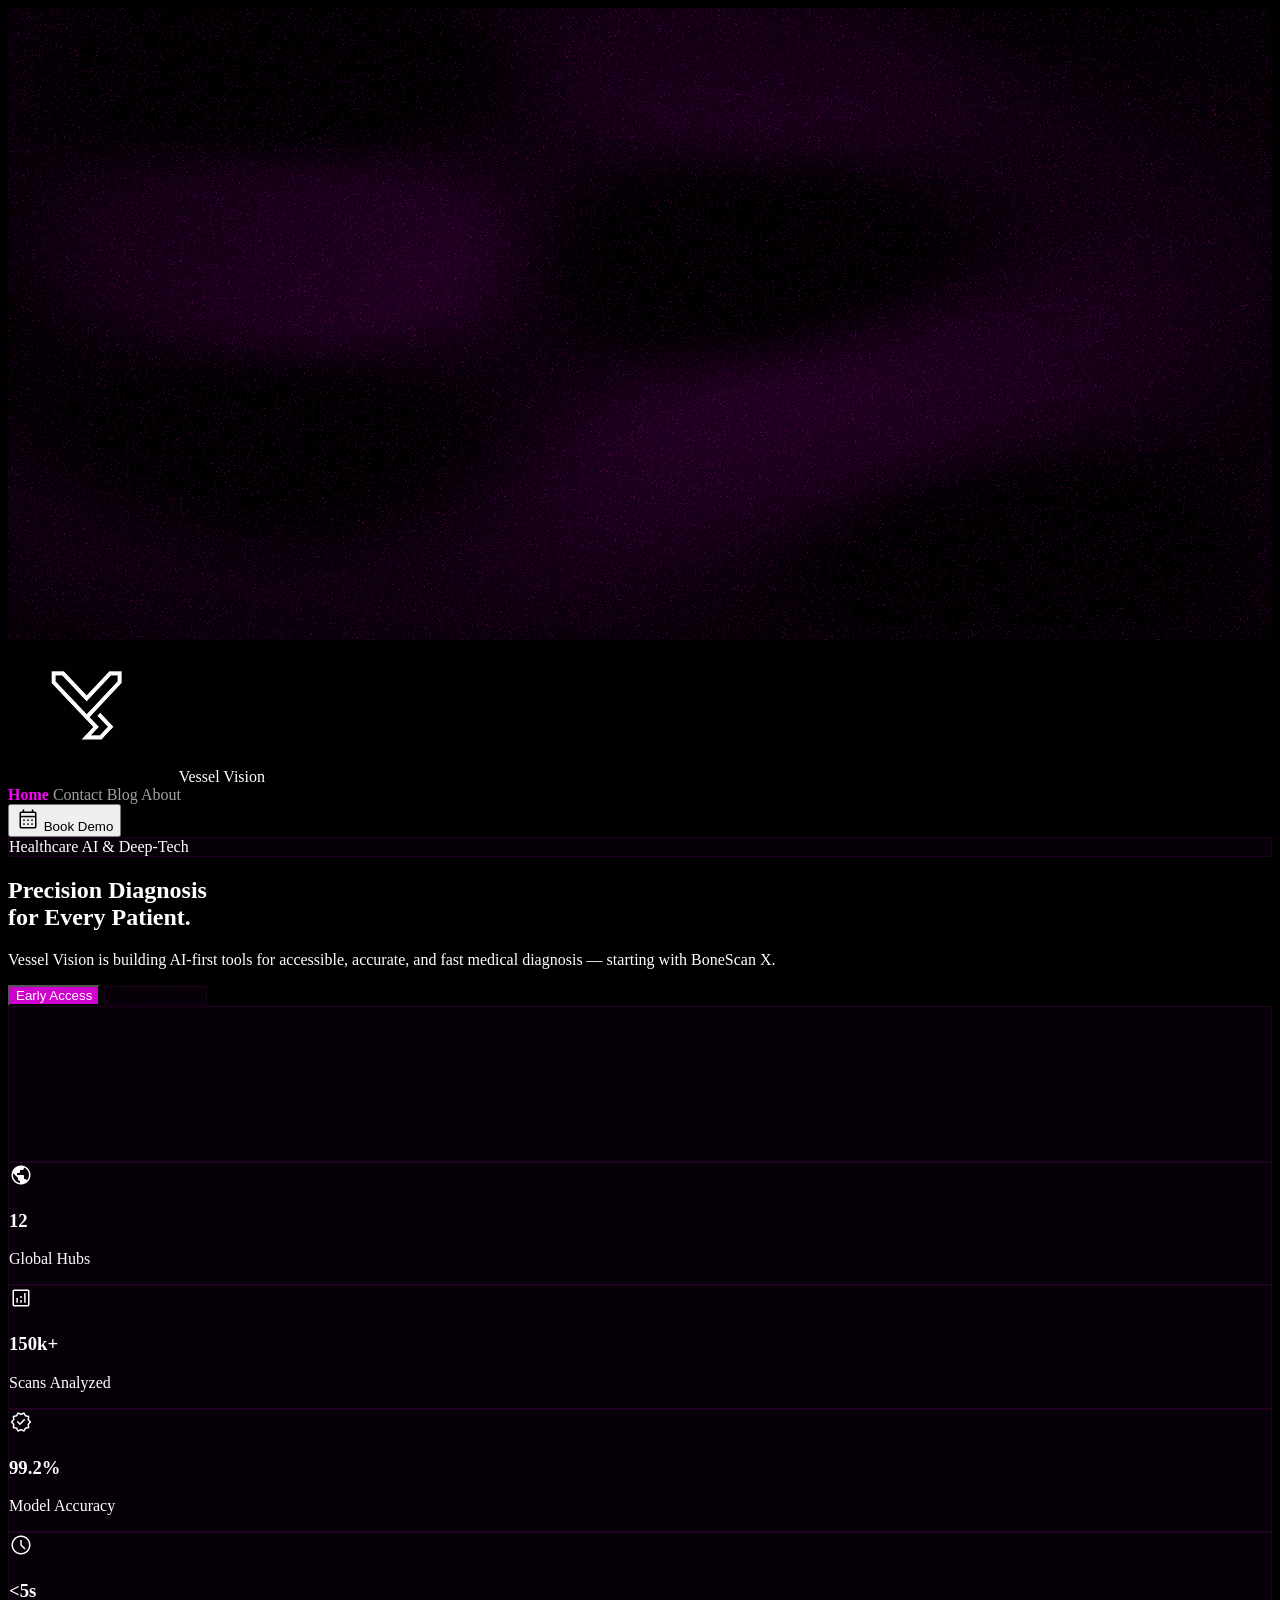
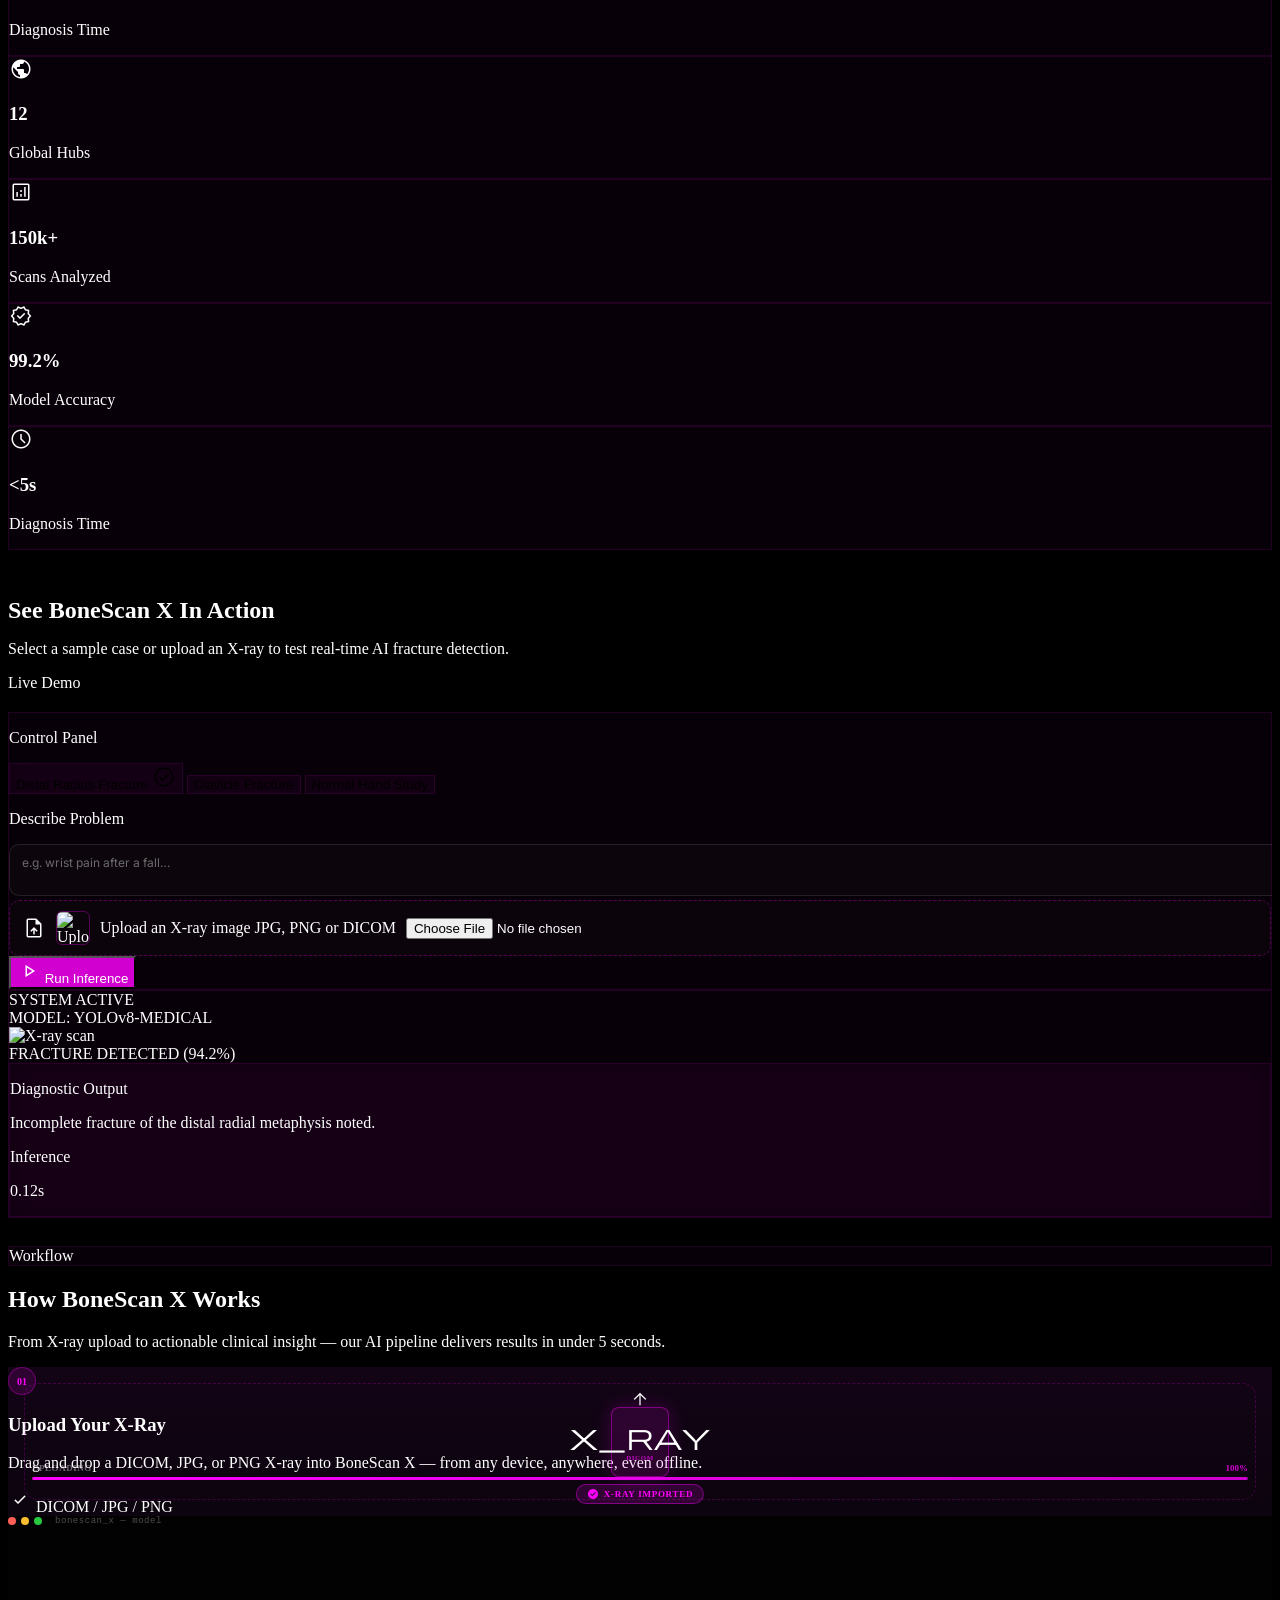
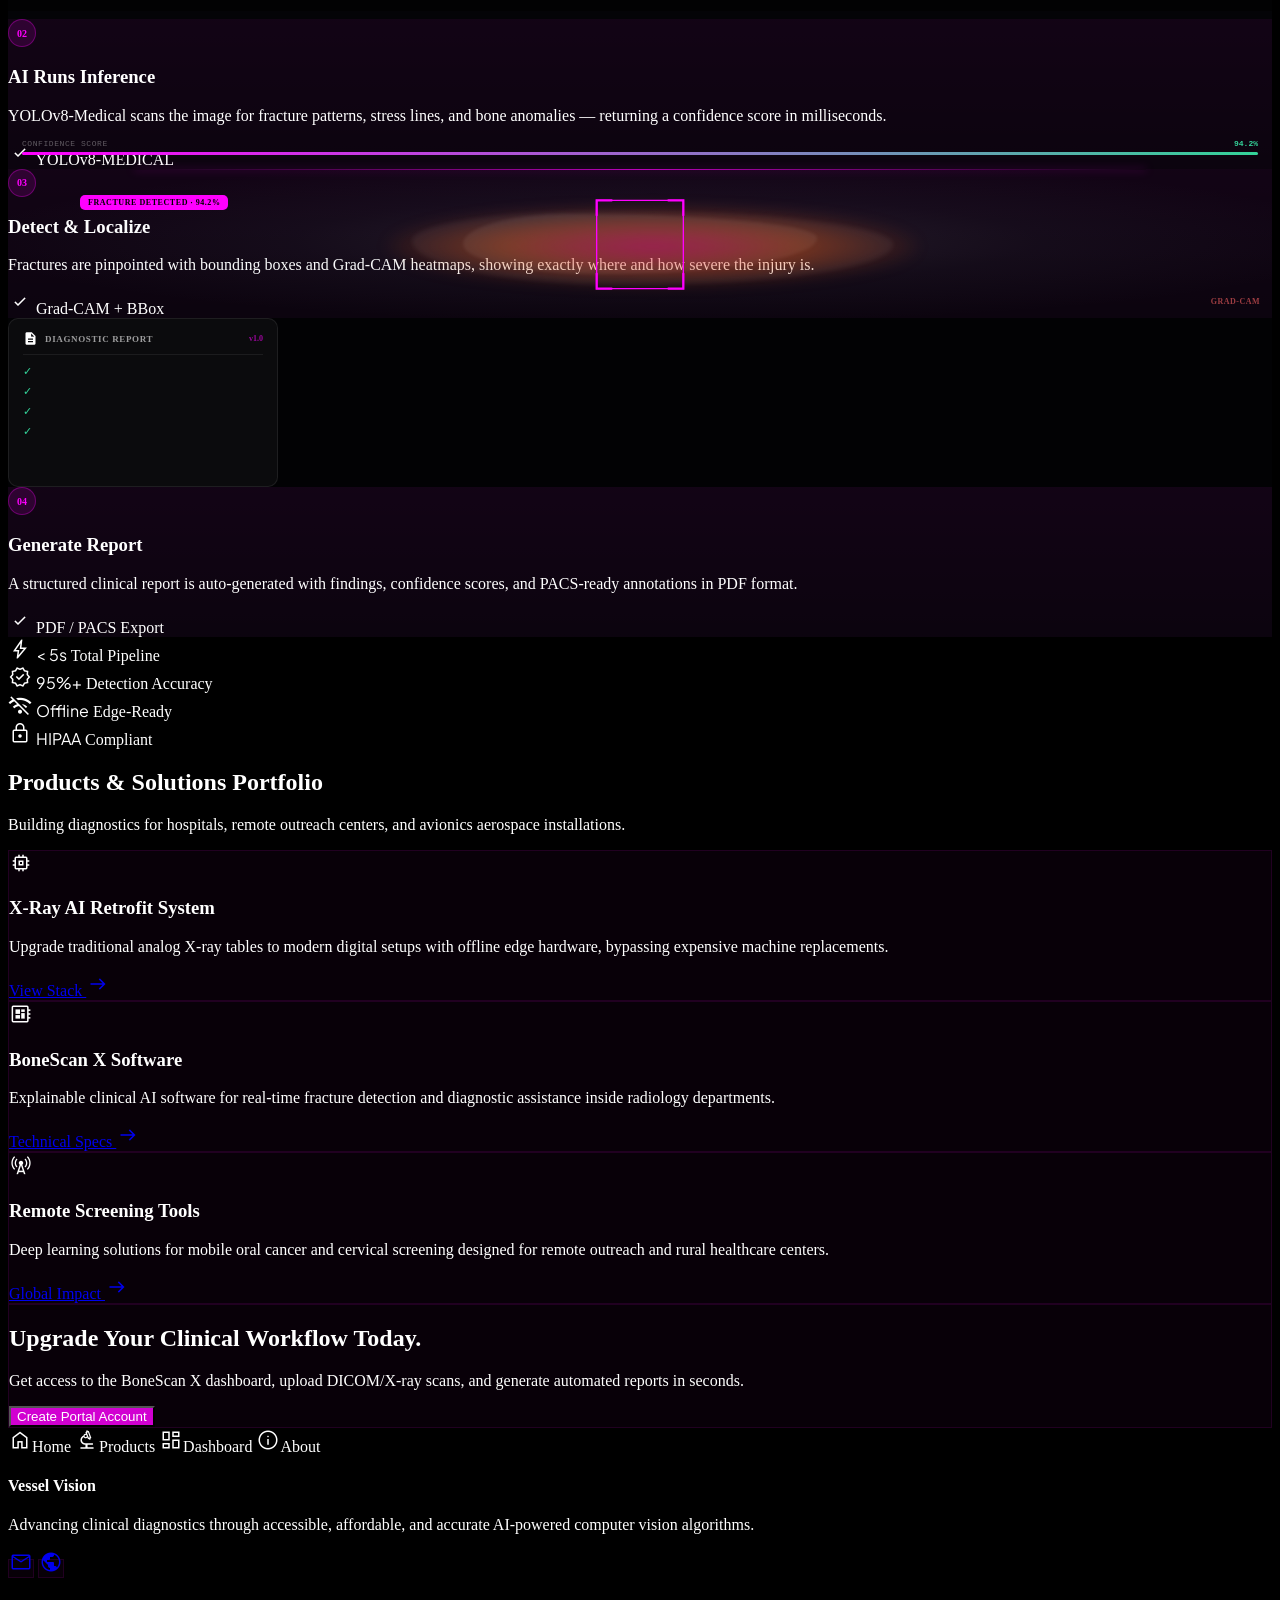
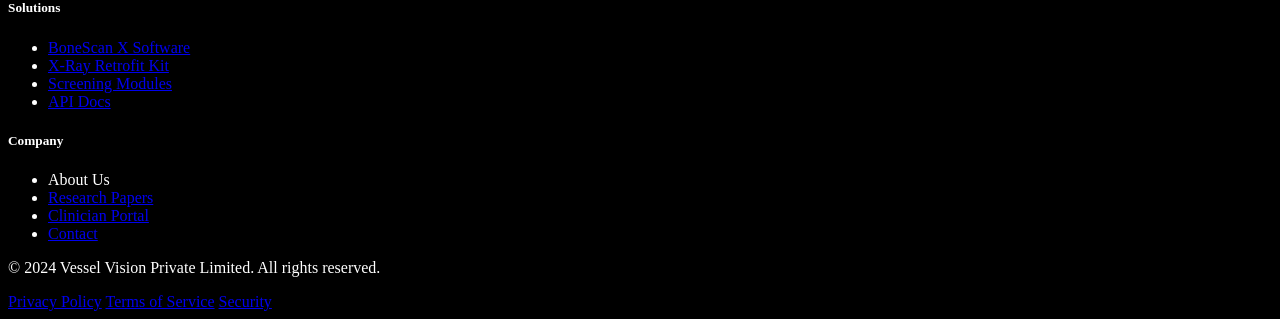
==== index.html @ 5a79b5dc "Created homepage layout and styling!" ====
<!DOCTYPE html>
<html class="scroll-smooth dark" lang="en">
<head>
    <meta charset="utf-8">
    <meta content="width=device-width, initial-scale=1.0" name="viewport">
    <title>Vessel Vision | Precision Medical Diagnostics</title>
    <link href="https://fonts.googleapis.com/css2?family=Plus+Jakarta+Sans:wght@400;600;700;800&family=Inter:wght@300;400;500;600&display=swap" rel="stylesheet">
    <link href="https://fonts.googleapis.com/css2?family=Material+Symbols+Outlined:wght,FILL@100..700,0..1&display=swap" rel="stylesheet">
    <script src="https://cdn.tailwindcss.com?plugins=forms,container-queries"></script>
    <script id="tailwind-config">
      tailwind.config = {
        darkMode: "class",
        theme: {
          extend: {
            "colors": {
              "on-primary": "#ffffff","on-error": "#ffffff","inverse-surface": "#ffffff","error": "#ff0055","surface-variant": "#1c1c1c","on-primary-fixed-variant": "#cc00cc","deep-charcoal": "#0a0a0a","surface-tint": "#ff00ff","surface-container-highest": "#262626","technical-sage": "#81A18B","secondary": "#ff00ff","on-secondary-fixed": "#000000","surface-dim": "#121212","tertiary-fixed": "#c9ebd2","outline": "#333333","surface-container-high": "#1a1a1a","on-tertiary-fixed-variant": "#304d3b","secondary-container": "#330033","on-tertiary-container": "#cbedd4","outline-variant": "#2a2a2a","tertiary-container": "#1a1a1a","on-primary-container": "#ffffff","surface": "#000000","calm-teal": "#ff00ff","on-surface": "#ffffff","on-background": "#ffffff","primary": "#ff00ff","secondary-fixed": "#ff00ff","on-primary-fixed": "#000000","surface-container": "#0f0f0f","on-surface-variant": "#a1a1a1","on-secondary": "#ffffff","tertiary": "#375442","on-tertiary-fixed": "#032112","surgical-white": "#FFFFFF","on-tertiary": "#ffffff","inverse-primary": "#ffb7ff","on-error-container": "#ffdad6","primary-container": "#440044","on-secondary-container": "#ff00ff","surface-container-low": "#080808","tertiary-fixed-dim": "#adceb7","inverse-on-surface": "#000000","vitality-blue": "#ff00ff","primary-fixed-dim": "#ffb7ff","primary-fixed": "#ffddff","on-secondary-fixed-variant": "#660066","surface-bright": "#1c1c1c","secondary-fixed-dim": "#ff5aff","error-container": "#440011","background": "#000000","surface-container-lowest": "#000000"
            },
            "borderRadius": {"DEFAULT": "0.25rem","lg": "0.5rem","xl": "0.75rem","full": "9999px"},
            "spacing": {"base": "8px","container-max": "1280px","margin-desktop": "64px","margin-mobile": "20px","gutter": "24px"},
            "fontFamily": {"headline-md": ["Plus Jakarta Sans"],"body-md": ["Inter"],"headline-lg": ["Plus Jakarta Sans"],"body-sm": ["Inter"],"label-md": ["Inter"],"display": ["Plus Jakarta Sans"],"headline-lg-mobile": ["Plus Jakarta Sans"],"body-lg": ["Inter"]},
            "fontSize": {"headline-md": ["20px", {"lineHeight": "1.3","letterSpacing": "-0.01em","fontWeight": "600"}],"body-md": ["16px", {"lineHeight": "1.5","letterSpacing": "0","fontWeight": "400"}],"headline-lg": ["32px", {"lineHeight": "1.2","letterSpacing": "-0.02em","fontWeight": "600"}],"body-sm": ["14px", {"lineHeight": "1.5","letterSpacing": "0","fontWeight": "400"}],"label-md": ["12px", {"lineHeight": "1.2","letterSpacing": "0.05em","fontWeight": "600"}],"display": ["48px", {"lineHeight": "1.1","letterSpacing": "-0.04em","fontWeight": "700"}],"headline-lg-mobile": ["24px", {"lineHeight": "1.2","letterSpacing": "-0.02em","fontWeight": "600"}],"body-lg": ["18px", {"lineHeight": "1.6","letterSpacing": "0","fontWeight": "400"}]}
          },
        },
      }
    </script>
    <link rel="stylesheet" href="style.css">
</head>

<body class="font-body-md text-body-md overflow-x-hidden dark bg-black text-white relative">

    <!-- WebGL Background -->
    <div class="fixed inset-0 w-full h-full -z-10 overflow-hidden pointer-events-none">
      <canvas id="shader-canvas" style="display:block;width:100%;height:100%"></canvas>
    </div>

    <!-- Header -->
    <header class="fixed top-0 left-0 w-full flex justify-between items-center px-5 md:px-16 h-16 bg-black/60 backdrop-blur-xl border-b border-white/10 shadow-sm z-50">
      <div class="flex items-center gap-4">
        <img
          src="vvlogo.png"
          alt="Vessel Vision Logo"
          class="h-10 w-auto cursor-pointer"
          onclick="showPage('home')"
        />
        
        <span class="text-headline-md font-bold tracking-tight text-white cursor-pointer" onclick="showPage('home')">
          Vessel Vision
        </span>
      </div>
      <nav class="hidden md:flex gap-8">
        <a id="nav-home" class="text-label-md font-label-md nav-active transition-colors cursor-pointer" onclick="showPage('home')">Home</a>
        <a id="nav-products" class="text-label-md font-label-md nav-inactive transition-colors cursor-pointer" onclick="showPage('contact')">Contact</a>
        <a id="nav-dashboard" class="text-label-md font-label-md nav-inactive transition-colors cursor-pointer" onclick="showPage('blog')">Blog</a>
        <a id="nav-about" class="text-label-md font-label-md nav-inactive transition-colors cursor-pointer" onclick="showPage('about')">About</a>
      </nav>
      <button
          class="inline-flex items-center gap-2 px-6 py-2 rounded-lg font-semibold text-white bg-fuchsia-800 hover:bg-fuchsia-500 transition-all duration-300 hover:scale-105 shadow-lg shadow-fuchsia-600/30"
          onclick="showPage('contact')"
        >
          <span class="material-symbols-outlined text-lg">
            calendar_month
          </span>
          Book Demo
      </button>
    </header>

    <!-- ===== HOME PAGE ===== -->
    <div id="page-home" class="page active">
      <main class="pt-16 pb-24 md:pb-16 relative">

        <!-- Hero -->
        <section class="relative min-h-[560px] flex flex-col items-center justify-center text-center px-5 md:px-16 bg-transparent pt-8 pb-12">
          <div class="z-10 max-w-4xl">
            <div class="inline-flex items-center gap-2 px-4 py-2 rounded-full glass mb-8 animate-pulse border border-primary/20">
              <span class="w-2 h-2 rounded-full bg-primary"></span>
              <span class="text-label-md font-label-md tracking-widest uppercase text-primary/80">Healthcare AI &amp; Deep-Tech</span>
            </div>
            <h1 class="font-display text-display mb-6 leading-none text-white">
              Precision <span class="text-primary">Diagnosis</span><br>for Every Patient.
            </h1>
            <p class="font-body-lg text-body-lg text-on-surface-variant max-w-2xl mx-auto mb-10">
              Vessel Vision is building AI-first tools for accessible, accurate, and fast medical diagnosis — starting with BoneScan X.
            </p>
            <div class="flex flex-col sm:flex-row gap-4 justify-center">
              <button class="px-8 py-4 bg-primary text-black rounded-lg font-headline-md hover:scale-[1.02] active:scale-95 transition-all shadow-lg shadow-primary/20" style="background-color:rgb(209,0,209);color:#fff;">Early Access</button>
              <button class="px-8 py-4 glass text-white rounded-lg font-headline-md hover:bg-white/5 transition-all border border-white/10">Request Demo</button>
            </div>
          </div>

          <div class="mt-20 w-full max-w-5xl glass rounded-2xl p-2 overflow-hidden shadow-2xl relative border border-primary/10">
            <div class="absolute inset-x-0 top-0 h-px bg-gradient-to-r from-transparent via-primary to-transparent opacity-50 z-10"></div>
            <video
              id="hero-bone-video"
              class="w-full rounded-xl object-cover aspect-[21/9] grayscale-[0.2] contrast-[1.1]"
              src="bonecrack.mp4"
              muted
              playsinline
              webkit-playsinline="true"
              preload="auto"
            ></video>
          </div>
        </section>

      <!-- Stats Grid -->
      <section class="py-28 px-5 md:px-16 max-w-container-max mx-auto bg-transparent overflow-hidden">
        <div class="max-w-5xl mx-auto overflow-hidden">
          <div class="marquee-track flex gap-gutter w-max">

            <!-- Set 1 (real content) -->
            <div class="flex gap-gutter shrink-0">
              <div class="stats-card flex flex-col items-center text-center p-8 glass rounded-2xl group hover:border-primary/40 transition-colors border border-white/20 flex-shrink-0 w-[240px]">
                <span class="material-symbols-outlined text-primary text-3xl mb-4">public</span>
                <h3 class="font-display text-display leading-none mb-2 text-white">12</h3>
                <p class="font-label-md text-label-md uppercase tracking-wider text-on-surface-variant">Global Hubs</p>
              </div>
              <div class="stats-card flex flex-col items-center text-center p-8 glass rounded-2xl group hover:border-primary/40 transition-colors border border-white/20 flex-shrink-0 w-[240px]">
                <span class="material-symbols-outlined text-primary text-3xl mb-4">analytics</span>
                <h3 class="font-display text-display leading-none mb-2 text-white">150k+</h3>
                <p class="font-label-md text-label-md uppercase tracking-wider text-on-surface-variant">Scans Analyzed</p>
              </div>
              <div class="stats-card flex flex-col items-center text-center p-8 glass rounded-2xl group hover:border-primary/40 transition-colors border border-white/20 flex-shrink-0 w-[240px]">
                <span class="material-symbols-outlined text-primary text-3xl mb-4">verified</span>
                <h3 class="font-display text-display leading-none mb-2 text-white">99.2%</h3>
                <p class="font-label-md text-label-md uppercase tracking-wider text-on-surface-variant">Model Accuracy</p>
              </div>
              <div class="stats-card flex flex-col items-center text-center p-8 glass rounded-2xl group hover:border-primary/40 transition-colors border border-white/20 flex-shrink-0 w-[240px]">
                <span class="material-symbols-outlined text-primary text-3xl mb-4">schedule</span>
                <h3 class="font-display text-display leading-none mb-2 text-white">&lt;5s</h3>
                <p class="font-label-md text-label-md uppercase tracking-wider text-on-surface-variant">Diagnosis Time</p>
              </div>
            </div>

            <!-- Set 2 (exact duplicate, hidden from screen readers — creates the seamless loop) -->
            <div class="flex gap-gutter shrink-0" aria-hidden="true">
              <div class="stats-card flex flex-col items-center text-center p-8 glass rounded-2xl group hover:border-primary/40 transition-colors border border-white/20 flex-shrink-0 w-[240px]">
                <span class="material-symbols-outlined text-primary text-3xl mb-4">public</span>
                <h3 class="font-display text-display leading-none mb-2 text-white">12</h3>
                <p class="font-label-md text-label-md uppercase tracking-wider text-on-surface-variant">Global Hubs</p>
              </div>
              <div class="stats-card flex flex-col items-center text-center p-8 glass rounded-2xl group hover:border-primary/40 transition-colors border border-white/20 flex-shrink-0 w-[240px]">
                <span class="material-symbols-outlined text-primary text-3xl mb-4">analytics</span>
                <h3 class="font-display text-display leading-none mb-2 text-white">150k+</h3>
                <p class="font-label-md text-label-md uppercase tracking-wider text-on-surface-variant">Scans Analyzed</p>
              </div>
              <div class="stats-card flex flex-col items-center text-center p-8 glass rounded-2xl group hover:border-primary/40 transition-colors border border-white/20 flex-shrink-0 w-[240px]">
                <span class="material-symbols-outlined text-primary text-3xl mb-4">verified</span>
                <h3 class="font-display text-display leading-none mb-2 text-white">99.2%</h3>
                <p class="font-label-md text-label-md uppercase tracking-wider text-on-surface-variant">Model Accuracy</p>
              </div>
              <div class="stats-card flex flex-col items-center text-center p-8 glass rounded-2xl group hover:border-primary/40 transition-colors border border-white/20 flex-shrink-0 w-[240px]">
                <span class="material-symbols-outlined text-primary text-3xl mb-4">schedule</span>
                <h3 class="font-display text-display leading-none mb-2 text-white">&lt;5s</h3>
                <p class="font-label-md text-label-md uppercase tracking-wider text-on-surface-variant">Diagnosis Time</p>
              </div>
            </div>

          </div>
        </div>
      </section>

        <style>
      .marquee-track {
        animation: marquee-scroll 40s linear infinite;
        will-change: transform;
      }
      .marquee-track:hover {
        animation-play-state: paused; /* optional: pause when user hovers to read */
      }

      @keyframes marquee-scroll {
        from { transform: translateX(0); }
        to   { transform: translateX(-50%); }
      }
      </style>


      <!-- ═══════════════════════════════════════════════
          LIVE DEMO — viewport-fit on desktop
      ════════════════════════════════════════════════ -->
      <section id="live-demo-section" class="px-5 md:px-16 max-w-container-max mx-auto bg-transparent" style="padding-top:28px;padding-bottom:28px;">
        <div class="max-w-5xl mx-auto">

          <!-- Section header — tight -->
          <div id="live-demo-header" class="flex flex-col md:flex-row md:items-end md:justify-between gap-2 mb-5">
            <div>
              <h2 class="font-headline-lg text-headline-lg text-white leading-tight">See BoneScan X In <span class="text-primary">Action</span></h2>
              <p class="text-on-surface-variant text-sm mt-1 max-w-xlg">Select a sample case or upload an X-ray to test real-time AI fracture detection.</p>
            </div>
            <div class="flex items-center gap-2 shrink-0">
              <span class="w-2 h-2 rounded-full bg-primary animate-pulse"></span>
              <span class="text-label-md font-label-md tracking-widest uppercase text-primary/60">Live Demo</span>
            </div>
          </div>

          <!-- Demo grid -->
          <div id="live-demo-grid" class="grid grid-cols-1 lg:grid-cols-12 gap-5 h-auto lg:[height:calc(100dvh-64px-56px-70px)] lg:min-h-[460px] lg:max-h-[640px]">

            <!-- Control panel -->
            <div id="demo-control-panel" class="lg:col-span-4 flex flex-col gap-0 h-auto lg:h-full">
              <div class="p-5 glass rounded-2xl h-auto lg:h-full flex flex-col border border-white/5 overflow-y-auto" style="scrollbar-width:none;">
                <p class="text-label-md font-label-md uppercase mb-3 text-primary/60 text-xs tracking-widest">Control Panel</p>

                <div class="space-y-2">
                  <button class="w-full text-left p-3 rounded-lg glass border-primary/40 bg-primary/5 flex justify-between items-center">
                    <span class="font-semibold text-sm text-white">Distal Radius Fracture</span>
                    <span class="material-symbols-outlined text-primary text-base">check_circle</span>
                  </button>
                  <button class="w-full text-left p-3 rounded-lg glass border border-white/10 hover:bg-white/5 transition-all">
                    <span class="font-semibold text-sm text-white/80">Clavicle Fracture</span>
                  </button>
                  <button class="w-full text-left p-3 rounded-lg glass border border-white/10 hover:bg-white/5 transition-all">
                    <span class="font-semibold text-sm text-white/80">Normal Hand Study</span>
                  </button>
                </div>

                <!-- Write Your Problem -->
                <div class="mt-4">
                  <p class="text-label-md font-label-md uppercase mb-2 text-primary/60 text-xs tracking-widest">Describe Problem</p>
                  <textarea class="problem-textarea" rows="2" placeholder="e.g. wrist pain after a fall…"></textarea>
                  <label class="upload-dropzone mt-2" id="problem-upload-label">
                    <span class="material-symbols-outlined text-primary text-xl" id="upload-icon">upload_file</span>
                    <img class="upload-thumb hidden" id="upload-thumb" alt="Uploaded preview">
                    <span class="flex flex-col">
                      <span class="text-xs text-white/80 font-medium" id="upload-text">Upload an X-ray image</span>
                      <span class="text-[10px] text-on-surface-variant">JPG, PNG or DICOM</span>
                    </span>
                    <input type="file" accept="image/*" class="hidden" id="problem-upload-input" onchange="handleProblemUpload(this)">
                  </label>
                </div>

                <div class="mt-auto pt-4 border-t border-white/5">
                  <button class="w-full py-3 bg-primary text-black rounded-lg font-bold text-sm flex items-center justify-center gap-2 hover:opacity-90 transition-opacity" style="background-color:rgb(209,0,209);color:#fff;">
                    <span class="material-symbols-outlined text-base">play_arrow</span>
                    Run Inference
                  </button>
                </div>
              </div>
            </div>

            <!-- Scan / output panel -->
            <div id="demo-scan-panel" class="lg:col-span-8 glass rounded-2xl p-2 relative overflow-hidden group border border-primary/20 h-[420px] sm:h-[480px] lg:h-full">
              <div class="absolute top-4 left-4 z-20 flex gap-3">
                <div class="px-3 py-1.5 rounded-lg bg-black/80 backdrop-blur-md border border-primary/30 text-[10px] font-bold tracking-widest flex items-center gap-2 text-primary">
                  <span class="w-1.5 h-1.5 rounded-full bg-primary animate-pulse"></span> SYSTEM ACTIVE
                </div>
                <div class="px-3 py-1.5 rounded-lg bg-black/80 backdrop-blur-md border border-white/10 text-[10px] font-bold tracking-widest text-on-surface-variant">MODEL: YOLOv8-MEDICAL</div>
              </div>

              <img class="w-full h-full object-cover rounded-xl opacity-50 grayscale contrast-125" style="object-position:center;" src="https://lh3.googleusercontent.com/aida-public/[base64]" alt="X-ray scan">

              <div class="absolute inset-0 flex items-center justify-center pointer-events-none">
                <div class="w-40 h-40 border-2 border-dashed border-primary rounded-lg relative shadow-[0_0_20px_rgba(255,0,255,0.3)]">
                  <div class="absolute -top-7 left-0 bg-primary text-black text-[10px] px-2 py-1 rounded font-bold whitespace-nowrap">FRACTURE DETECTED (94.2%)</div>
                  <div class="absolute -top-1 -left-1 w-4 h-4 border-t-2 border-l-2 border-primary"></div>
                  <div class="absolute -top-1 -right-1 w-4 h-4 border-t-2 border-r-2 border-primary"></div>
                  <div class="absolute -bottom-1 -left-1 w-4 h-4 border-b-2 border-l-2 border-primary"></div>
                  <div class="absolute -bottom-1 -right-1 w-4 h-4 border-b-2 border-r-2 border-primary"></div>
                </div>
              </div>

              <!-- Diagnostic output bar — tighter -->
              <div class="absolute bottom-4 left-6 right-3 p-6 glass rounded-xl backdrop-blur-2xl border border-white/20 bg-black">
                <div class="flex justify-between items-end">
                  <div>
                    <p class="text-[10px] text-on-surface-variant mb-0.5 uppercase tracking-widest">Diagnostic Output</p>
                    <p class="font-semibold text-white text-sm leading-snug">Incomplete fracture of the distal radial metaphysis noted.</p>
                  </div>
                  <div class="text-right shrink-0 ml-4">
                    <p class="text-[10px] text-on-surface-variant mb-0.5 uppercase tracking-widest">Inference</p>
                    <p class="font-bold text-primary text-base">0.12s</p>
                  </div>
                </div>
              </div>
            </div>

          </div><!-- /demo grid -->
        </div>
      </section>

        <section class="py-24 px-5 md:px-16 max-w-container-max mx-auto bg-transparent" id="how-it-works">
          <div class="max-w-5xl mx-auto">
            <div class="text-center mb-16">
              <div class="inline-flex items-center gap-2 px-4 py-2 rounded-full glass mb-6 border border-primary/20">
                <span class="w-2 h-2 rounded-full bg-primary animate-pulse"></span>
                <span class="text-label-md tracking-widest uppercase text-primary/80">Workflow</span>
              </div>
              <h2 class="font-headline-lg text-headline-lg text-white mb-4">How BoneScan X <span class="text-primary">Works</span></h2>
              <p class="text-on-surface-variant max-w-xl mx-auto text-sm leading-relaxed">
                From X-ray upload to actionable clinical insight — our AI pipeline delivers results in under 5 seconds.
              </p>
            </div>

            <div class="grid grid-cols-1 md:grid-cols-2 gap-6">

              <!-- STEP 1: Upload -->
              <div class="hiw-step hiw-card rounded-2xl border border-primary/20 overflow-hidden flex flex-col" data-step="1" style="background:rgba(5,5,8,.95);">
                <div class="relative h-52 overflow-hidden flex items-center justify-center" style="background:radial-gradient(ellipse at 50% 0%,rgba(255,0,255,.08) 0%,transparent 70%);">
                  <div style="animation:fileRise 4s ease-in-out infinite; position:absolute; top:50%; left:50%; transform:translate(-50%,-50%);">
                    <div style="width:56px;height:68px;border-radius:8px;background:rgba(255,0,255,.12);border:1.5px solid rgba(255,0,255,.4);display:flex;flex-direction:column;align-items:center;justify-content:center;gap:4px;box-shadow:0 0 20px rgba(255,0,255,.2);">
                      <span class="material-symbols-outlined text-primary" style="font-size:28px;font-variation-settings:'FILL' 1,'wght' 300,'GRAD' 0,'opsz' 24;">x_ray</span>
                      <span style="font-size:7px;font-weight:700;letter-spacing:.08em;color:rgba(255,0,255,.7);">DICOM</span>
                    </div>
                  </div>
                  <div style="position:absolute;inset:16px;border:1.5px dashed rgba(255,0,255,.2);border-radius:14px;pointer-events:none;"></div>
                  <div style="position:absolute;top:22px;left:50%;transform:translateX(-50%);">
                    <span class="material-symbols-outlined text-primary/30" style="font-size:20px;">arrow_upward</span>
                  </div>
                  <div style="position:absolute;bottom:36px;left:24px;right:24px;">
                    <div style="display:flex;justify-content:space-between;margin-bottom:4px;">
                      <span style="font-size:9px;font-weight:600;letter-spacing:.06em;color:rgba(255,255,255,.4);">UPLOADING</span>
                      <span style="font-size:9px;font-weight:700;color:rgba(255,0,255,.8);animation:confVal 4s infinite;">100%</span>
                    </div>
                    <div style="height:3px;border-radius:99px;background:rgba(255,255,255,.07);overflow:hidden;">
                      <div style="height:100%;border-radius:99px;background:linear-gradient(90deg,#ff00ff,#cc00cc);animation:progFill 4s ease-in-out infinite;"></div>
                    </div>
                  </div>
                  <div style="position:absolute;bottom:12px;left:50%;transform:translateX(-50%);white-space:nowrap;animation:uploadBadge 4s ease-in-out infinite;">
                    <span style="display:inline-flex;align-items:center;gap:5px;padding:3px 10px;border-radius:99px;background:rgba(255,0,255,.15);border:1px solid rgba(255,0,255,.4);font-size:9px;font-weight:700;letter-spacing:.08em;color:#ff00ff;">
                      <span class="material-symbols-outlined" style="font-size:12px;font-variation-settings:'FILL' 1,'wght' 400,'GRAD' 0,'opsz' 24;">check_circle</span>
                      X-RAY IMPORTED
                    </span>
                  </div>
                </div>
                <div class="p-6 flex-1 flex flex-col gap-3 border-t border-primary/20" style="background:linear-gradient(180deg,rgba(255,0,255,.06) 0%,rgba(255,0,255,.03) 100%)">
                  <div class="flex items-center gap-3">
                    <span style="display:inline-flex;align-items:center;justify-content:center;width:26px;height:26px;border-radius:50%;background:rgba(255,0,255,.12);border:1px solid rgba(255,0,255,.3);font-size:10px;font-weight:800;color:#ff00ff;flex-shrink:0;">01</span>
                    <h3 class="text-white font-semibold text-base">Upload Your X-Ray</h3>
                  </div>
                  <p class="text-on-surface-variant text-xs leading-relaxed">Drag and drop a DICOM, JPG, or PNG X-ray into BoneScan X — from any device, anywhere, even offline.</p>
                  <div class="mt-auto inline-flex items-center gap-1.5 self-start px-3 py-1 rounded-full text-[10px] font-bold tracking-wider text-primary/70 border border-primary/20 bg-primary/5">
                    <span class="material-symbols-outlined text-[12px]">check_small</span> DICOM / JPG / PNG
                  </div>
                </div>
              </div>

              <!-- STEP 2: AI Inference -->
              <div class="hiw-step hiw-card rounded-2xl border border-primary/20 overflow-hidden flex flex-col" data-step="2" style="background:rgba(5,5,8,.95);animation-delay:.8s;">
                <div class="relative h-52 overflow-hidden p-4" style="background:rgba(0,0,0,.55); font-family:'Courier New',monospace;">
                  <div style="display:flex;align-items:center;gap:5px;margin-bottom:10px;">
                    <span style="width:8px;height:8px;border-radius:50%;background:#ff5f57;"></span>
                    <span style="width:8px;height:8px;border-radius:50%;background:#febc2e;"></span>
                    <span style="width:8px;height:8px;border-radius:50%;background:#28c840;"></span>
                    <span style="font-size:9px;color:rgba(255,255,255,.3);margin-left:8px;letter-spacing:.06em;">bonescan_x — model</span>
                  </div>
                  <div style="animation:tl1 5s ease-in-out infinite;opacity:0;font-size:10px;color:#a78bfa;margin-bottom:5px;">&gt; <span style="color:#ff00ff;">model</span> = YOLOv8<span style="color:#fff;">(</span><span style="color:#34d399;">'medical'</span><span style="color:#fff;">)</span></div>
                  <div style="animation:tl2 5s ease-in-out infinite;opacity:0;font-size:10px;color:#a78bfa;margin-bottom:5px;">&gt; scan.<span style="color:#ff00ff;">load</span><span style="color:#fff;">(</span><span style="color:#34d399;">"scan_001.dcm"</span><span style="color:#fff;">)</span></div>
                  <div style="animation:tl3 5s ease-in-out infinite;opacity:0;font-size:10px;margin-bottom:5px;display:flex;align-items:center;gap:6px;">
                    <svg width="10" height="10" viewBox="0 0 10 10" style="animation:spinnerRot 1s linear infinite;flex-shrink:0;"><circle cx="5" cy="5" r="4" fill="none" stroke="rgba(255,0,255,.3)" stroke-width="1.5"/><path d="M5 1 A4 4 0 0 1 9 5" fill="none" stroke="#ff00ff" stroke-width="1.5" stroke-linecap="round"/></svg>
                    <span style="color:#ff00ff;font-size:10px;">Running inference<span style="animation:dotPulse 1s ease infinite;">…</span></span>
                  </div>
                  <div style="animation:tl4 5s ease-in-out infinite;opacity:0;font-size:10px;color:#a78bfa;margin-bottom:5px;">&gt; fracture: <span style="color:#ff00ff;font-weight:700;">True</span></div>
                  <div style="animation:tl5 5s ease-in-out infinite;opacity:0;font-size:10px;color:#a78bfa;margin-bottom:8px;">&gt; confidence: <span style="color:#34d399;font-weight:700;">0.942</span></div>
                  <div style="position:absolute;bottom:14px;left:14px;right:14px;">
                    <div style="display:flex;justify-content:space-between;margin-bottom:4px;">
                      <span style="font-size:8px;letter-spacing:.07em;color:rgba(255,255,255,.35);">CONFIDENCE SCORE</span>
                      <span style="font-size:8px;font-weight:700;color:#34d399;animation:confVal 5s infinite;">94.2%</span>
                    </div>
                    <div style="height:3px;border-radius:99px;background:rgba(255,255,255,.06);">
                      <div style="height:100%;border-radius:99px;background:linear-gradient(90deg,#ff00ff,#34d399);animation:confBar 5s ease-in-out infinite;"></div>
                    </div>
                  </div>
                </div>
                <div class="p-6 flex-1 flex flex-col gap-3 border-t border-primary/20" style="background:linear-gradient(180deg,rgba(255,0,255,.06) 0%,rgba(255,0,255,.03) 100%)">
                  <div class="flex items-center gap-3">
                    <span style="display:inline-flex;align-items:center;justify-content:center;width:26px;height:26px;border-radius:50%;background:rgba(255,0,255,.12);border:1px solid rgba(255,0,255,.3);font-size:10px;font-weight:800;color:#ff00ff;flex-shrink:0;">02</span>
                    <h3 class="text-white font-semibold text-base">AI Runs Inference</h3>
                  </div>
                  <p class="text-on-surface-variant text-xs leading-relaxed">YOLOv8-Medical scans the image for fracture patterns, stress lines, and bone anomalies — returning a confidence score in milliseconds.</p>
                  <div class="mt-auto inline-flex items-center gap-1.5 self-start px-3 py-1 rounded-full text-[10px] font-bold tracking-wider text-primary/70 border border-primary/20 bg-primary/5">
                    <span class="material-symbols-outlined text-[12px]">check_small</span> YOLOv8-MEDICAL
                  </div>
                </div>
              </div>

              <!-- STEP 3: Detect & Localize -->
              <div class="hiw-step hiw-card rounded-2xl border border-primary/20 overflow-hidden flex flex-col" data-step="3" style="background:rgba(5,5,8,.95);animation-delay:1.6s;">
                <div class="relative h-52 overflow-hidden flex items-center justify-center" style="background:#050508;">
                  <div style="position:absolute;inset:0;background:radial-gradient(ellipse at 52% 48%,rgba(200,210,220,.13) 0%,rgba(120,140,160,.06) 40%,transparent 75%);"></div>
                  <div style="position:absolute;top:28%;left:32%;width:38%;height:50%;border-radius:40% 60% 55% 45%/40% 45% 55% 60%;background:rgba(180,195,210,.07);filter:blur(2px);"></div>
                  <div style="position:absolute;top:30%;left:36%;width:28%;height:40%;border-radius:30% 70% 60% 40%/50% 40% 60% 50%;background:rgba(200,215,225,.09);filter:blur(1.5px);"></div>
                  <div style="position:absolute;top:26%;left:30%;width:42%;height:52%;border-radius:50%;background:radial-gradient(ellipse,rgba(255,0,100,.5) 0%,rgba(255,80,0,.35) 40%,transparent 75%);filter:blur(8px);animation:heatPop 5s ease-in-out infinite;"></div>
                  <div style="position:absolute;left:10%;right:10%;height:1.5px;background:linear-gradient(90deg,transparent,rgba(255,0,255,.7),transparent);animation:scanBeam 3s linear infinite;box-shadow:0 0 8px rgba(255,0,255,.5);"></div>
                  <svg viewBox="0 0 260 200" style="position:absolute;inset:0;width:100%;height:100%;" xmlns="http://www.w3.org/2000/svg">
                    <rect x="72" y="42" width="116" height="118" fill="none" stroke="#ff00ff" stroke-width="1.8" stroke-dasharray="520" stroke-linecap="round" style="animation:bboxDraw 5s ease-in-out infinite;"/>
                    <polyline points="72,62 72,42 92,42" fill="none" stroke="#ff00ff" stroke-width="3" stroke-linecap="round" style="animation:bboxDraw 5s ease-in-out infinite;"/>
                    <polyline points="168,42 188,42 188,62" fill="none" stroke="#ff00ff" stroke-width="3" stroke-linecap="round" style="animation:bboxDraw 5s ease-in-out infinite;"/>
                    <polyline points="72,140 72,160 92,160" fill="none" stroke="#ff00ff" stroke-width="3" stroke-linecap="round" style="animation:bboxDraw 5s ease-in-out infinite;"/>
                    <polyline points="168,160 188,160 188,140" fill="none" stroke="#ff00ff" stroke-width="3" stroke-linecap="round" style="animation:bboxDraw 5s ease-in-out infinite;"/>
                  </svg>
                  <div style="position:absolute;top:22px;left:72px;animation:detTag 5s ease-in-out infinite;">
                    <span style="display:inline-flex;align-items:center;gap:4px;padding:3px 8px;border-radius:5px;background:#ff00ff;color:#000;font-size:8px;font-weight:800;letter-spacing:.07em;white-space:nowrap;">FRACTURE DETECTED · 94.2%</span>
                  </div>
                  <div style="position:absolute;bottom:10px;right:12px;">
                    <span style="font-size:8px;font-weight:700;letter-spacing:.06em;color:rgba(255,100,100,.6);">GRAD-CAM</span>
                  </div>
                </div>
                <div class="p-6 flex-1 flex flex-col gap-3 border-t border-primary/20" style="background:linear-gradient(180deg,rgba(255,0,255,.06) 0%,rgba(255,0,255,.03) 100%)">
                  <div class="flex items-center gap-3">
                    <span style="display:inline-flex;align-items:center;justify-content:center;width:26px;height:26px;border-radius:50%;background:rgba(255,0,255,.12);border:1px solid rgba(255,0,255,.3);font-size:10px;font-weight:800;color:#ff00ff;flex-shrink:0;">03</span>
                    <h3 class="text-white font-semibold text-base">Detect &amp; Localize</h3>
                  </div>
                  <p class="text-on-surface-variant text-xs leading-relaxed">Fractures are pinpointed with bounding boxes and Grad-CAM heatmaps, showing exactly where and how severe the injury is.</p>
                  <div class="mt-auto inline-flex items-center gap-1.5 self-start px-3 py-1 rounded-full text-[10px] font-bold tracking-wider text-primary/70 border border-primary/20 bg-primary/5">
                    <span class="material-symbols-outlined text-[12px]">check_small</span> Grad-CAM + BBox
                  </div>
                </div>
              </div>

              <!-- STEP 4: Generate Report -->
              <div class="hiw-step hiw-card rounded-2xl border border-primary/20 overflow-hidden flex flex-col" data-step="4" style="background:rgba(5,5,8,.95);animation-delay:2.4s;">
                <div class="relative h-52 overflow-hidden flex items-start justify-center pt-4 px-6" style="background:rgba(0,0,0,.4);">
                  <div style="width:100%;max-width:240px;border-radius:10px;background:rgba(255,255,255,.04);border:1px solid rgba(255,255,255,.08);padding:12px 14px;position:relative;">
                    <div style="display:flex;align-items:center;gap:7px;margin-bottom:10px;padding-bottom:8px;border-bottom:1px solid rgba(255,255,255,.07);">
                      <span class="material-symbols-outlined text-primary" style="font-size:15px;font-variation-settings:'FILL' 1,'wght' 400,'GRAD' 0,'opsz' 24;">description</span>
                      <span style="font-size:9px;font-weight:700;letter-spacing:.07em;color:rgba(255,255,255,.6);">DIAGNOSTIC REPORT</span>
                      <span style="margin-left:auto;font-size:8px;color:rgba(255,0,255,.6);font-weight:700;">v1.0</span>
                    </div>
                    <div style="display:flex;flex-direction:column;gap:7px;">
                      <div style="display:flex;align-items:center;gap:6px;"><span style="color:#34d399;font-size:11px;animation:ck1 5.5s ease-in-out infinite;display:inline-block;transform-origin:center;">✓</span><div style="height:6px;border-radius:3px;background:rgba(255,255,255,.15);animation:rl1 5.5s ease-in-out infinite;"></div></div>
                      <div style="display:flex;align-items:center;gap:6px;"><span style="color:#34d399;font-size:11px;animation:ck2 5.5s ease-in-out infinite;display:inline-block;transform-origin:center;">✓</span><div style="height:6px;border-radius:3px;background:rgba(255,255,255,.15);animation:rl2 5.5s ease-in-out infinite;"></div></div>
                      <div style="display:flex;align-items:center;gap:6px;"><span style="color:#34d399;font-size:11px;animation:ck3 5.5s ease-in-out infinite;display:inline-block;transform-origin:center;">✓</span><div style="height:6px;border-radius:3px;background:rgba(255,255,255,.15);animation:rl3 5.5s ease-in-out infinite;"></div></div>
                      <div style="display:flex;align-items:center;gap:6px;"><span style="color:#34d399;font-size:11px;animation:ck4 5.5s ease-in-out infinite;display:inline-block;transform-origin:center;">✓</span><div style="height:6px;border-radius:3px;background:rgba(255,255,255,.15);animation:rl4 5.5s ease-in-out infinite;"></div></div>
                    </div>
                    <div style="margin-top:10px;animation:repReady 5.5s ease-in-out infinite;opacity:0;">
                      <div style="display:flex;align-items:center;justify-content:space-between;padding:6px 10px;border-radius:7px;background:rgba(255,0,255,.12);border:1px solid rgba(255,0,255,.3);">
                        <span style="font-size:8px;font-weight:800;letter-spacing:.08em;color:#ff00ff;">EXPORT READY</span>
                        <div style="display:flex;gap:5px;">
                          <span style="font-size:7px;font-weight:700;padding:2px 5px;border-radius:3px;background:rgba(255,255,255,.08);color:rgba(255,255,255,.5);">PDF</span>
                          <span style="font-size:7px;font-weight:700;padding:2px 5px;border-radius:3px;background:rgba(255,255,255,.08);color:rgba(255,255,255,.5);">PACS</span>
                        </div>
                      </div>
                    </div>
                  </div>
                </div>
                <div class="p-6 flex-1 flex flex-col gap-3 border-t border-primary/20" style="background:linear-gradient(180deg,rgba(255,0,255,.06) 0%,rgba(255,0,255,.03) 100%)">
                  <div class="flex items-center gap-3">
                    <span style="display:inline-flex;align-items:center;justify-content:center;width:26px;height:26px;border-radius:50%;background:rgba(255,0,255,.12);border:1px solid rgba(255,0,255,.3);font-size:10px;font-weight:800;color:#ff00ff;flex-shrink:0;">04</span>
                    <h3 class="text-white font-semibold text-base">Generate Report</h3>
                  </div>
                  <p class="text-on-surface-variant text-xs leading-relaxed">A structured clinical report is auto-generated with findings, confidence scores, and PACS-ready annotations in PDF format.</p>
                  <div class="mt-auto inline-flex items-center gap-1.5 self-start px-3 py-1 rounded-full text-[10px] font-bold tracking-wider text-primary/70 border border-primary/20 bg-primary/5">
                    <span class="material-symbols-outlined text-[12px]">check_small</span> PDF / PACS Export
                  </div>
                </div>
              </div>

            </div>

            <!-- Stats bar -->
            <div class="mt-12 grid grid-cols-2 md:grid-cols-4 gap-4">
              <div class="flex flex-col items-center gap-1 p-5 rounded-xl border border-white/5 bg-white/[0.02] text-center">
                <span class="material-symbols-outlined text-primary text-lg">bolt</span>
                <span class="text-white font-bold text-lg" style="font-family:'Plus Jakarta Sans';">&lt; 5s</span>
                <span class="text-on-surface-variant text-[11px] uppercase tracking-widest">Total Pipeline</span>
              </div>
              <div class="flex flex-col items-center gap-1 p-5 rounded-xl border border-white/5 bg-white/[0.02] text-center">
                <span class="material-symbols-outlined text-primary text-lg">verified</span>
                <span class="text-white font-bold text-lg" style="font-family:'Plus Jakarta Sans';">95%+</span>
                <span class="text-on-surface-variant text-[11px] uppercase tracking-widest">Detection Accuracy</span>
              </div>
              <div class="flex flex-col items-center gap-1 p-5 rounded-xl border border-white/5 bg-white/[0.02] text-center">
                <span class="material-symbols-outlined text-primary text-lg">wifi_off</span>
                <span class="text-white font-bold text-lg" style="font-family:'Plus Jakarta Sans';">Offline</span>
                <span class="text-on-surface-variant text-[11px] uppercase tracking-widest">Edge-Ready</span>
              </div>
              <div class="flex flex-col items-center gap-1 p-5 rounded-xl border border-white/5 bg-white/[0.02] text-center">
                <span class="material-symbols-outlined text-primary text-lg">lock</span>
                <span class="text-white font-bold text-lg" style="font-family:'Plus Jakarta Sans';">HIPAA</span>
                <span class="text-on-surface-variant text-[11px] uppercase tracking-widest">Compliant</span>
              </div>
            </div>

          </div>
        </section>

        <!-- Solutions -->
        <section class="py-32 px-5 md:px-16 max-w-container-max mx-auto bg-transparent">
          <div class="max-w-5xl mx-auto">
            <div class="mb-16">
              <h2 class="font-headline-lg text-headline-lg mb-4 text-white">Products &amp; Solutions Portfolio</h2>
              <p class="text-on-surface-variant max-w-2xl">Building diagnostics for hospitals, remote outreach centers, and avionics aerospace installations.</p>
            </div>
            <div class="grid grid-cols-1 md:grid-cols-3 gap-8">
              <div class="glass p-10 rounded-2xl group hover:bg-white/[0.05] transition-all flex flex-col border border-white/30">
                <div class="w-14 h-14 rounded-lg bg-primary/10 flex items-center justify-center mb-8 group-hover:scale-110 transition-transform border border-primary/20">
                  <span class="material-symbols-outlined text-primary text-3xl">memory</span>
                </div>
                <h3 class="font-headline-md text-white mb-4">X-Ray AI Retrofit System</h3>
                <p class="text-on-surface-variant mb-8 flex-grow">Upgrade traditional analog X-ray tables to modern digital setups with offline edge hardware, bypassing expensive machine replacements.</p>
                <a class="text-primary font-bold flex items-center gap-2 group/link" href="#">View Stack <span class="material-symbols-outlined transition-transform group-hover/link:translate-x-1">arrow_right_alt</span></a>
              </div>
              <div class="glass p-10 rounded-2xl group hover:bg-white/[0.05] transition-all flex flex-col border border-white/30">
                <div class="w-14 h-14 rounded-lg bg-primary/10 flex items-center justify-center mb-8 group-hover:scale-110 transition-transform border border-primary/20">
                  <span class="material-symbols-outlined text-primary text-3xl">developer_board</span>
                </div>
                <h3 class="font-headline-md text-white mb-4">BoneScan X Software</h3>
                <p class="text-on-surface-variant mb-8 flex-grow">Explainable clinical AI software for real-time fracture detection and diagnostic assistance inside radiology departments.</p>
                <a class="text-primary font-bold flex items-center gap-2 group/link" href="#">Technical Specs <span class="material-symbols-outlined transition-transform group-hover/link:translate-x-1">arrow_right_alt</span></a>
              </div>
              <div class="glass p-10 rounded-2xl group hover:bg-white/[0.05] transition-all flex flex-col border border-white/30">
                <div class="w-14 h-14 rounded-lg bg-primary/10 flex items-center justify-center mb-8 group-hover:scale-110 transition-transform border border-primary/20">
                  <span class="material-symbols-outlined text-primary text-3xl">cell_tower</span>
                </div>
                <h3 class="font-headline-md text-white mb-4">Remote Screening Tools</h3>
                <p class="text-on-surface-variant mb-8 flex-grow">Deep learning solutions for mobile oral cancer and cervical screening designed for remote outreach and rural healthcare centers.</p>
                <a class="text-primary font-bold flex items-center gap-2 group/link" href="#">Global Impact <span class="material-symbols-outlined transition-transform group-hover/link:translate-x-1">arrow_right_alt</span></a>
              </div>
            </div>
          </div>
        </section>

        <!-- Final CTA -->
        <section class="py-32 px-5 md:px-16 bg-transparent">
          <div class="max-w-4xl mx-auto glass p-12 md:p-20 rounded-2xl text-center relative overflow-hidden border border-primary/30">
            <div class="absolute inset-0 bg-primary/5 pointer-events-none"></div>
            <h2 class="font-display text-display mb-6 relative z-10 text-white">Upgrade Your Clinical Workflow Today.</h2>
            <p class="text-on-surface-variant text-body-lg mb-10 max-w-xl mx-auto relative z-10">Get access to the BoneScan X dashboard, upload DICOM/X-ray scans, and generate automated reports in seconds.</p>
            <div class="flex justify-center relative z-10">
              <button class="px-10 py-5 bg-primary text-black rounded-lg font-bold hover:scale-105 transition-transform shadow-[0_0_30px_rgba(255,0,255,0.4)]" style="background-color:rgb(209,0,209);color:#fff;">Create Portal Account</button>
            </div>
          </div>
        </section>
      </main>
    </div>

    <!-- ===== ABOUT PAGE ===== -->
    <div id="page-about" class="page">
    <main class="pt-16 pb-24 md:pb-16 relative">

      <section class="relative min-h-[520px] flex flex-col items-center justify-center text-center px-5 md:px-16 bg-transparent pt-16 pb-24">
        <div class="z-10 max-w-4xl">
          <div class="inline-flex items-center gap-2 px-4 py-2 rounded-full glass mb-8 border border-primary/20">
            <span class="w-2 h-2 rounded-full bg-primary animate-pulse"></span>
            <span class="text-label-md font-label-md tracking-widest uppercase text-primary/80">Our Story</span>
          </div>
          <h1 class="font-display text-display mb-6 leading-none text-white">Transforming Medical<br><span class="text-primary">Diagnosis with AI</span></h1>
          <p class="font-body-lg text-body-lg text-on-surface-variant max-w-2xl mx-auto">Vessel Vision builds AI-powered tools like BoneScan X to support faster, more accurate, and accessible medical diagnosis — especially in underserved regions.</p>
        </div>
      </section>

      <section class="py-40 px-5 md:px-16 max-w-container-max mx-auto">
        <div class="max-w-5xl mx-auto">
          <div class="grid grid-cols-1 lg:grid-cols-2 gap-16 items-center">
            <div>
              <p class="text-label-md font-label-md uppercase tracking-widest text-primary/70 mb-4">Who We Are</p>
              <h2 class="font-headline-lg text-headline-lg text-white mb-6">A Team of Healthcare &amp; AI Innovators</h2>
              <p class="text-on-surface-variant text-body-lg leading-relaxed mb-6">We are on a mission to improve diagnostic access globally. Our flagship tool, BoneScan X, helps detect fractures from X-rays using explainable AI — with or without a radiologist present.</p>
              <p class="text-on-surface-variant leading-relaxed">Every feature we build is grounded in real clinical feedback — designed to complement, not replace, the expertise of medical professionals.</p>
              <div class="mt-10 flex flex-col gap-3">
                <div class="flex items-center gap-3"><div class="timeline-dot"></div><span class="text-white/80 text-sm">Founded with a mission to democratize AI diagnostics</span></div>
                <div style="width:1px;height:20px;background:rgba(255,0,255,0.2);margin-left:5px;"></div>
                <div class="flex items-center gap-3"><div class="timeline-dot"></div><span class="text-white/80 text-sm">Launched BoneScan X — AI fracture detection in under 5 seconds</span></div>
                <div style="width:1px;height:20px;background:rgba(255,0,255,0.2);margin-left:5px;"></div>
                <div class="flex items-center gap-3"><div class="timeline-dot"></div><span class="text-white/80 text-sm">Expanding to remote screening and rural outreach programs</span></div>
              </div>
            </div>
            <div class="grid grid-cols-1 sm:grid-cols-2 gap-5">
              <div class="about-stat-card"><div class="text-4xl font-bold text-primary mb-2" style="font-family:'Plus Jakarta Sans';">150+</div><p class="text-white font-semibold text-sm mb-1">X-rays Analyzed</p><p class="text-on-surface-variant text-xs leading-relaxed">Used in demos and testing across clinics, hackathons, and case studies.</p></div>
              <div class="about-stat-card"><div class="text-4xl font-bold text-primary mb-2" style="font-family:'Plus Jakarta Sans';">&lt;5s</div><p class="text-white font-semibold text-sm mb-1">Instant Results</p><p class="text-on-surface-variant text-xs leading-relaxed">Fracture predictions delivered in under 5 seconds — saving time where it matters.</p></div>
              <div class="about-stat-card sm:col-span-2"><div class="text-4xl font-bold text-primary mb-2" style="font-family:'Plus Jakarta Sans';">95%</div><p class="text-white font-semibold text-sm mb-1">Model Accuracy</p><p class="text-on-surface-variant text-xs leading-relaxed">AI model tested to achieve over 95% accuracy using Grad-CAM validation in test conditions.</p></div>
            </div>
          </div>
        </div>
      </section>

      <section class="py-20 px-5 md:px-16 max-w-container-max mx-auto">
        <div class="max-w-5xl mx-auto">
          <div class="text-center mb-16">
            <p class="text-label-md font-label-md uppercase tracking-widest text-primary/70 mb-4">Our Values</p>
            <h2 class="font-headline-lg text-headline-lg text-white mb-4">The Values That Drive <span class="text-primary">Vessel Vision</span></h2>
            <p class="text-on-surface-variant max-w-xl mx-auto">From clinical impact to innovation, our values guide us in building AI that supports medical diagnosis and expands healthcare access.</p>
          </div>
          <div class="grid grid-cols-1 md:grid-cols-2 gap-6">
            <div class="about-value-card flex gap-5"><div class="w-12 h-12 rounded-xl bg-primary/10 border border-primary/20 flex items-center justify-center flex-shrink-0"><span class="material-symbols-outlined text-primary">science</span></div><div><h3 class="text-white font-semibold mb-2">Pioneering Medical Innovation</h3><p class="text-on-surface-variant text-sm leading-relaxed">We use state-of-the-art AI models to enhance diagnostic accuracy, speed, and explainability in healthcare.</p></div></div>
            <div class="about-value-card flex gap-5"><div class="w-12 h-12 rounded-xl bg-primary/10 border border-primary/20 flex items-center justify-center flex-shrink-0"><span class="material-symbols-outlined text-primary">shield_check</span></div><div><h3 class="text-white font-semibold mb-2">Committed to Ethical AI &amp; Trust</h3><p class="text-on-surface-variant text-sm leading-relaxed">Every prediction includes explainability, empowering clinicians to understand and trust AI recommendations.</p></div></div>
            <div class="about-value-card flex gap-5"><div class="w-12 h-12 rounded-xl bg-primary/10 border border-primary/20 flex items-center justify-center flex-shrink-0"><span class="material-symbols-outlined text-primary">travel_explore</span></div><div><h3 class="text-white font-semibold mb-2">Empowering Clinical Access</h3><p class="text-on-surface-variant text-sm leading-relaxed">We aim to make diagnostic support accessible across rural clinics, hospitals, and underserved communities worldwide.</p></div></div>
            <div class="about-value-card flex gap-5"><div class="w-12 h-12 rounded-xl bg-primary/10 border border-primary/20 flex items-center justify-center flex-shrink-0"><span class="material-symbols-outlined text-primary">stethoscope</span></div><div><h3 class="text-white font-semibold mb-2">Built for Doctors, Not Just Data</h3><p class="text-on-surface-variant text-sm leading-relaxed">Our tools are designed with doctors and patients in mind — to support clinical decision-making, not replace it.</p></div></div>
          </div>
        </div>
      </section>

      <section class="py-20 px-5 md:px-16 max-w-container-max mx-auto">
        <div class="max-w-5xl mx-auto">
          <div class="text-center mb-16">
            <p class="text-label-md font-label-md uppercase tracking-widest text-primary/70 mb-4">Why Us</p>
            <h2 class="font-headline-lg text-headline-lg text-white mb-4">Why Clinics and Hospitals <span class="text-primary">Choose Us</span></h2>
            <p class="text-on-surface-variant max-w-xl mx-auto">We bring explainable, fast, and scalable medical AI that fits right into existing clinical workflows.</p>
          </div>
          <div class="grid grid-cols-1 md:grid-cols-2 gap-8">
            <div class="compare-col-traditional">
              <div class="flex items-center gap-3 mb-6"><div class="w-8 h-8 rounded-full bg-red-400 flex items-center justify-center"><span class="material-symbols-outlined text-white text-sm">close</span></div><h3 class="text-white/60 font-semibold text-lg">Traditional Diagnosis</h3></div>
              <div class="compare-item"><span class="material-symbols-outlined text-red-400 text-base">cancel</span><span class="text-white/50">May Miss Subtle Fractures</span></div>
              <div class="compare-item"><span class="material-symbols-outlined text-red-400 text-base">cancel</span><span class="text-white/50">Dependent on Radiologist Availability</span></div>
              <div class="compare-item"><span class="material-symbols-outlined text-red-400 text-base">cancel</span><span class="text-white/50">High Reporting Load</span></div>
              <div class="compare-item"><span class="material-symbols-outlined text-red-400 text-base">cancel</span><span class="text-white/50">Time-Intensive Manual Review</span></div>
              <div class="compare-item"><span class="material-symbols-outlined text-red-400 text-base">cancel</span><span class="text-white/50">Lack of AI Integration</span></div>
              <div class="compare-item"><span class="material-symbols-outlined text-red-400 text-base">cancel</span><span class="text-white/50">Diagnostic Variability</span></div>
            </div>
            <div class="compare-col-bonescan">
              <div class="flex items-center gap-3 mb-6"><div class="w-8 h-8 rounded-full bg-green-300 flex items-center justify-center"><span class="material-symbols-outlined text-red-500 text-sm">check</span></div><h3 class="text-white font-semibold text-lg">BoneScan X by Vessel Vision</h3></div>
              <div class="compare-item"><span class="material-symbols-outlined text-green-400 text-base">check_circle</span><span class="text-white/90">Explainable AI-Powered Results</span></div>
              <div class="compare-item"><span class="material-symbols-outlined text-green-400 text-base">check_circle</span><span class="text-white/90">Available Anytime, Anywhere</span></div>
              <div class="compare-item"><span class="material-symbols-outlined text-green-400 text-base">check_circle</span><span class="text-white/90">Works Across Clinics and Camps</span></div>
              <div class="compare-item"><span class="material-symbols-outlined text-green-400 text-base">check_circle</span><span class="text-white/90">&lt;5s Fracture Detection</span></div>
              <div class="compare-item"><span class="material-symbols-outlined text-green-400 text-base">check_circle</span><span class="text-white/90">PACS &amp; EHR Integration Ready</span></div>
              <div class="compare-item"><span class="material-symbols-outlined text-green-400 text-base">check_circle</span><span class="text-white/90">Clinically Validated &amp; Reliable</span></div>
            </div>
          </div>
        </div>
      </section>

      <section class="py-20 px-5 md:px-16 max-w-container-max mx-auto">
        <div class="max-w-5xl mx-auto">
          <div class="text-center mb-16">
            <p class="text-label-md font-label-md uppercase tracking-widest text-primary/70 mb-4">Our Team</p>
            <h2 class="font-headline-lg text-headline-lg text-white mb-4">Meet the Minds Behind <span class="text-primary">Vessel Vision</span></h2>
            <p class="text-on-surface-variant max-w-xl mx-auto">We bring together technology and strategy to create smarter automation solutions for the future of healthcare.</p>
          </div>
          <div class="flex justify-center">
            <div class="glass rounded-2xl p-10 border border-white/20 max-w-sm w-full text-center hover:border-primary/40 transition-colors group">
              <div class="w-24 h-24 rounded-full border-2 border-primary/30 overflow-hidden mx-auto mb-6 group-hover:scale-105 transition-transform">
                <img
                  src="brij.png"
                  alt="Brij Nandan Dogra"
                  class="w-full h-full object-cover"
                />
              </div>
              <h3 class="text-white font-bold text-xl mb-1">Brij Nandan Dogra</h3>
              <p class="text-primary text-sm font-semibold mb-3 uppercase tracking-wider">CEO</p>
              <p class="text-on-surface-variant text-sm mb-6">Vessel Vision Private Limited</p>
              <a href="https://www.linkedin.com/in/brij-nandan-dogra-3270ba321" target="_blank" class="inline-flex items-center gap-2 px-5 py-2.5 glass rounded-lg border border-white/10 text-sm text-white/80 hover:text-primary hover:border-primary/30 transition-all">
                <span class="material-symbols-outlined text-base">open_in_new</span>LinkedIn Profile
              </a>
            </div>
          </div>
        </div>
      </section>

      <section class="py-20 px-5 md:px-16 max-w-container-max mx-auto">
        <div class="max-w-3xl mx-auto">
          <div class="text-center mb-16">
            <p class="text-label-md font-label-md uppercase tracking-widest text-primary/70 mb-4">FAQs</p>
            <h2 class="font-headline-lg text-headline-lg text-white mb-4">Got Questions About <span class="text-primary">Medical AI?</span></h2>
            <p class="text-on-surface-variant">Here's everything you need to know about using BoneScan X in your clinic or hospital.</p>
          </div>
          <div id="faq-container">
            <div class="faq-item"><button class="faq-btn" onclick="toggleFaq(this)"><span>How can BoneScan X help my clinic or hospital?</span><span class="material-symbols-outlined faq-icon">add</span></button><div class="faq-answer">BoneScan X provides AI-assisted fracture detection from X-rays in under 5 seconds. It reduces diagnostic workload, catches subtle fractures that may be missed under pressure, and generates structured reports — helping clinicians make faster, more confident decisions.</div></div>
            <div class="faq-item"><button class="faq-btn" onclick="toggleFaq(this)"><span>Is BoneScan X hard to set up?</span><span class="material-symbols-outlined faq-icon">add</span></button><div class="faq-answer">Not at all. BoneScan X is designed for plug-and-play deployment. It integrates with existing PACS and EHR systems and can run on edge hardware for offline environments — no major infrastructure overhaul needed.</div></div>
            <div class="faq-item"><button class="faq-btn" onclick="toggleFaq(this)"><span>Who can use BoneScan X?</span><span class="material-symbols-outlined faq-icon">add</span></button><div class="faq-answer">BoneScan X is built for radiologists, orthopedic surgeons, emergency physicians, and general practitioners. It's also suited for remote camps and rural health centers where specialist access is limited.</div></div>
            <div class="faq-item"><button class="faq-btn" onclick="toggleFaq(this)"><span>Do I need technical skills to use BoneScan X?</span><span class="material-symbols-outlined faq-icon">add</span></button><div class="faq-answer">No. The interface is designed for clinical professionals, not engineers. Simply upload a DICOM or standard X-ray image and receive AI-generated results with Grad-CAM visual explanations instantly.</div></div>
            <div class="faq-item"><button class="faq-btn" onclick="toggleFaq(this)"><span>What kind of support do you offer?</span><span class="material-symbols-outlined faq-icon">add</span></button><div class="faq-answer">We offer onboarding support, technical documentation, and a dedicated contact line for enterprise clients. For smaller clinics, we provide self-serve setup guides and responsive email support.</div></div>
          </div>
        </div>
      </section>

      <section class="py-20 px-5 md:px-16 bg-transparent">
        <div class="max-w-4xl mx-auto glass p-12 md:p-20 rounded-2xl text-center relative overflow-hidden border border-primary/30">
          <div class="absolute inset-0 bg-primary/5 pointer-events-none"></div>
          <h2 class="font-display text-display mb-6 relative z-10 text-white">Let BoneScan X Assist You.</h2>
          <p class="text-on-surface-variant text-body-lg mb-10 max-w-xl mx-auto relative z-10">Schedule a free demo and see how AI can support fracture detection in your clinic — fast, reliable, and explainable.</p>
          <div class="flex flex-col sm:flex-row gap-4 justify-center relative z-10">
            <button class="px-10 py-5 bg-primary text-black rounded-lg font-bold hover:scale-105 transition-transform shadow-[0_0_30px_rgba(255,0,255,0.4)]" style="background-color:rgb(209,0,209);color:#fff;">Book a Free Demo Call</button>
            <button class="px-10 py-5 glass text-white rounded-lg font-bold hover:bg-white/5 transition-all border border-white/10">Try BoneScan X</button>
          </div>
        </div>
      </section>

    </main>
    </div>

    <!-- Mobile Bottom Nav -->
    <nav class="md:hidden fixed bottom-0 left-0 w-full flex justify-around items-center pt-2 pb-safe px-4 bg-black/80 backdrop-blur-xl border-t border-primary/20 shadow-lg z-50">
      <a class="flex flex-col items-center justify-center text-on-surface-variant/70 hover:text-primary cursor-pointer" id="mobile-nav-home" onclick="showPage('home')"><span class="material-symbols-outlined">home</span><span class="text-label-md font-label-md">Home</span></a>
      <a class="flex flex-col items-center justify-center text-on-surface-variant/70 hover:text-primary cursor-pointer" onclick="showPage('home')"><span class="material-symbols-outlined">biotech</span><span class="text-label-md font-label-md">Products</span></a>
      <a class="flex flex-col items-center justify-center text-on-surface-variant/70 hover:text-primary cursor-pointer" onclick="showPage('home')"><span class="material-symbols-outlined">dashboard</span><span class="text-label-md font-label-md">Dashboard</span></a>
      <a class="flex flex-col items-center justify-center text-on-surface-variant/70 hover:text-primary cursor-pointer" id="mobile-nav-about" onclick="showPage('about')"><span class="material-symbols-outlined">info</span><span class="text-label-md font-label-md">About</span></a>
    </nav>

    <!-- Footer -->
    <footer class="bg-black/60 backdrop-blur-lg py-20 px-5 md:px-16 border-t border-white/5">
      <div class="w-full">
        <div class="max-w-5xl mx-auto grid grid-cols-1 md:grid-cols-12 gap-12">
          <div class="col-span-1 md:col-span-4">
            <h4 class="text-headline-md mb-4 text-primary font-bold">Vessel Vision</h4>
            <p class="text-on-surface-variant max-w-sm mb-8">Advancing clinical diagnostics through accessible, affordable, and accurate AI-powered computer vision algorithms.</p>
            <div class="flex gap-4">
              <a class="w-10 h-10 rounded-lg glass flex items-center justify-center hover:text-primary transition-colors border border-white/10" href="#"><span class="material-symbols-outlined text-sm">mail</span></a>
              <a class="w-10 h-10 rounded-lg glass flex items-center justify-center hover:text-primary transition-colors border border-white/10" href="#"><span class="material-symbols-outlined text-sm">public</span></a>
            </div>
          </div>
          <div class="col-span-1 md:col-span-3 md:col-start-6">
            <h5 class="font-bold mb-6 text-white">Solutions</h5>
            <ul class="space-y-4 text-on-surface-variant">
              <li><a class="hover:text-primary transition-colors" href="#">BoneScan X Software</a></li>
              <li><a class="hover:text-primary transition-colors" href="#">X-Ray Retrofit Kit</a></li>
              <li><a class="hover:text-primary transition-colors" href="#">Screening Modules</a></li>
              <li><a class="hover:text-primary transition-colors" href="#">API Docs</a></li>
            </ul>
          </div>
          <div class="col-span-1 md:col-span-3">
            <h5 class="font-bold mb-6 text-white">Company</h5>
            <ul class="space-y-4 text-on-surface-variant">
              <li><a class="hover:text-primary transition-colors cursor-pointer" onclick="showPage('about')">About Us</a></li>
              <li><a class="hover:text-primary transition-colors" href="#">Research Papers</a></li>
              <li><a class="hover:text-primary transition-colors" href="#">Clinician Portal</a></li>
              <li><a class="hover:text-primary transition-colors" href="#">Contact</a></li>
            </ul>
          </div>
        </div>
      </div>
      <div class="max-w-5xl mx-auto mt-20 pt-8 border-t border-white/5 flex flex-col md:flex-row justify-between items-center gap-4 text-label-md text-on-surface-variant/60">
        <p>© 2024 Vessel Vision Private Limited. All rights reserved.</p>
        <div class="flex gap-8">
          <a class="hover:text-primary transition-colors" href="#">Privacy Policy</a>
          <a class="hover:text-primary transition-colors" href="#">Terms of Service</a>
          <a class="hover:text-primary transition-colors" href="#">Security</a>
        </div>
      </div>
    </footer>

    <script src="script.js"></script>
  </body>
</html>
---- style.css ----
body { background-color: #000000; color: #ffffff; min-height: max(884px, 100dvh); }
      .glass { background: rgba(255,0,255,0.03); backdrop-filter: blur(12px); border: 1px solid rgba(255,0,255,0.1); }
      .material-symbols-outlined { font-variation-settings: 'FILL' 0, 'wght' 300, 'GRAD' 0, 'opsz' 24; }

      /* Page transitions */
      .page { display: none; opacity: 0; transform: translateY(16px); transition: opacity 0.4s ease, transform 0.4s ease; }
      .page.active { display: block; }
      .page.visible { opacity: 1; transform: translateY(0); }

      /* About page specific */
      .about-stat-card { background: rgba(255,0,255,0.04); border: 1px solid rgb(248 248 248 / 26%); border-radius: 16px; padding: 28px; text-align: center; }
      .about-value-card { background: rgba(255,255,255,0.02); border: 1px solid rgb(248 248 248 / 26%); border-radius: 16px; padding: 28px; transition: border-color 0.3s; }
      .about-value-card:hover { border-color: rgba(255,0,255,0.3); }
      .compare-col-traditional { border: 1px solid rgb(248 248 248 / 26%); border-radius: 16px; padding: 28px; background: rgba(255,255,255,0.02); }
      .compare-col-bonescan { border: 1px solid rgba(255,0,255,0.3); border-radius: 16px; padding: 28px; background: rgba(255,0,255,0.04); }
      .compare-item { display: flex; align-items: center; gap: 10px; padding: 10px 0; border-bottom: 1px solid rgba(255,255,255,0.05); font-size: 14px; }
      .compare-item:last-child { border-bottom: none; }
      .faq-item { border: 1px solid rgba(255,255,255,0.07); border-radius: 12px; overflow: hidden; margin-bottom: 12px; }
      .faq-btn { width: 100%; text-align: left; padding: 20px 24px; background: rgba(255,255,255,0.02); display: flex; justify-content: space-between; align-items: center; cursor: pointer; font-size: 15px; font-weight: 500; color: #fff; transition: background 0.2s; }
      .faq-btn:hover { background: rgba(255,0,255,0.05); }
      .faq-answer { max-height: 0; overflow: hidden; transition: max-height 0.35s ease, padding 0.35s ease; padding: 0 24px; color: #a1a1a1; font-size: 14px; line-height: 1.7; }
      .faq-answer.open { max-height: 200px; padding: 0 24px 20px; }
      .faq-icon { transition: transform 0.3s; font-size: 20px; color: #ff00ff; }
      .faq-icon.open { transform: rotate(45deg); }
      .timeline-dot { width: 12px; height: 12px; border-radius: 50%; background: #ff00ff; flex-shrink: 0; box-shadow: 0 0 12px rgba(255,0,255,0.6); }
      .nav-active { color: #ff00ff; font-weight: 600; }
      .nav-inactive { color: #a1a1a1; }
      .nav-inactive:hover { color: #fff; }

      /* How It Works step animations */
      .hiw-step { opacity: 0; transform: translateY(24px); transition: opacity 0.5s ease, transform 0.5s ease; }
      .hiw-step.in-view { opacity: 1; transform: translateY(0); }
      .hiw-step[data-step="2"] { transition-delay: 0.12s; }
      .hiw-step[data-step="3"] { transition-delay: 0.24s; }
      .hiw-step[data-step="4"] { transition-delay: 0.36s; }

      /* Problem input + upload */
      .problem-textarea { width: 100%; background: rgba(255,255,255,0.02); border: 1px solid rgba(255,255,255,0.1); border-radius: 10px; padding: 10px 12px; color: #fff; font-size: 12px; font-family: 'Inter', sans-serif; resize: none; transition: border-color 0.2s, background 0.2s; }
      .problem-textarea::placeholder { color: #6b6b6b; }
      .problem-textarea:focus { outline: none; border-color: rgba(255,0,255,0.5); background: rgba(255,0,255,0.03); }
      .upload-dropzone { border: 1px dashed rgba(255,0,255,0.3); border-radius: 10px; padding: 10px 12px; display: flex; align-items: center; gap: 10px; cursor: pointer; transition: border-color 0.2s, background 0.2s; background: rgba(255,255,255,0.015); }
      .upload-dropzone:hover { border-color: rgba(255,0,255,0.6); background: rgba(255,0,255,0.04); }
      .upload-thumb { width: 32px; height: 32px; border-radius: 6px; object-fit: cover; border: 1px solid rgba(255,0,255,0.3); flex-shrink: 0; }

      /* ── Live Demo: viewport-fit layout ── */
      /* The demo section is designed to fit within 100dvh on desktop (1080p+).
        Header = 64px. Section vertical padding trimmed to 28px top/bottom.
        Header block mb trimmed. Control panel and scan panel heights constrained. */
      @media (min-width: 1024px) {
        #live-demo-section {
          padding-top: 28px;
          padding-bottom: 28px;
        }
        #live-demo-header {
          margin-bottom: 20px;
        }
        #live-demo-header h2 {
          margin-bottom: 4px;
        }
        #live-demo-grid {
          /* let children define height naturally but cap it */
          max-height: calc(100dvh - 64px - 56px - 64px); /* viewport - header bar - section pads - demo header */
        }
        #demo-control-panel {
          overflow-y: auto;
          scrollbar-width: none;
        }
        #demo-scan-panel {
          min-height: 0;
        }
      }
      
@keyframes fileRise {
            0%,10%   { transform: translateY(28px) scale(0.85); opacity:0; }
            35%,65%  { transform: translateY(0)    scale(1);    opacity:1; }
            85%,100% { transform: translateY(-24px) scale(0.85); opacity:0; }
          }
          @keyframes progFill {
            0%,15%  { width:0%; }
            70%,80% { width:100%; }
            90%,100%{ width:0%; }
          }
          @keyframes uploadBadge {
            0%,72%  { opacity:0; transform:scale(0.8) translateY(6px); }
            84%,92% { opacity:1; transform:scale(1)   translateY(0); }
            98%,100%{ opacity:0; }
          }
          @keyframes dotPulse {
            0%,100%{ transform:scale(1);   opacity:1; }
            50%    { transform:scale(1.6); opacity:.5; }
          }
          @keyframes tl1 { 0%,8%{opacity:0;transform:translateX(-6px)} 18%,88%{opacity:1;transform:translateX(0)} 96%,100%{opacity:0} }
          @keyframes tl2 { 0%,18%{opacity:0;transform:translateX(-6px)} 28%,88%{opacity:1;transform:translateX(0)} 96%,100%{opacity:0} }
          @keyframes tl3 { 0%,28%{opacity:0;transform:translateX(-6px)} 38%,88%{opacity:1;transform:translateX(0)} 96%,100%{opacity:0} }
          @keyframes tl4 { 0%,38%{opacity:0;transform:translateX(-6px)} 48%,88%{opacity:1;transform:translateX(0)} 96%,100%{opacity:0} }
          @keyframes tl5 { 0%,48%{opacity:0;transform:translateX(-6px)} 58%,88%{opacity:1;transform:translateX(0)} 96%,100%{opacity:0} }
          @keyframes confBar { 0%,40%{width:0%} 70%,85%{width:94%} 96%,100%{width:0%} }
          @keyframes confVal { 0%,40%{opacity:0} 60%,85%{opacity:1} 96%,100%{opacity:0} }
          @keyframes spinnerRot { to { transform:rotate(360deg); } }
          @keyframes scanBeam {
            0%    { top:4%;  opacity:0; }
            8%    { opacity:1; }
            80%   { top:88%; opacity:1; }
            90%,100%{ top:88%; opacity:0; }
          }
          @keyframes bboxDraw {
            0%,20%  { stroke-dashoffset:520; opacity:0; }
            55%,80% { stroke-dashoffset:0;   opacity:1; }
            92%,100%{ stroke-dashoffset:0;   opacity:0; }
          }
          @keyframes heatPop {
            0%,30%  { opacity:0; }
            60%,80% { opacity:.55; }
            92%,100%{ opacity:0; }
          }
          @keyframes detTag {
            0%,52%  { opacity:0; transform:translateY(-5px) scale(.9); }
            65%,82% { opacity:1; transform:translateY(0)    scale(1); }
            92%,100%{ opacity:0; }
          }
          @keyframes rl1 { 0%,8%{width:0;opacity:0} 22%,88%{width:82%;opacity:1} 97%,100%{opacity:0} }
          @keyframes rl2 { 0%,18%{width:0;opacity:0} 32%,88%{width:60%;opacity:1} 97%,100%{opacity:0} }
          @keyframes rl3 { 0%,28%{width:0;opacity:0} 42%,88%{width:88%;opacity:1} 97%,100%{opacity:0} }
          @keyframes rl4 { 0%,38%{width:0;opacity:0} 52%,88%{width:50%;opacity:1} 97%,100%{opacity:0} }
          @keyframes ck1 { 0%,20%{opacity:0;transform:scale(0)} 26%,88%{opacity:1;transform:scale(1)} 97%,100%{opacity:0} }
          @keyframes ck2 { 0%,30%{opacity:0;transform:scale(0)} 36%,88%{opacity:1;transform:scale(1)} 97%,100%{opacity:0} }
          @keyframes ck3 { 0%,40%{opacity:0;transform:scale(0)} 46%,88%{opacity:1;transform:scale(1)} 97%,100%{opacity:0} }
          @keyframes ck4 { 0%,50%{opacity:0;transform:scale(0)} 56%,88%{opacity:1;transform:scale(1)} 97%,100%{opacity:0} }
          @keyframes repReady { 0%,65%{opacity:0;transform:translateY(8px)} 78%,90%{opacity:1;transform:translateY(0)} 97%,100%{opacity:0} }
          @keyframes borderGlow {
            0%,100%{ box-shadow:0 0 0 0 rgba(255,0,255,.15); }
            50%    { box-shadow:0 0 24px 4px rgba(255,0,255,.18); }
          }
          .hiw-card {
            transition: border-color .3s, transform .3s;
            animation: borderGlow 4s ease-in-out infinite;
          }
          .hiw-card:hover { border-color:rgba(255,0,255,.55) !important; transform:translateY(-5px); }
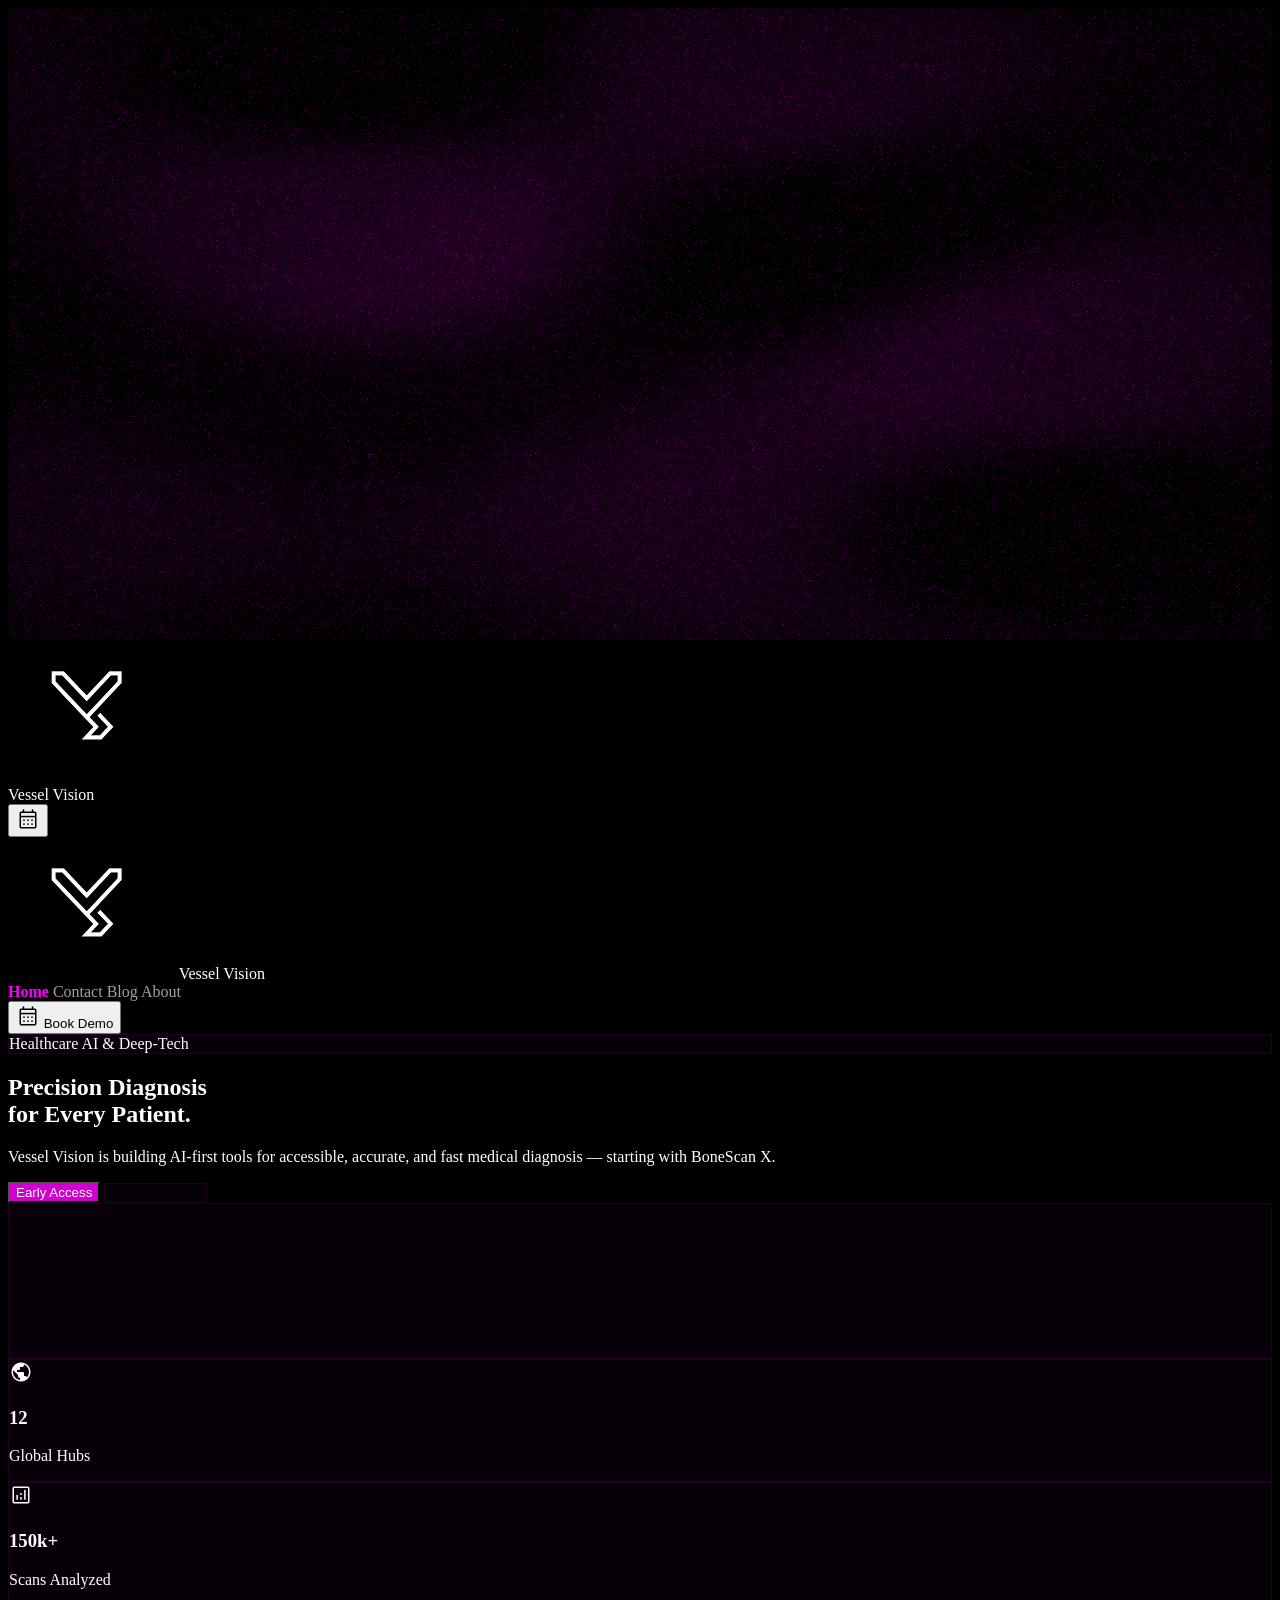
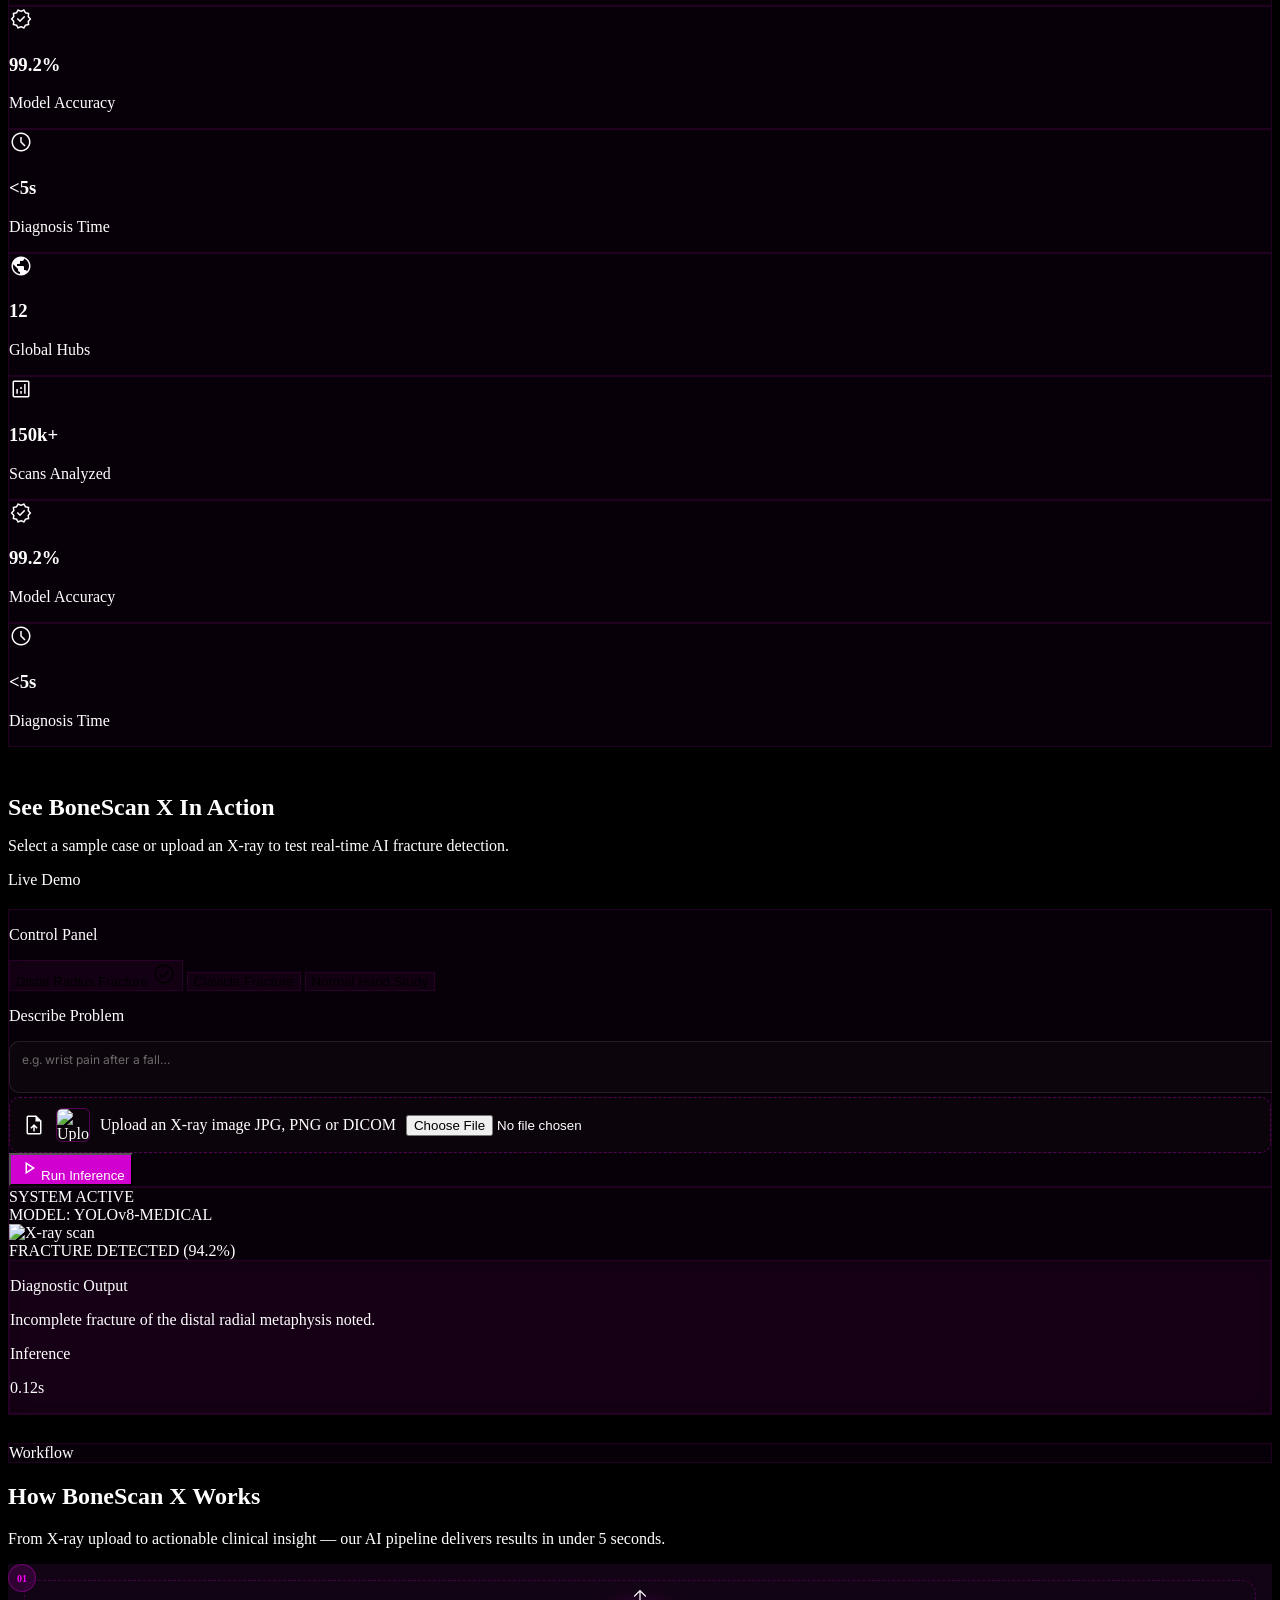
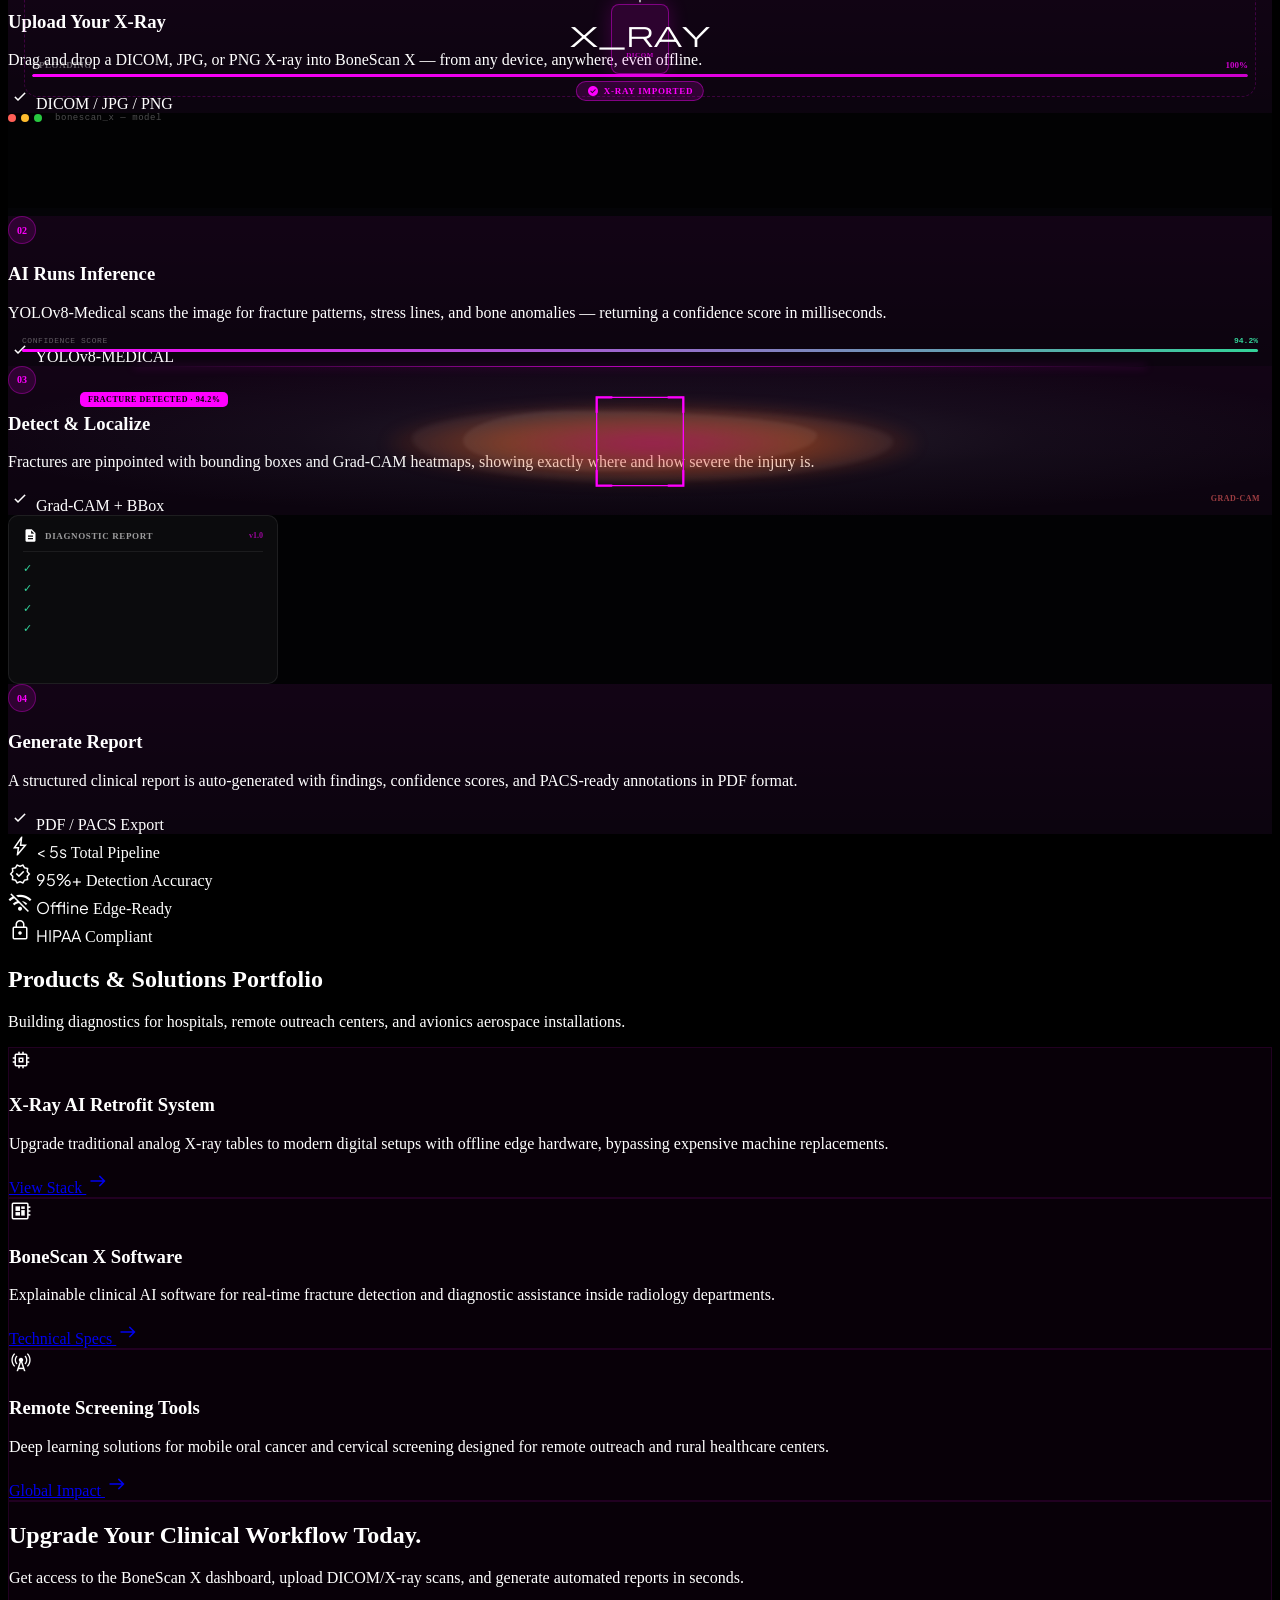
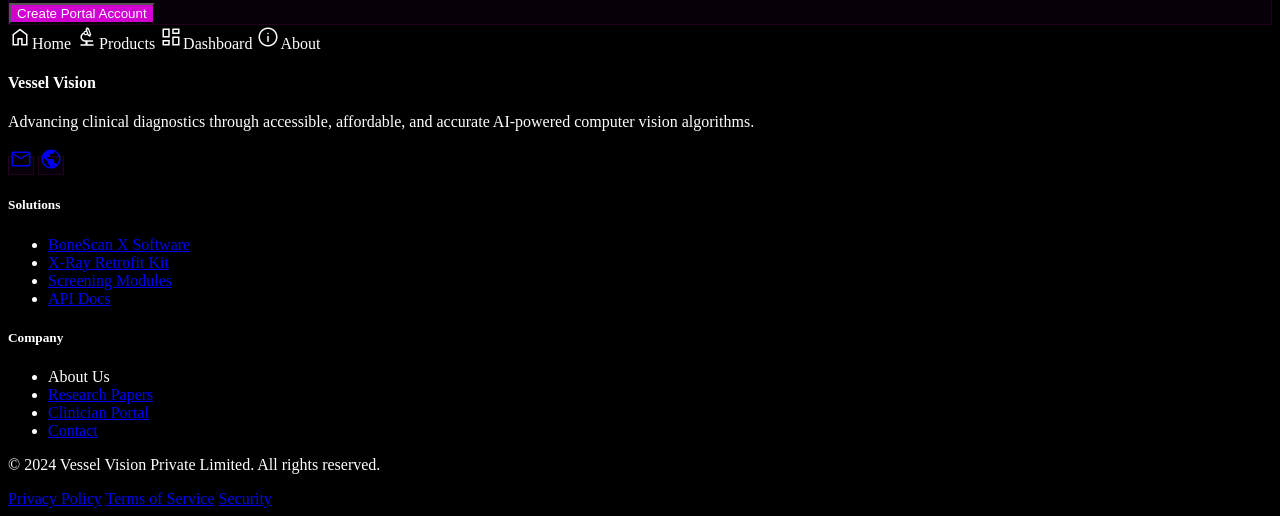
==== commit 989067b0: "Change background" ====
--- a/index.html
+++ b/index.html
@@ -1,112 +1,109 @@
 <!DOCTYPE html>
 <html class="scroll-smooth dark" lang="en">
+
 <head>
-    <meta charset="utf-8">
-    <meta content="width=device-width, initial-scale=1.0" name="viewport">
-    <title>Vessel Vision | Precision Medical Diagnostics</title>
-    <link href="https://fonts.googleapis.com/css2?family=Plus+Jakarta+Sans:wght@400;600;700;800&family=Inter:wght@300;400;500;600&display=swap" rel="stylesheet">
-    <link href="https://fonts.googleapis.com/css2?family=Material+Symbols+Outlined:wght,FILL@100..700,0..1&display=swap" rel="stylesheet">
-    <script src="https://cdn.tailwindcss.com?plugins=forms,container-queries"></script>
-    <script id="tailwind-config">
-      tailwind.config = {
-        darkMode: "class",
-        theme: {
-          extend: {
-            "colors": {
-              "on-primary": "#ffffff","on-error": "#ffffff","inverse-surface": "#ffffff","error": "#ff0055","surface-variant": "#1c1c1c","on-primary-fixed-variant": "#cc00cc","deep-charcoal": "#0a0a0a","surface-tint": "#ff00ff","surface-container-highest": "#262626","technical-sage": "#81A18B","secondary": "#ff00ff","on-secondary-fixed": "#000000","surface-dim": "#121212","tertiary-fixed": "#c9ebd2","outline": "#333333","surface-container-high": "#1a1a1a","on-tertiary-fixed-variant": "#304d3b","secondary-container": "#330033","on-tertiary-container": "#cbedd4","outline-variant": "#2a2a2a","tertiary-container": "#1a1a1a","on-primary-container": "#ffffff","surface": "#000000","calm-teal": "#ff00ff","on-surface": "#ffffff","on-background": "#ffffff","primary": "#ff00ff","secondary-fixed": "#ff00ff","on-primary-fixed": "#000000","surface-container": "#0f0f0f","on-surface-variant": "#a1a1a1","on-secondary": "#ffffff","tertiary": "#375442","on-tertiary-fixed": "#032112","surgical-white": "#FFFFFF","on-tertiary": "#ffffff","inverse-primary": "#ffb7ff","on-error-container": "#ffdad6","primary-container": "#440044","on-secondary-container": "#ff00ff","surface-container-low": "#080808","tertiary-fixed-dim": "#adceb7","inverse-on-surface": "#000000","vitality-blue": "#ff00ff","primary-fixed-dim": "#ffb7ff","primary-fixed": "#ffddff","on-secondary-fixed-variant": "#660066","surface-bright": "#1c1c1c","secondary-fixed-dim": "#ff5aff","error-container": "#440011","background": "#000000","surface-container-lowest": "#000000"
-            },
-            "borderRadius": {"DEFAULT": "0.25rem","lg": "0.5rem","xl": "0.75rem","full": "9999px"},
-            "spacing": {"base": "8px","container-max": "1280px","margin-desktop": "64px","margin-mobile": "20px","gutter": "24px"},
-            "fontFamily": {"headline-md": ["Plus Jakarta Sans"],"body-md": ["Inter"],"headline-lg": ["Plus Jakarta Sans"],"body-sm": ["Inter"],"label-md": ["Inter"],"display": ["Plus Jakarta Sans"],"headline-lg-mobile": ["Plus Jakarta Sans"],"body-lg": ["Inter"]},
-            "fontSize": {"headline-md": ["20px", {"lineHeight": "1.3","letterSpacing": "-0.01em","fontWeight": "600"}],"body-md": ["16px", {"lineHeight": "1.5","letterSpacing": "0","fontWeight": "400"}],"headline-lg": ["32px", {"lineHeight": "1.2","letterSpacing": "-0.02em","fontWeight": "600"}],"body-sm": ["14px", {"lineHeight": "1.5","letterSpacing": "0","fontWeight": "400"}],"label-md": ["12px", {"lineHeight": "1.2","letterSpacing": "0.05em","fontWeight": "600"}],"display": ["48px", {"lineHeight": "1.1","letterSpacing": "-0.04em","fontWeight": "700"}],"headline-lg-mobile": ["24px", {"lineHeight": "1.2","letterSpacing": "-0.02em","fontWeight": "600"}],"body-lg": ["18px", {"lineHeight": "1.6","letterSpacing": "0","fontWeight": "400"}]}
+  <meta charset="utf-8">
+  <meta content="width=device-width, initial-scale=1.0" name="viewport">
+  <title>Vessel Vision | Precision Medical Diagnostics</title>
+  <link
+    href="https://fonts.googleapis.com/css2?family=Plus+Jakarta+Sans:wght@400;600;700;800&family=Inter:wght@300;400;500;600&display=swap"
+    rel="stylesheet">
+  <link href="https://fonts.googleapis.com/css2?family=Material+Symbols+Outlined:wght,FILL@100..700,0..1&display=swap"
+    rel="stylesheet">
+  <script src="https://cdn.tailwindcss.com?plugins=forms,container-queries"></script>
+  <script id="tailwind-config">
+    tailwind.config = {
+      darkMode: "class",
+      theme: {
+        extend: {
+          "colors": {
+            "on-primary": "#ffffff", "on-error": "#ffffff", "inverse-surface": "#ffffff", "error": "#ff0055", "surface-variant": "#1c1c1c", "on-primary-fixed-variant": "#cc00cc", "deep-charcoal": "#0a0a0a", "surface-tint": "#ff00ff", "surface-container-highest": "#262626", "technical-sage": "#81A18B", "secondary": "#ff00ff", "on-secondary-fixed": "#000000", "surface-dim": "#121212", "tertiary-fixed": "#c9ebd2", "outline": "#333333", "surface-container-high": "#1a1a1a", "on-tertiary-fixed-variant": "#304d3b", "secondary-container": "#330033", "on-tertiary-container": "#cbedd4", "outline-variant": "#2a2a2a", "tertiary-container": "#1a1a1a", "on-primary-container": "#ffffff", "surface": "#000000", "calm-teal": "#ff00ff", "on-surface": "#ffffff", "on-background": "#ffffff", "primary": "#ff00ff", "secondary-fixed": "#ff00ff", "on-primary-fixed": "#000000", "surface-container": "#0f0f0f", "on-surface-variant": "#a1a1a1", "on-secondary": "#ffffff", "tertiary": "#375442", "on-tertiary-fixed": "#032112", "surgical-white": "#FFFFFF", "on-tertiary": "#ffffff", "inverse-primary": "#ffb7ff", "on-error-container": "#ffdad6", "primary-container": "#440044", "on-secondary-container": "#ff00ff", "surface-container-low": "#080808", "tertiary-fixed-dim": "#adceb7", "inverse-on-surface": "#000000", "vitality-blue": "#ff00ff", "primary-fixed-dim": "#ffb7ff", "primary-fixed": "#ffddff", "on-secondary-fixed-variant": "#660066", "surface-bright": "#1c1c1c", "secondary-fixed-dim": "#ff5aff", "error-container": "#440011", "background": "#000000", "surface-container-lowest": "#000000"
           },
+          "borderRadius": { "DEFAULT": "0.25rem", "lg": "0.5rem", "xl": "0.75rem", "full": "9999px" },
+          "spacing": { "base": "8px", "container-max": "1280px", "margin-desktop": "64px", "margin-mobile": "20px", "gutter": "24px" },
+          "fontFamily": { "headline-md": ["Plus Jakarta Sans"], "body-md": ["Inter"], "headline-lg": ["Plus Jakarta Sans"], "body-sm": ["Inter"], "label-md": ["Inter"], "display": ["Plus Jakarta Sans"], "headline-lg-mobile": ["Plus Jakarta Sans"], "body-lg": ["Inter"] },
+          "fontSize": { "headline-md": ["20px", { "lineHeight": "1.3", "letterSpacing": "-0.01em", "fontWeight": "600" }], "body-md": ["16px", { "lineHeight": "1.5", "letterSpacing": "0", "fontWeight": "400" }], "headline-lg": ["32px", { "lineHeight": "1.2", "letterSpacing": "-0.02em", "fontWeight": "600" }], "body-sm": ["14px", { "lineHeight": "1.5", "letterSpacing": "0", "fontWeight": "400" }], "label-md": ["12px", { "lineHeight": "1.2", "letterSpacing": "0.05em", "fontWeight": "600" }], "display": ["48px", { "lineHeight": "1.1", "letterSpacing": "-0.04em", "fontWeight": "700" }], "headline-lg-mobile": ["24px", { "lineHeight": "1.2", "letterSpacing": "-0.02em", "fontWeight": "600" }], "body-lg": ["18px", { "lineHeight": "1.6", "letterSpacing": "0", "fontWeight": "400" }] }
         },
-      }
-    </script>
-    <link rel="stylesheet" href="style.css">
+      },
+    }
+  </script>
+  <link rel="stylesheet" href="style.css">
 </head>
 
-<body class="font-body-md text-body-md overflow-x-hidden dark bg-black text-white relative">
-
-    <!-- WebGL Background -->
-    <div class="fixed inset-0 w-full h-full -z-10 overflow-hidden pointer-events-none">
-      <canvas id="shader-canvas" style="display:block;width:100%;height:100%"></canvas>
+<body class="font-body-md text-body-md overflow-x-hidden dark text-white relative">
+
+  <div class="fixed inset-0 w-full h-full -z-10 overflow-hidden pointer-events-none">
+    <canvas id="shader-canvas" style="display:block;width:100%;height:100%"></canvas>
+  </div>
+
+  <header class="fixed top-0 left-0 w-full bg-black/60 backdrop-blur-xl border-b border-white/10 shadow-sm z-50">
+
+    <div class="grid grid-cols-3 items-center h-16 px-4 md:hidden">
+      <div class="justify-self-start">
+        <img src="vvlogo.png" alt="Vessel Vision Logo" class="h-10 w-auto cursor-pointer" onclick="showPage('home')" />
+      </div>
+      <div class="justify-self-center">
+        <span class="text-white text-lg font-bold tracking-tight cursor-pointer whitespace-nowrap" onclick="showPage('home')">
+          Vessel Vision
+        </span>
+      </div>
+      <div class="justify-self-end">
+        <button class="inline-flex items-center justify-center w-10 h-10 rounded-lg bg-fuchsia-800 hover:bg-fuchsia-500 transition-all duration-300" onclick="showPage('contact')">
+          <span class="material-symbols-outlined text-white">calendar_month</span>
+        </button>
+      </div>
     </div>
 
-    <!-- Header -->
-    <header class="fixed top-0 left-0 w-full flex justify-between items-center px-5 md:px-16 h-16 bg-black/60 backdrop-blur-xl border-b border-white/10 shadow-sm z-50">
+    <div class="hidden md:flex items-center justify-between px-16 h-16">
       <div class="flex items-center gap-4">
-        <img
-          src="vvlogo.png"
-          alt="Vessel Vision Logo"
-          class="h-10 w-auto cursor-pointer"
-          onclick="showPage('home')"
-        />
-        
+        <img src="vvlogo.png" alt="Vessel Vision Logo" class="h-10 w-auto cursor-pointer" onclick="showPage('home')" />
         <span class="text-headline-md font-bold tracking-tight text-white cursor-pointer" onclick="showPage('home')">
           Vessel Vision
         </span>
       </div>
-      <nav class="hidden md:flex gap-8">
+      <nav class="flex gap-8">
         <a id="nav-home" class="text-label-md font-label-md nav-active transition-colors cursor-pointer" onclick="showPage('home')">Home</a>
         <a id="nav-products" class="text-label-md font-label-md nav-inactive transition-colors cursor-pointer" onclick="showPage('contact')">Contact</a>
         <a id="nav-dashboard" class="text-label-md font-label-md nav-inactive transition-colors cursor-pointer" onclick="showPage('blog')">Blog</a>
         <a id="nav-about" class="text-label-md font-label-md nav-inactive transition-colors cursor-pointer" onclick="showPage('about')">About</a>
       </nav>
-      <button
-          class="inline-flex items-center gap-2 px-6 py-2 rounded-lg font-semibold text-white bg-fuchsia-800 hover:bg-fuchsia-500 transition-all duration-300 hover:scale-105 shadow-lg shadow-fuchsia-600/30"
-          onclick="showPage('contact')"
-        >
-          <span class="material-symbols-outlined text-lg">
-            calendar_month
-          </span>
-          Book Demo
+      <button class="inline-flex items-center gap-2 px-6 py-2 rounded-lg font-semibold text-white bg-fuchsia-800 hover:bg-fuchsia-500 transition-all duration-300 hover:scale-105 shadow-lg shadow-fuchsia-600/30" onclick="showPage('contact')">
+        <span class="material-symbols-outlined text-lg">calendar_month</span>
+        <span>Book Demo</span>
       </button>
-    </header>
-
-    <!-- ===== HOME PAGE ===== -->
-    <div id="page-home" class="page active">
-      <main class="pt-16 pb-24 md:pb-16 relative">
-
-        <!-- Hero -->
-        <section class="relative min-h-[560px] flex flex-col items-center justify-center text-center px-5 md:px-16 bg-transparent pt-8 pb-12">
-          <div class="z-10 max-w-4xl">
-            <div class="inline-flex items-center gap-2 px-4 py-2 rounded-full glass mb-8 animate-pulse border border-primary/20">
-              <span class="w-2 h-2 rounded-full bg-primary"></span>
-              <span class="text-label-md font-label-md tracking-widest uppercase text-primary/80">Healthcare AI &amp; Deep-Tech</span>
-            </div>
-            <h1 class="font-display text-display mb-6 leading-none text-white">
-              Precision <span class="text-primary">Diagnosis</span><br>for Every Patient.
-            </h1>
-            <p class="font-body-lg text-body-lg text-on-surface-variant max-w-2xl mx-auto mb-10">
-              Vessel Vision is building AI-first tools for accessible, accurate, and fast medical diagnosis — starting with BoneScan X.
-            </p>
-            <div class="flex flex-col sm:flex-row gap-4 justify-center">
-              <button class="px-8 py-4 bg-primary text-black rounded-lg font-headline-md hover:scale-[1.02] active:scale-95 transition-all shadow-lg shadow-primary/20" style="background-color:rgb(209,0,209);color:#fff;">Early Access</button>
-              <button class="px-8 py-4 glass text-white rounded-lg font-headline-md hover:bg-white/5 transition-all border border-white/10">Request Demo</button>
-            </div>
-          </div>
-
-          <div class="mt-20 w-full max-w-5xl glass rounded-2xl p-2 overflow-hidden shadow-2xl relative border border-primary/10">
-            <div class="absolute inset-x-0 top-0 h-px bg-gradient-to-r from-transparent via-primary to-transparent opacity-50 z-10"></div>
-            <video
-              id="hero-bone-video"
-              class="w-full rounded-xl object-cover aspect-[21/9] grayscale-[0.2] contrast-[1.1]"
-              src="bonecrack.mp4"
-              muted
-              playsinline
-              webkit-playsinline="true"
-              preload="auto"
-            ></video>
-          </div>
-        </section>
-
-      <!-- Stats Grid -->
-      <section class="py-28 px-5 md:px-16 max-w-container-max mx-auto bg-transparent overflow-hidden">
+    </div>
+  </header>
+
+  <div id="page-home" class="page active">
+    <main class="pt-16 pb-24 md:pb-16 relative">
+
+      <section class="scroll-animate relative min-h-[560px] flex flex-col items-center justify-center text-center px-5 md:px-16 bg-transparent pt-8 pb-12">
+        <div class="z-10 max-w-4xl">
+          <div class="inline-flex items-center gap-2 px-4 py-2 rounded-full glass mb-8 animate-pulse border border-primary/20">
+            <span class="w-2 h-2 rounded-full bg-primary"></span>
+            <span class="text-label-md font-label-md tracking-widest uppercase text-primary/80">Healthcare AI & Deep-Tech</span>
+          </div>
+          <h1 class="font-display text-display mb-6 leading-none text-white">
+            Precision <span class="text-primary">Diagnosis</span><br>for Every Patient.
+          </h1>
+          <p class="font-body-lg text-body-lg text-on-surface-variant max-w-2xl mx-auto mb-10">
+            Vessel Vision is building AI-first tools for accessible, accurate, and fast medical diagnosis — starting with BoneScan X.
+          </p>
+          <div class="flex flex-col sm:flex-row gap-4 justify-center">
+            <button class="px-8 py-4 bg-primary text-black rounded-lg font-headline-md hover:scale-[1.02] active:scale-95 transition-all shadow-lg shadow-primary/20" style="background-color:rgb(209,0,209);color:#fff;">Early Access</button>
+            <button class="px-8 py-4 glass text-white rounded-lg font-headline-md hover:bg-white/5 transition-all border border-white/10">Request Demo</button>
+          </div>
+        </div>
+
+        <div class="scroll-animate delay-100 mt-20 w-full max-w-5xl glass rounded-2xl p-2 overflow-hidden shadow-2xl relative border border-primary/10">
+          <div class="absolute inset-x-0 top-0 h-px bg-gradient-to-r from-transparent via-primary to-transparent opacity-50 z-10"></div>
+          <video id="hero-bone-video" class="w-full rounded-xl object-cover aspect-[21/9] grayscale-[0.2] contrast-[1.1]" src="bonecrack.mp4" muted playsinline webkit-playsinline="true" preload="auto"></video>
+        </div>
+      </section>
+
+      <section class="scroll-animate py-28 px-5 md:px-16 max-w-container-max mx-auto bg-transparent overflow-hidden">
         <div class="max-w-5xl mx-auto overflow-hidden">
           <div class="marquee-track flex gap-gutter w-max">
-
-            <!-- Set 1 (real content) -->
             <div class="flex gap-gutter shrink-0">
               <div class="stats-card flex flex-col items-center text-center p-8 glass rounded-2xl group hover:border-primary/40 transition-colors border border-white/20 flex-shrink-0 w-[240px]">
                 <span class="material-symbols-outlined text-primary text-3xl mb-4">public</span>
@@ -129,8 +126,6 @@
                 <p class="font-label-md text-label-md uppercase tracking-wider text-on-surface-variant">Diagnosis Time</p>
               </div>
             </div>
-
-            <!-- Set 2 (exact duplicate, hidden from screen readers — creates the seamless loop) -->
             <div class="flex gap-gutter shrink-0" aria-hidden="true">
               <div class="stats-card flex flex-col items-center text-center p-8 glass rounded-2xl group hover:border-primary/40 transition-colors border border-white/20 flex-shrink-0 w-[240px]">
                 <span class="material-symbols-outlined text-primary text-3xl mb-4">public</span>
@@ -153,35 +148,20 @@
                 <p class="font-label-md text-label-md uppercase tracking-wider text-on-surface-variant">Diagnosis Time</p>
               </div>
             </div>
-
-          </div>
-        </div>
-      </section>
-
-        <style>
-      .marquee-track {
-        animation: marquee-scroll 40s linear infinite;
-        will-change: transform;
-      }
-      .marquee-track:hover {
-        animation-play-state: paused; /* optional: pause when user hovers to read */
-      }
-
-      @keyframes marquee-scroll {
-        from { transform: translateX(0); }
-        to   { transform: translateX(-50%); }
-      }
+          </div>
+        </div>
+      </section>
+
+      <style>
+        .marquee-track { animation: marquee-scroll 40s linear infinite; will-change: transform; }
+        .marquee-track:hover { animation-play-state: paused; }
+        @keyframes marquee-scroll { from { transform: translateX(0); } to { transform: translateX(-50%); } }
       </style>
 
-
-      <!-- ═══════════════════════════════════════════════
-          LIVE DEMO — viewport-fit on desktop
-      ════════════════════════════════════════════════ -->
       <section id="live-demo-section" class="px-5 md:px-16 max-w-container-max mx-auto bg-transparent" style="padding-top:28px;padding-bottom:28px;">
         <div class="max-w-5xl mx-auto">
 
-          <!-- Section header — tight -->
-          <div id="live-demo-header" class="flex flex-col md:flex-row md:items-end md:justify-between gap-2 mb-5">
+          <div id="live-demo-header" class="scroll-animate flex flex-col md:flex-row md:items-end md:justify-between gap-2 mb-5">
             <div>
               <h2 class="font-headline-lg text-headline-lg text-white leading-tight">See BoneScan X In <span class="text-primary">Action</span></h2>
               <p class="text-on-surface-variant text-sm mt-1 max-w-xlg">Select a sample case or upload an X-ray to test real-time AI fracture detection.</p>
@@ -192,14 +172,10 @@
             </div>
           </div>
 
-          <!-- Demo grid -->
           <div id="live-demo-grid" class="grid grid-cols-1 lg:grid-cols-12 gap-5 h-auto lg:[height:calc(100dvh-64px-56px-70px)] lg:min-h-[460px] lg:max-h-[640px]">
-
-            <!-- Control panel -->
-            <div id="demo-control-panel" class="lg:col-span-4 flex flex-col gap-0 h-auto lg:h-full">
+            <div id="demo-control-panel" class="scroll-animate delay-100 lg:col-span-4 flex flex-col gap-0 h-auto lg:h-full">
               <div class="p-5 glass rounded-2xl h-auto lg:h-full flex flex-col border border-white/5 overflow-y-auto" style="scrollbar-width:none;">
                 <p class="text-label-md font-label-md uppercase mb-3 text-primary/60 text-xs tracking-widest">Control Panel</p>
-
                 <div class="space-y-2">
                   <button class="w-full text-left p-3 rounded-lg glass border-primary/40 bg-primary/5 flex justify-between items-center">
                     <span class="font-semibold text-sm text-white">Distal Radius Fracture</span>
@@ -213,7 +189,6 @@
                   </button>
                 </div>
 
-                <!-- Write Your Problem -->
                 <div class="mt-4">
                   <p class="text-label-md font-label-md uppercase mb-2 text-primary/60 text-xs tracking-widest">Describe Problem</p>
                   <textarea class="problem-textarea" rows="2" placeholder="e.g. wrist pain after a fall…"></textarea>
@@ -230,15 +205,13 @@
 
                 <div class="mt-auto pt-4 border-t border-white/5">
                   <button class="w-full py-3 bg-primary text-black rounded-lg font-bold text-sm flex items-center justify-center gap-2 hover:opacity-90 transition-opacity" style="background-color:rgb(209,0,209);color:#fff;">
-                    <span class="material-symbols-outlined text-base">play_arrow</span>
-                    Run Inference
+                    <span class="material-symbols-outlined text-base">play_arrow</span>Run Inference
                   </button>
                 </div>
               </div>
             </div>
 
-            <!-- Scan / output panel -->
-            <div id="demo-scan-panel" class="lg:col-span-8 glass rounded-2xl p-2 relative overflow-hidden group border border-primary/20 h-[420px] sm:h-[480px] lg:h-full">
+            <div id="demo-scan-panel" class="scroll-animate delay-200 lg:col-span-8 glass rounded-2xl p-2 relative overflow-hidden group border border-primary/20 h-[420px] sm:h-[480px] lg:h-full">
               <div class="absolute top-4 left-4 z-20 flex gap-3">
                 <div class="px-3 py-1.5 rounded-lg bg-black/80 backdrop-blur-md border border-primary/30 text-[10px] font-bold tracking-widest flex items-center gap-2 text-primary">
                   <span class="w-1.5 h-1.5 rounded-full bg-primary animate-pulse"></span> SYSTEM ACTIVE
@@ -258,7 +231,6 @@
                 </div>
               </div>
 
-              <!-- Diagnostic output bar — tighter -->
               <div class="absolute bottom-4 left-6 right-3 p-6 glass rounded-xl backdrop-blur-2xl border border-white/20 bg-black">
                 <div class="flex justify-between items-end">
                   <div>
@@ -272,262 +244,260 @@
                 </div>
               </div>
             </div>
-
-          </div><!-- /demo grid -->
-        </div>
-      </section>
-
-        <section class="py-24 px-5 md:px-16 max-w-container-max mx-auto bg-transparent" id="how-it-works">
-          <div class="max-w-5xl mx-auto">
-            <div class="text-center mb-16">
-              <div class="inline-flex items-center gap-2 px-4 py-2 rounded-full glass mb-6 border border-primary/20">
-                <span class="w-2 h-2 rounded-full bg-primary animate-pulse"></span>
-                <span class="text-label-md tracking-widest uppercase text-primary/80">Workflow</span>
-              </div>
-              <h2 class="font-headline-lg text-headline-lg text-white mb-4">How BoneScan X <span class="text-primary">Works</span></h2>
-              <p class="text-on-surface-variant max-w-xl mx-auto text-sm leading-relaxed">
-                From X-ray upload to actionable clinical insight — our AI pipeline delivers results in under 5 seconds.
-              </p>
-            </div>
-
-            <div class="grid grid-cols-1 md:grid-cols-2 gap-6">
-
-              <!-- STEP 1: Upload -->
-              <div class="hiw-step hiw-card rounded-2xl border border-primary/20 overflow-hidden flex flex-col" data-step="1" style="background:rgba(5,5,8,.95);">
-                <div class="relative h-52 overflow-hidden flex items-center justify-center" style="background:radial-gradient(ellipse at 50% 0%,rgba(255,0,255,.08) 0%,transparent 70%);">
-                  <div style="animation:fileRise 4s ease-in-out infinite; position:absolute; top:50%; left:50%; transform:translate(-50%,-50%);">
-                    <div style="width:56px;height:68px;border-radius:8px;background:rgba(255,0,255,.12);border:1.5px solid rgba(255,0,255,.4);display:flex;flex-direction:column;align-items:center;justify-content:center;gap:4px;box-shadow:0 0 20px rgba(255,0,255,.2);">
-                      <span class="material-symbols-outlined text-primary" style="font-size:28px;font-variation-settings:'FILL' 1,'wght' 300,'GRAD' 0,'opsz' 24;">x_ray</span>
-                      <span style="font-size:7px;font-weight:700;letter-spacing:.08em;color:rgba(255,0,255,.7);">DICOM</span>
+          </div>
+        </div>
+      </section>
+
+      <section class="py-24 px-5 md:px-16 max-w-container-max mx-auto bg-transparent" id="how-it-works">
+        <div class="max-w-5xl mx-auto">
+          <div class="scroll-animate text-center mb-16">
+            <div class="inline-flex items-center gap-2 px-4 py-2 rounded-full glass mb-6 border border-primary/20">
+              <span class="w-2 h-2 rounded-full bg-primary animate-pulse"></span>
+              <span class="text-label-md tracking-widest uppercase text-primary/80">Workflow</span>
+            </div>
+            <h2 class="font-headline-lg text-headline-lg text-white mb-4">How BoneScan X <span class="text-primary">Works</span></h2>
+            <p class="text-on-surface-variant max-w-xl mx-auto text-sm leading-relaxed">
+              From X-ray upload to actionable clinical insight — our AI pipeline delivers results in under 5 seconds.
+            </p>
+          </div>
+
+          <div class="grid grid-cols-1 md:grid-cols-2 gap-6">
+            <div class="hiw-step hiw-card rounded-2xl border border-primary/20 overflow-hidden flex flex-col" data-step="1" style="background:rgba(5,5,8,.95);">
+              <div class="relative h-52 overflow-hidden flex items-center justify-center" style="background:radial-gradient(ellipse at 50% 0%,rgba(255,0,255,.08) 0%,transparent 70%);">
+                <div style="animation:fileRise 4s ease-in-out infinite; position:absolute; top:50%; left:50%; transform:translate(-50%,-50%);">
+                  <div style="width:56px;height:68px;border-radius:8px;background:rgba(255,0,255,.12);border:1.5px solid rgba(255,0,255,.4);display:flex;flex-direction:column;align-items:center;justify-content:center;gap:4px;box-shadow:0 0 20px rgba(255,0,255,.2);">
+                    <span class="material-symbols-outlined text-primary" style="font-size:28px;font-variation-settings:'FILL' 1,'wght' 300,'GRAD' 0,'opsz' 24;">x_ray</span>
+                    <span style="font-size:7px;font-weight:700;letter-spacing:.08em;color:rgba(255,0,255,.7);">DICOM</span>
+                  </div>
+                </div>
+                <div style="position:absolute;inset:16px;border:1.5px dashed rgba(255,0,255,.2);border-radius:14px;pointer-events:none;"></div>
+                <div style="position:absolute;top:22px;left:50%;transform:translateX(-50%);">
+                  <span class="material-symbols-outlined text-primary/30" style="font-size:20px;">arrow_upward</span>
+                </div>
+                <div style="position:absolute;bottom:36px;left:24px;right:24px;">
+                  <div style="display:flex;justify-content:space-between;margin-bottom:4px;">
+                    <span style="font-size:9px;font-weight:600;letter-spacing:.06em;color:rgba(255,255,255,.4);">UPLOADING</span>
+                    <span style="font-size:9px;font-weight:700;color:rgba(255,0,255,.8);animation:confVal 4s infinite;">100%</span>
+                  </div>
+                  <div style="height:3px;border-radius:99px;background:rgba(255,255,255,.07);overflow:hidden;">
+                    <div style="height:100%;border-radius:99px;background:linear-gradient(90deg,#ff00ff,#cc00cc);animation:progFill 4s ease-in-out infinite;"></div>
+                  </div>
+                </div>
+                <div style="position:absolute;bottom:12px;left:50%;transform:translateX(-50%);white-space:nowrap;animation:uploadBadge 4s ease-in-out infinite;">
+                  <span style="display:inline-flex;align-items:center;gap:5px;padding:3px 10px;border-radius:99px;background:rgba(255,0,255,.15);border:1px solid rgba(255,0,255,.4);font-size:9px;font-weight:700;letter-spacing:.08em;color:#ff00ff;">
+                    <span class="material-symbols-outlined" style="font-size:12px;font-variation-settings:'FILL' 1,'wght' 400,'GRAD' 0,'opsz' 24;">check_circle</span>X-RAY IMPORTED
+                  </span>
+                </div>
+              </div>
+              <div class="p-6 flex-1 flex flex-col gap-3 border-t border-primary/20" style="background:linear-gradient(180deg,rgba(255,0,255,.06) 0%,rgba(255,0,255,.03) 100%)">
+                <div class="flex items-center gap-3">
+                  <span style="display:inline-flex;align-items:center;justify-content:center;width:26px;height:26px;border-radius:50%;background:rgba(255,0,255,.12);border:1px solid rgba(255,0,255,.3);font-size:10px;font-weight:800;color:#ff00ff;flex-shrink:0;">01</span>
+                  <h3 class="text-white font-semibold text-base">Upload Your X-Ray</h3>
+                </div>
+                <p class="text-on-surface-variant text-xs leading-relaxed">Drag and drop a DICOM, JPG, or PNG X-ray into BoneScan X — from any device, anywhere, even offline.</p>
+                <div class="mt-auto inline-flex items-center gap-1.5 self-start px-3 py-1 rounded-full text-[10px] font-bold tracking-wider text-primary/70 border border-primary/20 bg-primary/5">
+                  <span class="material-symbols-outlined text-[12px]">check_small</span> DICOM / JPG / PNG
+                </div>
+              </div>
+            </div>
+
+            <div class="hiw-step hiw-card rounded-2xl border border-primary/20 overflow-hidden flex flex-col" data-step="2" style="background:rgba(5,5,8,.95);animation-delay:.8s;">
+              <div class="relative h-52 overflow-hidden p-4" style="background:rgba(0,0,0,.55); font-family:'Courier New',monospace;">
+                <div style="display:flex;align-items:center;gap:5px;margin-bottom:10px;">
+                  <span style="width:8px;height:8px;border-radius:50%;background:#ff5f57;"></span>
+                  <span style="width:8px;height:8px;border-radius:50%;background:#febc2e;"></span>
+                  <span style="width:8px;height:8px;border-radius:50%;background:#28c840;"></span>
+                  <span style="font-size:9px;color:rgba(255,255,255,.3);margin-left:8px;letter-spacing:.06em;">bonescan_x — model</span>
+                </div>
+                <div style="animation:tl1 5s ease-in-out infinite;opacity:0;font-size:10px;color:#a78bfa;margin-bottom:5px;">&gt; <span style="color:#ff00ff;">model</span> = YOLOv8<span style="color:#fff;">(</span><span style="color:#34d399;">'medical'</span><span style="color:#fff;">)</span></div>
+                <div style="animation:tl2 5s ease-in-out infinite;opacity:0;font-size:10px;color:#a78bfa;margin-bottom:5px;">&gt; scan.<span style="color:#ff00ff;">load</span><span style="color:#fff;">(</span><span style="color:#34d399;">"scan_001.dcm"</span><span style="color:#fff;">)</span></div>
+                <div style="animation:tl3 5s ease-in-out infinite;opacity:0;font-size:10px;margin-bottom:5px;display:flex;align-items:center;gap:6px;">
+                  <svg width="10" height="10" viewBox="0 0 10 10" style="animation:spinnerRot 1s linear infinite;flex-shrink:0;">
+                    <circle cx="5" cy="5" r="4" fill="none" stroke="rgba(255,0,255,.3)" stroke-width="1.5" />
+                    <path d="M5 1 A4 4 0 0 1 9 5" fill="none" stroke="#ff00ff" stroke-width="1.5" stroke-linecap="round" />
+                  </svg>
+                  <span style="color:#ff00ff;font-size:10px;">Running inference<span style="animation:dotPulse 1s ease infinite;">…</span></span>
+                </div>
+                <div style="animation:tl4 5s ease-in-out infinite;opacity:0;font-size:10px;color:#a78bfa;margin-bottom:5px;">&gt; fracture: <span style="color:#ff00ff;font-weight:700;">True</span></div>
+                <div style="animation:tl5 5s ease-in-out infinite;opacity:0;font-size:10px;color:#a78bfa;margin-bottom:8px;">&gt; confidence: <span style="color:#34d399;font-weight:700;">0.942</span></div>
+                <div style="position:absolute;bottom:14px;left:14px;right:14px;">
+                  <div style="display:flex;justify-content:space-between;margin-bottom:4px;">
+                    <span style="font-size:8px;letter-spacing:.07em;color:rgba(255,255,255,.35);">CONFIDENCE SCORE</span>
+                    <span style="font-size:8px;font-weight:700;color:#34d399;animation:confVal 5s infinite;">94.2%</span>
+                  </div>
+                  <div style="height:3px;border-radius:99px;background:rgba(255,255,255,.06);">
+                    <div style="height:100%;border-radius:99px;background:linear-gradient(90deg,#ff00ff,#34d399);animation:confBar 5s ease-in-out infinite;"></div>
+                  </div>
+                </div>
+              </div>
+              <div class="p-6 flex-1 flex flex-col gap-3 border-t border-primary/20" style="background:linear-gradient(180deg,rgba(255,0,255,.06) 0%,rgba(255,0,255,.03) 100%)">
+                <div class="flex items-center gap-3">
+                  <span style="display:inline-flex;align-items:center;justify-content:center;width:26px;height:26px;border-radius:50%;background:rgba(255,0,255,.12);border:1px solid rgba(255,0,255,.3);font-size:10px;font-weight:800;color:#ff00ff;flex-shrink:0;">02</span>
+                  <h3 class="text-white font-semibold text-base">AI Runs Inference</h3>
+                </div>
+                <p class="text-on-surface-variant text-xs leading-relaxed">YOLOv8-Medical scans the image for fracture patterns, stress lines, and bone anomalies — returning a confidence score in milliseconds.</p>
+                <div class="mt-auto inline-flex items-center gap-1.5 self-start px-3 py-1 rounded-full text-[10px] font-bold tracking-wider text-primary/70 border border-primary/20 bg-primary/5">
+                  <span class="material-symbols-outlined text-[12px]">check_small</span> YOLOv8-MEDICAL
+                </div>
+              </div>
+            </div>
+
+            <div class="hiw-step hiw-card rounded-2xl border border-primary/20 overflow-hidden flex flex-col" data-step="3" style="background:rgba(5,5,8,.95);animation-delay:1.6s;">
+              <div class="relative h-52 overflow-hidden flex items-center justify-center" style="background:#050508;">
+                <div style="position:absolute;inset:0;background:radial-gradient(ellipse at 52% 48%,rgba(200,210,220,.13) 0%,rgba(120,140,160,.06) 40%,transparent 75%);"></div>
+                <div style="position:absolute;top:28%;left:32%;width:38%;height:50%;border-radius:40% 60% 55% 45%/40% 45% 55% 60%;background:rgba(180,195,210,.07);filter:blur(2px);"></div>
+                <div style="position:absolute;top:30%;left:36%;width:28%;height:40%;border-radius:30% 70% 60% 40%/50% 40% 60% 50%;background:rgba(200,215,225,.09);filter:blur(1.5px);"></div>
+                <div style="position:absolute;top:26%;left:30%;width:42%;height:52%;border-radius:50%;background:radial-gradient(ellipse,rgba(255,0,100,.5) 0%,rgba(255,80,0,.35) 40%,transparent 75%);filter:blur(8px);animation:heatPop 5s ease-in-out infinite;"></div>
+                <div style="position:absolute;left:10%;right:10%;height:1.5px;background:linear-gradient(90deg,transparent,rgba(255,0,255,.7),transparent);animation:scanBeam 3s linear infinite;box-shadow:0 0 8px rgba(255,0,255,.5);"></div>
+                <svg viewBox="0 0 260 200" style="position:absolute;inset:0;width:100%;height:100%;" xmlns="http://www.w3.org/2000/svg">
+                  <rect x="72" y="42" width="116" height="118" fill="none" stroke="#ff00ff" stroke-width="1.8" stroke-dasharray="520" stroke-linecap="round" style="animation:bboxDraw 5s ease-in-out infinite;" />
+                  <polyline points="72,62 72,42 92,42" fill="none" stroke="#ff00ff" stroke-width="3" stroke-linecap="round" style="animation:bboxDraw 5s ease-in-out infinite;" />
+                  <polyline points="168,42 188,42 188,62" fill="none" stroke="#ff00ff" stroke-width="3" stroke-linecap="round" style="animation:bboxDraw 5s ease-in-out infinite;" />
+                  <polyline points="72,140 72,160 92,160" fill="none" stroke="#ff00ff" stroke-width="3" stroke-linecap="round" style="animation:bboxDraw 5s ease-in-out infinite;" />
+                  <polyline points="168,160 188,160 188,140" fill="none" stroke="#ff00ff" stroke-width="3" stroke-linecap="round" style="animation:bboxDraw 5s ease-in-out infinite;" />
+                </svg>
+                <div style="position:absolute;top:22px;left:72px;animation:detTag 5s ease-in-out infinite;">
+                  <span style="display:inline-flex;align-items:center;gap:4px;padding:3px 8px;border-radius:5px;background:#ff00ff;color:#000;font-size:8px;font-weight:800;letter-spacing:.07em;white-space:nowrap;">FRACTURE DETECTED · 94.2%</span>
+                </div>
+                <div style="position:absolute;bottom:10px;right:12px;">
+                  <span style="font-size:8px;font-weight:700;letter-spacing:.06em;color:rgba(255,100,100,.6);">GRAD-CAM</span>
+                </div>
+              </div>
+              <div class="p-6 flex-1 flex flex-col gap-3 border-t border-primary/20" style="background:linear-gradient(180deg,rgba(255,0,255,.06) 0%,rgba(255,0,255,.03) 100%)">
+                <div class="flex items-center gap-3">
+                  <span style="display:inline-flex;align-items:center;justify-content:center;width:26px;height:26px;border-radius:50%;background:rgba(255,0,255,.12);border:1px solid rgba(255,0,255,.3);font-size:10px;font-weight:800;color:#ff00ff;flex-shrink:0;">03</span>
+                  <h3 class="text-white font-semibold text-base">Detect & Localize</h3>
+                </div>
+                <p class="text-on-surface-variant text-xs leading-relaxed">Fractures are pinpointed with bounding boxes and Grad-CAM heatmaps, showing exactly where and how severe the injury is.</p>
+                <div class="mt-auto inline-flex items-center gap-1.5 self-start px-3 py-1 rounded-full text-[10px] font-bold tracking-wider text-primary/70 border border-primary/20 bg-primary/5">
+                  <span class="material-symbols-outlined text-[12px]">check_small</span> Grad-CAM + BBox
+                </div>
+              </div>
+            </div>
+
+            <div class="hiw-step hiw-card rounded-2xl border border-primary/20 overflow-hidden flex flex-col" data-step="4" style="background:rgba(5,5,8,.95);animation-delay:2.4s;">
+              <div class="relative h-52 overflow-hidden flex items-start justify-center pt-4 px-6" style="background:rgba(0,0,0,.4);">
+                <div style="width:100%;max-width:240px;border-radius:10px;background:rgba(255,255,255,.04);border:1px solid rgba(255,255,255,.08);padding:12px 14px;position:relative;">
+                  <div style="display:flex;align-items:center;gap:7px;margin-bottom:10px;padding-bottom:8px;border-bottom:1px solid rgba(255,255,255,.07);">
+                    <span class="material-symbols-outlined text-primary" style="font-size:15px;font-variation-settings:'FILL' 1,'wght' 400,'GRAD' 0,'opsz' 24;">description</span>
+                    <span style="font-size:9px;font-weight:700;letter-spacing:.07em;color:rgba(255,255,255,.6);">DIAGNOSTIC REPORT</span>
+                    <span style="margin-left:auto;font-size:8px;color:rgba(255,0,255,.6);font-weight:700;">v1.0</span>
+                  </div>
+                  <div style="display:flex;flex-direction:column;gap:7px;">
+                    <div style="display:flex;align-items:center;gap:6px;"><span style="color:#34d399;font-size:11px;animation:ck1 5.5s ease-in-out infinite;display:inline-block;transform-origin:center;">✓</span>
+                      <div style="height:6px;border-radius:3px;background:rgba(255,255,255,.15);animation:rl1 5.5s ease-in-out infinite;"></div>
                     </div>
-                  </div>
-                  <div style="position:absolute;inset:16px;border:1.5px dashed rgba(255,0,255,.2);border-radius:14px;pointer-events:none;"></div>
-                  <div style="position:absolute;top:22px;left:50%;transform:translateX(-50%);">
-                    <span class="material-symbols-outlined text-primary/30" style="font-size:20px;">arrow_upward</span>
-                  </div>
-                  <div style="position:absolute;bottom:36px;left:24px;right:24px;">
-                    <div style="display:flex;justify-content:space-between;margin-bottom:4px;">
-                      <span style="font-size:9px;font-weight:600;letter-spacing:.06em;color:rgba(255,255,255,.4);">UPLOADING</span>
-                      <span style="font-size:9px;font-weight:700;color:rgba(255,0,255,.8);animation:confVal 4s infinite;">100%</span>
+                    <div style="display:flex;align-items:center;gap:6px;"><span style="color:#34d399;font-size:11px;animation:ck2 5.5s ease-in-out infinite;display:inline-block;transform-origin:center;">✓</span>
+                      <div style="height:6px;border-radius:3px;background:rgba(255,255,255,.15);animation:rl2 5.5s ease-in-out infinite;"></div>
                     </div>
-                    <div style="height:3px;border-radius:99px;background:rgba(255,255,255,.07);overflow:hidden;">
-                      <div style="height:100%;border-radius:99px;background:linear-gradient(90deg,#ff00ff,#cc00cc);animation:progFill 4s ease-in-out infinite;"></div>
+                    <div style="display:flex;align-items:center;gap:6px;"><span style="color:#34d399;font-size:11px;animation:ck3 5.5s ease-in-out infinite;display:inline-block;transform-origin:center;">✓</span>
+                      <div style="height:6px;border-radius:3px;background:rgba(255,255,255,.15);animation:rl3 5.5s ease-in-out infinite;"></div>
                     </div>
-                  </div>
-                  <div style="position:absolute;bottom:12px;left:50%;transform:translateX(-50%);white-space:nowrap;animation:uploadBadge 4s ease-in-out infinite;">
-                    <span style="display:inline-flex;align-items:center;gap:5px;padding:3px 10px;border-radius:99px;background:rgba(255,0,255,.15);border:1px solid rgba(255,0,255,.4);font-size:9px;font-weight:700;letter-spacing:.08em;color:#ff00ff;">
-                      <span class="material-symbols-outlined" style="font-size:12px;font-variation-settings:'FILL' 1,'wght' 400,'GRAD' 0,'opsz' 24;">check_circle</span>
-                      X-RAY IMPORTED
-                    </span>
-                  </div>
-                </div>
-                <div class="p-6 flex-1 flex flex-col gap-3 border-t border-primary/20" style="background:linear-gradient(180deg,rgba(255,0,255,.06) 0%,rgba(255,0,255,.03) 100%)">
-                  <div class="flex items-center gap-3">
-                    <span style="display:inline-flex;align-items:center;justify-content:center;width:26px;height:26px;border-radius:50%;background:rgba(255,0,255,.12);border:1px solid rgba(255,0,255,.3);font-size:10px;font-weight:800;color:#ff00ff;flex-shrink:0;">01</span>
-                    <h3 class="text-white font-semibold text-base">Upload Your X-Ray</h3>
-                  </div>
-                  <p class="text-on-surface-variant text-xs leading-relaxed">Drag and drop a DICOM, JPG, or PNG X-ray into BoneScan X — from any device, anywhere, even offline.</p>
-                  <div class="mt-auto inline-flex items-center gap-1.5 self-start px-3 py-1 rounded-full text-[10px] font-bold tracking-wider text-primary/70 border border-primary/20 bg-primary/5">
-                    <span class="material-symbols-outlined text-[12px]">check_small</span> DICOM / JPG / PNG
-                  </div>
-                </div>
-              </div>
-
-              <!-- STEP 2: AI Inference -->
-              <div class="hiw-step hiw-card rounded-2xl border border-primary/20 overflow-hidden flex flex-col" data-step="2" style="background:rgba(5,5,8,.95);animation-delay:.8s;">
-                <div class="relative h-52 overflow-hidden p-4" style="background:rgba(0,0,0,.55); font-family:'Courier New',monospace;">
-                  <div style="display:flex;align-items:center;gap:5px;margin-bottom:10px;">
-                    <span style="width:8px;height:8px;border-radius:50%;background:#ff5f57;"></span>
-                    <span style="width:8px;height:8px;border-radius:50%;background:#febc2e;"></span>
-                    <span style="width:8px;height:8px;border-radius:50%;background:#28c840;"></span>
-                    <span style="font-size:9px;color:rgba(255,255,255,.3);margin-left:8px;letter-spacing:.06em;">bonescan_x — model</span>
-                  </div>
-                  <div style="animation:tl1 5s ease-in-out infinite;opacity:0;font-size:10px;color:#a78bfa;margin-bottom:5px;">&gt; <span style="color:#ff00ff;">model</span> = YOLOv8<span style="color:#fff;">(</span><span style="color:#34d399;">'medical'</span><span style="color:#fff;">)</span></div>
-                  <div style="animation:tl2 5s ease-in-out infinite;opacity:0;font-size:10px;color:#a78bfa;margin-bottom:5px;">&gt; scan.<span style="color:#ff00ff;">load</span><span style="color:#fff;">(</span><span style="color:#34d399;">"scan_001.dcm"</span><span style="color:#fff;">)</span></div>
-                  <div style="animation:tl3 5s ease-in-out infinite;opacity:0;font-size:10px;margin-bottom:5px;display:flex;align-items:center;gap:6px;">
-                    <svg width="10" height="10" viewBox="0 0 10 10" style="animation:spinnerRot 1s linear infinite;flex-shrink:0;"><circle cx="5" cy="5" r="4" fill="none" stroke="rgba(255,0,255,.3)" stroke-width="1.5"/><path d="M5 1 A4 4 0 0 1 9 5" fill="none" stroke="#ff00ff" stroke-width="1.5" stroke-linecap="round"/></svg>
-                    <span style="color:#ff00ff;font-size:10px;">Running inference<span style="animation:dotPulse 1s ease infinite;">…</span></span>
-                  </div>
-                  <div style="animation:tl4 5s ease-in-out infinite;opacity:0;font-size:10px;color:#a78bfa;margin-bottom:5px;">&gt; fracture: <span style="color:#ff00ff;font-weight:700;">True</span></div>
-                  <div style="animation:tl5 5s ease-in-out infinite;opacity:0;font-size:10px;color:#a78bfa;margin-bottom:8px;">&gt; confidence: <span style="color:#34d399;font-weight:700;">0.942</span></div>
-                  <div style="position:absolute;bottom:14px;left:14px;right:14px;">
-                    <div style="display:flex;justify-content:space-between;margin-bottom:4px;">
-                      <span style="font-size:8px;letter-spacing:.07em;color:rgba(255,255,255,.35);">CONFIDENCE SCORE</span>
-                      <span style="font-size:8px;font-weight:700;color:#34d399;animation:confVal 5s infinite;">94.2%</span>
+                    <div style="display:flex;align-items:center;gap:6px;"><span style="color:#34d399;font-size:11px;animation:ck4 5.5s ease-in-out infinite;display:inline-block;transform-origin:center;">✓</span>
+                      <div style="height:6px;border-radius:3px;background:rgba(255,255,255,.15);animation:rl4 5.5s ease-in-out infinite;"></div>
                     </div>
-                    <div style="height:3px;border-radius:99px;background:rgba(255,255,255,.06);">
-                      <div style="height:100%;border-radius:99px;background:linear-gradient(90deg,#ff00ff,#34d399);animation:confBar 5s ease-in-out infinite;"></div>
-                    </div>
-                  </div>
-                </div>
-                <div class="p-6 flex-1 flex flex-col gap-3 border-t border-primary/20" style="background:linear-gradient(180deg,rgba(255,0,255,.06) 0%,rgba(255,0,255,.03) 100%)">
-                  <div class="flex items-center gap-3">
-                    <span style="display:inline-flex;align-items:center;justify-content:center;width:26px;height:26px;border-radius:50%;background:rgba(255,0,255,.12);border:1px solid rgba(255,0,255,.3);font-size:10px;font-weight:800;color:#ff00ff;flex-shrink:0;">02</span>
-                    <h3 class="text-white font-semibold text-base">AI Runs Inference</h3>
-                  </div>
-                  <p class="text-on-surface-variant text-xs leading-relaxed">YOLOv8-Medical scans the image for fracture patterns, stress lines, and bone anomalies — returning a confidence score in milliseconds.</p>
-                  <div class="mt-auto inline-flex items-center gap-1.5 self-start px-3 py-1 rounded-full text-[10px] font-bold tracking-wider text-primary/70 border border-primary/20 bg-primary/5">
-                    <span class="material-symbols-outlined text-[12px]">check_small</span> YOLOv8-MEDICAL
-                  </div>
-                </div>
-              </div>
-
-              <!-- STEP 3: Detect & Localize -->
-              <div class="hiw-step hiw-card rounded-2xl border border-primary/20 overflow-hidden flex flex-col" data-step="3" style="background:rgba(5,5,8,.95);animation-delay:1.6s;">
-                <div class="relative h-52 overflow-hidden flex items-center justify-center" style="background:#050508;">
-                  <div style="position:absolute;inset:0;background:radial-gradient(ellipse at 52% 48%,rgba(200,210,220,.13) 0%,rgba(120,140,160,.06) 40%,transparent 75%);"></div>
-                  <div style="position:absolute;top:28%;left:32%;width:38%;height:50%;border-radius:40% 60% 55% 45%/40% 45% 55% 60%;background:rgba(180,195,210,.07);filter:blur(2px);"></div>
-                  <div style="position:absolute;top:30%;left:36%;width:28%;height:40%;border-radius:30% 70% 60% 40%/50% 40% 60% 50%;background:rgba(200,215,225,.09);filter:blur(1.5px);"></div>
-                  <div style="position:absolute;top:26%;left:30%;width:42%;height:52%;border-radius:50%;background:radial-gradient(ellipse,rgba(255,0,100,.5) 0%,rgba(255,80,0,.35) 40%,transparent 75%);filter:blur(8px);animation:heatPop 5s ease-in-out infinite;"></div>
-                  <div style="position:absolute;left:10%;right:10%;height:1.5px;background:linear-gradient(90deg,transparent,rgba(255,0,255,.7),transparent);animation:scanBeam 3s linear infinite;box-shadow:0 0 8px rgba(255,0,255,.5);"></div>
-                  <svg viewBox="0 0 260 200" style="position:absolute;inset:0;width:100%;height:100%;" xmlns="http://www.w3.org/2000/svg">
-                    <rect x="72" y="42" width="116" height="118" fill="none" stroke="#ff00ff" stroke-width="1.8" stroke-dasharray="520" stroke-linecap="round" style="animation:bboxDraw 5s ease-in-out infinite;"/>
-                    <polyline points="72,62 72,42 92,42" fill="none" stroke="#ff00ff" stroke-width="3" stroke-linecap="round" style="animation:bboxDraw 5s ease-in-out infinite;"/>
-                    <polyline points="168,42 188,42 188,62" fill="none" stroke="#ff00ff" stroke-width="3" stroke-linecap="round" style="animation:bboxDraw 5s ease-in-out infinite;"/>
-                    <polyline points="72,140 72,160 92,160" fill="none" stroke="#ff00ff" stroke-width="3" stroke-linecap="round" style="animation:bboxDraw 5s ease-in-out infinite;"/>
-                    <polyline points="168,160 188,160 188,140" fill="none" stroke="#ff00ff" stroke-width="3" stroke-linecap="round" style="animation:bboxDraw 5s ease-in-out infinite;"/>
-                  </svg>
-                  <div style="position:absolute;top:22px;left:72px;animation:detTag 5s ease-in-out infinite;">
-                    <span style="display:inline-flex;align-items:center;gap:4px;padding:3px 8px;border-radius:5px;background:#ff00ff;color:#000;font-size:8px;font-weight:800;letter-spacing:.07em;white-space:nowrap;">FRACTURE DETECTED · 94.2%</span>
-                  </div>
-                  <div style="position:absolute;bottom:10px;right:12px;">
-                    <span style="font-size:8px;font-weight:700;letter-spacing:.06em;color:rgba(255,100,100,.6);">GRAD-CAM</span>
-                  </div>
-                </div>
-                <div class="p-6 flex-1 flex flex-col gap-3 border-t border-primary/20" style="background:linear-gradient(180deg,rgba(255,0,255,.06) 0%,rgba(255,0,255,.03) 100%)">
-                  <div class="flex items-center gap-3">
-                    <span style="display:inline-flex;align-items:center;justify-content:center;width:26px;height:26px;border-radius:50%;background:rgba(255,0,255,.12);border:1px solid rgba(255,0,255,.3);font-size:10px;font-weight:800;color:#ff00ff;flex-shrink:0;">03</span>
-                    <h3 class="text-white font-semibold text-base">Detect &amp; Localize</h3>
-                  </div>
-                  <p class="text-on-surface-variant text-xs leading-relaxed">Fractures are pinpointed with bounding boxes and Grad-CAM heatmaps, showing exactly where and how severe the injury is.</p>
-                  <div class="mt-auto inline-flex items-center gap-1.5 self-start px-3 py-1 rounded-full text-[10px] font-bold tracking-wider text-primary/70 border border-primary/20 bg-primary/5">
-                    <span class="material-symbols-outlined text-[12px]">check_small</span> Grad-CAM + BBox
-                  </div>
-                </div>
-              </div>
-
-              <!-- STEP 4: Generate Report -->
-              <div class="hiw-step hiw-card rounded-2xl border border-primary/20 overflow-hidden flex flex-col" data-step="4" style="background:rgba(5,5,8,.95);animation-delay:2.4s;">
-                <div class="relative h-52 overflow-hidden flex items-start justify-center pt-4 px-6" style="background:rgba(0,0,0,.4);">
-                  <div style="width:100%;max-width:240px;border-radius:10px;background:rgba(255,255,255,.04);border:1px solid rgba(255,255,255,.08);padding:12px 14px;position:relative;">
-                    <div style="display:flex;align-items:center;gap:7px;margin-bottom:10px;padding-bottom:8px;border-bottom:1px solid rgba(255,255,255,.07);">
-                      <span class="material-symbols-outlined text-primary" style="font-size:15px;font-variation-settings:'FILL' 1,'wght' 400,'GRAD' 0,'opsz' 24;">description</span>
-                      <span style="font-size:9px;font-weight:700;letter-spacing:.07em;color:rgba(255,255,255,.6);">DIAGNOSTIC REPORT</span>
-                      <span style="margin-left:auto;font-size:8px;color:rgba(255,0,255,.6);font-weight:700;">v1.0</span>
-                    </div>
-                    <div style="display:flex;flex-direction:column;gap:7px;">
-                      <div style="display:flex;align-items:center;gap:6px;"><span style="color:#34d399;font-size:11px;animation:ck1 5.5s ease-in-out infinite;display:inline-block;transform-origin:center;">✓</span><div style="height:6px;border-radius:3px;background:rgba(255,255,255,.15);animation:rl1 5.5s ease-in-out infinite;"></div></div>
-                      <div style="display:flex;align-items:center;gap:6px;"><span style="color:#34d399;font-size:11px;animation:ck2 5.5s ease-in-out infinite;display:inline-block;transform-origin:center;">✓</span><div style="height:6px;border-radius:3px;background:rgba(255,255,255,.15);animation:rl2 5.5s ease-in-out infinite;"></div></div>
-                      <div style="display:flex;align-items:center;gap:6px;"><span style="color:#34d399;font-size:11px;animation:ck3 5.5s ease-in-out infinite;display:inline-block;transform-origin:center;">✓</span><div style="height:6px;border-radius:3px;background:rgba(255,255,255,.15);animation:rl3 5.5s ease-in-out infinite;"></div></div>
-                      <div style="display:flex;align-items:center;gap:6px;"><span style="color:#34d399;font-size:11px;animation:ck4 5.5s ease-in-out infinite;display:inline-block;transform-origin:center;">✓</span><div style="height:6px;border-radius:3px;background:rgba(255,255,255,.15);animation:rl4 5.5s ease-in-out infinite;"></div></div>
-                    </div>
-                    <div style="margin-top:10px;animation:repReady 5.5s ease-in-out infinite;opacity:0;">
-                      <div style="display:flex;align-items:center;justify-content:space-between;padding:6px 10px;border-radius:7px;background:rgba(255,0,255,.12);border:1px solid rgba(255,0,255,.3);">
-                        <span style="font-size:8px;font-weight:800;letter-spacing:.08em;color:#ff00ff;">EXPORT READY</span>
-                        <div style="display:flex;gap:5px;">
-                          <span style="font-size:7px;font-weight:700;padding:2px 5px;border-radius:3px;background:rgba(255,255,255,.08);color:rgba(255,255,255,.5);">PDF</span>
-                          <span style="font-size:7px;font-weight:700;padding:2px 5px;border-radius:3px;background:rgba(255,255,255,.08);color:rgba(255,255,255,.5);">PACS</span>
-                        </div>
+                  </div>
+                  <div style="margin-top:10px;animation:repReady 5.5s ease-in-out infinite;opacity:0;">
+                    <div style="display:flex;align-items:center;justify-content:space-between;padding:6px 10px;border-radius:7px;background:rgba(255,0,255,.12);border:1px solid rgba(255,0,255,.3);">
+                      <span style="font-size:8px;font-weight:800;letter-spacing:.08em;color:#ff00ff;">EXPORT READY</span>
+                      <div style="display:flex;gap:5px;">
+                        <span style="font-size:7px;font-weight:700;padding:2px 5px;border-radius:3px;background:rgba(255,255,255,.08);color:rgba(255,255,255,.5);">PDF</span>
+                        <span style="font-size:7px;font-weight:700;padding:2px 5px;border-radius:3px;background:rgba(255,255,255,.08);color:rgba(255,255,255,.5);">PACS</span>
                       </div>
                     </div>
                   </div>
                 </div>
-                <div class="p-6 flex-1 flex flex-col gap-3 border-t border-primary/20" style="background:linear-gradient(180deg,rgba(255,0,255,.06) 0%,rgba(255,0,255,.03) 100%)">
-                  <div class="flex items-center gap-3">
-                    <span style="display:inline-flex;align-items:center;justify-content:center;width:26px;height:26px;border-radius:50%;background:rgba(255,0,255,.12);border:1px solid rgba(255,0,255,.3);font-size:10px;font-weight:800;color:#ff00ff;flex-shrink:0;">04</span>
-                    <h3 class="text-white font-semibold text-base">Generate Report</h3>
-                  </div>
-                  <p class="text-on-surface-variant text-xs leading-relaxed">A structured clinical report is auto-generated with findings, confidence scores, and PACS-ready annotations in PDF format.</p>
-                  <div class="mt-auto inline-flex items-center gap-1.5 self-start px-3 py-1 rounded-full text-[10px] font-bold tracking-wider text-primary/70 border border-primary/20 bg-primary/5">
-                    <span class="material-symbols-outlined text-[12px]">check_small</span> PDF / PACS Export
-                  </div>
-                </div>
-              </div>
-
-            </div>
-
-            <!-- Stats bar -->
-            <div class="mt-12 grid grid-cols-2 md:grid-cols-4 gap-4">
-              <div class="flex flex-col items-center gap-1 p-5 rounded-xl border border-white/5 bg-white/[0.02] text-center">
-                <span class="material-symbols-outlined text-primary text-lg">bolt</span>
-                <span class="text-white font-bold text-lg" style="font-family:'Plus Jakarta Sans';">&lt; 5s</span>
-                <span class="text-on-surface-variant text-[11px] uppercase tracking-widest">Total Pipeline</span>
-              </div>
-              <div class="flex flex-col items-center gap-1 p-5 rounded-xl border border-white/5 bg-white/[0.02] text-center">
-                <span class="material-symbols-outlined text-primary text-lg">verified</span>
-                <span class="text-white font-bold text-lg" style="font-family:'Plus Jakarta Sans';">95%+</span>
-                <span class="text-on-surface-variant text-[11px] uppercase tracking-widest">Detection Accuracy</span>
-              </div>
-              <div class="flex flex-col items-center gap-1 p-5 rounded-xl border border-white/5 bg-white/[0.02] text-center">
-                <span class="material-symbols-outlined text-primary text-lg">wifi_off</span>
-                <span class="text-white font-bold text-lg" style="font-family:'Plus Jakarta Sans';">Offline</span>
-                <span class="text-on-surface-variant text-[11px] uppercase tracking-widest">Edge-Ready</span>
-              </div>
-              <div class="flex flex-col items-center gap-1 p-5 rounded-xl border border-white/5 bg-white/[0.02] text-center">
-                <span class="material-symbols-outlined text-primary text-lg">lock</span>
-                <span class="text-white font-bold text-lg" style="font-family:'Plus Jakarta Sans';">HIPAA</span>
-                <span class="text-on-surface-variant text-[11px] uppercase tracking-widest">Compliant</span>
-              </div>
-            </div>
-
-          </div>
-        </section>
-
-        <!-- Solutions -->
-        <section class="py-32 px-5 md:px-16 max-w-container-max mx-auto bg-transparent">
-          <div class="max-w-5xl mx-auto">
-            <div class="mb-16">
-              <h2 class="font-headline-lg text-headline-lg mb-4 text-white">Products &amp; Solutions Portfolio</h2>
-              <p class="text-on-surface-variant max-w-2xl">Building diagnostics for hospitals, remote outreach centers, and avionics aerospace installations.</p>
-            </div>
-            <div class="grid grid-cols-1 md:grid-cols-3 gap-8">
-              <div class="glass p-10 rounded-2xl group hover:bg-white/[0.05] transition-all flex flex-col border border-white/30">
-                <div class="w-14 h-14 rounded-lg bg-primary/10 flex items-center justify-center mb-8 group-hover:scale-110 transition-transform border border-primary/20">
-                  <span class="material-symbols-outlined text-primary text-3xl">memory</span>
-                </div>
-                <h3 class="font-headline-md text-white mb-4">X-Ray AI Retrofit System</h3>
-                <p class="text-on-surface-variant mb-8 flex-grow">Upgrade traditional analog X-ray tables to modern digital setups with offline edge hardware, bypassing expensive machine replacements.</p>
-                <a class="text-primary font-bold flex items-center gap-2 group/link" href="#">View Stack <span class="material-symbols-outlined transition-transform group-hover/link:translate-x-1">arrow_right_alt</span></a>
-              </div>
-              <div class="glass p-10 rounded-2xl group hover:bg-white/[0.05] transition-all flex flex-col border border-white/30">
-                <div class="w-14 h-14 rounded-lg bg-primary/10 flex items-center justify-center mb-8 group-hover:scale-110 transition-transform border border-primary/20">
-                  <span class="material-symbols-outlined text-primary text-3xl">developer_board</span>
-                </div>
-                <h3 class="font-headline-md text-white mb-4">BoneScan X Software</h3>
-                <p class="text-on-surface-variant mb-8 flex-grow">Explainable clinical AI software for real-time fracture detection and diagnostic assistance inside radiology departments.</p>
-                <a class="text-primary font-bold flex items-center gap-2 group/link" href="#">Technical Specs <span class="material-symbols-outlined transition-transform group-hover/link:translate-x-1">arrow_right_alt</span></a>
-              </div>
-              <div class="glass p-10 rounded-2xl group hover:bg-white/[0.05] transition-all flex flex-col border border-white/30">
-                <div class="w-14 h-14 rounded-lg bg-primary/10 flex items-center justify-center mb-8 group-hover:scale-110 transition-transform border border-primary/20">
-                  <span class="material-symbols-outlined text-primary text-3xl">cell_tower</span>
-                </div>
-                <h3 class="font-headline-md text-white mb-4">Remote Screening Tools</h3>
-                <p class="text-on-surface-variant mb-8 flex-grow">Deep learning solutions for mobile oral cancer and cervical screening designed for remote outreach and rural healthcare centers.</p>
-                <a class="text-primary font-bold flex items-center gap-2 group/link" href="#">Global Impact <span class="material-symbols-outlined transition-transform group-hover/link:translate-x-1">arrow_right_alt</span></a>
-              </div>
-            </div>
-          </div>
-        </section>
-
-        <!-- Final CTA -->
-        <section class="py-32 px-5 md:px-16 bg-transparent">
-          <div class="max-w-4xl mx-auto glass p-12 md:p-20 rounded-2xl text-center relative overflow-hidden border border-primary/30">
-            <div class="absolute inset-0 bg-primary/5 pointer-events-none"></div>
-            <h2 class="font-display text-display mb-6 relative z-10 text-white">Upgrade Your Clinical Workflow Today.</h2>
-            <p class="text-on-surface-variant text-body-lg mb-10 max-w-xl mx-auto relative z-10">Get access to the BoneScan X dashboard, upload DICOM/X-ray scans, and generate automated reports in seconds.</p>
-            <div class="flex justify-center relative z-10">
-              <button class="px-10 py-5 bg-primary text-black rounded-lg font-bold hover:scale-105 transition-transform shadow-[0_0_30px_rgba(255,0,255,0.4)]" style="background-color:rgb(209,0,209);color:#fff;">Create Portal Account</button>
-            </div>
-          </div>
-        </section>
-      </main>
-    </div>
-
-    <!-- ===== ABOUT PAGE ===== -->
-    <div id="page-about" class="page">
+              </div>
+              <div class="p-6 flex-1 flex flex-col gap-3 border-t border-primary/20" style="background:linear-gradient(180deg,rgba(255,0,255,.06) 0%,rgba(255,0,255,.03) 100%)">
+                <div class="flex items-center gap-3">
+                  <span style="display:inline-flex;align-items:center;justify-content:center;width:26px;height:26px;border-radius:50%;background:rgba(255,0,255,.12);border:1px solid rgba(255,0,255,.3);font-size:10px;font-weight:800;color:#ff00ff;flex-shrink:0;">04</span>
+                  <h3 class="text-white font-semibold text-base">Generate Report</h3>
+                </div>
+                <p class="text-on-surface-variant text-xs leading-relaxed">A structured clinical report is auto-generated with findings, confidence scores, and PACS-ready annotations in PDF format.</p>
+                <div class="mt-auto inline-flex items-center gap-1.5 self-start px-3 py-1 rounded-full text-[10px] font-bold tracking-wider text-primary/70 border border-primary/20 bg-primary/5">
+                  <span class="material-symbols-outlined text-[12px]">check_small</span> PDF / PACS Export
+                </div>
+              </div>
+            </div>
+          </div>
+
+          <div class="scroll-animate mt-12 grid grid-cols-2 md:grid-cols-4 gap-4">
+            <div class="flex flex-col items-center gap-1 p-5 rounded-xl border border-white/5 bg-white/[0.02] text-center">
+              <span class="material-symbols-outlined text-primary text-lg">bolt</span>
+              <span class="text-white font-bold text-lg" style="font-family:'Plus Jakarta Sans';">&lt; 5s</span>
+              <span class="text-on-surface-variant text-[11px] uppercase tracking-widest">Total Pipeline</span>
+            </div>
+            <div class="flex flex-col items-center gap-1 p-5 rounded-xl border border-white/5 bg-white/[0.02] text-center">
+              <span class="material-symbols-outlined text-primary text-lg">verified</span>
+              <span class="text-white font-bold text-lg" style="font-family:'Plus Jakarta Sans';">95%+</span>
+              <span class="text-on-surface-variant text-[11px] uppercase tracking-widest">Detection Accuracy</span>
+            </div>
+            <div class="flex flex-col items-center gap-1 p-5 rounded-xl border border-white/5 bg-white/[0.02] text-center">
+              <span class="material-symbols-outlined text-primary text-lg">wifi_off</span>
+              <span class="text-white font-bold text-lg" style="font-family:'Plus Jakarta Sans';">Offline</span>
+              <span class="text-on-surface-variant text-[11px] uppercase tracking-widest">Edge-Ready</span>
+            </div>
+            <div class="flex flex-col items-center gap-1 p-5 rounded-xl border border-white/5 bg-white/[0.02] text-center">
+              <span class="material-symbols-outlined text-primary text-lg">lock</span>
+              <span class="text-white font-bold text-lg" style="font-family:'Plus Jakarta Sans';">HIPAA</span>
+              <span class="text-on-surface-variant text-[11px] uppercase tracking-widest">Compliant</span>
+            </div>
+          </div>
+        </div>
+      </section>
+
+      <section class="py-32 px-5 md:px-16 max-w-container-max mx-auto bg-transparent">
+        <div class="max-w-5xl mx-auto">
+          <div class="scroll-animate mb-16">
+            <h2 class="font-headline-lg text-headline-lg mb-4 text-white">Products & Solutions Portfolio</h2>
+            <p class="text-on-surface-variant max-w-2xl">Building diagnostics for hospitals, remote outreach centers, and avionics aerospace installations.</p>
+          </div>
+          <div class="grid grid-cols-1 md:grid-cols-3 gap-8">
+            <div class="scroll-animate glass p-10 rounded-2xl group hover:bg-white/[0.05] transition-all flex flex-col border border-white/30">
+              <div class="w-14 h-14 rounded-lg bg-primary/10 flex items-center justify-center mb-8 group-hover:scale-110 transition-transform border border-primary/20">
+                <span class="material-symbols-outlined text-primary text-3xl">memory</span>
+              </div>
+              <h3 class="font-headline-md text-white mb-4">X-Ray AI Retrofit System</h3>
+              <p class="text-on-surface-variant mb-8 flex-grow">Upgrade traditional analog X-ray tables to modern digital setups with offline edge hardware, bypassing expensive machine replacements.</p>
+              <a class="text-primary font-bold flex items-center gap-2 group/link" href="#">View Stack <span class="material-symbols-outlined transition-transform group-hover/link:translate-x-1">arrow_right_alt</span></a>
+            </div>
+            <div class="scroll-animate delay-100 glass p-10 rounded-2xl group hover:bg-white/[0.05] transition-all flex flex-col border border-white/30">
+              <div class="w-14 h-14 rounded-lg bg-primary/10 flex items-center justify-center mb-8 group-hover:scale-110 transition-transform border border-primary/20">
+                <span class="material-symbols-outlined text-primary text-3xl">developer_board</span>
+              </div>
+              <h3 class="font-headline-md text-white mb-4">BoneScan X Software</h3>
+              <p class="text-on-surface-variant mb-8 flex-grow">Explainable clinical AI software for real-time fracture detection and diagnostic assistance inside radiology departments.</p>
+              <a class="text-primary font-bold flex items-center gap-2 group/link" href="#">Technical Specs <span class="material-symbols-outlined transition-transform group-hover/link:translate-x-1">arrow_right_alt</span></a>
+            </div>
+            <div class="scroll-animate delay-200 glass p-10 rounded-2xl group hover:bg-white/[0.05] transition-all flex flex-col border border-white/30">
+              <div class="w-14 h-14 rounded-lg bg-primary/10 flex items-center justify-center mb-8 group-hover:scale-110 transition-transform border border-primary/20">
+                <span class="material-symbols-outlined text-primary text-3xl">cell_tower</span>
+              </div>
+              <h3 class="font-headline-md text-white mb-4">Remote Screening Tools</h3>
+              <p class="text-on-surface-variant mb-8 flex-grow">Deep learning solutions for mobile oral cancer and cervical screening designed for remote outreach and rural healthcare centers.</p>
+              <a class="text-primary font-bold flex items-center gap-2 group/link" href="#">Global Impact <span class="material-symbols-outlined transition-transform group-hover/link:translate-x-1">arrow_right_alt</span></a>
+            </div>
+          </div>
+        </div>
+      </section>
+
+      <section class="py-32 px-5 md:px-16 bg-transparent">
+        <div class="scroll-animate max-w-4xl mx-auto glass p-12 md:p-20 rounded-2xl text-center relative overflow-hidden border border-primary/30">
+          <div class="absolute inset-0 bg-primary/5 pointer-events-none"></div>
+          <h2 class="font-display text-display mb-6 relative z-10 text-white">Upgrade Your Clinical Workflow Today.</h2>
+          <p class="text-on-surface-variant text-body-lg mb-10 max-w-xl mx-auto relative z-10">Get access to the BoneScan X dashboard, upload DICOM/X-ray scans, and generate automated reports in seconds.</p>
+          <div class="flex justify-center relative z-10">
+            <button class="px-10 py-5 bg-primary text-black rounded-lg font-bold hover:scale-105 transition-transform shadow-[0_0_30px_rgba(255,0,255,0.4)]" style="background-color:rgb(209,0,209);color:#fff;">Create Portal Account</button>
+          </div>
+        </div>
+      </section>
+    </main>
+  </div>
+
+  <div id="page-about" class="page">
     <main class="pt-16 pb-24 md:pb-16 relative">
 
-      <section class="relative min-h-[520px] flex flex-col items-center justify-center text-center px-5 md:px-16 bg-transparent pt-16 pb-24">
+      <section class="scroll-animate relative min-h-[520px] flex flex-col items-center justify-center text-center px-5 md:px-16 bg-transparent pt-16 pb-24">
         <div class="z-10 max-w-4xl">
           <div class="inline-flex items-center gap-2 px-4 py-2 rounded-full glass mb-8 border border-primary/20">
             <span class="w-2 h-2 rounded-full bg-primary animate-pulse"></span>
@@ -541,23 +511,42 @@
       <section class="py-40 px-5 md:px-16 max-w-container-max mx-auto">
         <div class="max-w-5xl mx-auto">
           <div class="grid grid-cols-1 lg:grid-cols-2 gap-16 items-center">
-            <div>
+            <div class="scroll-animate">
               <p class="text-label-md font-label-md uppercase tracking-widest text-primary/70 mb-4">Who We Are</p>
-              <h2 class="font-headline-lg text-headline-lg text-white mb-6">A Team of Healthcare &amp; AI Innovators</h2>
+              <h2 class="font-headline-lg text-headline-lg text-white mb-6">A Team of Healthcare & AI Innovators</h2>
               <p class="text-on-surface-variant text-body-lg leading-relaxed mb-6">We are on a mission to improve diagnostic access globally. Our flagship tool, BoneScan X, helps detect fractures from X-rays using explainable AI — with or without a radiologist present.</p>
               <p class="text-on-surface-variant leading-relaxed">Every feature we build is grounded in real clinical feedback — designed to complement, not replace, the expertise of medical professionals.</p>
               <div class="mt-10 flex flex-col gap-3">
-                <div class="flex items-center gap-3"><div class="timeline-dot"></div><span class="text-white/80 text-sm">Founded with a mission to democratize AI diagnostics</span></div>
+                <div class="flex items-center gap-3">
+                  <div class="timeline-dot"></div><span class="text-white/80 text-sm">Founded with a mission to democratize AI diagnostics</span>
+                </div>
                 <div style="width:1px;height:20px;background:rgba(255,0,255,0.2);margin-left:5px;"></div>
-                <div class="flex items-center gap-3"><div class="timeline-dot"></div><span class="text-white/80 text-sm">Launched BoneScan X — AI fracture detection in under 5 seconds</span></div>
+                <div class="flex items-center gap-3">
+                  <div class="timeline-dot"></div><span class="text-white/80 text-sm">Launched BoneScan X — AI fracture detection in under 5 seconds</span>
+                </div>
                 <div style="width:1px;height:20px;background:rgba(255,0,255,0.2);margin-left:5px;"></div>
-                <div class="flex items-center gap-3"><div class="timeline-dot"></div><span class="text-white/80 text-sm">Expanding to remote screening and rural outreach programs</span></div>
-              </div>
-            </div>
+                <div class="flex items-center gap-3">
+                  <div class="timeline-dot"></div><span class="text-white/80 text-sm">Expanding to remote screening and rural outreach programs</span>
+                </div>
+              </div>
+            </div>
+            
             <div class="grid grid-cols-1 sm:grid-cols-2 gap-5">
-              <div class="about-stat-card"><div class="text-4xl font-bold text-primary mb-2" style="font-family:'Plus Jakarta Sans';">150+</div><p class="text-white font-semibold text-sm mb-1">X-rays Analyzed</p><p class="text-on-surface-variant text-xs leading-relaxed">Used in demos and testing across clinics, hackathons, and case studies.</p></div>
-              <div class="about-stat-card"><div class="text-4xl font-bold text-primary mb-2" style="font-family:'Plus Jakarta Sans';">&lt;5s</div><p class="text-white font-semibold text-sm mb-1">Instant Results</p><p class="text-on-surface-variant text-xs leading-relaxed">Fracture predictions delivered in under 5 seconds — saving time where it matters.</p></div>
-              <div class="about-stat-card sm:col-span-2"><div class="text-4xl font-bold text-primary mb-2" style="font-family:'Plus Jakarta Sans';">95%</div><p class="text-white font-semibold text-sm mb-1">Model Accuracy</p><p class="text-on-surface-variant text-xs leading-relaxed">AI model tested to achieve over 95% accuracy using Grad-CAM validation in test conditions.</p></div>
+              <div class="scroll-animate about-stat-card">
+                <div class="text-4xl font-bold text-primary mb-2" style="font-family:'Plus Jakarta Sans';">150+</div>
+                <p class="text-white font-semibold text-sm mb-1">X-rays Analyzed</p>
+                <p class="text-on-surface-variant text-xs leading-relaxed">Used in demos and testing across clinics, hackathons, and case studies.</p>
+              </div>
+              <div class="scroll-animate delay-100 about-stat-card">
+                <div class="text-4xl font-bold text-primary mb-2" style="font-family:'Plus Jakarta Sans';">&lt;5s</div>
+                <p class="text-white font-semibold text-sm mb-1">Instant Results</p>
+                <p class="text-on-surface-variant text-xs leading-relaxed">Fracture predictions delivered in under 5 seconds — saving time where it matters.</p>
+              </div>
+              <div class="scroll-animate delay-200 about-stat-card sm:col-span-2">
+                <div class="text-4xl font-bold text-primary mb-2" style="font-family:'Plus Jakarta Sans';">95%</div>
+                <p class="text-white font-semibold text-sm mb-1">Model Accuracy</p>
+                <p class="text-on-surface-variant text-xs leading-relaxed">AI model tested to achieve over 95% accuracy using Grad-CAM validation in test conditions.</p>
+              </div>
             </div>
           </div>
         </div>
@@ -565,30 +554,63 @@
 
       <section class="py-20 px-5 md:px-16 max-w-container-max mx-auto">
         <div class="max-w-5xl mx-auto">
-          <div class="text-center mb-16">
+          <div class="scroll-animate text-center mb-16">
             <p class="text-label-md font-label-md uppercase tracking-widest text-primary/70 mb-4">Our Values</p>
             <h2 class="font-headline-lg text-headline-lg text-white mb-4">The Values That Drive <span class="text-primary">Vessel Vision</span></h2>
             <p class="text-on-surface-variant max-w-xl mx-auto">From clinical impact to innovation, our values guide us in building AI that supports medical diagnosis and expands healthcare access.</p>
           </div>
+          
           <div class="grid grid-cols-1 md:grid-cols-2 gap-6">
-            <div class="about-value-card flex gap-5"><div class="w-12 h-12 rounded-xl bg-primary/10 border border-primary/20 flex items-center justify-center flex-shrink-0"><span class="material-symbols-outlined text-primary">science</span></div><div><h3 class="text-white font-semibold mb-2">Pioneering Medical Innovation</h3><p class="text-on-surface-variant text-sm leading-relaxed">We use state-of-the-art AI models to enhance diagnostic accuracy, speed, and explainability in healthcare.</p></div></div>
-            <div class="about-value-card flex gap-5"><div class="w-12 h-12 rounded-xl bg-primary/10 border border-primary/20 flex items-center justify-center flex-shrink-0"><span class="material-symbols-outlined text-primary">shield_check</span></div><div><h3 class="text-white font-semibold mb-2">Committed to Ethical AI &amp; Trust</h3><p class="text-on-surface-variant text-sm leading-relaxed">Every prediction includes explainability, empowering clinicians to understand and trust AI recommendations.</p></div></div>
-            <div class="about-value-card flex gap-5"><div class="w-12 h-12 rounded-xl bg-primary/10 border border-primary/20 flex items-center justify-center flex-shrink-0"><span class="material-symbols-outlined text-primary">travel_explore</span></div><div><h3 class="text-white font-semibold mb-2">Empowering Clinical Access</h3><p class="text-on-surface-variant text-sm leading-relaxed">We aim to make diagnostic support accessible across rural clinics, hospitals, and underserved communities worldwide.</p></div></div>
-            <div class="about-value-card flex gap-5"><div class="w-12 h-12 rounded-xl bg-primary/10 border border-primary/20 flex items-center justify-center flex-shrink-0"><span class="material-symbols-outlined text-primary">stethoscope</span></div><div><h3 class="text-white font-semibold mb-2">Built for Doctors, Not Just Data</h3><p class="text-on-surface-variant text-sm leading-relaxed">Our tools are designed with doctors and patients in mind — to support clinical decision-making, not replace it.</p></div></div>
+            <div class="scroll-animate about-value-card flex gap-5">
+              <div class="w-12 h-12 rounded-xl bg-primary/10 border border-primary/20 flex items-center justify-center flex-shrink-0">
+                <span class="material-symbols-outlined text-primary">science</span></div>
+              <div>
+                <h3 class="text-white font-semibold mb-2">Pioneering Medical Innovation</h3>
+                <p class="text-on-surface-variant text-sm leading-relaxed">We use state-of-the-art AI models to enhance diagnostic accuracy, speed, and explainability in healthcare.</p>
+              </div>
+            </div>
+            <div class="scroll-animate delay-100 about-value-card flex gap-5">
+              <div class="w-12 h-12 rounded-xl bg-primary/10 border border-primary/20 flex items-center justify-center flex-shrink-0">
+                <span class="material-symbols-outlined text-primary">shield_check</span></div>
+              <div>
+                <h3 class="text-white font-semibold mb-2">Committed to Ethical AI & Trust</h3>
+                <p class="text-on-surface-variant text-sm leading-relaxed">Every prediction includes explainability, empowering clinicians to understand and trust AI recommendations.</p>
+              </div>
+            </div>
+            <div class="scroll-animate delay-200 about-value-card flex gap-5">
+              <div class="w-12 h-12 rounded-xl bg-primary/10 border border-primary/20 flex items-center justify-center flex-shrink-0">
+                <span class="material-symbols-outlined text-primary">travel_explore</span></div>
+              <div>
+                <h3 class="text-white font-semibold mb-2">Empowering Clinical Access</h3>
+                <p class="text-on-surface-variant text-sm leading-relaxed">We aim to make diagnostic support accessible across rural clinics, hospitals, and underserved communities worldwide.</p>
+              </div>
+            </div>
+            <div class="scroll-animate delay-300 about-value-card flex gap-5">
+              <div class="w-12 h-12 rounded-xl bg-primary/10 border border-primary/20 flex items-center justify-center flex-shrink-0">
+                <span class="material-symbols-outlined text-primary">stethoscope</span></div>
+              <div>
+                <h3 class="text-white font-semibold mb-2">Built for Doctors, Not Just Data</h3>
+                <p class="text-on-surface-variant text-sm leading-relaxed">Our tools are designed with doctors and patients in mind — to support clinical decision-making, not replace it.</p>
+              </div>
+            </div>
           </div>
         </div>
       </section>
 
       <section class="py-20 px-5 md:px-16 max-w-container-max mx-auto">
         <div class="max-w-5xl mx-auto">
-          <div class="text-center mb-16">
+          <div class="scroll-animate text-center mb-16">
             <p class="text-label-md font-label-md uppercase tracking-widest text-primary/70 mb-4">Why Us</p>
             <h2 class="font-headline-lg text-headline-lg text-white mb-4">Why Clinics and Hospitals <span class="text-primary">Choose Us</span></h2>
             <p class="text-on-surface-variant max-w-xl mx-auto">We bring explainable, fast, and scalable medical AI that fits right into existing clinical workflows.</p>
           </div>
+          
           <div class="grid grid-cols-1 md:grid-cols-2 gap-8">
-            <div class="compare-col-traditional">
-              <div class="flex items-center gap-3 mb-6"><div class="w-8 h-8 rounded-full bg-red-400 flex items-center justify-center"><span class="material-symbols-outlined text-white text-sm">close</span></div><h3 class="text-white/60 font-semibold text-lg">Traditional Diagnosis</h3></div>
+            <div class="scroll-animate compare-col-traditional">
+              <div class="flex items-center gap-3 mb-6">
+                <div class="w-8 h-8 rounded-full bg-red-400 flex items-center justify-center"><span class="material-symbols-outlined text-white text-sm">close</span></div>
+                <h3 class="text-white/60 font-semibold text-lg">Traditional Diagnosis</h3>
+              </div>
               <div class="compare-item"><span class="material-symbols-outlined text-red-400 text-base">cancel</span><span class="text-white/50">May Miss Subtle Fractures</span></div>
               <div class="compare-item"><span class="material-symbols-outlined text-red-400 text-base">cancel</span><span class="text-white/50">Dependent on Radiologist Availability</span></div>
               <div class="compare-item"><span class="material-symbols-outlined text-red-400 text-base">cancel</span><span class="text-white/50">High Reporting Load</span></div>
@@ -596,14 +618,18 @@
               <div class="compare-item"><span class="material-symbols-outlined text-red-400 text-base">cancel</span><span class="text-white/50">Lack of AI Integration</span></div>
               <div class="compare-item"><span class="material-symbols-outlined text-red-400 text-base">cancel</span><span class="text-white/50">Diagnostic Variability</span></div>
             </div>
-            <div class="compare-col-bonescan">
-              <div class="flex items-center gap-3 mb-6"><div class="w-8 h-8 rounded-full bg-green-300 flex items-center justify-center"><span class="material-symbols-outlined text-red-500 text-sm">check</span></div><h3 class="text-white font-semibold text-lg">BoneScan X by Vessel Vision</h3></div>
+            
+            <div class="scroll-animate delay-100 compare-col-bonescan">
+              <div class="flex items-center gap-3 mb-6">
+                <div class="w-8 h-8 rounded-full bg-green-300 flex items-center justify-center"><span class="material-symbols-outlined text-red-500 text-sm">check</span></div>
+                <h3 class="text-white font-semibold text-lg">BoneScan X by Vessel Vision</h3>
+              </div>
               <div class="compare-item"><span class="material-symbols-outlined text-green-400 text-base">check_circle</span><span class="text-white/90">Explainable AI-Powered Results</span></div>
               <div class="compare-item"><span class="material-symbols-outlined text-green-400 text-base">check_circle</span><span class="text-white/90">Available Anytime, Anywhere</span></div>
               <div class="compare-item"><span class="material-symbols-outlined text-green-400 text-base">check_circle</span><span class="text-white/90">Works Across Clinics and Camps</span></div>
               <div class="compare-item"><span class="material-symbols-outlined text-green-400 text-base">check_circle</span><span class="text-white/90">&lt;5s Fracture Detection</span></div>
-              <div class="compare-item"><span class="material-symbols-outlined text-green-400 text-base">check_circle</span><span class="text-white/90">PACS &amp; EHR Integration Ready</span></div>
-              <div class="compare-item"><span class="material-symbols-outlined text-green-400 text-base">check_circle</span><span class="text-white/90">Clinically Validated &amp; Reliable</span></div>
+              <div class="compare-item"><span class="material-symbols-outlined text-green-400 text-base">check_circle</span><span class="text-white/90">PACS & EHR Integration Ready</span></div>
+              <div class="compare-item"><span class="material-symbols-outlined text-green-400 text-base">check_circle</span><span class="text-white/90">Clinically Validated & Reliable</span></div>
             </div>
           </div>
         </div>
@@ -611,19 +637,15 @@
 
       <section class="py-20 px-5 md:px-16 max-w-container-max mx-auto">
         <div class="max-w-5xl mx-auto">
-          <div class="text-center mb-16">
+          <div class="scroll-animate text-center mb-16">
             <p class="text-label-md font-label-md uppercase tracking-widest text-primary/70 mb-4">Our Team</p>
             <h2 class="font-headline-lg text-headline-lg text-white mb-4">Meet the Minds Behind <span class="text-primary">Vessel Vision</span></h2>
             <p class="text-on-surface-variant max-w-xl mx-auto">We bring together technology and strategy to create smarter automation solutions for the future of healthcare.</p>
           </div>
           <div class="flex justify-center">
-            <div class="glass rounded-2xl p-10 border border-white/20 max-w-sm w-full text-center hover:border-primary/40 transition-colors group">
+            <div class="scroll-animate glass rounded-2xl p-10 border border-white/20 max-w-sm w-full text-center hover:border-primary/40 transition-colors group">
               <div class="w-24 h-24 rounded-full border-2 border-primary/30 overflow-hidden mx-auto mb-6 group-hover:scale-105 transition-transform">
-                <img
-                  src="brij.png"
-                  alt="Brij Nandan Dogra"
-                  class="w-full h-full object-cover"
-                />
+                <img src="brij.png" alt="Brij Nandan Dogra" class="w-full h-full object-cover" />
               </div>
               <h3 class="text-white font-bold text-xl mb-1">Brij Nandan Dogra</h3>
               <p class="text-primary text-sm font-semibold mb-3 uppercase tracking-wider">CEO</p>
@@ -638,23 +660,33 @@
 
       <section class="py-20 px-5 md:px-16 max-w-container-max mx-auto">
         <div class="max-w-3xl mx-auto">
-          <div class="text-center mb-16">
+          <div class="scroll-animate text-center mb-16">
             <p class="text-label-md font-label-md uppercase tracking-widest text-primary/70 mb-4">FAQs</p>
             <h2 class="font-headline-lg text-headline-lg text-white mb-4">Got Questions About <span class="text-primary">Medical AI?</span></h2>
             <p class="text-on-surface-variant">Here's everything you need to know about using BoneScan X in your clinic or hospital.</p>
           </div>
-          <div id="faq-container">
-            <div class="faq-item"><button class="faq-btn" onclick="toggleFaq(this)"><span>How can BoneScan X help my clinic or hospital?</span><span class="material-symbols-outlined faq-icon">add</span></button><div class="faq-answer">BoneScan X provides AI-assisted fracture detection from X-rays in under 5 seconds. It reduces diagnostic workload, catches subtle fractures that may be missed under pressure, and generates structured reports — helping clinicians make faster, more confident decisions.</div></div>
-            <div class="faq-item"><button class="faq-btn" onclick="toggleFaq(this)"><span>Is BoneScan X hard to set up?</span><span class="material-symbols-outlined faq-icon">add</span></button><div class="faq-answer">Not at all. BoneScan X is designed for plug-and-play deployment. It integrates with existing PACS and EHR systems and can run on edge hardware for offline environments — no major infrastructure overhaul needed.</div></div>
-            <div class="faq-item"><button class="faq-btn" onclick="toggleFaq(this)"><span>Who can use BoneScan X?</span><span class="material-symbols-outlined faq-icon">add</span></button><div class="faq-answer">BoneScan X is built for radiologists, orthopedic surgeons, emergency physicians, and general practitioners. It's also suited for remote camps and rural health centers where specialist access is limited.</div></div>
-            <div class="faq-item"><button class="faq-btn" onclick="toggleFaq(this)"><span>Do I need technical skills to use BoneScan X?</span><span class="material-symbols-outlined faq-icon">add</span></button><div class="faq-answer">No. The interface is designed for clinical professionals, not engineers. Simply upload a DICOM or standard X-ray image and receive AI-generated results with Grad-CAM visual explanations instantly.</div></div>
-            <div class="faq-item"><button class="faq-btn" onclick="toggleFaq(this)"><span>What kind of support do you offer?</span><span class="material-symbols-outlined faq-icon">add</span></button><div class="faq-answer">We offer onboarding support, technical documentation, and a dedicated contact line for enterprise clients. For smaller clinics, we provide self-serve setup guides and responsive email support.</div></div>
+          <div id="faq-container" class="scroll-animate">
+            <div class="faq-item"><button class="faq-btn" onclick="toggleFaq(this)"><span>How can BoneScan X help my clinic or hospital?</span><span class="material-symbols-outlined faq-icon">add</span></button>
+              <div class="faq-answer">BoneScan X provides AI-assisted fracture detection from X-rays in under 5 seconds. It reduces diagnostic workload, catches subtle fractures that may be missed under pressure, and generates structured reports — helping clinicians make faster, more confident decisions.</div>
+            </div>
+            <div class="faq-item"><button class="faq-btn" onclick="toggleFaq(this)"><span>Is BoneScan X hard to set up?</span><span class="material-symbols-outlined faq-icon">add</span></button>
+              <div class="faq-answer">Not at all. BoneScan X is designed for plug-and-play deployment. It integrates with existing PACS and EHR systems and can run on edge hardware for offline environments — no major infrastructure overhaul needed.</div>
+            </div>
+            <div class="faq-item"><button class="faq-btn" onclick="toggleFaq(this)"><span>Who can use BoneScan X?</span><span class="material-symbols-outlined faq-icon">add</span></button>
+              <div class="faq-answer">BoneScan X is built for radiologists, orthopedic surgeons, emergency physicians, and general practitioners. It's also suited for remote camps and rural health centers where specialist access is limited.</div>
+            </div>
+            <div class="faq-item"><button class="faq-btn" onclick="toggleFaq(this)"><span>Do I need technical skills to use BoneScan X?</span><span class="material-symbols-outlined faq-icon">add</span></button>
+              <div class="faq-answer">No. The interface is designed for clinical professionals, not engineers. Simply upload a DICOM or standard X-ray image and receive AI-generated results with Grad-CAM visual explanations instantly.</div>
+            </div>
+            <div class="faq-item"><button class="faq-btn" onclick="toggleFaq(this)"><span>What kind of support do you offer?</span><span class="material-symbols-outlined faq-icon">add</span></button>
+              <div class="faq-answer">We offer onboarding support, technical documentation, and a dedicated contact line for enterprise clients. For smaller clinics, we provide self-serve setup guides and responsive email support.</div>
+            </div>
           </div>
         </div>
       </section>
 
       <section class="py-20 px-5 md:px-16 bg-transparent">
-        <div class="max-w-4xl mx-auto glass p-12 md:p-20 rounded-2xl text-center relative overflow-hidden border border-primary/30">
+        <div class="scroll-animate max-w-4xl mx-auto glass p-12 md:p-20 rounded-2xl text-center relative overflow-hidden border border-primary/30">
           <div class="absolute inset-0 bg-primary/5 pointer-events-none"></div>
           <h2 class="font-display text-display mb-6 relative z-10 text-white">Let BoneScan X Assist You.</h2>
           <p class="text-on-surface-variant text-body-lg mb-10 max-w-xl mx-auto relative z-10">Schedule a free demo and see how AI can support fracture detection in your clinic — fast, reliable, and explainable.</p>
@@ -664,60 +696,58 @@
           </div>
         </div>
       </section>
-
     </main>
+  </div>
+
+  <nav class="md:hidden fixed bottom-0 left-0 w-full flex justify-around items-center pt-2 pb-safe px-4 bg-black/80 backdrop-blur-xl border-t border-primary/20 shadow-lg z-50">
+    <a class="flex flex-col items-center justify-center text-on-surface-variant/70 hover:text-primary cursor-pointer" id="mobile-nav-home" onclick="showPage('home')"><span class="material-symbols-outlined">home</span><span class="text-label-md font-label-md">Home</span></a>
+    <a class="flex flex-col items-center justify-center text-on-surface-variant/70 hover:text-primary cursor-pointer" onclick="showPage('home')"><span class="material-symbols-outlined">biotech</span><span class="text-label-md font-label-md">Products</span></a>
+    <a class="flex flex-col items-center justify-center text-on-surface-variant/70 hover:text-primary cursor-pointer" onclick="showPage('home')"><span class="material-symbols-outlined">dashboard</span><span class="text-label-md font-label-md">Dashboard</span></a>
+    <a class="flex flex-col items-center justify-center text-on-surface-variant/70 hover:text-primary cursor-pointer" id="mobile-nav-about" onclick="showPage('about')"><span class="material-symbols-outlined">info</span><span class="text-label-md font-label-md">About</span></a>
+  </nav>
+
+  <footer class="bg-black/60 backdrop-blur-lg py-20 px-5 md:px-16 border-t border-white/5">
+    <div class="w-full">
+      <div class="max-w-5xl mx-auto grid grid-cols-1 md:grid-cols-12 gap-12">
+        <div class="col-span-1 md:col-span-4">
+          <h4 class="text-headline-md mb-4 text-primary font-bold">Vessel Vision</h4>
+          <p class="text-on-surface-variant max-w-sm mb-8">Advancing clinical diagnostics through accessible, affordable, and accurate AI-powered computer vision algorithms.</p>
+          <div class="flex gap-4">
+            <a class="w-10 h-10 rounded-lg glass flex items-center justify-center hover:text-primary transition-colors border border-white/10" href="#"><span class="material-symbols-outlined text-sm">mail</span></a>
+            <a class="w-10 h-10 rounded-lg glass flex items-center justify-center hover:text-primary transition-colors border border-white/10" href="#"><span class="material-symbols-outlined text-sm">public</span></a>
+          </div>
+        </div>
+        <div class="col-span-1 md:col-span-3 md:col-start-6">
+          <h5 class="font-bold mb-6 text-white">Solutions</h5>
+          <ul class="space-y-4 text-on-surface-variant">
+            <li><a class="hover:text-primary transition-colors" href="#">BoneScan X Software</a></li>
+            <li><a class="hover:text-primary transition-colors" href="#">X-Ray Retrofit Kit</a></li>
+            <li><a class="hover:text-primary transition-colors" href="#">Screening Modules</a></li>
+            <li><a class="hover:text-primary transition-colors" href="#">API Docs</a></li>
+          </ul>
+        </div>
+        <div class="col-span-1 md:col-span-3">
+          <h5 class="font-bold mb-6 text-white">Company</h5>
+          <ul class="space-y-4 text-on-surface-variant">
+            <li><a class="hover:text-primary transition-colors cursor-pointer" onclick="showPage('about')">About Us</a></li>
+            <li><a class="hover:text-primary transition-colors" href="#">Research Papers</a></li>
+            <li><a class="hover:text-primary transition-colors" href="#">Clinician Portal</a></li>
+            <li><a class="hover:text-primary transition-colors" href="#">Contact</a></li>
+          </ul>
+        </div>
+      </div>
     </div>
-
-    <!-- Mobile Bottom Nav -->
-    <nav class="md:hidden fixed bottom-0 left-0 w-full flex justify-around items-center pt-2 pb-safe px-4 bg-black/80 backdrop-blur-xl border-t border-primary/20 shadow-lg z-50">
-      <a class="flex flex-col items-center justify-center text-on-surface-variant/70 hover:text-primary cursor-pointer" id="mobile-nav-home" onclick="showPage('home')"><span class="material-symbols-outlined">home</span><span class="text-label-md font-label-md">Home</span></a>
-      <a class="flex flex-col items-center justify-center text-on-surface-variant/70 hover:text-primary cursor-pointer" onclick="showPage('home')"><span class="material-symbols-outlined">biotech</span><span class="text-label-md font-label-md">Products</span></a>
-      <a class="flex flex-col items-center justify-center text-on-surface-variant/70 hover:text-primary cursor-pointer" onclick="showPage('home')"><span class="material-symbols-outlined">dashboard</span><span class="text-label-md font-label-md">Dashboard</span></a>
-      <a class="flex flex-col items-center justify-center text-on-surface-variant/70 hover:text-primary cursor-pointer" id="mobile-nav-about" onclick="showPage('about')"><span class="material-symbols-outlined">info</span><span class="text-label-md font-label-md">About</span></a>
-    </nav>
-
-    <!-- Footer -->
-    <footer class="bg-black/60 backdrop-blur-lg py-20 px-5 md:px-16 border-t border-white/5">
-      <div class="w-full">
-        <div class="max-w-5xl mx-auto grid grid-cols-1 md:grid-cols-12 gap-12">
-          <div class="col-span-1 md:col-span-4">
-            <h4 class="text-headline-md mb-4 text-primary font-bold">Vessel Vision</h4>
-            <p class="text-on-surface-variant max-w-sm mb-8">Advancing clinical diagnostics through accessible, affordable, and accurate AI-powered computer vision algorithms.</p>
-            <div class="flex gap-4">
-              <a class="w-10 h-10 rounded-lg glass flex items-center justify-center hover:text-primary transition-colors border border-white/10" href="#"><span class="material-symbols-outlined text-sm">mail</span></a>
-              <a class="w-10 h-10 rounded-lg glass flex items-center justify-center hover:text-primary transition-colors border border-white/10" href="#"><span class="material-symbols-outlined text-sm">public</span></a>
-            </div>
-          </div>
-          <div class="col-span-1 md:col-span-3 md:col-start-6">
-            <h5 class="font-bold mb-6 text-white">Solutions</h5>
-            <ul class="space-y-4 text-on-surface-variant">
-              <li><a class="hover:text-primary transition-colors" href="#">BoneScan X Software</a></li>
-              <li><a class="hover:text-primary transition-colors" href="#">X-Ray Retrofit Kit</a></li>
-              <li><a class="hover:text-primary transition-colors" href="#">Screening Modules</a></li>
-              <li><a class="hover:text-primary transition-colors" href="#">API Docs</a></li>
-            </ul>
-          </div>
-          <div class="col-span-1 md:col-span-3">
-            <h5 class="font-bold mb-6 text-white">Company</h5>
-            <ul class="space-y-4 text-on-surface-variant">
-              <li><a class="hover:text-primary transition-colors cursor-pointer" onclick="showPage('about')">About Us</a></li>
-              <li><a class="hover:text-primary transition-colors" href="#">Research Papers</a></li>
-              <li><a class="hover:text-primary transition-colors" href="#">Clinician Portal</a></li>
-              <li><a class="hover:text-primary transition-colors" href="#">Contact</a></li>
-            </ul>
-          </div>
-        </div>
+    <div class="max-w-5xl mx-auto mt-20 pt-8 border-t border-white/5 flex flex-col md:flex-row justify-between items-center gap-4 text-label-md text-on-surface-variant/60">
+      <p>© 2024 Vessel Vision Private Limited. All rights reserved.</p>
+      <div class="flex gap-8">
+        <a class="hover:text-primary transition-colors" href="#">Privacy Policy</a>
+        <a class="hover:text-primary transition-colors" href="#">Terms of Service</a>
+        <a class="hover:text-primary transition-colors" href="#">Security</a>
       </div>
-      <div class="max-w-5xl mx-auto mt-20 pt-8 border-t border-white/5 flex flex-col md:flex-row justify-between items-center gap-4 text-label-md text-on-surface-variant/60">
-        <p>© 2024 Vessel Vision Private Limited. All rights reserved.</p>
-        <div class="flex gap-8">
-          <a class="hover:text-primary transition-colors" href="#">Privacy Policy</a>
-          <a class="hover:text-primary transition-colors" href="#">Terms of Service</a>
-          <a class="hover:text-primary transition-colors" href="#">Security</a>
-        </div>
-      </div>
-    </footer>
-
-    <script src="script.js"></script>
-  </body>
+    </div>
+  </footer>
+
+  <script src="script.js"></script>
+</body>
+
 </html>
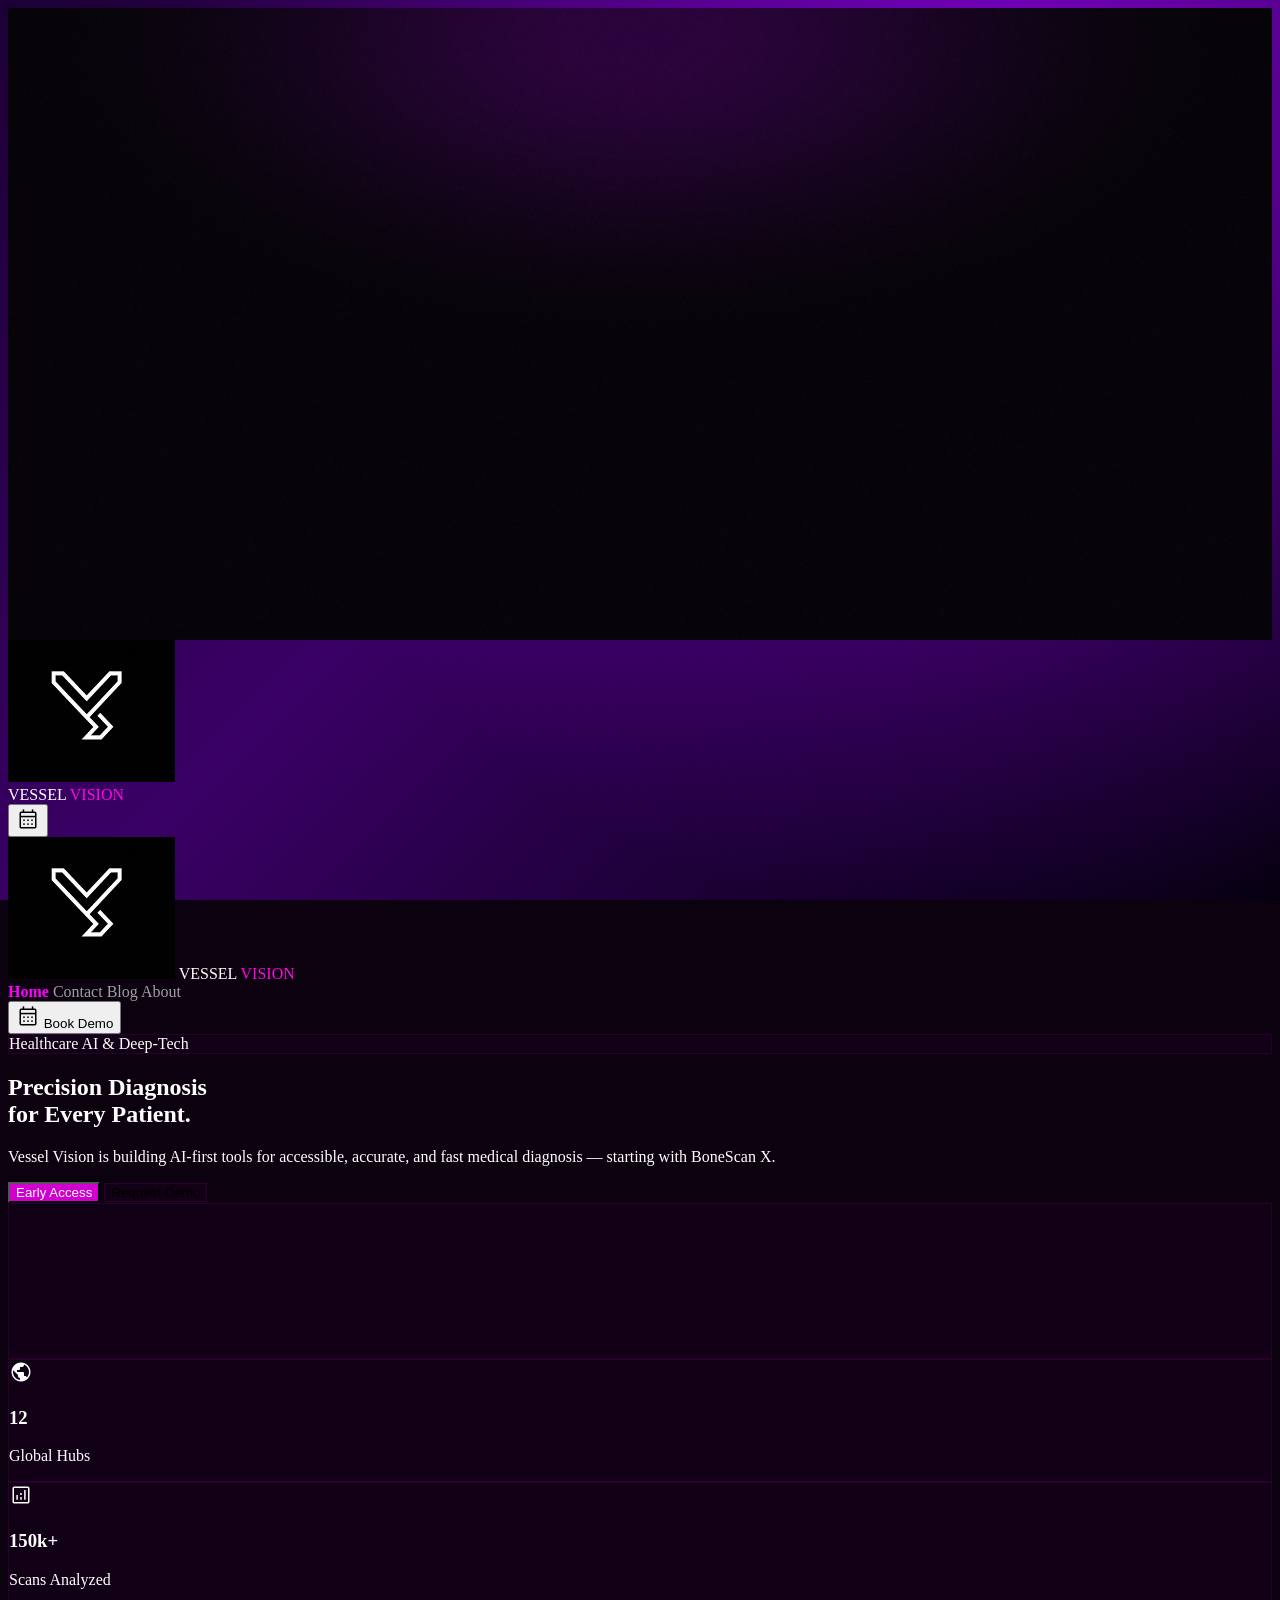
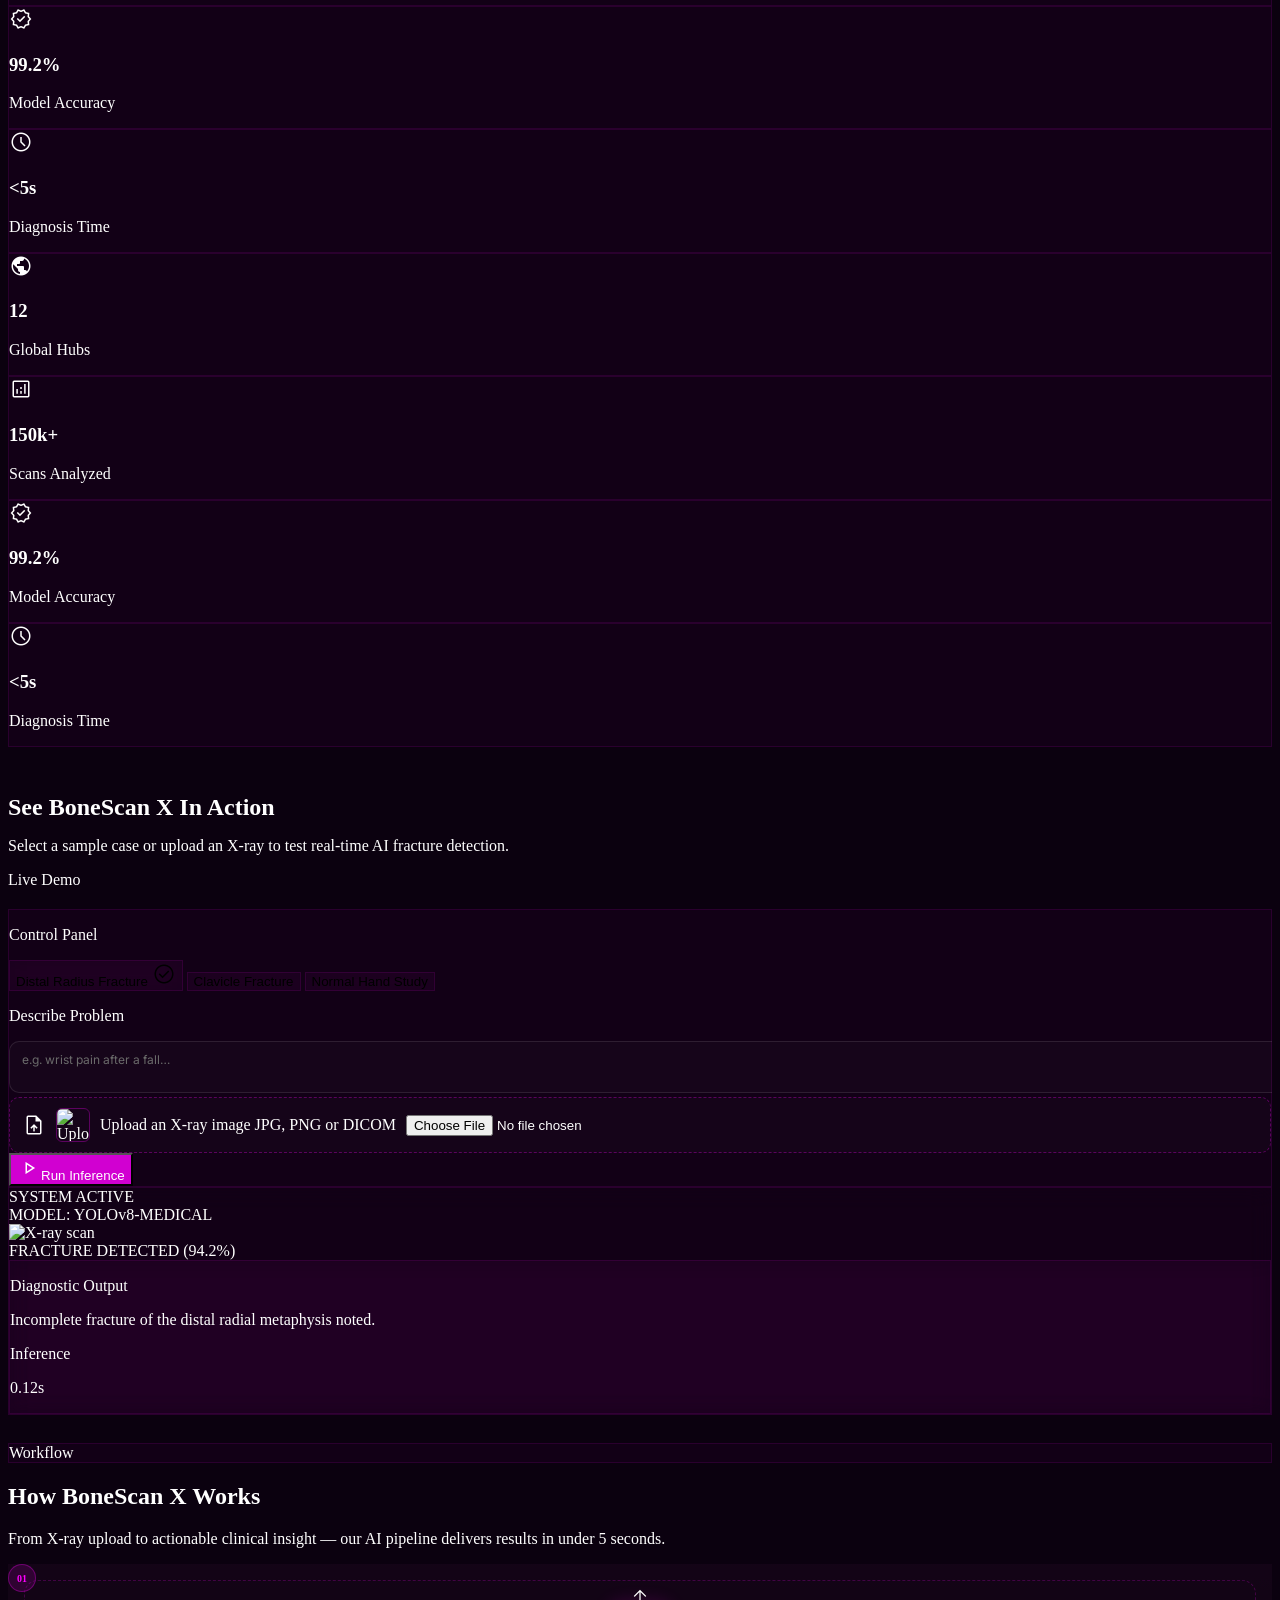
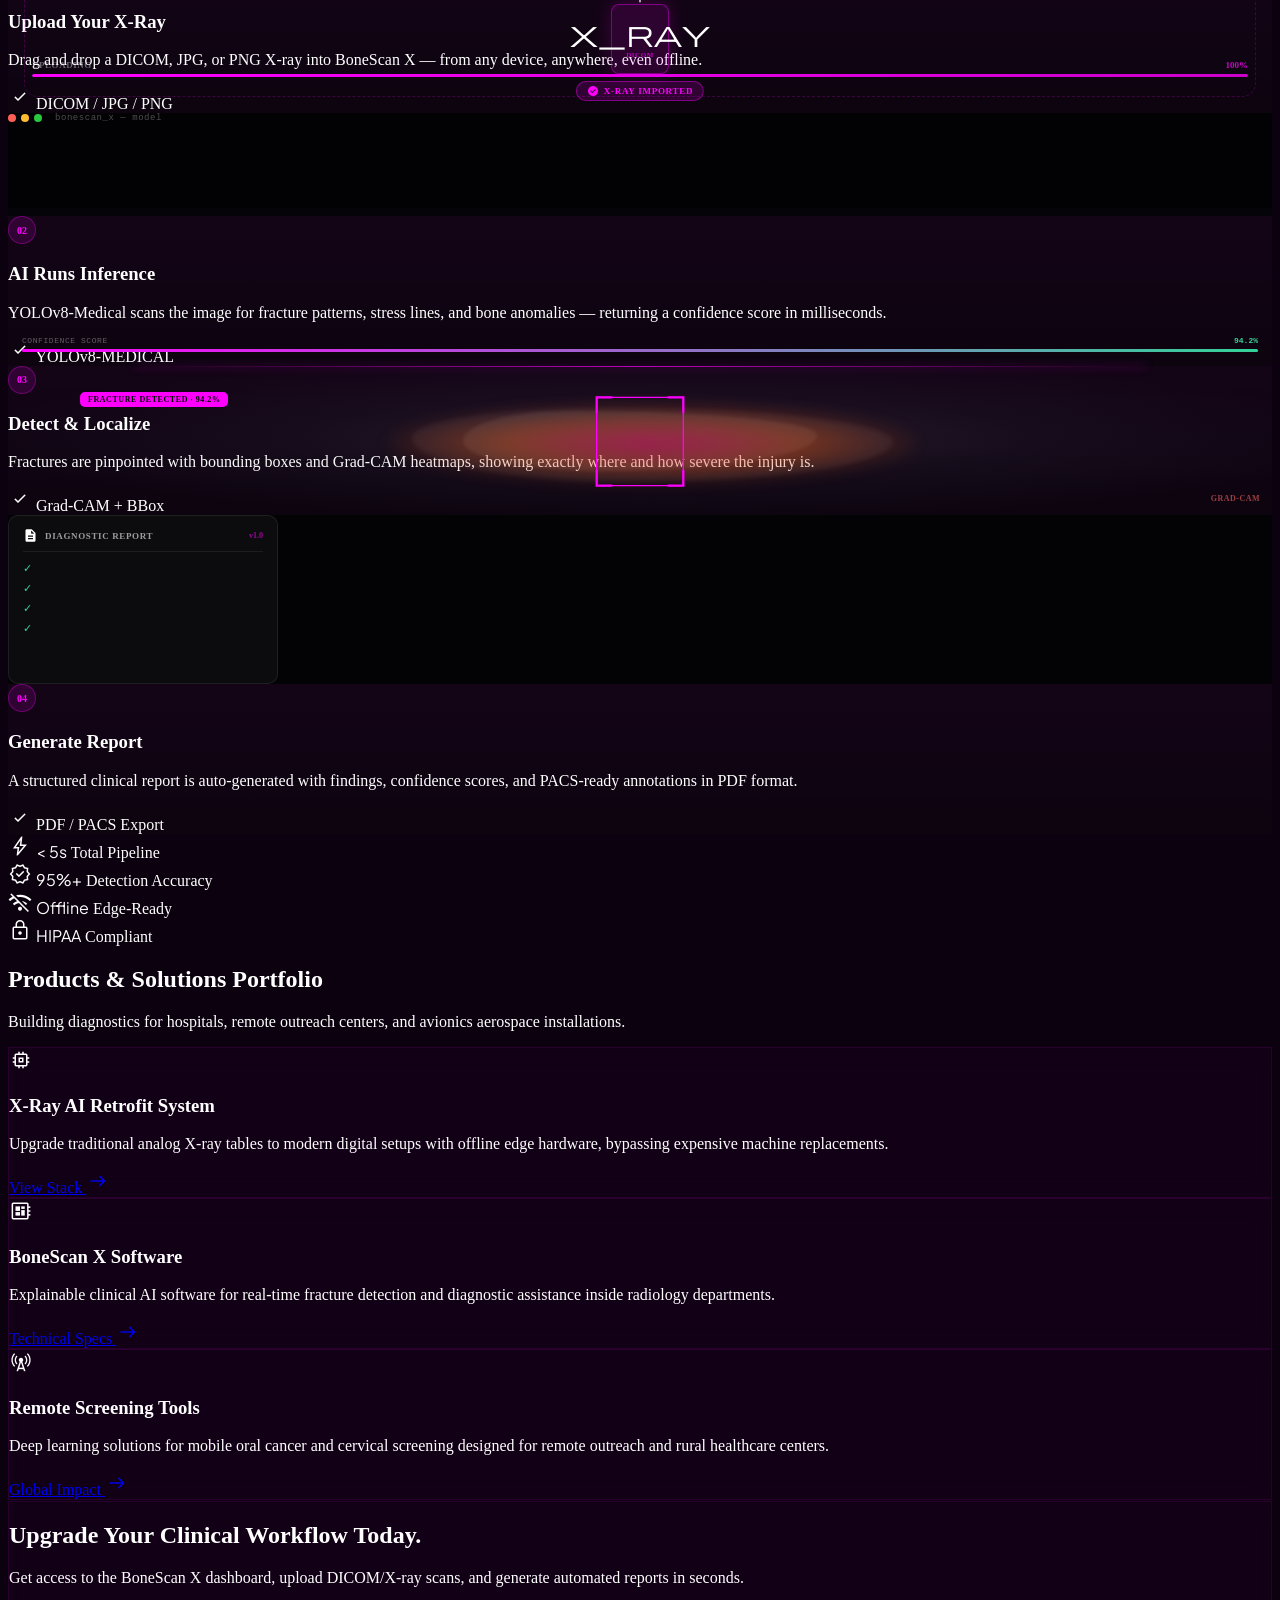
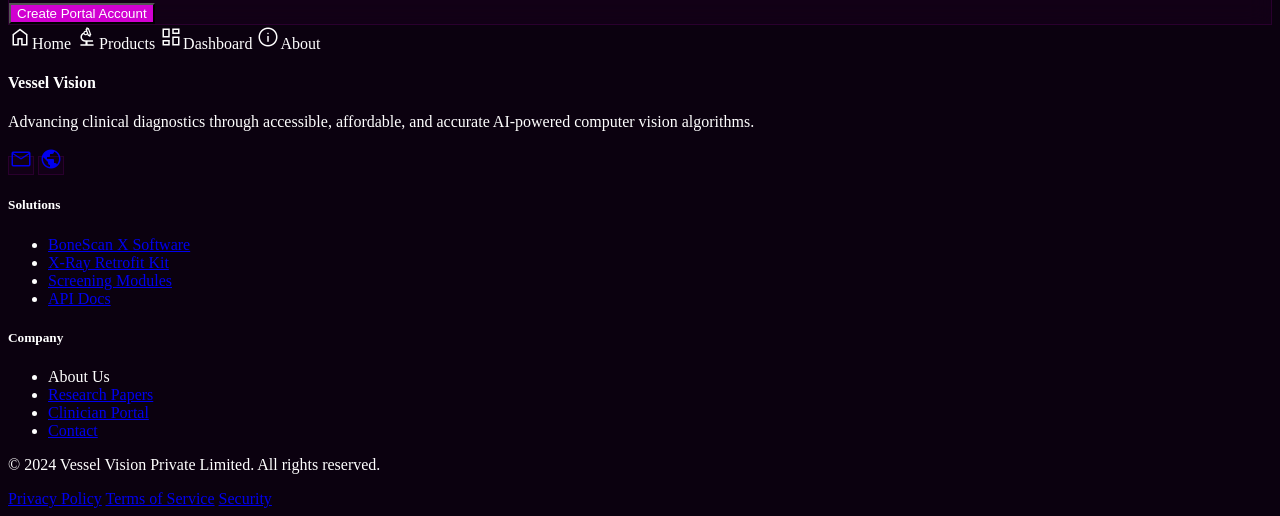
==== commit 0236cfaf: "add another update" ====
--- a/index.html
+++ b/index.html
@@ -4,7 +4,8 @@
 <head>
   <meta charset="utf-8">
   <meta content="width=device-width, initial-scale=1.0" name="viewport">
-  <title>Vessel Vision | Precision Medical Diagnostics</title>
+  <link rel="icon" href="vvlogo.png">
+  <title>VESSEL VISION</title>
   <link
     href="https://fonts.googleapis.com/css2?family=Plus+Jakarta+Sans:wght@400;600;700;800&family=Inter:wght@300;400;500;600&display=swap"
     rel="stylesheet">
@@ -44,7 +45,7 @@
       </div>
       <div class="justify-self-center">
         <span class="text-white text-lg font-bold tracking-tight cursor-pointer whitespace-nowrap" onclick="showPage('home')">
-          Vessel Vision
+          VESSEL <span style="color:rgb(255, 8, 226);">VISION</span>
         </span>
       </div>
       <div class="justify-self-end">
@@ -58,7 +59,7 @@
       <div class="flex items-center gap-4">
         <img src="vvlogo.png" alt="Vessel Vision Logo" class="h-10 w-auto cursor-pointer" onclick="showPage('home')" />
         <span class="text-headline-md font-bold tracking-tight text-white cursor-pointer" onclick="showPage('home')">
-          Vessel Vision
+          VESSEL <span style="color:rgb(255, 8, 226);">VISION</span>
         </span>
       </div>
       <nav class="flex gap-8">
--- a/style.css
+++ b/style.css
@@ -1,4 +1,13 @@
-body { background-color: #000000; color: #ffffff; min-height: max(884px, 100dvh); }
+/* UPDATED LINE 1: */
+body { 
+  background-color: #0b010f; 
+  background-image: 
+    radial-gradient(circle at 80% 10%, rgba(147, 0, 235, 0.65) 0%, rgba(147, 0, 235, 0) 65%),
+    linear-gradient(135deg, #1c0035 0%, #3a0066 45%, #0f0021 85%, #05000f 100%);
+  background-attachment: fixed;
+  color: #ffffff; 
+  min-height: max(884px, 100dvh); 
+}
       .glass { background: rgba(255,0,255,0.03); backdrop-filter: blur(12px); border: 1px solid rgba(255,0,255,0.1); }
       .material-symbols-outlined { font-variation-settings: 'FILL' 0, 'wght' 300, 'GRAD' 0, 'opsz' 24; }
 
@@ -135,4 +144,24 @@
             transition: border-color .3s, transform .3s;
             animation: borderGlow 4s ease-in-out infinite;
           }
-          .hiw-card:hover { border-color:rgba(255,0,255,.55) !important; transform:translateY(-5px); }+          .hiw-card:hover { border-color:rgba(255,0,255,.55) !important; transform:translateY(-5px); }
+
+/* The initial hidden state of elements */
+.scroll-animate {
+  opacity: 0;
+  transform: translateY(40px);
+  transition: opacity 2.0s cubic-bezier(0.25, 1, 0.5, 1), transform 2.0s cubic-bezier(0.25, 1, 0.5, 1);
+  will-change: transform, opacity;
+}
+
+/* The state triggered when the element enters the viewport */
+.scroll-animate.in-view {
+  opacity: 1;
+  transform: translateY(0);
+}
+
+/* Optional: Add a slight delay for grid items so they animate in sequence */
+.delay-100 { transition-delay: 150ms; }
+.delay-200 { transition-delay: 300ms; }
+.delay-300 { transition-delay: 450ms; }
+.delay-400 { transition-delay: 600ms; }
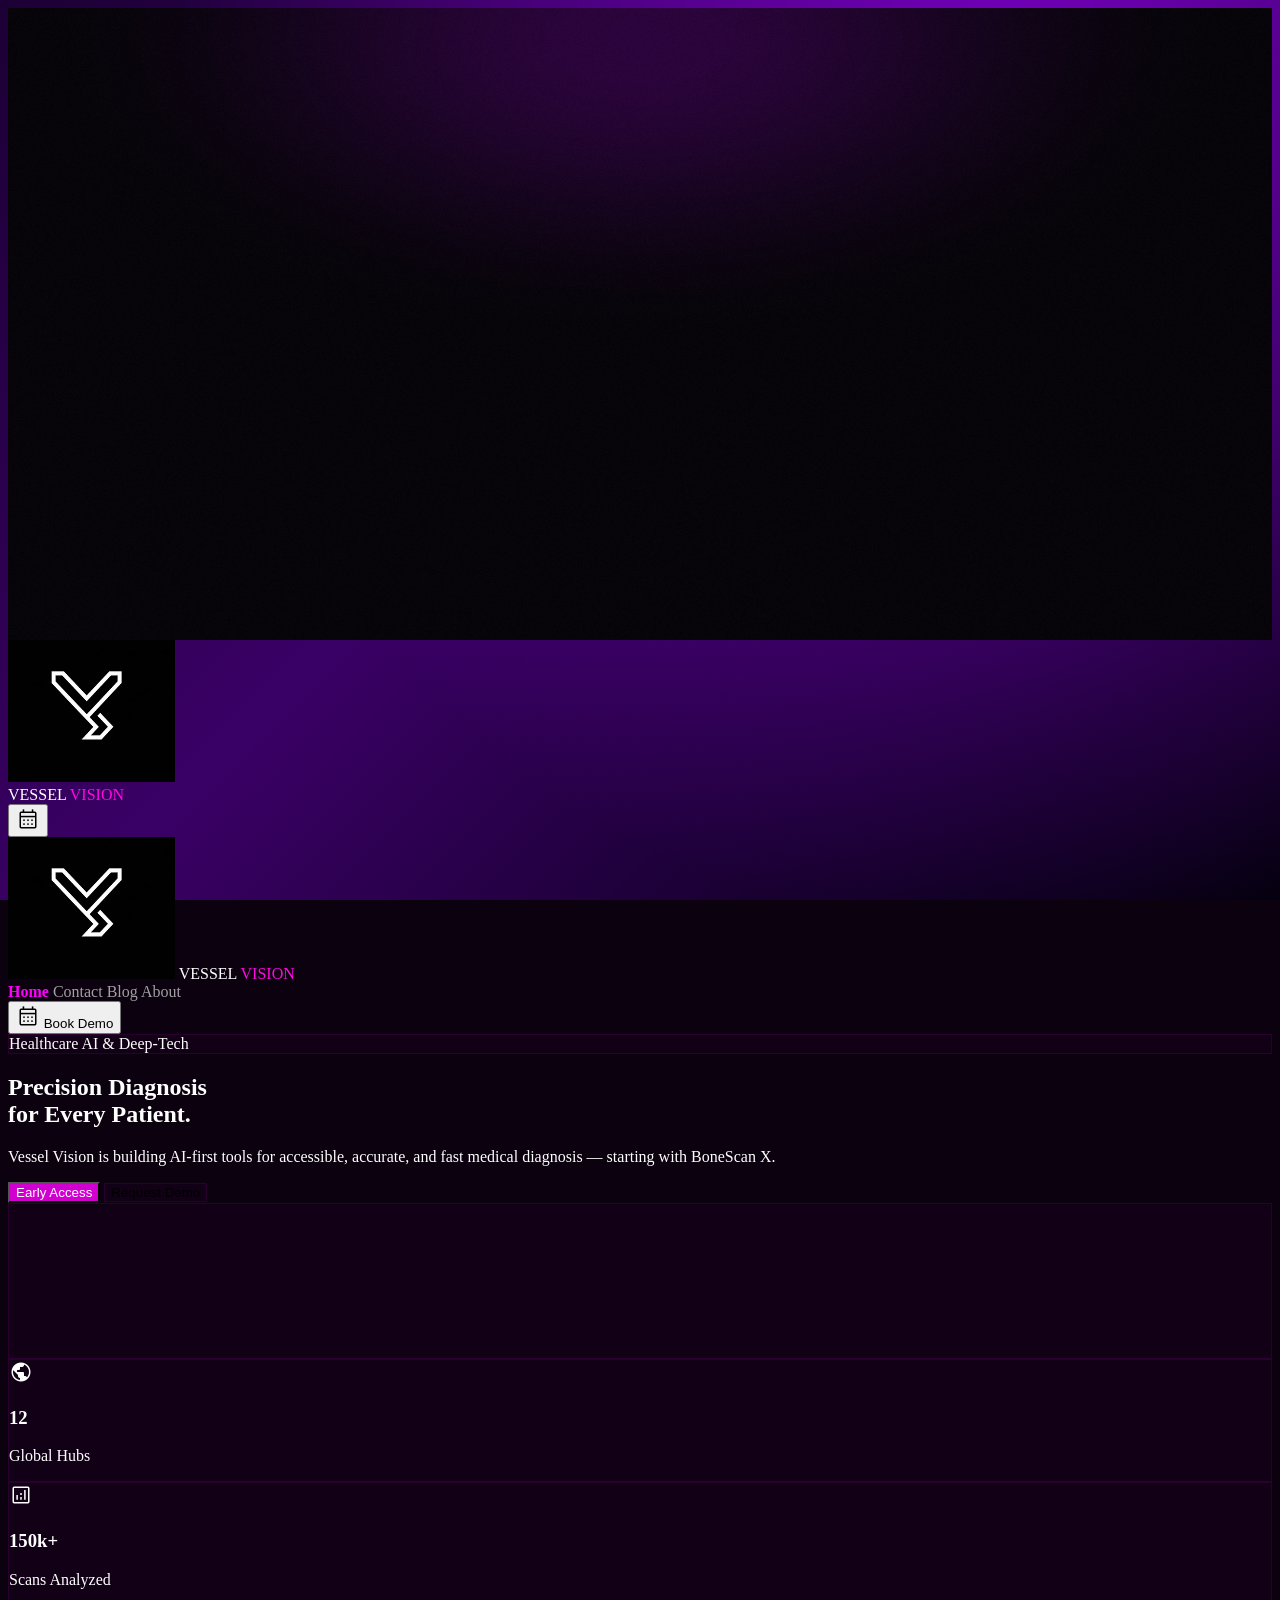
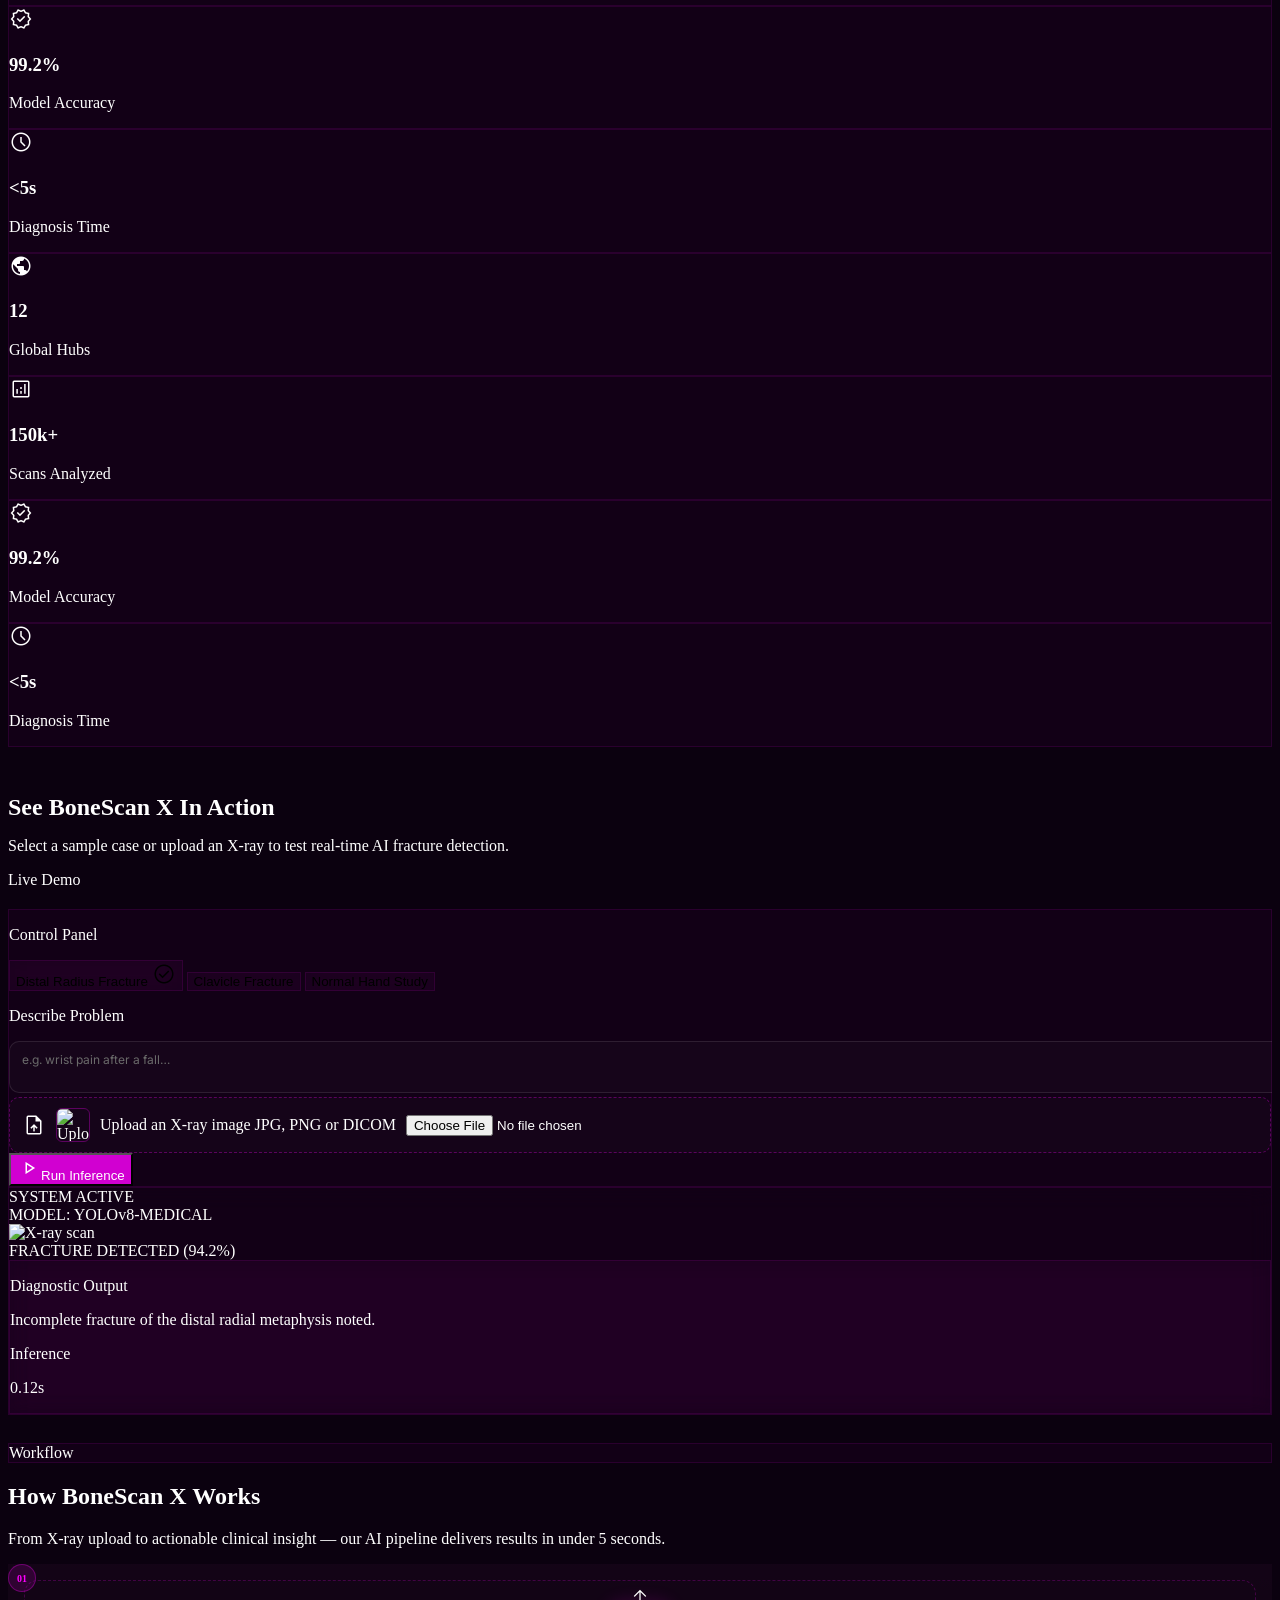
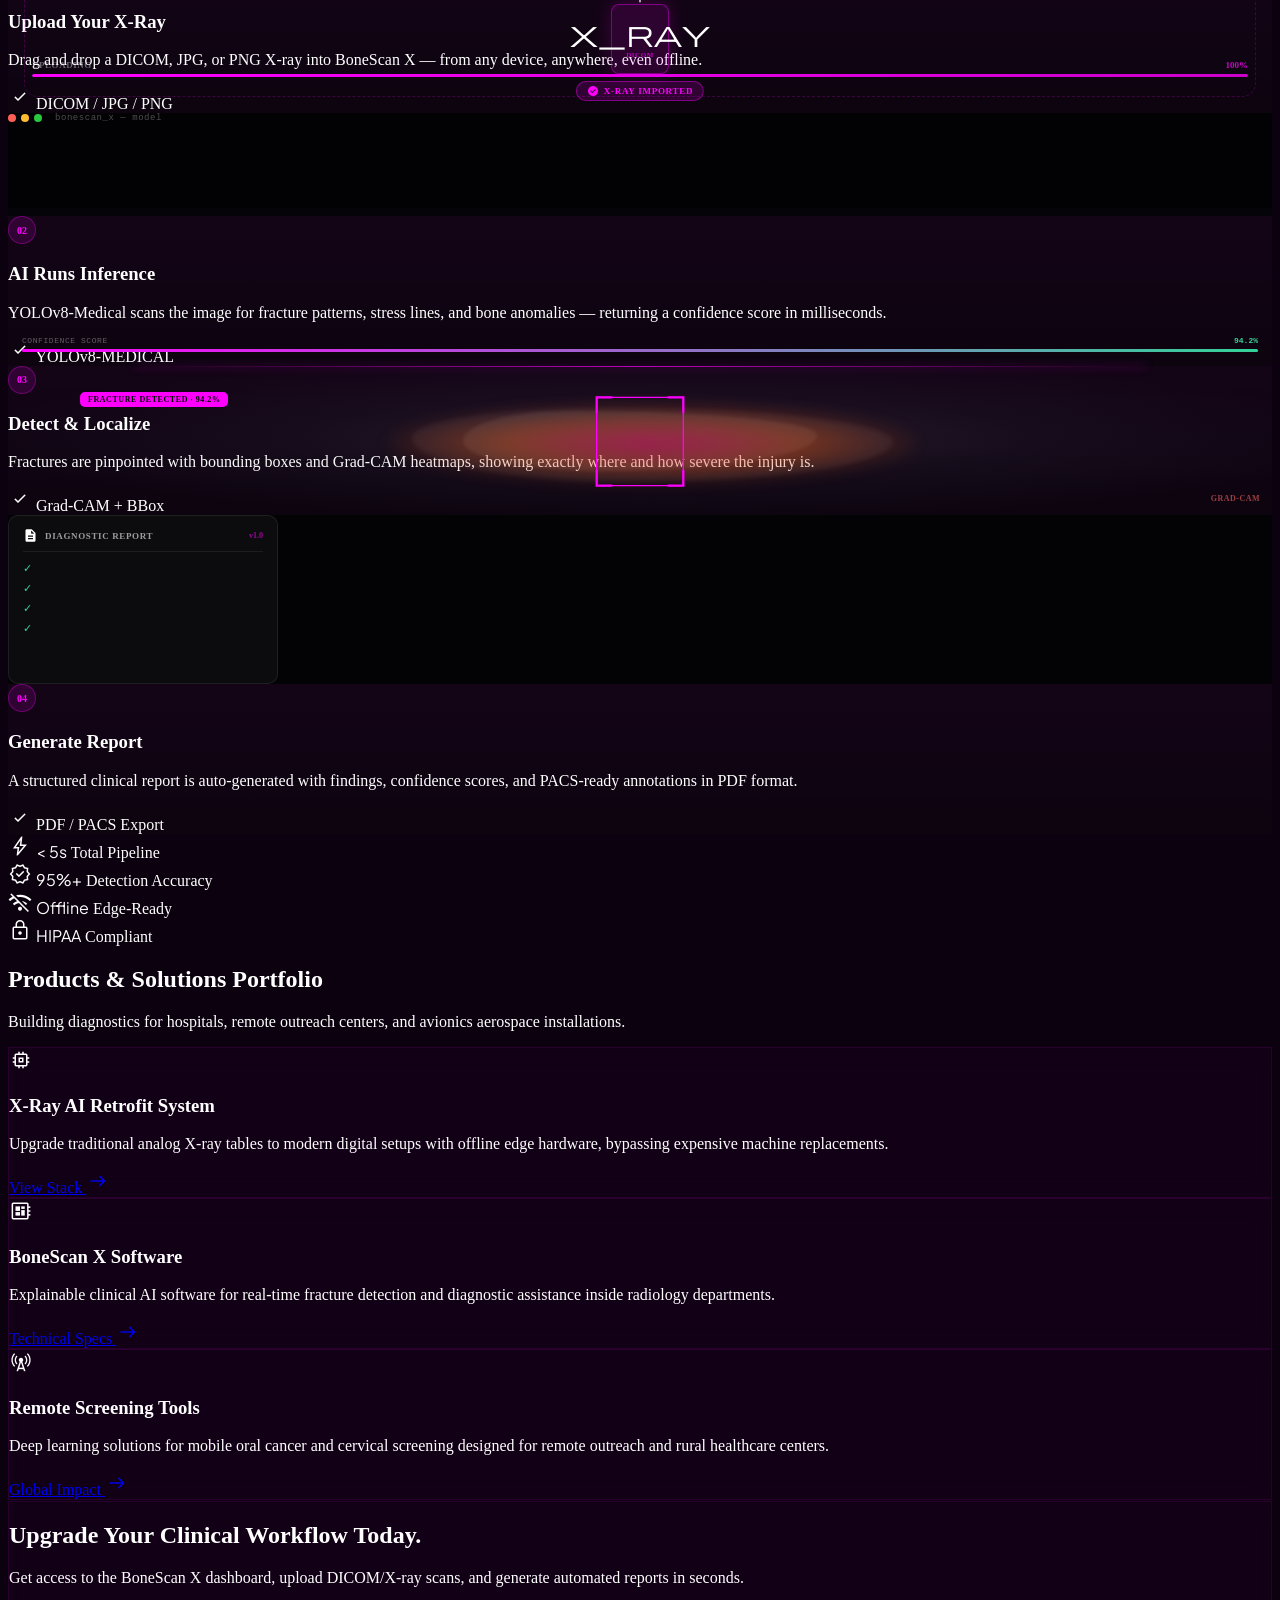
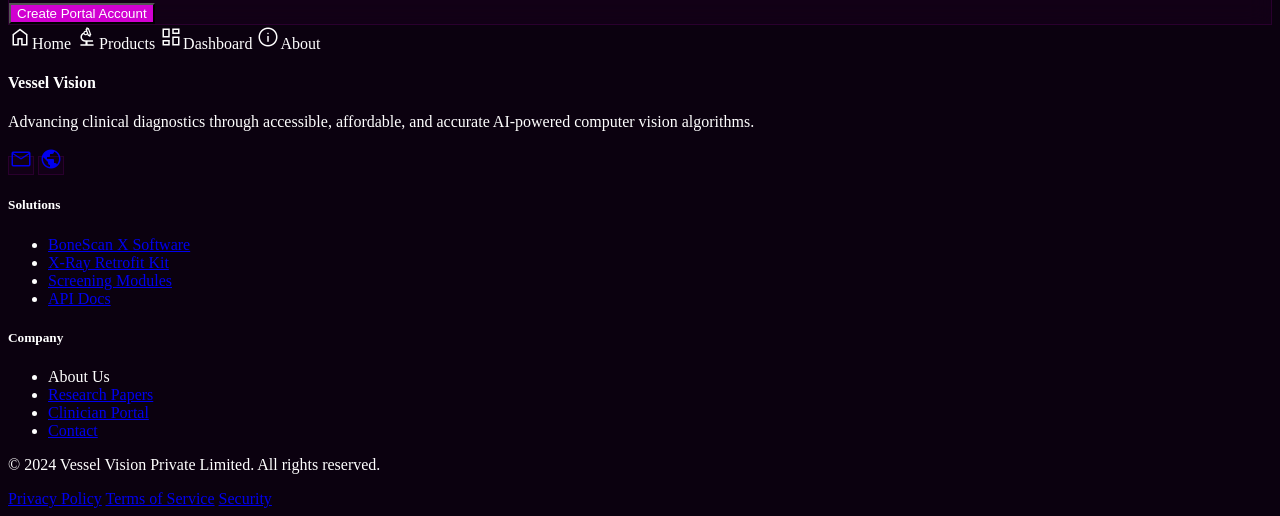
==== commit 2d87786c: "Fix image filename for web designer" ====
--- a/index.html
+++ b/index.html
@@ -44,12 +44,15 @@
         <img src="vvlogo.png" alt="Vessel Vision Logo" class="h-10 w-auto cursor-pointer" onclick="showPage('home')" />
       </div>
       <div class="justify-self-center">
-        <span class="text-white text-lg font-bold tracking-tight cursor-pointer whitespace-nowrap" onclick="showPage('home')">
+        <span class="text-white text-lg font-bold tracking-tight cursor-pointer whitespace-nowrap"
+          onclick="showPage('home')">
           VESSEL <span style="color:rgb(255, 8, 226);">VISION</span>
         </span>
       </div>
       <div class="justify-self-end">
-        <button class="inline-flex items-center justify-center w-10 h-10 rounded-lg bg-fuchsia-800 hover:bg-fuchsia-500 transition-all duration-300" onclick="showPage('contact')">
+        <button
+          class="inline-flex items-center justify-center w-10 h-10 rounded-lg bg-fuchsia-800 hover:bg-fuchsia-500 transition-all duration-300"
+          onclick="showPage('contact')">
           <span class="material-symbols-outlined text-white">calendar_month</span>
         </button>
       </div>
@@ -63,12 +66,18 @@
         </span>
       </div>
       <nav class="flex gap-8">
-        <a id="nav-home" class="text-label-md font-label-md nav-active transition-colors cursor-pointer" onclick="showPage('home')">Home</a>
-        <a id="nav-products" class="text-label-md font-label-md nav-inactive transition-colors cursor-pointer" onclick="showPage('contact')">Contact</a>
-        <a id="nav-dashboard" class="text-label-md font-label-md nav-inactive transition-colors cursor-pointer" onclick="showPage('blog')">Blog</a>
-        <a id="nav-about" class="text-label-md font-label-md nav-inactive transition-colors cursor-pointer" onclick="showPage('about')">About</a>
+        <a id="nav-home" class="text-label-md font-label-md nav-active transition-colors cursor-pointer"
+          onclick="showPage('home')">Home</a>
+        <a id="nav-products" class="text-label-md font-label-md nav-inactive transition-colors cursor-pointer"
+          onclick="showPage('contact')">Contact</a>
+        <a id="nav-dashboard" class="text-label-md font-label-md nav-inactive transition-colors cursor-pointer"
+          onclick="showPage('blog')">Blog</a>
+        <a id="nav-about" class="text-label-md font-label-md nav-inactive transition-colors cursor-pointer"
+          onclick="showPage('about')">About</a>
       </nav>
-      <button class="inline-flex items-center gap-2 px-6 py-2 rounded-lg font-semibold text-white bg-fuchsia-800 hover:bg-fuchsia-500 transition-all duration-300 hover:scale-105 shadow-lg shadow-fuchsia-600/30" onclick="showPage('contact')">
+      <button
+        class="inline-flex items-center gap-2 px-6 py-2 rounded-lg font-semibold text-white bg-fuchsia-800 hover:bg-fuchsia-500 transition-all duration-300 hover:scale-105 shadow-lg shadow-fuchsia-600/30"
+        onclick="showPage('contact')">
         <span class="material-symbols-outlined text-lg">calendar_month</span>
         <span>Book Demo</span>
       </button>
@@ -78,27 +87,40 @@
   <div id="page-home" class="page active">
     <main class="pt-16 pb-24 md:pb-16 relative">
 
-      <section class="scroll-animate relative min-h-[560px] flex flex-col items-center justify-center text-center px-5 md:px-16 bg-transparent pt-8 pb-12">
+      <section
+        class="scroll-animate relative min-h-[560px] flex flex-col items-center justify-center text-center px-5 md:px-16 bg-transparent pt-8 pb-12">
         <div class="z-10 max-w-4xl">
-          <div class="inline-flex items-center gap-2 px-4 py-2 rounded-full glass mb-8 animate-pulse border border-primary/20">
+          <div
+            class="inline-flex items-center gap-2 px-4 py-2 rounded-full glass mb-8 animate-pulse border border-primary/20">
             <span class="w-2 h-2 rounded-full bg-primary"></span>
-            <span class="text-label-md font-label-md tracking-widest uppercase text-primary/80">Healthcare AI & Deep-Tech</span>
+            <span class="text-label-md font-label-md tracking-widest uppercase text-primary/80">Healthcare AI &
+              Deep-Tech</span>
           </div>
           <h1 class="font-display text-display mb-6 leading-none text-white">
             Precision <span class="text-primary">Diagnosis</span><br>for Every Patient.
           </h1>
           <p class="font-body-lg text-body-lg text-on-surface-variant max-w-2xl mx-auto mb-10">
-            Vessel Vision is building AI-first tools for accessible, accurate, and fast medical diagnosis — starting with BoneScan X.
+            Vessel Vision is building AI-first tools for accessible, accurate, and fast medical diagnosis — starting
+            with BoneScan X.
           </p>
           <div class="flex flex-col sm:flex-row gap-4 justify-center">
-            <button class="px-8 py-4 bg-primary text-black rounded-lg font-headline-md hover:scale-[1.02] active:scale-95 transition-all shadow-lg shadow-primary/20" style="background-color:rgb(209,0,209);color:#fff;">Early Access</button>
-            <button class="px-8 py-4 glass text-white rounded-lg font-headline-md hover:bg-white/5 transition-all border border-white/10">Request Demo</button>
-          </div>
-        </div>
-
-        <div class="scroll-animate delay-100 mt-20 w-full max-w-5xl glass rounded-2xl p-2 overflow-hidden shadow-2xl relative border border-primary/10">
-          <div class="absolute inset-x-0 top-0 h-px bg-gradient-to-r from-transparent via-primary to-transparent opacity-50 z-10"></div>
-          <video id="hero-bone-video" class="w-full rounded-xl object-cover aspect-[21/9] grayscale-[0.2] contrast-[1.1]" src="bonecrack.mp4" muted playsinline webkit-playsinline="true" preload="auto"></video>
+            <button
+              class="px-8 py-4 bg-primary text-black rounded-lg font-headline-md hover:scale-[1.02] active:scale-95 transition-all shadow-lg shadow-primary/20"
+              style="background-color:rgb(209,0,209);color:#fff;">Early Access</button>
+            <button
+              class="px-8 py-4 glass text-white rounded-lg font-headline-md hover:bg-white/5 transition-all border border-white/10">Request
+              Demo</button>
+          </div>
+        </div>
+
+        <div
+          class="scroll-animate delay-100 mt-20 w-full max-w-5xl glass rounded-2xl p-2 overflow-hidden shadow-2xl relative border border-primary/10">
+          <div
+            class="absolute inset-x-0 top-0 h-px bg-gradient-to-r from-transparent via-primary to-transparent opacity-50 z-10">
+          </div>
+          <video id="hero-bone-video"
+            class="w-full rounded-xl object-cover aspect-[21/9] grayscale-[0.2] contrast-[1.1]" src="bonecrack.mp4"
+            muted playsinline webkit-playsinline="true" preload="auto"></video>
         </div>
       </section>
 
@@ -106,47 +128,61 @@
         <div class="max-w-5xl mx-auto overflow-hidden">
           <div class="marquee-track flex gap-gutter w-max">
             <div class="flex gap-gutter shrink-0">
-              <div class="stats-card flex flex-col items-center text-center p-8 glass rounded-2xl group hover:border-primary/40 transition-colors border border-white/20 flex-shrink-0 w-[240px]">
+              <div
+                class="stats-card flex flex-col items-center text-center p-8 glass rounded-2xl group hover:border-primary/40 transition-colors border border-white/20 flex-shrink-0 w-[240px]">
                 <span class="material-symbols-outlined text-primary text-3xl mb-4">public</span>
                 <h3 class="font-display text-display leading-none mb-2 text-white">12</h3>
                 <p class="font-label-md text-label-md uppercase tracking-wider text-on-surface-variant">Global Hubs</p>
               </div>
-              <div class="stats-card flex flex-col items-center text-center p-8 glass rounded-2xl group hover:border-primary/40 transition-colors border border-white/20 flex-shrink-0 w-[240px]">
+              <div
+                class="stats-card flex flex-col items-center text-center p-8 glass rounded-2xl group hover:border-primary/40 transition-colors border border-white/20 flex-shrink-0 w-[240px]">
                 <span class="material-symbols-outlined text-primary text-3xl mb-4">analytics</span>
                 <h3 class="font-display text-display leading-none mb-2 text-white">150k+</h3>
-                <p class="font-label-md text-label-md uppercase tracking-wider text-on-surface-variant">Scans Analyzed</p>
-              </div>
-              <div class="stats-card flex flex-col items-center text-center p-8 glass rounded-2xl group hover:border-primary/40 transition-colors border border-white/20 flex-shrink-0 w-[240px]">
+                <p class="font-label-md text-label-md uppercase tracking-wider text-on-surface-variant">Scans Analyzed
+                </p>
+              </div>
+              <div
+                class="stats-card flex flex-col items-center text-center p-8 glass rounded-2xl group hover:border-primary/40 transition-colors border border-white/20 flex-shrink-0 w-[240px]">
                 <span class="material-symbols-outlined text-primary text-3xl mb-4">verified</span>
                 <h3 class="font-display text-display leading-none mb-2 text-white">99.2%</h3>
-                <p class="font-label-md text-label-md uppercase tracking-wider text-on-surface-variant">Model Accuracy</p>
-              </div>
-              <div class="stats-card flex flex-col items-center text-center p-8 glass rounded-2xl group hover:border-primary/40 transition-colors border border-white/20 flex-shrink-0 w-[240px]">
+                <p class="font-label-md text-label-md uppercase tracking-wider text-on-surface-variant">Model Accuracy
+                </p>
+              </div>
+              <div
+                class="stats-card flex flex-col items-center text-center p-8 glass rounded-2xl group hover:border-primary/40 transition-colors border border-white/20 flex-shrink-0 w-[240px]">
                 <span class="material-symbols-outlined text-primary text-3xl mb-4">schedule</span>
                 <h3 class="font-display text-display leading-none mb-2 text-white">&lt;5s</h3>
-                <p class="font-label-md text-label-md uppercase tracking-wider text-on-surface-variant">Diagnosis Time</p>
+                <p class="font-label-md text-label-md uppercase tracking-wider text-on-surface-variant">Diagnosis Time
+                </p>
               </div>
             </div>
             <div class="flex gap-gutter shrink-0" aria-hidden="true">
-              <div class="stats-card flex flex-col items-center text-center p-8 glass rounded-2xl group hover:border-primary/40 transition-colors border border-white/20 flex-shrink-0 w-[240px]">
+              <div
+                class="stats-card flex flex-col items-center text-center p-8 glass rounded-2xl group hover:border-primary/40 transition-colors border border-white/20 flex-shrink-0 w-[240px]">
                 <span class="material-symbols-outlined text-primary text-3xl mb-4">public</span>
                 <h3 class="font-display text-display leading-none mb-2 text-white">12</h3>
                 <p class="font-label-md text-label-md uppercase tracking-wider text-on-surface-variant">Global Hubs</p>
               </div>
-              <div class="stats-card flex flex-col items-center text-center p-8 glass rounded-2xl group hover:border-primary/40 transition-colors border border-white/20 flex-shrink-0 w-[240px]">
+              <div
+                class="stats-card flex flex-col items-center text-center p-8 glass rounded-2xl group hover:border-primary/40 transition-colors border border-white/20 flex-shrink-0 w-[240px]">
                 <span class="material-symbols-outlined text-primary text-3xl mb-4">analytics</span>
                 <h3 class="font-display text-display leading-none mb-2 text-white">150k+</h3>
-                <p class="font-label-md text-label-md uppercase tracking-wider text-on-surface-variant">Scans Analyzed</p>
-              </div>
-              <div class="stats-card flex flex-col items-center text-center p-8 glass rounded-2xl group hover:border-primary/40 transition-colors border border-white/20 flex-shrink-0 w-[240px]">
+                <p class="font-label-md text-label-md uppercase tracking-wider text-on-surface-variant">Scans Analyzed
+                </p>
+              </div>
+              <div
+                class="stats-card flex flex-col items-center text-center p-8 glass rounded-2xl group hover:border-primary/40 transition-colors border border-white/20 flex-shrink-0 w-[240px]">
                 <span class="material-symbols-outlined text-primary text-3xl mb-4">verified</span>
                 <h3 class="font-display text-display leading-none mb-2 text-white">99.2%</h3>
-                <p class="font-label-md text-label-md uppercase tracking-wider text-on-surface-variant">Model Accuracy</p>
-              </div>
-              <div class="stats-card flex flex-col items-center text-center p-8 glass rounded-2xl group hover:border-primary/40 transition-colors border border-white/20 flex-shrink-0 w-[240px]">
+                <p class="font-label-md text-label-md uppercase tracking-wider text-on-surface-variant">Model Accuracy
+                </p>
+              </div>
+              <div
+                class="stats-card flex flex-col items-center text-center p-8 glass rounded-2xl group hover:border-primary/40 transition-colors border border-white/20 flex-shrink-0 w-[240px]">
                 <span class="material-symbols-outlined text-primary text-3xl mb-4">schedule</span>
                 <h3 class="font-display text-display leading-none mb-2 text-white">&lt;5s</h3>
-                <p class="font-label-md text-label-md uppercase tracking-wider text-on-surface-variant">Diagnosis Time</p>
+                <p class="font-label-md text-label-md uppercase tracking-wider text-on-surface-variant">Diagnosis Time
+                </p>
               </div>
             </div>
           </div>
@@ -154,18 +190,37 @@
       </section>
 
       <style>
-        .marquee-track { animation: marquee-scroll 40s linear infinite; will-change: transform; }
-        .marquee-track:hover { animation-play-state: paused; }
-        @keyframes marquee-scroll { from { transform: translateX(0); } to { transform: translateX(-50%); } }
+        .marquee-track {
+          animation: marquee-scroll 40s linear infinite;
+          will-change: transform;
+        }
+
+        .marquee-track:hover {
+          animation-play-state: paused;
+        }
+
+        @keyframes marquee-scroll {
+          from {
+            transform: translateX(0);
+          }
+
+          to {
+            transform: translateX(-50%);
+          }
+        }
       </style>
 
-      <section id="live-demo-section" class="px-5 md:px-16 max-w-container-max mx-auto bg-transparent" style="padding-top:28px;padding-bottom:28px;">
+      <section id="live-demo-section" class="px-5 md:px-16 max-w-container-max mx-auto bg-transparent"
+        style="padding-top:28px;padding-bottom:28px;">
         <div class="max-w-5xl mx-auto">
 
-          <div id="live-demo-header" class="scroll-animate flex flex-col md:flex-row md:items-end md:justify-between gap-2 mb-5">
+          <div id="live-demo-header"
+            class="scroll-animate flex flex-col md:flex-row md:items-end md:justify-between gap-2 mb-5">
             <div>
-              <h2 class="font-headline-lg text-headline-lg text-white leading-tight">See BoneScan X In <span class="text-primary">Action</span></h2>
-              <p class="text-on-surface-variant text-sm mt-1 max-w-xlg">Select a sample case or upload an X-ray to test real-time AI fracture detection.</p>
+              <h2 class="font-headline-lg text-headline-lg text-white leading-tight">See BoneScan X In <span
+                  class="text-primary">Action</span></h2>
+              <p class="text-on-surface-variant text-sm mt-1 max-w-xlg">Select a sample case or upload an X-ray to test
+                real-time AI fracture detection.</p>
             </div>
             <div class="flex items-center gap-2 shrink-0">
               <span class="w-2 h-2 rounded-full bg-primary animate-pulse"></span>
@@ -173,25 +228,33 @@
             </div>
           </div>
 
-          <div id="live-demo-grid" class="grid grid-cols-1 lg:grid-cols-12 gap-5 h-auto lg:[height:calc(100dvh-64px-56px-70px)] lg:min-h-[460px] lg:max-h-[640px]">
-            <div id="demo-control-panel" class="scroll-animate delay-100 lg:col-span-4 flex flex-col gap-0 h-auto lg:h-full">
-              <div class="p-5 glass rounded-2xl h-auto lg:h-full flex flex-col border border-white/5 overflow-y-auto" style="scrollbar-width:none;">
-                <p class="text-label-md font-label-md uppercase mb-3 text-primary/60 text-xs tracking-widest">Control Panel</p>
+          <div id="live-demo-grid"
+            class="grid grid-cols-1 lg:grid-cols-12 gap-5 h-auto lg:[height:calc(100dvh-64px-56px-70px)] lg:min-h-[460px] lg:max-h-[640px]">
+            <div id="demo-control-panel"
+              class="scroll-animate delay-100 lg:col-span-4 flex flex-col gap-0 h-auto lg:h-full">
+              <div class="p-5 glass rounded-2xl h-auto lg:h-full flex flex-col border border-white/5 overflow-y-auto"
+                style="scrollbar-width:none;">
+                <p class="text-label-md font-label-md uppercase mb-3 text-primary/60 text-xs tracking-widest">Control
+                  Panel</p>
                 <div class="space-y-2">
-                  <button class="w-full text-left p-3 rounded-lg glass border-primary/40 bg-primary/5 flex justify-between items-center">
+                  <button
+                    class="w-full text-left p-3 rounded-lg glass border-primary/40 bg-primary/5 flex justify-between items-center">
                     <span class="font-semibold text-sm text-white">Distal Radius Fracture</span>
                     <span class="material-symbols-outlined text-primary text-base">check_circle</span>
                   </button>
-                  <button class="w-full text-left p-3 rounded-lg glass border border-white/10 hover:bg-white/5 transition-all">
+                  <button
+                    class="w-full text-left p-3 rounded-lg glass border border-white/10 hover:bg-white/5 transition-all">
                     <span class="font-semibold text-sm text-white/80">Clavicle Fracture</span>
                   </button>
-                  <button class="w-full text-left p-3 rounded-lg glass border border-white/10 hover:bg-white/5 transition-all">
+                  <button
+                    class="w-full text-left p-3 rounded-lg glass border border-white/10 hover:bg-white/5 transition-all">
                     <span class="font-semibold text-sm text-white/80">Normal Hand Study</span>
                   </button>
                 </div>
 
                 <div class="mt-4">
-                  <p class="text-label-md font-label-md uppercase mb-2 text-primary/60 text-xs tracking-widest">Describe Problem</p>
+                  <p class="text-label-md font-label-md uppercase mb-2 text-primary/60 text-xs tracking-widest">Describe
+                    Problem</p>
                   <textarea class="problem-textarea" rows="2" placeholder="e.g. wrist pain after a fall…"></textarea>
                   <label class="upload-dropzone mt-2" id="problem-upload-label">
                     <span class="material-symbols-outlined text-primary text-xl" id="upload-icon">upload_file</span>
@@ -200,31 +263,44 @@
                       <span class="text-xs text-white/80 font-medium" id="upload-text">Upload an X-ray image</span>
                       <span class="text-[10px] text-on-surface-variant">JPG, PNG or DICOM</span>
                     </span>
-                    <input type="file" accept="image/*" class="hidden" id="problem-upload-input" onchange="handleProblemUpload(this)">
+                    <input type="file" accept="image/*" class="hidden" id="problem-upload-input"
+                      onchange="handleProblemUpload(this)">
                   </label>
                 </div>
 
                 <div class="mt-auto pt-4 border-t border-white/5">
-                  <button class="w-full py-3 bg-primary text-black rounded-lg font-bold text-sm flex items-center justify-center gap-2 hover:opacity-90 transition-opacity" style="background-color:rgb(209,0,209);color:#fff;">
+                  <button
+                    class="w-full py-3 bg-primary text-black rounded-lg font-bold text-sm flex items-center justify-center gap-2 hover:opacity-90 transition-opacity"
+                    style="background-color:rgb(209,0,209);color:#fff;">
                     <span class="material-symbols-outlined text-base">play_arrow</span>Run Inference
                   </button>
                 </div>
               </div>
             </div>
 
-            <div id="demo-scan-panel" class="scroll-animate delay-200 lg:col-span-8 glass rounded-2xl p-2 relative overflow-hidden group border border-primary/20 h-[420px] sm:h-[480px] lg:h-full">
+            <div id="demo-scan-panel"
+              class="scroll-animate delay-200 lg:col-span-8 glass rounded-2xl p-2 relative overflow-hidden group border border-primary/20 h-[420px] sm:h-[480px] lg:h-full">
               <div class="absolute top-4 left-4 z-20 flex gap-3">
-                <div class="px-3 py-1.5 rounded-lg bg-black/80 backdrop-blur-md border border-primary/30 text-[10px] font-bold tracking-widest flex items-center gap-2 text-primary">
+                <div
+                  class="px-3 py-1.5 rounded-lg bg-black/80 backdrop-blur-md border border-primary/30 text-[10px] font-bold tracking-widest flex items-center gap-2 text-primary">
                   <span class="w-1.5 h-1.5 rounded-full bg-primary animate-pulse"></span> SYSTEM ACTIVE
                 </div>
-                <div class="px-3 py-1.5 rounded-lg bg-black/80 backdrop-blur-md border border-white/10 text-[10px] font-bold tracking-widest text-on-surface-variant">MODEL: YOLOv8-MEDICAL</div>
-              </div>
-
-              <img class="w-full h-full object-cover rounded-xl opacity-50 grayscale contrast-125" style="object-position:center;" src="https://lh3.googleusercontent.com/aida-public/[base64]" alt="X-ray scan">
+                <div
+                  class="px-3 py-1.5 rounded-lg bg-black/80 backdrop-blur-md border border-white/10 text-[10px] font-bold tracking-widest text-on-surface-variant">
+                  MODEL: YOLOv8-MEDICAL</div>
+              </div>
+
+              <img class="w-full h-full object-cover rounded-xl opacity-50 grayscale contrast-125"
+                style="object-position:center;"
+                src="https://lh3.googleusercontent.com/aida-public/[base64]"
+                alt="X-ray scan">
 
               <div class="absolute inset-0 flex items-center justify-center pointer-events-none">
-                <div class="w-40 h-40 border-2 border-dashed border-primary rounded-lg relative shadow-[0_0_20px_rgba(255,0,255,0.3)]">
-                  <div class="absolute -top-7 left-0 bg-primary text-black text-[10px] px-2 py-1 rounded font-bold whitespace-nowrap">FRACTURE DETECTED (94.2%)</div>
+                <div
+                  class="w-40 h-40 border-2 border-dashed border-primary rounded-lg relative shadow-[0_0_20px_rgba(255,0,255,0.3)]">
+                  <div
+                    class="absolute -top-7 left-0 bg-primary text-black text-[10px] px-2 py-1 rounded font-bold whitespace-nowrap">
+                    FRACTURE DETECTED (94.2%)</div>
                   <div class="absolute -top-1 -left-1 w-4 h-4 border-t-2 border-l-2 border-primary"></div>
                   <div class="absolute -top-1 -right-1 w-4 h-4 border-t-2 border-r-2 border-primary"></div>
                   <div class="absolute -bottom-1 -left-1 w-4 h-4 border-b-2 border-l-2 border-primary"></div>
@@ -232,11 +308,14 @@
                 </div>
               </div>
 
-              <div class="absolute bottom-4 left-6 right-3 p-6 glass rounded-xl backdrop-blur-2xl border border-white/20 bg-black">
+              <div
+                class="absolute bottom-4 left-6 right-3 p-6 glass rounded-xl backdrop-blur-2xl border border-white/20 bg-black">
                 <div class="flex justify-between items-end">
                   <div>
-                    <p class="text-[10px] text-on-surface-variant mb-0.5 uppercase tracking-widest">Diagnostic Output</p>
-                    <p class="font-semibold text-white text-sm leading-snug">Incomplete fracture of the distal radial metaphysis noted.</p>
+                    <p class="text-[10px] text-on-surface-variant mb-0.5 uppercase tracking-widest">Diagnostic Output
+                    </p>
+                    <p class="font-semibold text-white text-sm leading-snug">Incomplete fracture of the distal radial
+                      metaphysis noted.</p>
                   </div>
                   <div class="text-right shrink-0 ml-4">
                     <p class="text-[10px] text-on-surface-variant mb-0.5 uppercase tracking-widest">Inference</p>
@@ -256,166 +335,264 @@
               <span class="w-2 h-2 rounded-full bg-primary animate-pulse"></span>
               <span class="text-label-md tracking-widest uppercase text-primary/80">Workflow</span>
             </div>
-            <h2 class="font-headline-lg text-headline-lg text-white mb-4">How BoneScan X <span class="text-primary">Works</span></h2>
+            <h2 class="font-headline-lg text-headline-lg text-white mb-4">How BoneScan X <span
+                class="text-primary">Works</span></h2>
             <p class="text-on-surface-variant max-w-xl mx-auto text-sm leading-relaxed">
               From X-ray upload to actionable clinical insight — our AI pipeline delivers results in under 5 seconds.
             </p>
           </div>
 
           <div class="grid grid-cols-1 md:grid-cols-2 gap-6">
-            <div class="hiw-step hiw-card rounded-2xl border border-primary/20 overflow-hidden flex flex-col" data-step="1" style="background:rgba(5,5,8,.95);">
-              <div class="relative h-52 overflow-hidden flex items-center justify-center" style="background:radial-gradient(ellipse at 50% 0%,rgba(255,0,255,.08) 0%,transparent 70%);">
-                <div style="animation:fileRise 4s ease-in-out infinite; position:absolute; top:50%; left:50%; transform:translate(-50%,-50%);">
-                  <div style="width:56px;height:68px;border-radius:8px;background:rgba(255,0,255,.12);border:1.5px solid rgba(255,0,255,.4);display:flex;flex-direction:column;align-items:center;justify-content:center;gap:4px;box-shadow:0 0 20px rgba(255,0,255,.2);">
-                    <span class="material-symbols-outlined text-primary" style="font-size:28px;font-variation-settings:'FILL' 1,'wght' 300,'GRAD' 0,'opsz' 24;">x_ray</span>
-                    <span style="font-size:7px;font-weight:700;letter-spacing:.08em;color:rgba(255,0,255,.7);">DICOM</span>
+            <div class="hiw-step hiw-card rounded-2xl border border-primary/20 overflow-hidden flex flex-col"
+              data-step="1" style="background:rgba(5,5,8,.95);">
+              <div class="relative h-52 overflow-hidden flex items-center justify-center"
+                style="background:radial-gradient(ellipse at 50% 0%,rgba(255,0,255,.08) 0%,transparent 70%);">
+                <div
+                  style="animation:fileRise 4s ease-in-out infinite; position:absolute; top:50%; left:50%; transform:translate(-50%,-50%);">
+                  <div
+                    style="width:56px;height:68px;border-radius:8px;background:rgba(255,0,255,.12);border:1.5px solid rgba(255,0,255,.4);display:flex;flex-direction:column;align-items:center;justify-content:center;gap:4px;box-shadow:0 0 20px rgba(255,0,255,.2);">
+                    <span class="material-symbols-outlined text-primary"
+                      style="font-size:28px;font-variation-settings:'FILL' 1,'wght' 300,'GRAD' 0,'opsz' 24;">x_ray</span>
+                    <span
+                      style="font-size:7px;font-weight:700;letter-spacing:.08em;color:rgba(255,0,255,.7);">DICOM</span>
                   </div>
                 </div>
-                <div style="position:absolute;inset:16px;border:1.5px dashed rgba(255,0,255,.2);border-radius:14px;pointer-events:none;"></div>
+                <div
+                  style="position:absolute;inset:16px;border:1.5px dashed rgba(255,0,255,.2);border-radius:14px;pointer-events:none;">
+                </div>
                 <div style="position:absolute;top:22px;left:50%;transform:translateX(-50%);">
                   <span class="material-symbols-outlined text-primary/30" style="font-size:20px;">arrow_upward</span>
                 </div>
                 <div style="position:absolute;bottom:36px;left:24px;right:24px;">
                   <div style="display:flex;justify-content:space-between;margin-bottom:4px;">
-                    <span style="font-size:9px;font-weight:600;letter-spacing:.06em;color:rgba(255,255,255,.4);">UPLOADING</span>
-                    <span style="font-size:9px;font-weight:700;color:rgba(255,0,255,.8);animation:confVal 4s infinite;">100%</span>
+                    <span
+                      style="font-size:9px;font-weight:600;letter-spacing:.06em;color:rgba(255,255,255,.4);">UPLOADING</span>
+                    <span
+                      style="font-size:9px;font-weight:700;color:rgba(255,0,255,.8);animation:confVal 4s infinite;">100%</span>
                   </div>
                   <div style="height:3px;border-radius:99px;background:rgba(255,255,255,.07);overflow:hidden;">
-                    <div style="height:100%;border-radius:99px;background:linear-gradient(90deg,#ff00ff,#cc00cc);animation:progFill 4s ease-in-out infinite;"></div>
+                    <div
+                      style="height:100%;border-radius:99px;background:linear-gradient(90deg,#ff00ff,#cc00cc);animation:progFill 4s ease-in-out infinite;">
+                    </div>
                   </div>
                 </div>
-                <div style="position:absolute;bottom:12px;left:50%;transform:translateX(-50%);white-space:nowrap;animation:uploadBadge 4s ease-in-out infinite;">
-                  <span style="display:inline-flex;align-items:center;gap:5px;padding:3px 10px;border-radius:99px;background:rgba(255,0,255,.15);border:1px solid rgba(255,0,255,.4);font-size:9px;font-weight:700;letter-spacing:.08em;color:#ff00ff;">
-                    <span class="material-symbols-outlined" style="font-size:12px;font-variation-settings:'FILL' 1,'wght' 400,'GRAD' 0,'opsz' 24;">check_circle</span>X-RAY IMPORTED
+                <div
+                  style="position:absolute;bottom:12px;left:50%;transform:translateX(-50%);white-space:nowrap;animation:uploadBadge 4s ease-in-out infinite;">
+                  <span
+                    style="display:inline-flex;align-items:center;gap:5px;padding:3px 10px;border-radius:99px;background:rgba(255,0,255,.15);border:1px solid rgba(255,0,255,.4);font-size:9px;font-weight:700;letter-spacing:.08em;color:#ff00ff;">
+                    <span class="material-symbols-outlined"
+                      style="font-size:12px;font-variation-settings:'FILL' 1,'wght' 400,'GRAD' 0,'opsz' 24;">check_circle</span>X-RAY
+                    IMPORTED
                   </span>
                 </div>
               </div>
-              <div class="p-6 flex-1 flex flex-col gap-3 border-t border-primary/20" style="background:linear-gradient(180deg,rgba(255,0,255,.06) 0%,rgba(255,0,255,.03) 100%)">
+              <div class="p-6 flex-1 flex flex-col gap-3 border-t border-primary/20"
+                style="background:linear-gradient(180deg,rgba(255,0,255,.06) 0%,rgba(255,0,255,.03) 100%)">
                 <div class="flex items-center gap-3">
-                  <span style="display:inline-flex;align-items:center;justify-content:center;width:26px;height:26px;border-radius:50%;background:rgba(255,0,255,.12);border:1px solid rgba(255,0,255,.3);font-size:10px;font-weight:800;color:#ff00ff;flex-shrink:0;">01</span>
+                  <span
+                    style="display:inline-flex;align-items:center;justify-content:center;width:26px;height:26px;border-radius:50%;background:rgba(255,0,255,.12);border:1px solid rgba(255,0,255,.3);font-size:10px;font-weight:800;color:#ff00ff;flex-shrink:0;">01</span>
                   <h3 class="text-white font-semibold text-base">Upload Your X-Ray</h3>
                 </div>
-                <p class="text-on-surface-variant text-xs leading-relaxed">Drag and drop a DICOM, JPG, or PNG X-ray into BoneScan X — from any device, anywhere, even offline.</p>
-                <div class="mt-auto inline-flex items-center gap-1.5 self-start px-3 py-1 rounded-full text-[10px] font-bold tracking-wider text-primary/70 border border-primary/20 bg-primary/5">
+                <p class="text-on-surface-variant text-xs leading-relaxed">Drag and drop a DICOM, JPG, or PNG X-ray into
+                  BoneScan X — from any device, anywhere, even offline.</p>
+                <div
+                  class="mt-auto inline-flex items-center gap-1.5 self-start px-3 py-1 rounded-full text-[10px] font-bold tracking-wider text-primary/70 border border-primary/20 bg-primary/5">
                   <span class="material-symbols-outlined text-[12px]">check_small</span> DICOM / JPG / PNG
                 </div>
               </div>
             </div>
 
-            <div class="hiw-step hiw-card rounded-2xl border border-primary/20 overflow-hidden flex flex-col" data-step="2" style="background:rgba(5,5,8,.95);animation-delay:.8s;">
-              <div class="relative h-52 overflow-hidden p-4" style="background:rgba(0,0,0,.55); font-family:'Courier New',monospace;">
+            <div class="hiw-step hiw-card rounded-2xl border border-primary/20 overflow-hidden flex flex-col"
+              data-step="2" style="background:rgba(5,5,8,.95);animation-delay:.8s;">
+              <div class="relative h-52 overflow-hidden p-4"
+                style="background:rgba(0,0,0,.55); font-family:'Courier New',monospace;">
                 <div style="display:flex;align-items:center;gap:5px;margin-bottom:10px;">
                   <span style="width:8px;height:8px;border-radius:50%;background:#ff5f57;"></span>
                   <span style="width:8px;height:8px;border-radius:50%;background:#febc2e;"></span>
                   <span style="width:8px;height:8px;border-radius:50%;background:#28c840;"></span>
-                  <span style="font-size:9px;color:rgba(255,255,255,.3);margin-left:8px;letter-spacing:.06em;">bonescan_x — model</span>
-                </div>
-                <div style="animation:tl1 5s ease-in-out infinite;opacity:0;font-size:10px;color:#a78bfa;margin-bottom:5px;">&gt; <span style="color:#ff00ff;">model</span> = YOLOv8<span style="color:#fff;">(</span><span style="color:#34d399;">'medical'</span><span style="color:#fff;">)</span></div>
-                <div style="animation:tl2 5s ease-in-out infinite;opacity:0;font-size:10px;color:#a78bfa;margin-bottom:5px;">&gt; scan.<span style="color:#ff00ff;">load</span><span style="color:#fff;">(</span><span style="color:#34d399;">"scan_001.dcm"</span><span style="color:#fff;">)</span></div>
-                <div style="animation:tl3 5s ease-in-out infinite;opacity:0;font-size:10px;margin-bottom:5px;display:flex;align-items:center;gap:6px;">
-                  <svg width="10" height="10" viewBox="0 0 10 10" style="animation:spinnerRot 1s linear infinite;flex-shrink:0;">
+                  <span
+                    style="font-size:9px;color:rgba(255,255,255,.3);margin-left:8px;letter-spacing:.06em;">bonescan_x —
+                    model</span>
+                </div>
+                <div
+                  style="animation:tl1 5s ease-in-out infinite;opacity:0;font-size:10px;color:#a78bfa;margin-bottom:5px;">
+                  &gt; <span style="color:#ff00ff;">model</span> = YOLOv8<span style="color:#fff;">(</span><span
+                    style="color:#34d399;">'medical'</span><span style="color:#fff;">)</span></div>
+                <div
+                  style="animation:tl2 5s ease-in-out infinite;opacity:0;font-size:10px;color:#a78bfa;margin-bottom:5px;">
+                  &gt; scan.<span style="color:#ff00ff;">load</span><span style="color:#fff;">(</span><span
+                    style="color:#34d399;">"scan_001.dcm"</span><span style="color:#fff;">)</span></div>
+                <div
+                  style="animation:tl3 5s ease-in-out infinite;opacity:0;font-size:10px;margin-bottom:5px;display:flex;align-items:center;gap:6px;">
+                  <svg width="10" height="10" viewBox="0 0 10 10"
+                    style="animation:spinnerRot 1s linear infinite;flex-shrink:0;">
                     <circle cx="5" cy="5" r="4" fill="none" stroke="rgba(255,0,255,.3)" stroke-width="1.5" />
-                    <path d="M5 1 A4 4 0 0 1 9 5" fill="none" stroke="#ff00ff" stroke-width="1.5" stroke-linecap="round" />
+                    <path d="M5 1 A4 4 0 0 1 9 5" fill="none" stroke="#ff00ff" stroke-width="1.5"
+                      stroke-linecap="round" />
                   </svg>
-                  <span style="color:#ff00ff;font-size:10px;">Running inference<span style="animation:dotPulse 1s ease infinite;">…</span></span>
-                </div>
-                <div style="animation:tl4 5s ease-in-out infinite;opacity:0;font-size:10px;color:#a78bfa;margin-bottom:5px;">&gt; fracture: <span style="color:#ff00ff;font-weight:700;">True</span></div>
-                <div style="animation:tl5 5s ease-in-out infinite;opacity:0;font-size:10px;color:#a78bfa;margin-bottom:8px;">&gt; confidence: <span style="color:#34d399;font-weight:700;">0.942</span></div>
+                  <span style="color:#ff00ff;font-size:10px;">Running inference<span
+                      style="animation:dotPulse 1s ease infinite;">…</span></span>
+                </div>
+                <div
+                  style="animation:tl4 5s ease-in-out infinite;opacity:0;font-size:10px;color:#a78bfa;margin-bottom:5px;">
+                  &gt; fracture: <span style="color:#ff00ff;font-weight:700;">True</span></div>
+                <div
+                  style="animation:tl5 5s ease-in-out infinite;opacity:0;font-size:10px;color:#a78bfa;margin-bottom:8px;">
+                  &gt; confidence: <span style="color:#34d399;font-weight:700;">0.942</span></div>
                 <div style="position:absolute;bottom:14px;left:14px;right:14px;">
                   <div style="display:flex;justify-content:space-between;margin-bottom:4px;">
-                    <span style="font-size:8px;letter-spacing:.07em;color:rgba(255,255,255,.35);">CONFIDENCE SCORE</span>
-                    <span style="font-size:8px;font-weight:700;color:#34d399;animation:confVal 5s infinite;">94.2%</span>
+                    <span style="font-size:8px;letter-spacing:.07em;color:rgba(255,255,255,.35);">CONFIDENCE
+                      SCORE</span>
+                    <span
+                      style="font-size:8px;font-weight:700;color:#34d399;animation:confVal 5s infinite;">94.2%</span>
                   </div>
                   <div style="height:3px;border-radius:99px;background:rgba(255,255,255,.06);">
-                    <div style="height:100%;border-radius:99px;background:linear-gradient(90deg,#ff00ff,#34d399);animation:confBar 5s ease-in-out infinite;"></div>
+                    <div
+                      style="height:100%;border-radius:99px;background:linear-gradient(90deg,#ff00ff,#34d399);animation:confBar 5s ease-in-out infinite;">
+                    </div>
                   </div>
                 </div>
               </div>
-              <div class="p-6 flex-1 flex flex-col gap-3 border-t border-primary/20" style="background:linear-gradient(180deg,rgba(255,0,255,.06) 0%,rgba(255,0,255,.03) 100%)">
+              <div class="p-6 flex-1 flex flex-col gap-3 border-t border-primary/20"
+                style="background:linear-gradient(180deg,rgba(255,0,255,.06) 0%,rgba(255,0,255,.03) 100%)">
                 <div class="flex items-center gap-3">
-                  <span style="display:inline-flex;align-items:center;justify-content:center;width:26px;height:26px;border-radius:50%;background:rgba(255,0,255,.12);border:1px solid rgba(255,0,255,.3);font-size:10px;font-weight:800;color:#ff00ff;flex-shrink:0;">02</span>
+                  <span
+                    style="display:inline-flex;align-items:center;justify-content:center;width:26px;height:26px;border-radius:50%;background:rgba(255,0,255,.12);border:1px solid rgba(255,0,255,.3);font-size:10px;font-weight:800;color:#ff00ff;flex-shrink:0;">02</span>
                   <h3 class="text-white font-semibold text-base">AI Runs Inference</h3>
                 </div>
-                <p class="text-on-surface-variant text-xs leading-relaxed">YOLOv8-Medical scans the image for fracture patterns, stress lines, and bone anomalies — returning a confidence score in milliseconds.</p>
-                <div class="mt-auto inline-flex items-center gap-1.5 self-start px-3 py-1 rounded-full text-[10px] font-bold tracking-wider text-primary/70 border border-primary/20 bg-primary/5">
+                <p class="text-on-surface-variant text-xs leading-relaxed">YOLOv8-Medical scans the image for fracture
+                  patterns, stress lines, and bone anomalies — returning a confidence score in milliseconds.</p>
+                <div
+                  class="mt-auto inline-flex items-center gap-1.5 self-start px-3 py-1 rounded-full text-[10px] font-bold tracking-wider text-primary/70 border border-primary/20 bg-primary/5">
                   <span class="material-symbols-outlined text-[12px]">check_small</span> YOLOv8-MEDICAL
                 </div>
               </div>
             </div>
 
-            <div class="hiw-step hiw-card rounded-2xl border border-primary/20 overflow-hidden flex flex-col" data-step="3" style="background:rgba(5,5,8,.95);animation-delay:1.6s;">
+            <div class="hiw-step hiw-card rounded-2xl border border-primary/20 overflow-hidden flex flex-col"
+              data-step="3" style="background:rgba(5,5,8,.95);animation-delay:1.6s;">
               <div class="relative h-52 overflow-hidden flex items-center justify-center" style="background:#050508;">
-                <div style="position:absolute;inset:0;background:radial-gradient(ellipse at 52% 48%,rgba(200,210,220,.13) 0%,rgba(120,140,160,.06) 40%,transparent 75%);"></div>
-                <div style="position:absolute;top:28%;left:32%;width:38%;height:50%;border-radius:40% 60% 55% 45%/40% 45% 55% 60%;background:rgba(180,195,210,.07);filter:blur(2px);"></div>
-                <div style="position:absolute;top:30%;left:36%;width:28%;height:40%;border-radius:30% 70% 60% 40%/50% 40% 60% 50%;background:rgba(200,215,225,.09);filter:blur(1.5px);"></div>
-                <div style="position:absolute;top:26%;left:30%;width:42%;height:52%;border-radius:50%;background:radial-gradient(ellipse,rgba(255,0,100,.5) 0%,rgba(255,80,0,.35) 40%,transparent 75%);filter:blur(8px);animation:heatPop 5s ease-in-out infinite;"></div>
-                <div style="position:absolute;left:10%;right:10%;height:1.5px;background:linear-gradient(90deg,transparent,rgba(255,0,255,.7),transparent);animation:scanBeam 3s linear infinite;box-shadow:0 0 8px rgba(255,0,255,.5);"></div>
-                <svg viewBox="0 0 260 200" style="position:absolute;inset:0;width:100%;height:100%;" xmlns="http://www.w3.org/2000/svg">
-                  <rect x="72" y="42" width="116" height="118" fill="none" stroke="#ff00ff" stroke-width="1.8" stroke-dasharray="520" stroke-linecap="round" style="animation:bboxDraw 5s ease-in-out infinite;" />
-                  <polyline points="72,62 72,42 92,42" fill="none" stroke="#ff00ff" stroke-width="3" stroke-linecap="round" style="animation:bboxDraw 5s ease-in-out infinite;" />
-                  <polyline points="168,42 188,42 188,62" fill="none" stroke="#ff00ff" stroke-width="3" stroke-linecap="round" style="animation:bboxDraw 5s ease-in-out infinite;" />
-                  <polyline points="72,140 72,160 92,160" fill="none" stroke="#ff00ff" stroke-width="3" stroke-linecap="round" style="animation:bboxDraw 5s ease-in-out infinite;" />
-                  <polyline points="168,160 188,160 188,140" fill="none" stroke="#ff00ff" stroke-width="3" stroke-linecap="round" style="animation:bboxDraw 5s ease-in-out infinite;" />
+                <div
+                  style="position:absolute;inset:0;background:radial-gradient(ellipse at 52% 48%,rgba(200,210,220,.13) 0%,rgba(120,140,160,.06) 40%,transparent 75%);">
+                </div>
+                <div
+                  style="position:absolute;top:28%;left:32%;width:38%;height:50%;border-radius:40% 60% 55% 45%/40% 45% 55% 60%;background:rgba(180,195,210,.07);filter:blur(2px);">
+                </div>
+                <div
+                  style="position:absolute;top:30%;left:36%;width:28%;height:40%;border-radius:30% 70% 60% 40%/50% 40% 60% 50%;background:rgba(200,215,225,.09);filter:blur(1.5px);">
+                </div>
+                <div
+                  style="position:absolute;top:26%;left:30%;width:42%;height:52%;border-radius:50%;background:radial-gradient(ellipse,rgba(255,0,100,.5) 0%,rgba(255,80,0,.35) 40%,transparent 75%);filter:blur(8px);animation:heatPop 5s ease-in-out infinite;">
+                </div>
+                <div
+                  style="position:absolute;left:10%;right:10%;height:1.5px;background:linear-gradient(90deg,transparent,rgba(255,0,255,.7),transparent);animation:scanBeam 3s linear infinite;box-shadow:0 0 8px rgba(255,0,255,.5);">
+                </div>
+                <svg viewBox="0 0 260 200" style="position:absolute;inset:0;width:100%;height:100%;"
+                  xmlns="http://www.w3.org/2000/svg">
+                  <rect x="72" y="42" width="116" height="118" fill="none" stroke="#ff00ff" stroke-width="1.8"
+                    stroke-dasharray="520" stroke-linecap="round" style="animation:bboxDraw 5s ease-in-out infinite;" />
+                  <polyline points="72,62 72,42 92,42" fill="none" stroke="#ff00ff" stroke-width="3"
+                    stroke-linecap="round" style="animation:bboxDraw 5s ease-in-out infinite;" />
+                  <polyline points="168,42 188,42 188,62" fill="none" stroke="#ff00ff" stroke-width="3"
+                    stroke-linecap="round" style="animation:bboxDraw 5s ease-in-out infinite;" />
+                  <polyline points="72,140 72,160 92,160" fill="none" stroke="#ff00ff" stroke-width="3"
+                    stroke-linecap="round" style="animation:bboxDraw 5s ease-in-out infinite;" />
+                  <polyline points="168,160 188,160 188,140" fill="none" stroke="#ff00ff" stroke-width="3"
+                    stroke-linecap="round" style="animation:bboxDraw 5s ease-in-out infinite;" />
                 </svg>
                 <div style="position:absolute;top:22px;left:72px;animation:detTag 5s ease-in-out infinite;">
-                  <span style="display:inline-flex;align-items:center;gap:4px;padding:3px 8px;border-radius:5px;background:#ff00ff;color:#000;font-size:8px;font-weight:800;letter-spacing:.07em;white-space:nowrap;">FRACTURE DETECTED · 94.2%</span>
+                  <span
+                    style="display:inline-flex;align-items:center;gap:4px;padding:3px 8px;border-radius:5px;background:#ff00ff;color:#000;font-size:8px;font-weight:800;letter-spacing:.07em;white-space:nowrap;">FRACTURE
+                    DETECTED · 94.2%</span>
                 </div>
                 <div style="position:absolute;bottom:10px;right:12px;">
-                  <span style="font-size:8px;font-weight:700;letter-spacing:.06em;color:rgba(255,100,100,.6);">GRAD-CAM</span>
-                </div>
-              </div>
-              <div class="p-6 flex-1 flex flex-col gap-3 border-t border-primary/20" style="background:linear-gradient(180deg,rgba(255,0,255,.06) 0%,rgba(255,0,255,.03) 100%)">
+                  <span
+                    style="font-size:8px;font-weight:700;letter-spacing:.06em;color:rgba(255,100,100,.6);">GRAD-CAM</span>
+                </div>
+              </div>
+              <div class="p-6 flex-1 flex flex-col gap-3 border-t border-primary/20"
+                style="background:linear-gradient(180deg,rgba(255,0,255,.06) 0%,rgba(255,0,255,.03) 100%)">
                 <div class="flex items-center gap-3">
-                  <span style="display:inline-flex;align-items:center;justify-content:center;width:26px;height:26px;border-radius:50%;background:rgba(255,0,255,.12);border:1px solid rgba(255,0,255,.3);font-size:10px;font-weight:800;color:#ff00ff;flex-shrink:0;">03</span>
+                  <span
+                    style="display:inline-flex;align-items:center;justify-content:center;width:26px;height:26px;border-radius:50%;background:rgba(255,0,255,.12);border:1px solid rgba(255,0,255,.3);font-size:10px;font-weight:800;color:#ff00ff;flex-shrink:0;">03</span>
                   <h3 class="text-white font-semibold text-base">Detect & Localize</h3>
                 </div>
-                <p class="text-on-surface-variant text-xs leading-relaxed">Fractures are pinpointed with bounding boxes and Grad-CAM heatmaps, showing exactly where and how severe the injury is.</p>
-                <div class="mt-auto inline-flex items-center gap-1.5 self-start px-3 py-1 rounded-full text-[10px] font-bold tracking-wider text-primary/70 border border-primary/20 bg-primary/5">
+                <p class="text-on-surface-variant text-xs leading-relaxed">Fractures are pinpointed with bounding boxes
+                  and Grad-CAM heatmaps, showing exactly where and how severe the injury is.</p>
+                <div
+                  class="mt-auto inline-flex items-center gap-1.5 self-start px-3 py-1 rounded-full text-[10px] font-bold tracking-wider text-primary/70 border border-primary/20 bg-primary/5">
                   <span class="material-symbols-outlined text-[12px]">check_small</span> Grad-CAM + BBox
                 </div>
               </div>
             </div>
 
-            <div class="hiw-step hiw-card rounded-2xl border border-primary/20 overflow-hidden flex flex-col" data-step="4" style="background:rgba(5,5,8,.95);animation-delay:2.4s;">
-              <div class="relative h-52 overflow-hidden flex items-start justify-center pt-4 px-6" style="background:rgba(0,0,0,.4);">
-                <div style="width:100%;max-width:240px;border-radius:10px;background:rgba(255,255,255,.04);border:1px solid rgba(255,255,255,.08);padding:12px 14px;position:relative;">
-                  <div style="display:flex;align-items:center;gap:7px;margin-bottom:10px;padding-bottom:8px;border-bottom:1px solid rgba(255,255,255,.07);">
-                    <span class="material-symbols-outlined text-primary" style="font-size:15px;font-variation-settings:'FILL' 1,'wght' 400,'GRAD' 0,'opsz' 24;">description</span>
-                    <span style="font-size:9px;font-weight:700;letter-spacing:.07em;color:rgba(255,255,255,.6);">DIAGNOSTIC REPORT</span>
+            <div class="hiw-step hiw-card rounded-2xl border border-primary/20 overflow-hidden flex flex-col"
+              data-step="4" style="background:rgba(5,5,8,.95);animation-delay:2.4s;">
+              <div class="relative h-52 overflow-hidden flex items-start justify-center pt-4 px-6"
+                style="background:rgba(0,0,0,.4);">
+                <div
+                  style="width:100%;max-width:240px;border-radius:10px;background:rgba(255,255,255,.04);border:1px solid rgba(255,255,255,.08);padding:12px 14px;position:relative;">
+                  <div
+                    style="display:flex;align-items:center;gap:7px;margin-bottom:10px;padding-bottom:8px;border-bottom:1px solid rgba(255,255,255,.07);">
+                    <span class="material-symbols-outlined text-primary"
+                      style="font-size:15px;font-variation-settings:'FILL' 1,'wght' 400,'GRAD' 0,'opsz' 24;">description</span>
+                    <span
+                      style="font-size:9px;font-weight:700;letter-spacing:.07em;color:rgba(255,255,255,.6);">DIAGNOSTIC
+                      REPORT</span>
                     <span style="margin-left:auto;font-size:8px;color:rgba(255,0,255,.6);font-weight:700;">v1.0</span>
                   </div>
                   <div style="display:flex;flex-direction:column;gap:7px;">
-                    <div style="display:flex;align-items:center;gap:6px;"><span style="color:#34d399;font-size:11px;animation:ck1 5.5s ease-in-out infinite;display:inline-block;transform-origin:center;">✓</span>
-                      <div style="height:6px;border-radius:3px;background:rgba(255,255,255,.15);animation:rl1 5.5s ease-in-out infinite;"></div>
+                    <div style="display:flex;align-items:center;gap:6px;"><span
+                        style="color:#34d399;font-size:11px;animation:ck1 5.5s ease-in-out infinite;display:inline-block;transform-origin:center;">✓</span>
+                      <div
+                        style="height:6px;border-radius:3px;background:rgba(255,255,255,.15);animation:rl1 5.5s ease-in-out infinite;">
+                      </div>
                     </div>
-                    <div style="display:flex;align-items:center;gap:6px;"><span style="color:#34d399;font-size:11px;animation:ck2 5.5s ease-in-out infinite;display:inline-block;transform-origin:center;">✓</span>
-                      <div style="height:6px;border-radius:3px;background:rgba(255,255,255,.15);animation:rl2 5.5s ease-in-out infinite;"></div>
+                    <div style="display:flex;align-items:center;gap:6px;"><span
+                        style="color:#34d399;font-size:11px;animation:ck2 5.5s ease-in-out infinite;display:inline-block;transform-origin:center;">✓</span>
+                      <div
+                        style="height:6px;border-radius:3px;background:rgba(255,255,255,.15);animation:rl2 5.5s ease-in-out infinite;">
+                      </div>
                     </div>
-                    <div style="display:flex;align-items:center;gap:6px;"><span style="color:#34d399;font-size:11px;animation:ck3 5.5s ease-in-out infinite;display:inline-block;transform-origin:center;">✓</span>
-                      <div style="height:6px;border-radius:3px;background:rgba(255,255,255,.15);animation:rl3 5.5s ease-in-out infinite;"></div>
+                    <div style="display:flex;align-items:center;gap:6px;"><span
+                        style="color:#34d399;font-size:11px;animation:ck3 5.5s ease-in-out infinite;display:inline-block;transform-origin:center;">✓</span>
+                      <div
+                        style="height:6px;border-radius:3px;background:rgba(255,255,255,.15);animation:rl3 5.5s ease-in-out infinite;">
+                      </div>
                     </div>
-                    <div style="display:flex;align-items:center;gap:6px;"><span style="color:#34d399;font-size:11px;animation:ck4 5.5s ease-in-out infinite;display:inline-block;transform-origin:center;">✓</span>
-                      <div style="height:6px;border-radius:3px;background:rgba(255,255,255,.15);animation:rl4 5.5s ease-in-out infinite;"></div>
+                    <div style="display:flex;align-items:center;gap:6px;"><span
+                        style="color:#34d399;font-size:11px;animation:ck4 5.5s ease-in-out infinite;display:inline-block;transform-origin:center;">✓</span>
+                      <div
+                        style="height:6px;border-radius:3px;background:rgba(255,255,255,.15);animation:rl4 5.5s ease-in-out infinite;">
+                      </div>
                     </div>
                   </div>
                   <div style="margin-top:10px;animation:repReady 5.5s ease-in-out infinite;opacity:0;">
-                    <div style="display:flex;align-items:center;justify-content:space-between;padding:6px 10px;border-radius:7px;background:rgba(255,0,255,.12);border:1px solid rgba(255,0,255,.3);">
-                      <span style="font-size:8px;font-weight:800;letter-spacing:.08em;color:#ff00ff;">EXPORT READY</span>
+                    <div
+                      style="display:flex;align-items:center;justify-content:space-between;padding:6px 10px;border-radius:7px;background:rgba(255,0,255,.12);border:1px solid rgba(255,0,255,.3);">
+                      <span style="font-size:8px;font-weight:800;letter-spacing:.08em;color:#ff00ff;">EXPORT
+                        READY</span>
                       <div style="display:flex;gap:5px;">
-                        <span style="font-size:7px;font-weight:700;padding:2px 5px;border-radius:3px;background:rgba(255,255,255,.08);color:rgba(255,255,255,.5);">PDF</span>
-                        <span style="font-size:7px;font-weight:700;padding:2px 5px;border-radius:3px;background:rgba(255,255,255,.08);color:rgba(255,255,255,.5);">PACS</span>
+                        <span
+                          style="font-size:7px;font-weight:700;padding:2px 5px;border-radius:3px;background:rgba(255,255,255,.08);color:rgba(255,255,255,.5);">PDF</span>
+                        <span
+                          style="font-size:7px;font-weight:700;padding:2px 5px;border-radius:3px;background:rgba(255,255,255,.08);color:rgba(255,255,255,.5);">PACS</span>
                       </div>
                     </div>
                   </div>
                 </div>
               </div>
-              <div class="p-6 flex-1 flex flex-col gap-3 border-t border-primary/20" style="background:linear-gradient(180deg,rgba(255,0,255,.06) 0%,rgba(255,0,255,.03) 100%)">
+              <div class="p-6 flex-1 flex flex-col gap-3 border-t border-primary/20"
+                style="background:linear-gradient(180deg,rgba(255,0,255,.06) 0%,rgba(255,0,255,.03) 100%)">
                 <div class="flex items-center gap-3">
-                  <span style="display:inline-flex;align-items:center;justify-content:center;width:26px;height:26px;border-radius:50%;background:rgba(255,0,255,.12);border:1px solid rgba(255,0,255,.3);font-size:10px;font-weight:800;color:#ff00ff;flex-shrink:0;">04</span>
+                  <span
+                    style="display:inline-flex;align-items:center;justify-content:center;width:26px;height:26px;border-radius:50%;background:rgba(255,0,255,.12);border:1px solid rgba(255,0,255,.3);font-size:10px;font-weight:800;color:#ff00ff;flex-shrink:0;">04</span>
                   <h3 class="text-white font-semibold text-base">Generate Report</h3>
                 </div>
-                <p class="text-on-surface-variant text-xs leading-relaxed">A structured clinical report is auto-generated with findings, confidence scores, and PACS-ready annotations in PDF format.</p>
-                <div class="mt-auto inline-flex items-center gap-1.5 self-start px-3 py-1 rounded-full text-[10px] font-bold tracking-wider text-primary/70 border border-primary/20 bg-primary/5">
+                <p class="text-on-surface-variant text-xs leading-relaxed">A structured clinical report is
+                  auto-generated with findings, confidence scores, and PACS-ready annotations in PDF format.</p>
+                <div
+                  class="mt-auto inline-flex items-center gap-1.5 self-start px-3 py-1 rounded-full text-[10px] font-bold tracking-wider text-primary/70 border border-primary/20 bg-primary/5">
                   <span class="material-symbols-outlined text-[12px]">check_small</span> PDF / PACS Export
                 </div>
               </div>
@@ -423,22 +600,26 @@
           </div>
 
           <div class="scroll-animate mt-12 grid grid-cols-2 md:grid-cols-4 gap-4">
-            <div class="flex flex-col items-center gap-1 p-5 rounded-xl border border-white/5 bg-white/[0.02] text-center">
+            <div
+              class="flex flex-col items-center gap-1 p-5 rounded-xl border border-white/5 bg-white/[0.02] text-center">
               <span class="material-symbols-outlined text-primary text-lg">bolt</span>
               <span class="text-white font-bold text-lg" style="font-family:'Plus Jakarta Sans';">&lt; 5s</span>
               <span class="text-on-surface-variant text-[11px] uppercase tracking-widest">Total Pipeline</span>
             </div>
-            <div class="flex flex-col items-center gap-1 p-5 rounded-xl border border-white/5 bg-white/[0.02] text-center">
+            <div
+              class="flex flex-col items-center gap-1 p-5 rounded-xl border border-white/5 bg-white/[0.02] text-center">
               <span class="material-symbols-outlined text-primary text-lg">verified</span>
               <span class="text-white font-bold text-lg" style="font-family:'Plus Jakarta Sans';">95%+</span>
               <span class="text-on-surface-variant text-[11px] uppercase tracking-widest">Detection Accuracy</span>
             </div>
-            <div class="flex flex-col items-center gap-1 p-5 rounded-xl border border-white/5 bg-white/[0.02] text-center">
+            <div
+              class="flex flex-col items-center gap-1 p-5 rounded-xl border border-white/5 bg-white/[0.02] text-center">
               <span class="material-symbols-outlined text-primary text-lg">wifi_off</span>
               <span class="text-white font-bold text-lg" style="font-family:'Plus Jakarta Sans';">Offline</span>
               <span class="text-on-surface-variant text-[11px] uppercase tracking-widest">Edge-Ready</span>
             </div>
-            <div class="flex flex-col items-center gap-1 p-5 rounded-xl border border-white/5 bg-white/[0.02] text-center">
+            <div
+              class="flex flex-col items-center gap-1 p-5 rounded-xl border border-white/5 bg-white/[0.02] text-center">
               <span class="material-symbols-outlined text-primary text-lg">lock</span>
               <span class="text-white font-bold text-lg" style="font-family:'Plus Jakarta Sans';">HIPAA</span>
               <span class="text-on-surface-variant text-[11px] uppercase tracking-widest">Compliant</span>
@@ -451,44 +632,61 @@
         <div class="max-w-5xl mx-auto">
           <div class="scroll-animate mb-16">
             <h2 class="font-headline-lg text-headline-lg mb-4 text-white">Products & Solutions Portfolio</h2>
-            <p class="text-on-surface-variant max-w-2xl">Building diagnostics for hospitals, remote outreach centers, and avionics aerospace installations.</p>
+            <p class="text-on-surface-variant max-w-2xl">Building diagnostics for hospitals, remote outreach centers,
+              and avionics aerospace installations.</p>
           </div>
           <div class="grid grid-cols-1 md:grid-cols-3 gap-8">
-            <div class="scroll-animate glass p-10 rounded-2xl group hover:bg-white/[0.05] transition-all flex flex-col border border-white/30">
-              <div class="w-14 h-14 rounded-lg bg-primary/10 flex items-center justify-center mb-8 group-hover:scale-110 transition-transform border border-primary/20">
+            <div
+              class="scroll-animate glass p-10 rounded-2xl group hover:bg-white/[0.05] transition-all flex flex-col border border-white/30">
+              <div
+                class="w-14 h-14 rounded-lg bg-primary/10 flex items-center justify-center mb-8 group-hover:scale-110 transition-transform border border-primary/20">
                 <span class="material-symbols-outlined text-primary text-3xl">memory</span>
               </div>
               <h3 class="font-headline-md text-white mb-4">X-Ray AI Retrofit System</h3>
-              <p class="text-on-surface-variant mb-8 flex-grow">Upgrade traditional analog X-ray tables to modern digital setups with offline edge hardware, bypassing expensive machine replacements.</p>
-              <a class="text-primary font-bold flex items-center gap-2 group/link" href="#">View Stack <span class="material-symbols-outlined transition-transform group-hover/link:translate-x-1">arrow_right_alt</span></a>
-            </div>
-            <div class="scroll-animate delay-100 glass p-10 rounded-2xl group hover:bg-white/[0.05] transition-all flex flex-col border border-white/30">
-              <div class="w-14 h-14 rounded-lg bg-primary/10 flex items-center justify-center mb-8 group-hover:scale-110 transition-transform border border-primary/20">
+              <p class="text-on-surface-variant mb-8 flex-grow">Upgrade traditional analog X-ray tables to modern
+                digital setups with offline edge hardware, bypassing expensive machine replacements.</p>
+              <a class="text-primary font-bold flex items-center gap-2 group/link" href="#">View Stack <span
+                  class="material-symbols-outlined transition-transform group-hover/link:translate-x-1">arrow_right_alt</span></a>
+            </div>
+            <div
+              class="scroll-animate delay-100 glass p-10 rounded-2xl group hover:bg-white/[0.05] transition-all flex flex-col border border-white/30">
+              <div
+                class="w-14 h-14 rounded-lg bg-primary/10 flex items-center justify-center mb-8 group-hover:scale-110 transition-transform border border-primary/20">
                 <span class="material-symbols-outlined text-primary text-3xl">developer_board</span>
               </div>
               <h3 class="font-headline-md text-white mb-4">BoneScan X Software</h3>
-              <p class="text-on-surface-variant mb-8 flex-grow">Explainable clinical AI software for real-time fracture detection and diagnostic assistance inside radiology departments.</p>
-              <a class="text-primary font-bold flex items-center gap-2 group/link" href="#">Technical Specs <span class="material-symbols-outlined transition-transform group-hover/link:translate-x-1">arrow_right_alt</span></a>
-            </div>
-            <div class="scroll-animate delay-200 glass p-10 rounded-2xl group hover:bg-white/[0.05] transition-all flex flex-col border border-white/30">
-              <div class="w-14 h-14 rounded-lg bg-primary/10 flex items-center justify-center mb-8 group-hover:scale-110 transition-transform border border-primary/20">
+              <p class="text-on-surface-variant mb-8 flex-grow">Explainable clinical AI software for real-time fracture
+                detection and diagnostic assistance inside radiology departments.</p>
+              <a class="text-primary font-bold flex items-center gap-2 group/link" href="#">Technical Specs <span
+                  class="material-symbols-outlined transition-transform group-hover/link:translate-x-1">arrow_right_alt</span></a>
+            </div>
+            <div
+              class="scroll-animate delay-200 glass p-10 rounded-2xl group hover:bg-white/[0.05] transition-all flex flex-col border border-white/30">
+              <div
+                class="w-14 h-14 rounded-lg bg-primary/10 flex items-center justify-center mb-8 group-hover:scale-110 transition-transform border border-primary/20">
                 <span class="material-symbols-outlined text-primary text-3xl">cell_tower</span>
               </div>
               <h3 class="font-headline-md text-white mb-4">Remote Screening Tools</h3>
-              <p class="text-on-surface-variant mb-8 flex-grow">Deep learning solutions for mobile oral cancer and cervical screening designed for remote outreach and rural healthcare centers.</p>
-              <a class="text-primary font-bold flex items-center gap-2 group/link" href="#">Global Impact <span class="material-symbols-outlined transition-transform group-hover/link:translate-x-1">arrow_right_alt</span></a>
+              <p class="text-on-surface-variant mb-8 flex-grow">Deep learning solutions for mobile oral cancer and
+                cervical screening designed for remote outreach and rural healthcare centers.</p>
+              <a class="text-primary font-bold flex items-center gap-2 group/link" href="#">Global Impact <span
+                  class="material-symbols-outlined transition-transform group-hover/link:translate-x-1">arrow_right_alt</span></a>
             </div>
           </div>
         </div>
       </section>
 
       <section class="py-32 px-5 md:px-16 bg-transparent">
-        <div class="scroll-animate max-w-4xl mx-auto glass p-12 md:p-20 rounded-2xl text-center relative overflow-hidden border border-primary/30">
+        <div
+          class="scroll-animate max-w-4xl mx-auto glass p-12 md:p-20 rounded-2xl text-center relative overflow-hidden border border-primary/30">
           <div class="absolute inset-0 bg-primary/5 pointer-events-none"></div>
           <h2 class="font-display text-display mb-6 relative z-10 text-white">Upgrade Your Clinical Workflow Today.</h2>
-          <p class="text-on-surface-variant text-body-lg mb-10 max-w-xl mx-auto relative z-10">Get access to the BoneScan X dashboard, upload DICOM/X-ray scans, and generate automated reports in seconds.</p>
+          <p class="text-on-surface-variant text-body-lg mb-10 max-w-xl mx-auto relative z-10">Get access to the
+            BoneScan X dashboard, upload DICOM/X-ray scans, and generate automated reports in seconds.</p>
           <div class="flex justify-center relative z-10">
-            <button class="px-10 py-5 bg-primary text-black rounded-lg font-bold hover:scale-105 transition-transform shadow-[0_0_30px_rgba(255,0,255,0.4)]" style="background-color:rgb(209,0,209);color:#fff;">Create Portal Account</button>
+            <button
+              class="px-10 py-5 bg-primary text-black rounded-lg font-bold hover:scale-105 transition-transform shadow-[0_0_30px_rgba(255,0,255,0.4)]"
+              style="background-color:rgb(209,0,209);color:#fff;">Create Portal Account</button>
           </div>
         </div>
       </section>
@@ -498,14 +696,18 @@
   <div id="page-about" class="page">
     <main class="pt-16 pb-24 md:pb-16 relative">
 
-      <section class="scroll-animate relative min-h-[520px] flex flex-col items-center justify-center text-center px-5 md:px-16 bg-transparent pt-16 pb-24">
+      <section
+        class="scroll-animate relative min-h-[520px] flex flex-col items-center justify-center text-center px-5 md:px-16 bg-transparent pt-16 pb-24">
         <div class="z-10 max-w-4xl">
           <div class="inline-flex items-center gap-2 px-4 py-2 rounded-full glass mb-8 border border-primary/20">
             <span class="w-2 h-2 rounded-full bg-primary animate-pulse"></span>
             <span class="text-label-md font-label-md tracking-widest uppercase text-primary/80">Our Story</span>
           </div>
-          <h1 class="font-display text-display mb-6 leading-none text-white">Transforming Medical<br><span class="text-primary">Diagnosis with AI</span></h1>
-          <p class="font-body-lg text-body-lg text-on-surface-variant max-w-2xl mx-auto">Vessel Vision builds AI-powered tools like BoneScan X to support faster, more accurate, and accessible medical diagnosis — especially in underserved regions.</p>
+          <h1 class="font-display text-display mb-6 leading-none text-white">Transforming Medical<br><span
+              class="text-primary">Diagnosis with AI</span></h1>
+          <p class="font-body-lg text-body-lg text-on-surface-variant max-w-2xl mx-auto">Vessel Vision builds AI-powered
+            tools like BoneScan X to support faster, more accurate, and accessible medical diagnosis — especially in
+            underserved regions.</p>
         </div>
       </section>
 
@@ -515,38 +717,47 @@
             <div class="scroll-animate">
               <p class="text-label-md font-label-md uppercase tracking-widest text-primary/70 mb-4">Who We Are</p>
               <h2 class="font-headline-lg text-headline-lg text-white mb-6">A Team of Healthcare & AI Innovators</h2>
-              <p class="text-on-surface-variant text-body-lg leading-relaxed mb-6">We are on a mission to improve diagnostic access globally. Our flagship tool, BoneScan X, helps detect fractures from X-rays using explainable AI — with or without a radiologist present.</p>
-              <p class="text-on-surface-variant leading-relaxed">Every feature we build is grounded in real clinical feedback — designed to complement, not replace, the expertise of medical professionals.</p>
+              <p class="text-on-surface-variant text-body-lg leading-relaxed mb-6">We are on a mission to improve
+                diagnostic access globally. Our flagship tool, BoneScan X, helps detect fractures from X-rays using
+                explainable AI — with or without a radiologist present.</p>
+              <p class="text-on-surface-variant leading-relaxed">Every feature we build is grounded in real clinical
+                feedback — designed to complement, not replace, the expertise of medical professionals.</p>
               <div class="mt-10 flex flex-col gap-3">
                 <div class="flex items-center gap-3">
-                  <div class="timeline-dot"></div><span class="text-white/80 text-sm">Founded with a mission to democratize AI diagnostics</span>
+                  <div class="timeline-dot"></div><span class="text-white/80 text-sm">Founded with a mission to
+                    democratize AI diagnostics</span>
                 </div>
                 <div style="width:1px;height:20px;background:rgba(255,0,255,0.2);margin-left:5px;"></div>
                 <div class="flex items-center gap-3">
-                  <div class="timeline-dot"></div><span class="text-white/80 text-sm">Launched BoneScan X — AI fracture detection in under 5 seconds</span>
+                  <div class="timeline-dot"></div><span class="text-white/80 text-sm">Launched BoneScan X — AI fracture
+                    detection in under 5 seconds</span>
                 </div>
                 <div style="width:1px;height:20px;background:rgba(255,0,255,0.2);margin-left:5px;"></div>
                 <div class="flex items-center gap-3">
-                  <div class="timeline-dot"></div><span class="text-white/80 text-sm">Expanding to remote screening and rural outreach programs</span>
-                </div>
-              </div>
-            </div>
-            
+                  <div class="timeline-dot"></div><span class="text-white/80 text-sm">Expanding to remote screening and
+                    rural outreach programs</span>
+                </div>
+              </div>
+            </div>
+
             <div class="grid grid-cols-1 sm:grid-cols-2 gap-5">
               <div class="scroll-animate about-stat-card">
                 <div class="text-4xl font-bold text-primary mb-2" style="font-family:'Plus Jakarta Sans';">150+</div>
                 <p class="text-white font-semibold text-sm mb-1">X-rays Analyzed</p>
-                <p class="text-on-surface-variant text-xs leading-relaxed">Used in demos and testing across clinics, hackathons, and case studies.</p>
+                <p class="text-on-surface-variant text-xs leading-relaxed">Used in demos and testing across clinics,
+                  hackathons, and case studies.</p>
               </div>
               <div class="scroll-animate delay-100 about-stat-card">
                 <div class="text-4xl font-bold text-primary mb-2" style="font-family:'Plus Jakarta Sans';">&lt;5s</div>
                 <p class="text-white font-semibold text-sm mb-1">Instant Results</p>
-                <p class="text-on-surface-variant text-xs leading-relaxed">Fracture predictions delivered in under 5 seconds — saving time where it matters.</p>
+                <p class="text-on-surface-variant text-xs leading-relaxed">Fracture predictions delivered in under 5
+                  seconds — saving time where it matters.</p>
               </div>
               <div class="scroll-animate delay-200 about-stat-card sm:col-span-2">
                 <div class="text-4xl font-bold text-primary mb-2" style="font-family:'Plus Jakarta Sans';">95%</div>
                 <p class="text-white font-semibold text-sm mb-1">Model Accuracy</p>
-                <p class="text-on-surface-variant text-xs leading-relaxed">AI model tested to achieve over 95% accuracy using Grad-CAM validation in test conditions.</p>
+                <p class="text-on-surface-variant text-xs leading-relaxed">AI model tested to achieve over 95% accuracy
+                  using Grad-CAM validation in test conditions.</p>
               </div>
             </div>
           </div>
@@ -557,41 +768,55 @@
         <div class="max-w-5xl mx-auto">
           <div class="scroll-animate text-center mb-16">
             <p class="text-label-md font-label-md uppercase tracking-widest text-primary/70 mb-4">Our Values</p>
-            <h2 class="font-headline-lg text-headline-lg text-white mb-4">The Values That Drive <span class="text-primary">Vessel Vision</span></h2>
-            <p class="text-on-surface-variant max-w-xl mx-auto">From clinical impact to innovation, our values guide us in building AI that supports medical diagnosis and expands healthcare access.</p>
-          </div>
-          
+            <h2 class="font-headline-lg text-headline-lg text-white mb-4">The Values That Drive <span
+                class="text-primary">Vessel Vision</span></h2>
+            <p class="text-on-surface-variant max-w-xl mx-auto">From clinical impact to innovation, our values guide us
+              in building AI that supports medical diagnosis and expands healthcare access.</p>
+          </div>
+
           <div class="grid grid-cols-1 md:grid-cols-2 gap-6">
             <div class="scroll-animate about-value-card flex gap-5">
-              <div class="w-12 h-12 rounded-xl bg-primary/10 border border-primary/20 flex items-center justify-center flex-shrink-0">
-                <span class="material-symbols-outlined text-primary">science</span></div>
+              <div
+                class="w-12 h-12 rounded-xl bg-primary/10 border border-primary/20 flex items-center justify-center flex-shrink-0">
+                <span class="material-symbols-outlined text-primary">science</span>
+              </div>
               <div>
                 <h3 class="text-white font-semibold mb-2">Pioneering Medical Innovation</h3>
-                <p class="text-on-surface-variant text-sm leading-relaxed">We use state-of-the-art AI models to enhance diagnostic accuracy, speed, and explainability in healthcare.</p>
+                <p class="text-on-surface-variant text-sm leading-relaxed">We use state-of-the-art AI models to enhance
+                  diagnostic accuracy, speed, and explainability in healthcare.</p>
               </div>
             </div>
             <div class="scroll-animate delay-100 about-value-card flex gap-5">
-              <div class="w-12 h-12 rounded-xl bg-primary/10 border border-primary/20 flex items-center justify-center flex-shrink-0">
-                <span class="material-symbols-outlined text-primary">shield_check</span></div>
+              <div
+                class="w-12 h-12 rounded-xl bg-primary/10 border border-primary/20 flex items-center justify-center flex-shrink-0">
+                <span class="material-symbols-outlined text-primary">shield_check</span>
+              </div>
               <div>
                 <h3 class="text-white font-semibold mb-2">Committed to Ethical AI & Trust</h3>
-                <p class="text-on-surface-variant text-sm leading-relaxed">Every prediction includes explainability, empowering clinicians to understand and trust AI recommendations.</p>
+                <p class="text-on-surface-variant text-sm leading-relaxed">Every prediction includes explainability,
+                  empowering clinicians to understand and trust AI recommendations.</p>
               </div>
             </div>
             <div class="scroll-animate delay-200 about-value-card flex gap-5">
-              <div class="w-12 h-12 rounded-xl bg-primary/10 border border-primary/20 flex items-center justify-center flex-shrink-0">
-                <span class="material-symbols-outlined text-primary">travel_explore</span></div>
+              <div
+                class="w-12 h-12 rounded-xl bg-primary/10 border border-primary/20 flex items-center justify-center flex-shrink-0">
+                <span class="material-symbols-outlined text-primary">travel_explore</span>
+              </div>
               <div>
                 <h3 class="text-white font-semibold mb-2">Empowering Clinical Access</h3>
-                <p class="text-on-surface-variant text-sm leading-relaxed">We aim to make diagnostic support accessible across rural clinics, hospitals, and underserved communities worldwide.</p>
+                <p class="text-on-surface-variant text-sm leading-relaxed">We aim to make diagnostic support accessible
+                  across rural clinics, hospitals, and underserved communities worldwide.</p>
               </div>
             </div>
             <div class="scroll-animate delay-300 about-value-card flex gap-5">
-              <div class="w-12 h-12 rounded-xl bg-primary/10 border border-primary/20 flex items-center justify-center flex-shrink-0">
-                <span class="material-symbols-outlined text-primary">stethoscope</span></div>
+              <div
+                class="w-12 h-12 rounded-xl bg-primary/10 border border-primary/20 flex items-center justify-center flex-shrink-0">
+                <span class="material-symbols-outlined text-primary">stethoscope</span>
+              </div>
               <div>
                 <h3 class="text-white font-semibold mb-2">Built for Doctors, Not Just Data</h3>
-                <p class="text-on-surface-variant text-sm leading-relaxed">Our tools are designed with doctors and patients in mind — to support clinical decision-making, not replace it.</p>
+                <p class="text-on-surface-variant text-sm leading-relaxed">Our tools are designed with doctors and
+                  patients in mind — to support clinical decision-making, not replace it.</p>
               </div>
             </div>
           </div>
@@ -602,35 +827,63 @@
         <div class="max-w-5xl mx-auto">
           <div class="scroll-animate text-center mb-16">
             <p class="text-label-md font-label-md uppercase tracking-widest text-primary/70 mb-4">Why Us</p>
-            <h2 class="font-headline-lg text-headline-lg text-white mb-4">Why Clinics and Hospitals <span class="text-primary">Choose Us</span></h2>
-            <p class="text-on-surface-variant max-w-xl mx-auto">We bring explainable, fast, and scalable medical AI that fits right into existing clinical workflows.</p>
-          </div>
-          
+            <h2 class="font-headline-lg text-headline-lg text-white mb-4">Why Clinics and Hospitals <span
+                class="text-primary">Choose Us</span></h2>
+            <p class="text-on-surface-variant max-w-xl mx-auto">We bring explainable, fast, and scalable medical AI that
+              fits right into existing clinical workflows.</p>
+          </div>
+
           <div class="grid grid-cols-1 md:grid-cols-2 gap-8">
             <div class="scroll-animate compare-col-traditional">
               <div class="flex items-center gap-3 mb-6">
-                <div class="w-8 h-8 rounded-full bg-red-400 flex items-center justify-center"><span class="material-symbols-outlined text-white text-sm">close</span></div>
+                <div class="w-8 h-8 rounded-full bg-red-400 flex items-center justify-center"><span
+                    class="material-symbols-outlined text-white text-sm">close</span></div>
                 <h3 class="text-white/60 font-semibold text-lg">Traditional Diagnosis</h3>
               </div>
-              <div class="compare-item"><span class="material-symbols-outlined text-red-400 text-base">cancel</span><span class="text-white/50">May Miss Subtle Fractures</span></div>
-              <div class="compare-item"><span class="material-symbols-outlined text-red-400 text-base">cancel</span><span class="text-white/50">Dependent on Radiologist Availability</span></div>
-              <div class="compare-item"><span class="material-symbols-outlined text-red-400 text-base">cancel</span><span class="text-white/50">High Reporting Load</span></div>
-              <div class="compare-item"><span class="material-symbols-outlined text-red-400 text-base">cancel</span><span class="text-white/50">Time-Intensive Manual Review</span></div>
-              <div class="compare-item"><span class="material-symbols-outlined text-red-400 text-base">cancel</span><span class="text-white/50">Lack of AI Integration</span></div>
-              <div class="compare-item"><span class="material-symbols-outlined text-red-400 text-base">cancel</span><span class="text-white/50">Diagnostic Variability</span></div>
-            </div>
-            
+              <div class="compare-item"><span
+                  class="material-symbols-outlined text-red-400 text-base">cancel</span><span class="text-white/50">May
+                  Miss Subtle Fractures</span></div>
+              <div class="compare-item"><span
+                  class="material-symbols-outlined text-red-400 text-base">cancel</span><span
+                  class="text-white/50">Dependent on Radiologist Availability</span></div>
+              <div class="compare-item"><span
+                  class="material-symbols-outlined text-red-400 text-base">cancel</span><span class="text-white/50">High
+                  Reporting Load</span></div>
+              <div class="compare-item"><span
+                  class="material-symbols-outlined text-red-400 text-base">cancel</span><span
+                  class="text-white/50">Time-Intensive Manual Review</span></div>
+              <div class="compare-item"><span
+                  class="material-symbols-outlined text-red-400 text-base">cancel</span><span class="text-white/50">Lack
+                  of AI Integration</span></div>
+              <div class="compare-item"><span
+                  class="material-symbols-outlined text-red-400 text-base">cancel</span><span
+                  class="text-white/50">Diagnostic Variability</span></div>
+            </div>
+
             <div class="scroll-animate delay-100 compare-col-bonescan">
               <div class="flex items-center gap-3 mb-6">
-                <div class="w-8 h-8 rounded-full bg-green-300 flex items-center justify-center"><span class="material-symbols-outlined text-red-500 text-sm">check</span></div>
+                <div class="w-8 h-8 rounded-full bg-green-300 flex items-center justify-center"><span
+                    class="material-symbols-outlined text-red-500 text-sm">check</span></div>
                 <h3 class="text-white font-semibold text-lg">BoneScan X by Vessel Vision</h3>
               </div>
-              <div class="compare-item"><span class="material-symbols-outlined text-green-400 text-base">check_circle</span><span class="text-white/90">Explainable AI-Powered Results</span></div>
-              <div class="compare-item"><span class="material-symbols-outlined text-green-400 text-base">check_circle</span><span class="text-white/90">Available Anytime, Anywhere</span></div>
-              <div class="compare-item"><span class="material-symbols-outlined text-green-400 text-base">check_circle</span><span class="text-white/90">Works Across Clinics and Camps</span></div>
-              <div class="compare-item"><span class="material-symbols-outlined text-green-400 text-base">check_circle</span><span class="text-white/90">&lt;5s Fracture Detection</span></div>
-              <div class="compare-item"><span class="material-symbols-outlined text-green-400 text-base">check_circle</span><span class="text-white/90">PACS & EHR Integration Ready</span></div>
-              <div class="compare-item"><span class="material-symbols-outlined text-green-400 text-base">check_circle</span><span class="text-white/90">Clinically Validated & Reliable</span></div>
+              <div class="compare-item"><span
+                  class="material-symbols-outlined text-green-400 text-base">check_circle</span><span
+                  class="text-white/90">Explainable AI-Powered Results</span></div>
+              <div class="compare-item"><span
+                  class="material-symbols-outlined text-green-400 text-base">check_circle</span><span
+                  class="text-white/90">Available Anytime, Anywhere</span></div>
+              <div class="compare-item"><span
+                  class="material-symbols-outlined text-green-400 text-base">check_circle</span><span
+                  class="text-white/90">Works Across Clinics and Camps</span></div>
+              <div class="compare-item"><span
+                  class="material-symbols-outlined text-green-400 text-base">check_circle</span><span
+                  class="text-white/90">&lt;5s Fracture Detection</span></div>
+              <div class="compare-item"><span
+                  class="material-symbols-outlined text-green-400 text-base">check_circle</span><span
+                  class="text-white/90">PACS & EHR Integration Ready</span></div>
+              <div class="compare-item"><span
+                  class="material-symbols-outlined text-green-400 text-base">check_circle</span><span
+                  class="text-white/90">Clinically Validated & Reliable</span></div>
             </div>
           </div>
         </div>
@@ -640,21 +893,59 @@
         <div class="max-w-5xl mx-auto">
           <div class="scroll-animate text-center mb-16">
             <p class="text-label-md font-label-md uppercase tracking-widest text-primary/70 mb-4">Our Team</p>
-            <h2 class="font-headline-lg text-headline-lg text-white mb-4">Meet the Minds Behind <span class="text-primary">Vessel Vision</span></h2>
-            <p class="text-on-surface-variant max-w-xl mx-auto">We bring together technology and strategy to create smarter automation solutions for the future of healthcare.</p>
-          </div>
-          <div class="flex justify-center">
-            <div class="scroll-animate glass rounded-2xl p-10 border border-white/20 max-w-sm w-full text-center hover:border-primary/40 transition-colors group">
-              <div class="w-24 h-24 rounded-full border-2 border-primary/30 overflow-hidden mx-auto mb-6 group-hover:scale-105 transition-transform">
-                <img src="brij.png" alt="Brij Nandan Dogra" class="w-full h-full object-cover" />
+            <h2 class="font-headline-lg text-headline-lg text-white mb-4">Meet the Minds Behind <span
+                class="text-primary">Vessel Vision</span></h2>
+            <p class="text-on-surface-variant max-w-xl mx-auto">We bring together technology and strategy to create
+              smarter automation solutions for the future of healthcare.</p>
+          </div>
+          <div
+            class="flex flex-col md:flex-row flex-wrap justify-center items-center gap-8 w-full max-w-7xl mx-auto p-4">
+
+            <div
+              class="scroll-animate glass rounded-2xl p-10 border border-white/20 max-w-sm w-full text-center hover:-translate-y-2 hover:shadow-[0_10px_40px_rgba(0,0,0,0.5)] hover:border-primary/50 transition-all duration-300 ease-out group bg-black/20 backdrop-blur-sm cursor-pointer">
+              <div
+                class="w-24 h-24 rounded-full border-2 border-primary/30 overflow-hidden mx-auto mb-6 group-hover:scale-110 group-hover:rotate-3 group-hover:border-primary/70 transition-all duration-500 ease-out">
+                <img src="ceo.png" alt="Brij Nandan Dogra" class="w-full h-full object-cover" />
               </div>
               <h3 class="text-white font-bold text-xl mb-1">Brij Nandan Dogra</h3>
               <p class="text-primary text-sm font-semibold mb-3 uppercase tracking-wider">CEO</p>
-              <p class="text-on-surface-variant text-sm mb-6">Vessel Vision Private Limited</p>
-              <a href="https://www.linkedin.com/in/brij-nandan-dogra-3270ba321" target="_blank" class="inline-flex items-center gap-2 px-5 py-2.5 glass rounded-lg border border-white/10 text-sm text-white/80 hover:text-primary hover:border-primary/30 transition-all">
+              <p class="text-gray-400 text-sm mb-6">Vessel Vision Private Limited</p>
+              <a href="https://www.linkedin.com/in/brij-nandan-dogra-3270ba321" target="_blank"
+                class="inline-flex items-center gap-2 px-5 py-2.5 glass rounded-lg border border-white/10 text-sm text-white/80 hover:text-primary hover:border-primary/50 hover:bg-primary/10 transition-all duration-300">
                 <span class="material-symbols-outlined text-base">open_in_new</span>LinkedIn Profile
               </a>
             </div>
+
+            <div
+              class="scroll-animate glass rounded-2xl p-10 border border-white/20 max-w-sm w-full text-center hover:-translate-y-2 hover:shadow-[0_10px_40px_rgba(0,0,0,0.5)] hover:border-primary/50 transition-all duration-300 ease-out group bg-black/20 backdrop-blur-sm cursor-pointer">
+              <div
+                class="w-24 h-24 rounded-full border-2 border-primary/30 overflow-hidden mx-auto mb-6 group-hover:scale-110 group-hover:-rotate-3 group-hover:border-primary/70 transition-all duration-500 ease-out">
+                <img src="ContentWriter.webp" alt="Team Member Two" class="w-full h-full object-cover bg-gray-800" />
+              </div>
+              <h3 class="text-white font-bold text-xl mb-1">AFTAB AALAM</h3>
+              <p class="text-primary text-sm font-semibold mb-3 uppercase tracking-wider">CONTENT WRITER</p>
+              <p class="text-gray-400 text-sm mb-6">Vessel Vision Private Limited</p>
+              <a href="https://www.linkedin.com/in/aftab-e-aalam/" target="_blank"
+                class="inline-flex items-center gap-2 px-5 py-2.5 glass rounded-lg border border-white/10 text-sm text-white/80 hover:text-primary hover:border-primary/50 hover:bg-primary/10 transition-all duration-300">
+                <span class="material-symbols-outlined text-base">open_in_new</span>LinkedIn Profile
+              </a>
+            </div>
+
+            <div
+              class="scroll-animate glass rounded-2xl p-10 border border-white/20 max-w-sm w-full text-center hover:-translate-y-2 hover:shadow-[0_10px_40px_rgba(0,0,0,0.5)] hover:border-primary/50 transition-all duration-300 ease-out group bg-black/20 backdrop-blur-sm cursor-pointer">
+              <div
+                class="w-24 h-24 rounded-full border-2 border-primary/30 overflow-hidden mx-auto mb-6 group-hover:scale-110 group-hover:rotate-3 group-hover:border-primary/70 transition-all duration-500 ease-out">
+                <img src="webdesigner.png" alt="Team Member Three" class="w-full h-full object-cover bg-gray-800" />
+              </div>
+              <h3 class="text-white font-bold text-xl mb-1">Mahi Priyadarshi</h3>
+              <p class="text-primary text-sm font-semibold mb-3 uppercase tracking-wider">Web Designer</p>
+              <p class="text-gray-400 text-sm mb-6">Vessel Vision Private Limited</p>
+              <a href="https://www.linkedin.com/in/mahi-priyadarshi-9bb229388/" target="_blank"
+                class="inline-flex items-center gap-2 px-5 py-2.5 glass rounded-lg border border-white/10 text-sm text-white/80 hover:text-primary hover:border-primary/50 hover:bg-primary/10 transition-all duration-300">
+                <span class="material-symbols-outlined text-base">open_in_new</span>LinkedIn Profile
+              </a>
+            </div>
+
           </div>
         </div>
       </section>
@@ -663,48 +954,80 @@
         <div class="max-w-3xl mx-auto">
           <div class="scroll-animate text-center mb-16">
             <p class="text-label-md font-label-md uppercase tracking-widest text-primary/70 mb-4">FAQs</p>
-            <h2 class="font-headline-lg text-headline-lg text-white mb-4">Got Questions About <span class="text-primary">Medical AI?</span></h2>
-            <p class="text-on-surface-variant">Here's everything you need to know about using BoneScan X in your clinic or hospital.</p>
+            <h2 class="font-headline-lg text-headline-lg text-white mb-4">Got Questions About <span
+                class="text-primary">Medical AI?</span></h2>
+            <p class="text-on-surface-variant">Here's everything you need to know about using BoneScan X in your clinic
+              or hospital.</p>
           </div>
           <div id="faq-container" class="scroll-animate">
-            <div class="faq-item"><button class="faq-btn" onclick="toggleFaq(this)"><span>How can BoneScan X help my clinic or hospital?</span><span class="material-symbols-outlined faq-icon">add</span></button>
-              <div class="faq-answer">BoneScan X provides AI-assisted fracture detection from X-rays in under 5 seconds. It reduces diagnostic workload, catches subtle fractures that may be missed under pressure, and generates structured reports — helping clinicians make faster, more confident decisions.</div>
-            </div>
-            <div class="faq-item"><button class="faq-btn" onclick="toggleFaq(this)"><span>Is BoneScan X hard to set up?</span><span class="material-symbols-outlined faq-icon">add</span></button>
-              <div class="faq-answer">Not at all. BoneScan X is designed for plug-and-play deployment. It integrates with existing PACS and EHR systems and can run on edge hardware for offline environments — no major infrastructure overhaul needed.</div>
-            </div>
-            <div class="faq-item"><button class="faq-btn" onclick="toggleFaq(this)"><span>Who can use BoneScan X?</span><span class="material-symbols-outlined faq-icon">add</span></button>
-              <div class="faq-answer">BoneScan X is built for radiologists, orthopedic surgeons, emergency physicians, and general practitioners. It's also suited for remote camps and rural health centers where specialist access is limited.</div>
-            </div>
-            <div class="faq-item"><button class="faq-btn" onclick="toggleFaq(this)"><span>Do I need technical skills to use BoneScan X?</span><span class="material-symbols-outlined faq-icon">add</span></button>
-              <div class="faq-answer">No. The interface is designed for clinical professionals, not engineers. Simply upload a DICOM or standard X-ray image and receive AI-generated results with Grad-CAM visual explanations instantly.</div>
-            </div>
-            <div class="faq-item"><button class="faq-btn" onclick="toggleFaq(this)"><span>What kind of support do you offer?</span><span class="material-symbols-outlined faq-icon">add</span></button>
-              <div class="faq-answer">We offer onboarding support, technical documentation, and a dedicated contact line for enterprise clients. For smaller clinics, we provide self-serve setup guides and responsive email support.</div>
+            <div class="faq-item"><button class="faq-btn" onclick="toggleFaq(this)"><span>How can BoneScan X help my
+                  clinic or hospital?</span><span class="material-symbols-outlined faq-icon">add</span></button>
+              <div class="faq-answer">BoneScan X provides AI-assisted fracture detection from X-rays in under 5 seconds.
+                It reduces diagnostic workload, catches subtle fractures that may be missed under pressure, and
+                generates structured reports — helping clinicians make faster, more confident decisions.</div>
+            </div>
+            <div class="faq-item"><button class="faq-btn" onclick="toggleFaq(this)"><span>Is BoneScan X hard to set
+                  up?</span><span class="material-symbols-outlined faq-icon">add</span></button>
+              <div class="faq-answer">Not at all. BoneScan X is designed for plug-and-play deployment. It integrates
+                with existing PACS and EHR systems and can run on edge hardware for offline environments — no major
+                infrastructure overhaul needed.</div>
+            </div>
+            <div class="faq-item"><button class="faq-btn" onclick="toggleFaq(this)"><span>Who can use BoneScan
+                  X?</span><span class="material-symbols-outlined faq-icon">add</span></button>
+              <div class="faq-answer">BoneScan X is built for radiologists, orthopedic surgeons, emergency physicians,
+                and general practitioners. It's also suited for remote camps and rural health centers where specialist
+                access is limited.</div>
+            </div>
+            <div class="faq-item"><button class="faq-btn" onclick="toggleFaq(this)"><span>Do I need technical skills to
+                  use BoneScan X?</span><span class="material-symbols-outlined faq-icon">add</span></button>
+              <div class="faq-answer">No. The interface is designed for clinical professionals, not engineers. Simply
+                upload a DICOM or standard X-ray image and receive AI-generated results with Grad-CAM visual
+                explanations instantly.</div>
+            </div>
+            <div class="faq-item"><button class="faq-btn" onclick="toggleFaq(this)"><span>What kind of support do you
+                  offer?</span><span class="material-symbols-outlined faq-icon">add</span></button>
+              <div class="faq-answer">We offer onboarding support, technical documentation, and a dedicated contact line
+                for enterprise clients. For smaller clinics, we provide self-serve setup guides and responsive email
+                support.</div>
             </div>
           </div>
         </div>
       </section>
 
       <section class="py-20 px-5 md:px-16 bg-transparent">
-        <div class="scroll-animate max-w-4xl mx-auto glass p-12 md:p-20 rounded-2xl text-center relative overflow-hidden border border-primary/30">
+        <div
+          class="scroll-animate max-w-4xl mx-auto glass p-12 md:p-20 rounded-2xl text-center relative overflow-hidden border border-primary/30">
           <div class="absolute inset-0 bg-primary/5 pointer-events-none"></div>
           <h2 class="font-display text-display mb-6 relative z-10 text-white">Let BoneScan X Assist You.</h2>
-          <p class="text-on-surface-variant text-body-lg mb-10 max-w-xl mx-auto relative z-10">Schedule a free demo and see how AI can support fracture detection in your clinic — fast, reliable, and explainable.</p>
+          <p class="text-on-surface-variant text-body-lg mb-10 max-w-xl mx-auto relative z-10">Schedule a free demo and
+            see how AI can support fracture detection in your clinic — fast, reliable, and explainable.</p>
           <div class="flex flex-col sm:flex-row gap-4 justify-center relative z-10">
-            <button class="px-10 py-5 bg-primary text-black rounded-lg font-bold hover:scale-105 transition-transform shadow-[0_0_30px_rgba(255,0,255,0.4)]" style="background-color:rgb(209,0,209);color:#fff;">Book a Free Demo Call</button>
-            <button class="px-10 py-5 glass text-white rounded-lg font-bold hover:bg-white/5 transition-all border border-white/10">Try BoneScan X</button>
+            <button
+              class="px-10 py-5 bg-primary text-black rounded-lg font-bold hover:scale-105 transition-transform shadow-[0_0_30px_rgba(255,0,255,0.4)]"
+              style="background-color:rgb(209,0,209);color:#fff;">Book a Free Demo Call</button>
+            <button
+              class="px-10 py-5 glass text-white rounded-lg font-bold hover:bg-white/5 transition-all border border-white/10">Try
+              BoneScan X</button>
           </div>
         </div>
       </section>
     </main>
   </div>
 
-  <nav class="md:hidden fixed bottom-0 left-0 w-full flex justify-around items-center pt-2 pb-safe px-4 bg-black/80 backdrop-blur-xl border-t border-primary/20 shadow-lg z-50">
-    <a class="flex flex-col items-center justify-center text-on-surface-variant/70 hover:text-primary cursor-pointer" id="mobile-nav-home" onclick="showPage('home')"><span class="material-symbols-outlined">home</span><span class="text-label-md font-label-md">Home</span></a>
-    <a class="flex flex-col items-center justify-center text-on-surface-variant/70 hover:text-primary cursor-pointer" onclick="showPage('home')"><span class="material-symbols-outlined">biotech</span><span class="text-label-md font-label-md">Products</span></a>
-    <a class="flex flex-col items-center justify-center text-on-surface-variant/70 hover:text-primary cursor-pointer" onclick="showPage('home')"><span class="material-symbols-outlined">dashboard</span><span class="text-label-md font-label-md">Dashboard</span></a>
-    <a class="flex flex-col items-center justify-center text-on-surface-variant/70 hover:text-primary cursor-pointer" id="mobile-nav-about" onclick="showPage('about')"><span class="material-symbols-outlined">info</span><span class="text-label-md font-label-md">About</span></a>
+  <nav
+    class="md:hidden fixed bottom-0 left-0 w-full flex justify-around items-center pt-2 pb-safe px-4 bg-black/80 backdrop-blur-xl border-t border-primary/20 shadow-lg z-50">
+    <a class="flex flex-col items-center justify-center text-on-surface-variant/70 hover:text-primary cursor-pointer"
+      id="mobile-nav-home" onclick="showPage('home')"><span class="material-symbols-outlined">home</span><span
+        class="text-label-md font-label-md">Home</span></a>
+    <a class="flex flex-col items-center justify-center text-on-surface-variant/70 hover:text-primary cursor-pointer"
+      onclick="showPage('home')"><span class="material-symbols-outlined">biotech</span><span
+        class="text-label-md font-label-md">Products</span></a>
+    <a class="flex flex-col items-center justify-center text-on-surface-variant/70 hover:text-primary cursor-pointer"
+      onclick="showPage('home')"><span class="material-symbols-outlined">dashboard</span><span
+        class="text-label-md font-label-md">Dashboard</span></a>
+    <a class="flex flex-col items-center justify-center text-on-surface-variant/70 hover:text-primary cursor-pointer"
+      id="mobile-nav-about" onclick="showPage('about')"><span class="material-symbols-outlined">info</span><span
+        class="text-label-md font-label-md">About</span></a>
   </nav>
 
   <footer class="bg-black/60 backdrop-blur-lg py-20 px-5 md:px-16 border-t border-white/5">
@@ -712,10 +1035,13 @@
       <div class="max-w-5xl mx-auto grid grid-cols-1 md:grid-cols-12 gap-12">
         <div class="col-span-1 md:col-span-4">
           <h4 class="text-headline-md mb-4 text-primary font-bold">Vessel Vision</h4>
-          <p class="text-on-surface-variant max-w-sm mb-8">Advancing clinical diagnostics through accessible, affordable, and accurate AI-powered computer vision algorithms.</p>
+          <p class="text-on-surface-variant max-w-sm mb-8">Advancing clinical diagnostics through accessible,
+            affordable, and accurate AI-powered computer vision algorithms.</p>
           <div class="flex gap-4">
-            <a class="w-10 h-10 rounded-lg glass flex items-center justify-center hover:text-primary transition-colors border border-white/10" href="#"><span class="material-symbols-outlined text-sm">mail</span></a>
-            <a class="w-10 h-10 rounded-lg glass flex items-center justify-center hover:text-primary transition-colors border border-white/10" href="#"><span class="material-symbols-outlined text-sm">public</span></a>
+            <a class="w-10 h-10 rounded-lg glass flex items-center justify-center hover:text-primary transition-colors border border-white/10"
+              href="#"><span class="material-symbols-outlined text-sm">mail</span></a>
+            <a class="w-10 h-10 rounded-lg glass flex items-center justify-center hover:text-primary transition-colors border border-white/10"
+              href="#"><span class="material-symbols-outlined text-sm">public</span></a>
           </div>
         </div>
         <div class="col-span-1 md:col-span-3 md:col-start-6">
@@ -730,7 +1056,8 @@
         <div class="col-span-1 md:col-span-3">
           <h5 class="font-bold mb-6 text-white">Company</h5>
           <ul class="space-y-4 text-on-surface-variant">
-            <li><a class="hover:text-primary transition-colors cursor-pointer" onclick="showPage('about')">About Us</a></li>
+            <li><a class="hover:text-primary transition-colors cursor-pointer" onclick="showPage('about')">About Us</a>
+            </li>
             <li><a class="hover:text-primary transition-colors" href="#">Research Papers</a></li>
             <li><a class="hover:text-primary transition-colors" href="#">Clinician Portal</a></li>
             <li><a class="hover:text-primary transition-colors" href="#">Contact</a></li>
@@ -738,7 +1065,8 @@
         </div>
       </div>
     </div>
-    <div class="max-w-5xl mx-auto mt-20 pt-8 border-t border-white/5 flex flex-col md:flex-row justify-between items-center gap-4 text-label-md text-on-surface-variant/60">
+    <div
+      class="max-w-5xl mx-auto mt-20 pt-8 border-t border-white/5 flex flex-col md:flex-row justify-between items-center gap-4 text-label-md text-on-surface-variant/60">
       <p>© 2024 Vessel Vision Private Limited. All rights reserved.</p>
       <div class="flex gap-8">
         <a class="hover:text-primary transition-colors" href="#">Privacy Policy</a>
@@ -751,4 +1079,4 @@
   <script src="script.js"></script>
 </body>
 
-</html>+</html>
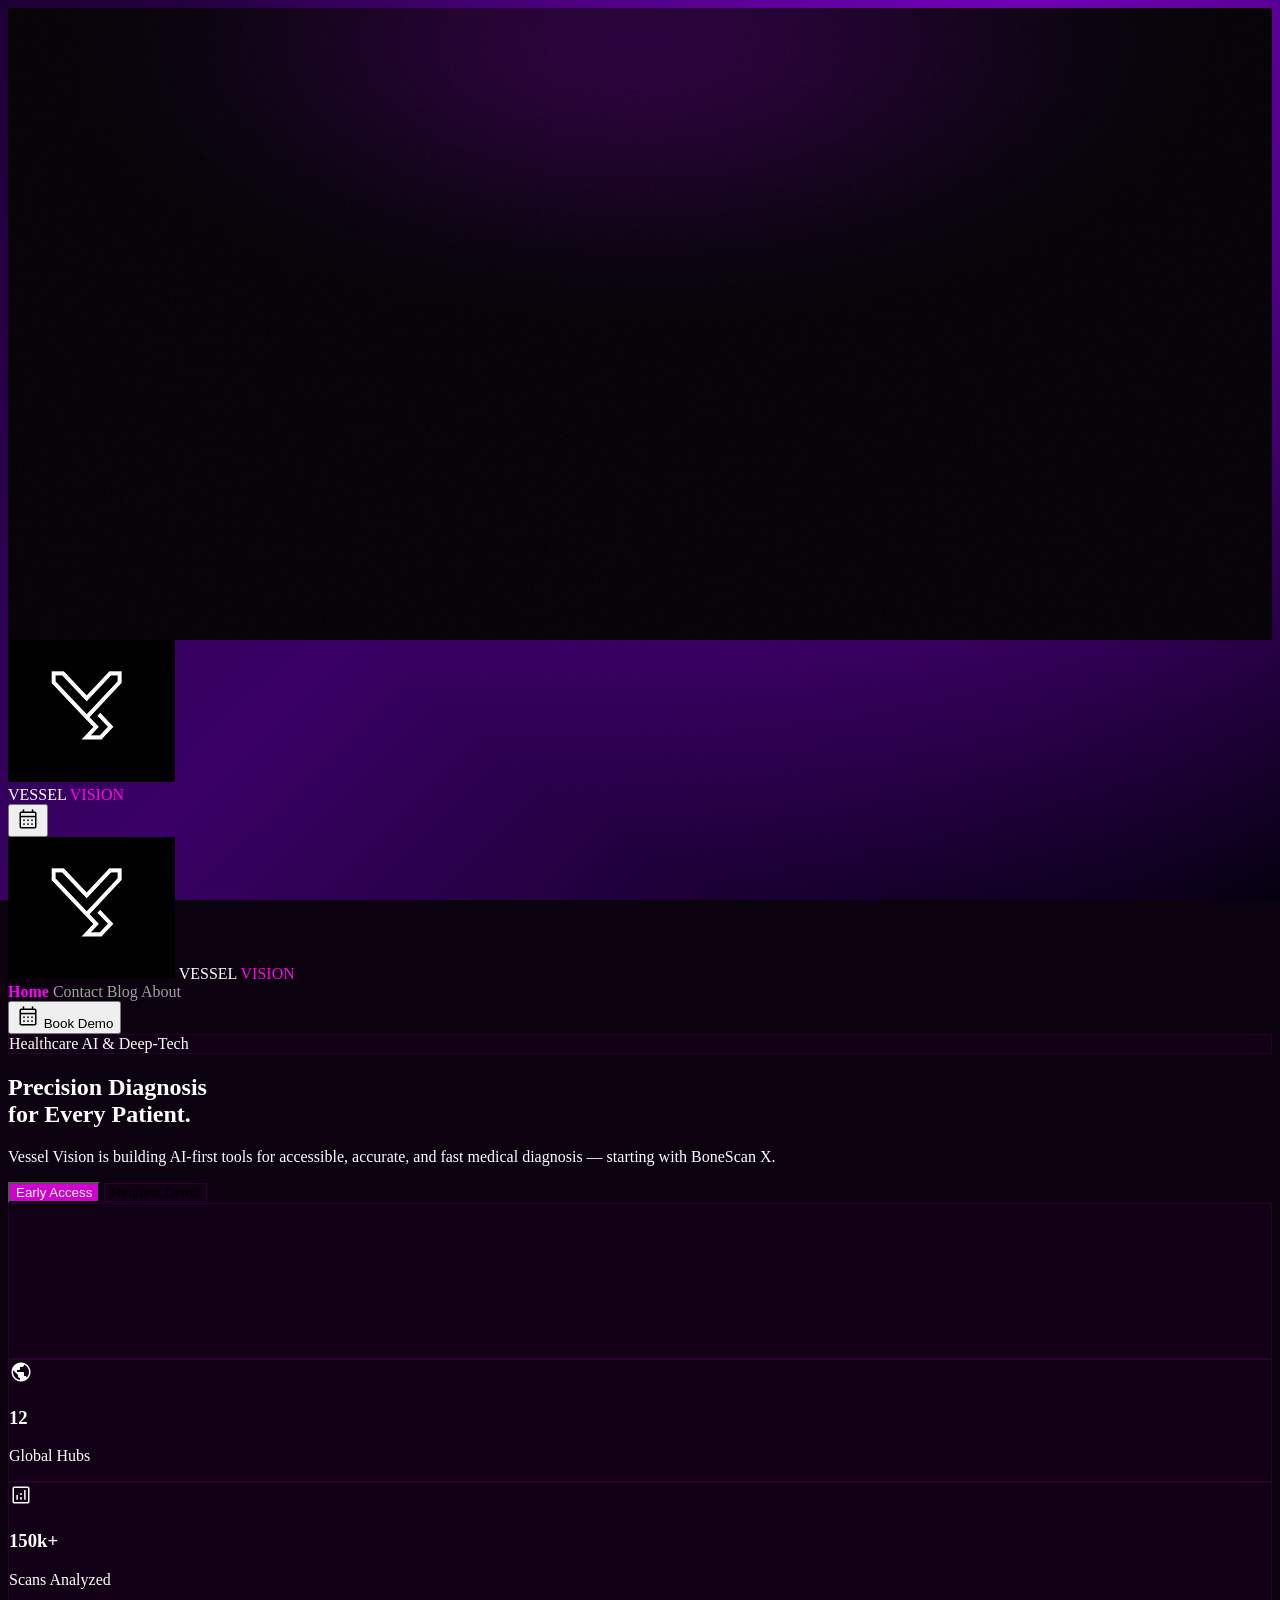
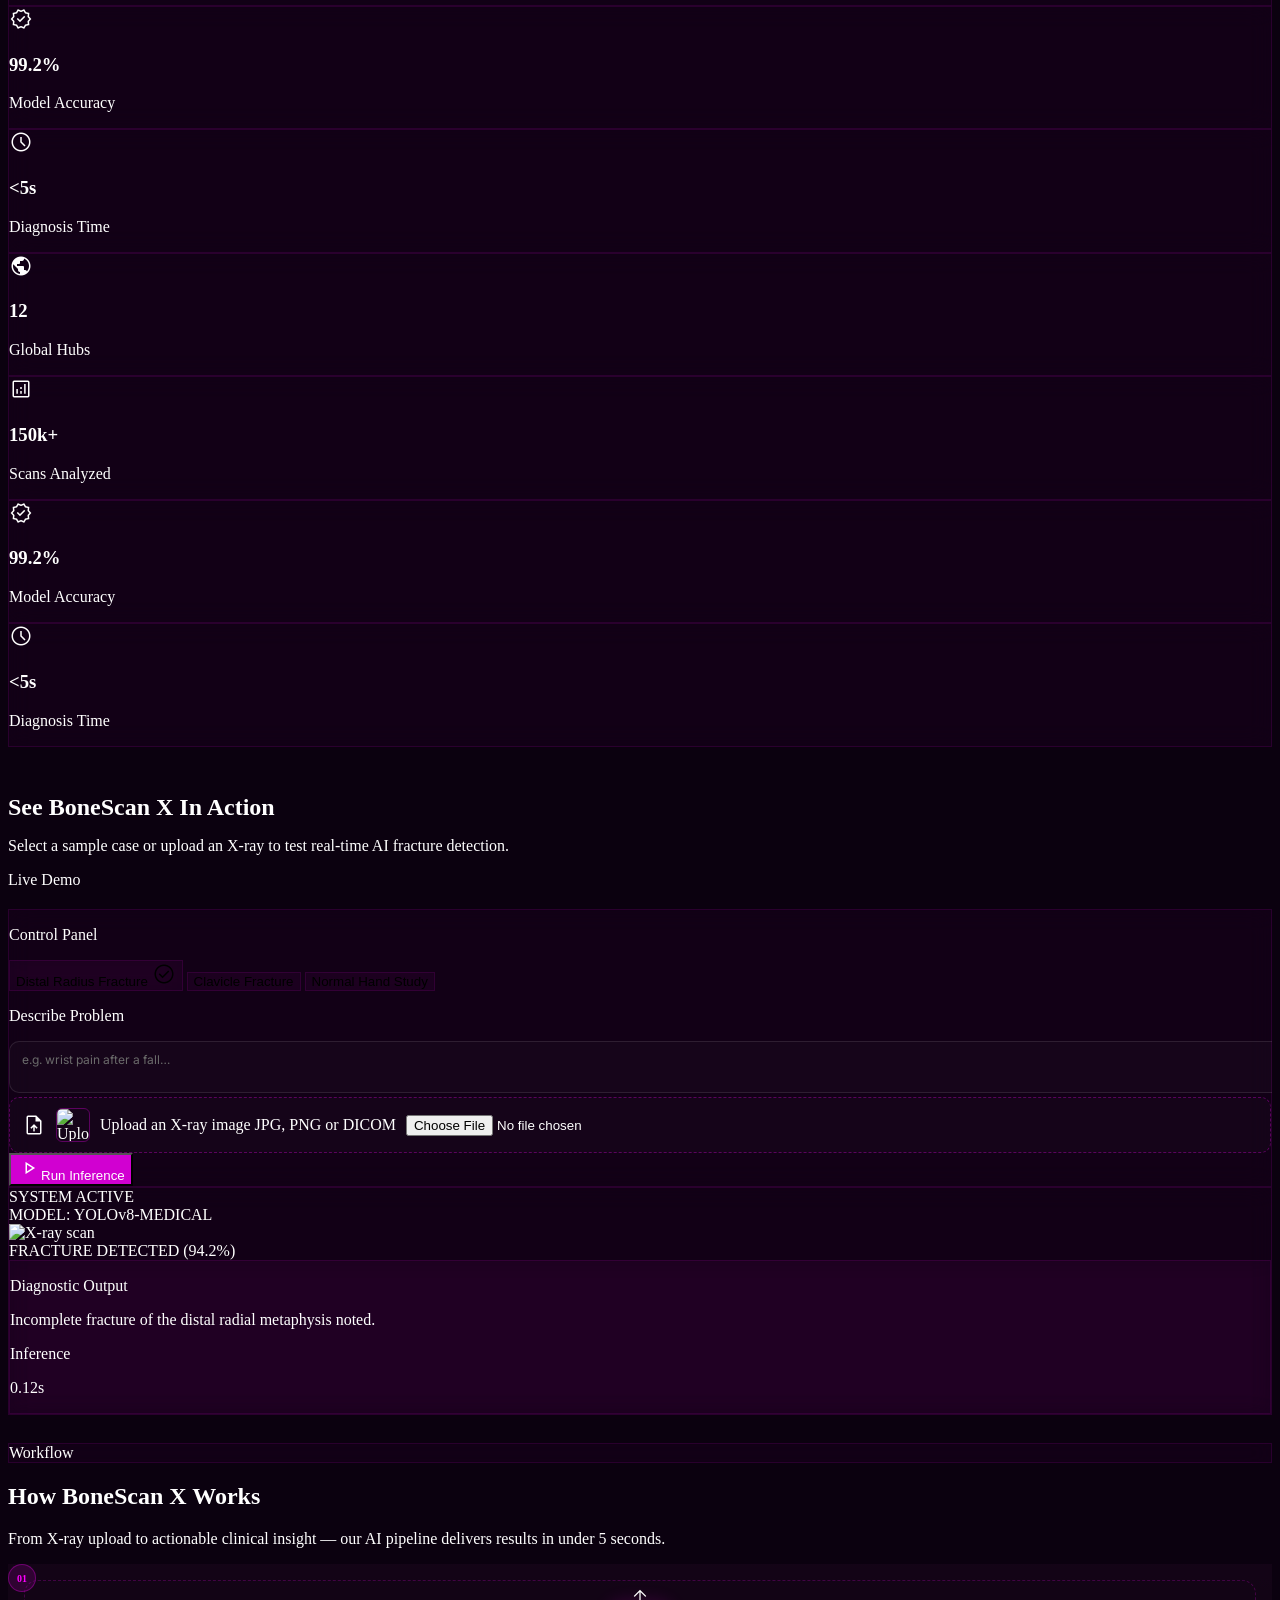
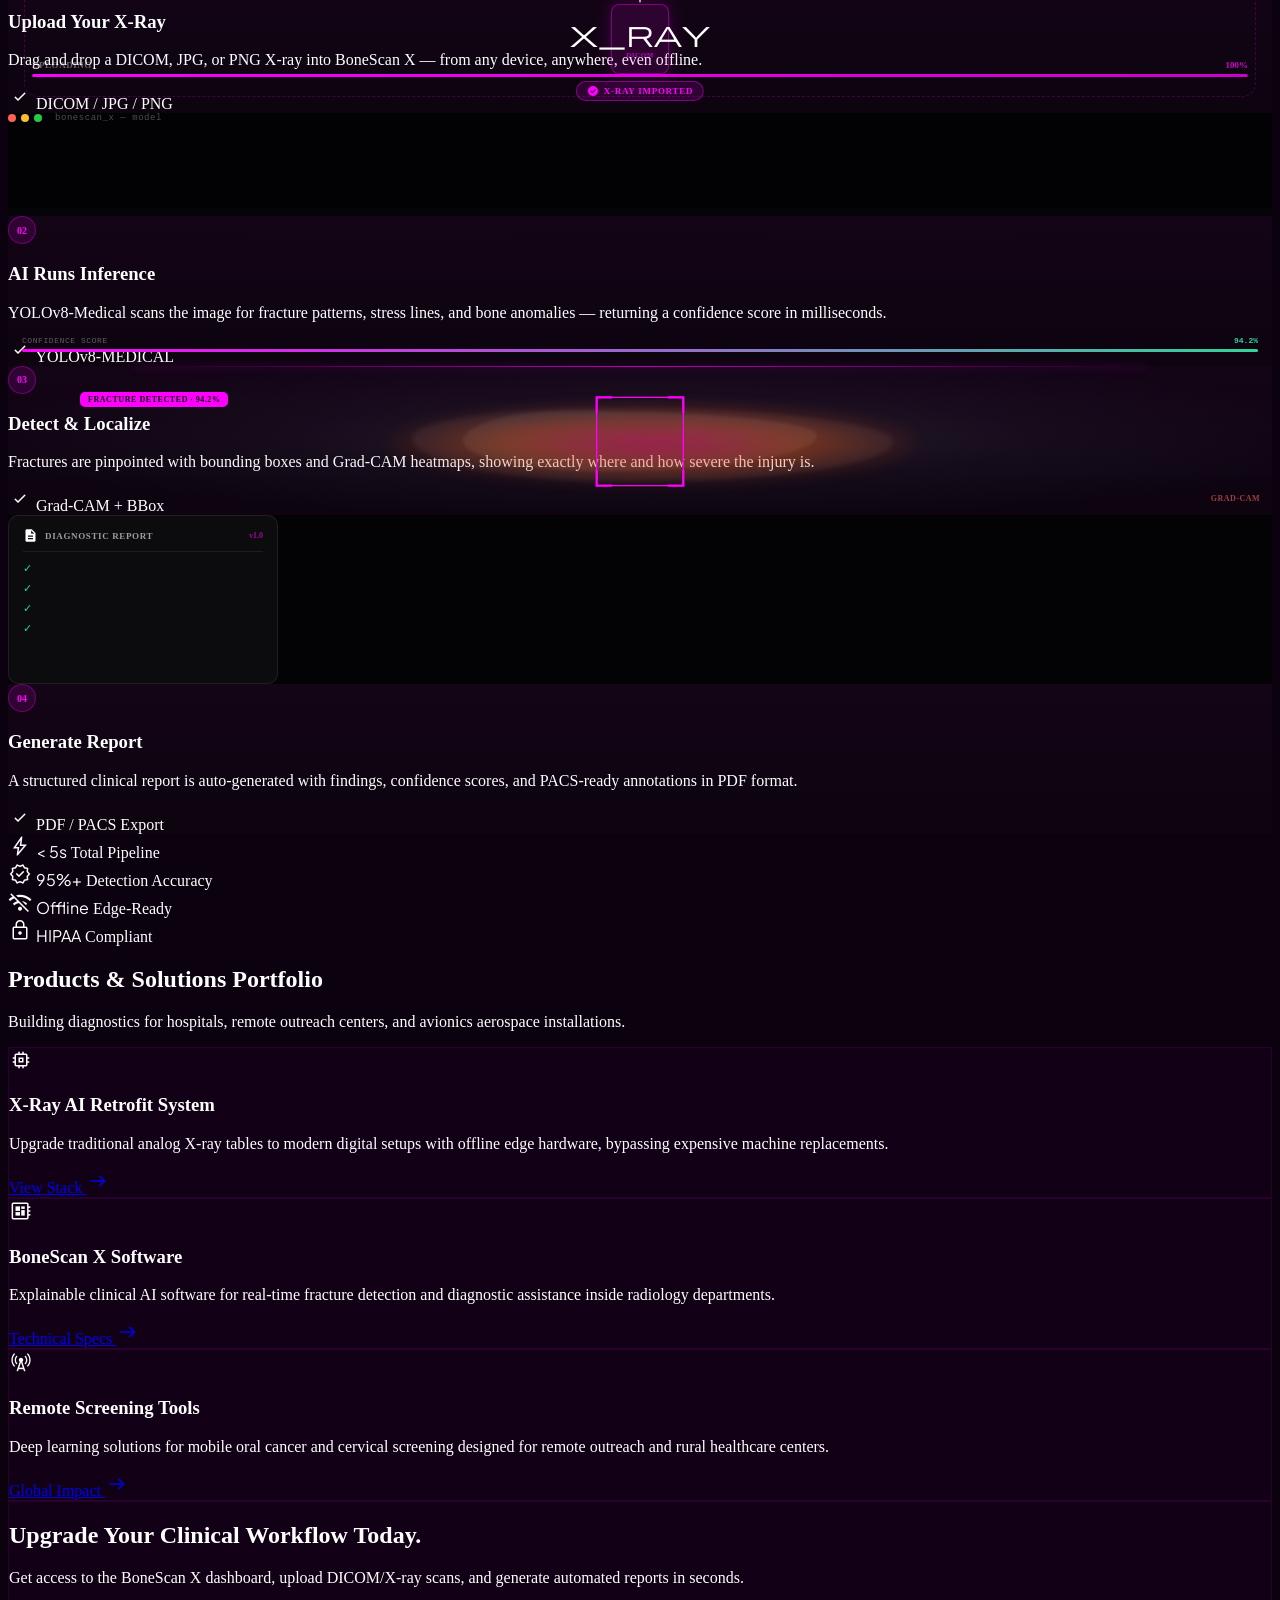
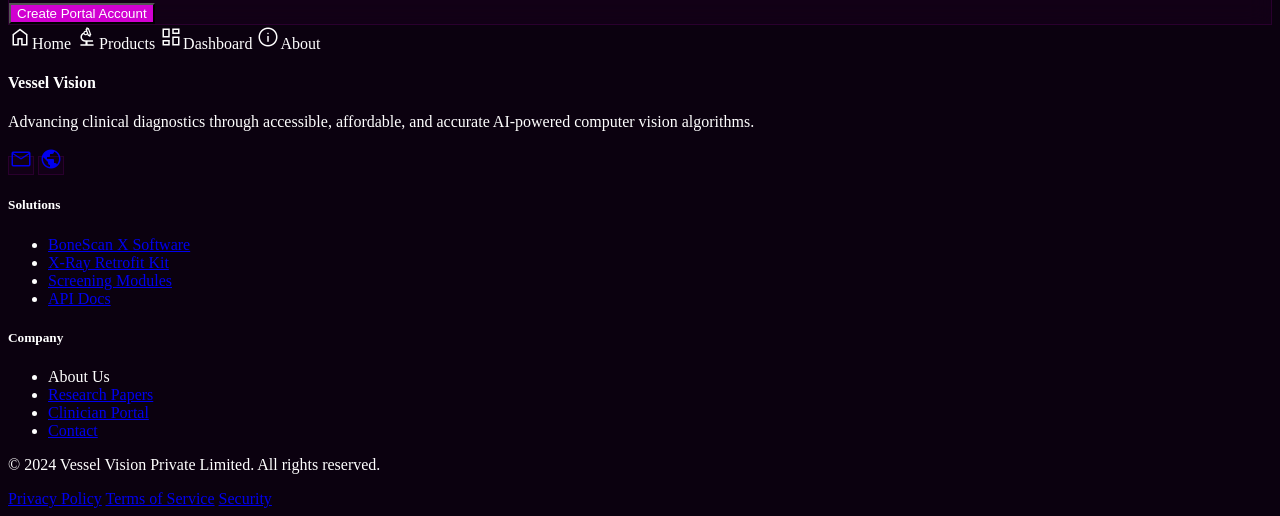
==== commit 42b1336f: "add animation in about section" ====
--- a/index.html
+++ b/index.html
@@ -693,11 +693,11 @@
     </main>
   </div>
 
-  <div id="page-about" class="page">
+<div id="page-about" class="page">
     <main class="pt-16 pb-24 md:pb-16 relative">
 
       <section
-        class="scroll-animate relative min-h-[520px] flex flex-col items-center justify-center text-center px-5 md:px-16 bg-transparent pt-16 pb-24">
+        class="observe-me animate-fade-up relative min-h-[520px] flex flex-col items-center justify-center text-center px-5 md:px-16 bg-transparent pt-16 pb-24">
         <div class="z-10 max-w-4xl">
           <div class="inline-flex items-center gap-2 px-4 py-2 rounded-full glass mb-8 border border-primary/20">
             <span class="w-2 h-2 rounded-full bg-primary animate-pulse"></span>
@@ -714,7 +714,8 @@
       <section class="py-40 px-5 md:px-16 max-w-container-max mx-auto">
         <div class="max-w-5xl mx-auto">
           <div class="grid grid-cols-1 lg:grid-cols-2 gap-16 items-center">
-            <div class="scroll-animate">
+            
+            <div class="observe-me animate-slide-left">
               <p class="text-label-md font-label-md uppercase tracking-widest text-primary/70 mb-4">Who We Are</p>
               <h2 class="font-headline-lg text-headline-lg text-white mb-6">A Team of Healthcare & AI Innovators</h2>
               <p class="text-on-surface-variant text-body-lg leading-relaxed mb-6">We are on a mission to improve
@@ -722,38 +723,36 @@
                 explainable AI — with or without a radiologist present.</p>
               <p class="text-on-surface-variant leading-relaxed">Every feature we build is grounded in real clinical
                 feedback — designed to complement, not replace, the expertise of medical professionals.</p>
+              
               <div class="mt-10 flex flex-col gap-3">
                 <div class="flex items-center gap-3">
-                  <div class="timeline-dot"></div><span class="text-white/80 text-sm">Founded with a mission to
-                    democratize AI diagnostics</span>
+                  <div class="timeline-dot"></div><span class="text-white/80 text-sm">Founded with a mission to democratize AI diagnostics</span>
                 </div>
                 <div style="width:1px;height:20px;background:rgba(255,0,255,0.2);margin-left:5px;"></div>
                 <div class="flex items-center gap-3">
-                  <div class="timeline-dot"></div><span class="text-white/80 text-sm">Launched BoneScan X — AI fracture
-                    detection in under 5 seconds</span>
+                  <div class="timeline-dot"></div><span class="text-white/80 text-sm">Launched BoneScan X — AI fracture detection in under 5 seconds</span>
                 </div>
                 <div style="width:1px;height:20px;background:rgba(255,0,255,0.2);margin-left:5px;"></div>
                 <div class="flex items-center gap-3">
-                  <div class="timeline-dot"></div><span class="text-white/80 text-sm">Expanding to remote screening and
-                    rural outreach programs</span>
+                  <div class="timeline-dot"></div><span class="text-white/80 text-sm">Expanding to remote screening and rural outreach programs</span>
                 </div>
               </div>
             </div>
 
             <div class="grid grid-cols-1 sm:grid-cols-2 gap-5">
-              <div class="scroll-animate about-stat-card">
+              <div class="observe-me animate-fade-up about-stat-card">
                 <div class="text-4xl font-bold text-primary mb-2" style="font-family:'Plus Jakarta Sans';">150+</div>
                 <p class="text-white font-semibold text-sm mb-1">X-rays Analyzed</p>
                 <p class="text-on-surface-variant text-xs leading-relaxed">Used in demos and testing across clinics,
                   hackathons, and case studies.</p>
               </div>
-              <div class="scroll-animate delay-100 about-stat-card">
-                <div class="text-4xl font-bold text-primary mb-2" style="font-family:'Plus Jakarta Sans';">&lt;5s</div>
+              <div class="observe-me animate-fade-up delay-100 about-stat-card">
+                <div class="text-4xl font-bold text-primary mb-2" style="font-family:'Plus Jakarta Sans';"><5s</div>
                 <p class="text-white font-semibold text-sm mb-1">Instant Results</p>
                 <p class="text-on-surface-variant text-xs leading-relaxed">Fracture predictions delivered in under 5
                   seconds — saving time where it matters.</p>
               </div>
-              <div class="scroll-animate delay-200 about-stat-card sm:col-span-2">
+              <div class="observe-me animate-fade-up delay-200 about-stat-card sm:col-span-2">
                 <div class="text-4xl font-bold text-primary mb-2" style="font-family:'Plus Jakarta Sans';">95%</div>
                 <p class="text-white font-semibold text-sm mb-1">Model Accuracy</p>
                 <p class="text-on-surface-variant text-xs leading-relaxed">AI model tested to achieve over 95% accuracy
@@ -766,7 +765,7 @@
 
       <section class="py-20 px-5 md:px-16 max-w-container-max mx-auto">
         <div class="max-w-5xl mx-auto">
-          <div class="scroll-animate text-center mb-16">
+          <div class="observe-me animate-scale-up text-center mb-16">
             <p class="text-label-md font-label-md uppercase tracking-widest text-primary/70 mb-4">Our Values</p>
             <h2 class="font-headline-lg text-headline-lg text-white mb-4">The Values That Drive <span
                 class="text-primary">Vessel Vision</span></h2>
@@ -775,48 +774,43 @@
           </div>
 
           <div class="grid grid-cols-1 md:grid-cols-2 gap-6">
-            <div class="scroll-animate about-value-card flex gap-5">
-              <div
-                class="w-12 h-12 rounded-xl bg-primary/10 border border-primary/20 flex items-center justify-center flex-shrink-0">
+            <div class="observe-me animate-fade-up about-value-card flex gap-5">
+              <div class="w-12 h-12 rounded-xl bg-primary/10 border border-primary/20 flex items-center justify-center flex-shrink-0">
                 <span class="material-symbols-outlined text-primary">science</span>
               </div>
               <div>
                 <h3 class="text-white font-semibold mb-2">Pioneering Medical Innovation</h3>
-                <p class="text-on-surface-variant text-sm leading-relaxed">We use state-of-the-art AI models to enhance
-                  diagnostic accuracy, speed, and explainability in healthcare.</p>
-              </div>
-            </div>
-            <div class="scroll-animate delay-100 about-value-card flex gap-5">
-              <div
-                class="w-12 h-12 rounded-xl bg-primary/10 border border-primary/20 flex items-center justify-center flex-shrink-0">
+                <p class="text-on-surface-variant text-sm leading-relaxed">We use state-of-the-art AI models to enhance diagnostic accuracy, speed, and explainability in healthcare.</p>
+              </div>
+            </div>
+            
+            <div class="observe-me animate-fade-up delay-100 about-value-card flex gap-5">
+              <div class="w-12 h-12 rounded-xl bg-primary/10 border border-primary/20 flex items-center justify-center flex-shrink-0">
                 <span class="material-symbols-outlined text-primary">shield_check</span>
               </div>
               <div>
                 <h3 class="text-white font-semibold mb-2">Committed to Ethical AI & Trust</h3>
-                <p class="text-on-surface-variant text-sm leading-relaxed">Every prediction includes explainability,
-                  empowering clinicians to understand and trust AI recommendations.</p>
-              </div>
-            </div>
-            <div class="scroll-animate delay-200 about-value-card flex gap-5">
-              <div
-                class="w-12 h-12 rounded-xl bg-primary/10 border border-primary/20 flex items-center justify-center flex-shrink-0">
+                <p class="text-on-surface-variant text-sm leading-relaxed">Every prediction includes explainability, empowering clinicians to understand and trust AI recommendations.</p>
+              </div>
+            </div>
+            
+            <div class="observe-me animate-fade-up delay-200 about-value-card flex gap-5">
+              <div class="w-12 h-12 rounded-xl bg-primary/10 border border-primary/20 flex items-center justify-center flex-shrink-0">
                 <span class="material-symbols-outlined text-primary">travel_explore</span>
               </div>
               <div>
                 <h3 class="text-white font-semibold mb-2">Empowering Clinical Access</h3>
-                <p class="text-on-surface-variant text-sm leading-relaxed">We aim to make diagnostic support accessible
-                  across rural clinics, hospitals, and underserved communities worldwide.</p>
-              </div>
-            </div>
-            <div class="scroll-animate delay-300 about-value-card flex gap-5">
-              <div
-                class="w-12 h-12 rounded-xl bg-primary/10 border border-primary/20 flex items-center justify-center flex-shrink-0">
+                <p class="text-on-surface-variant text-sm leading-relaxed">We aim to make diagnostic support accessible across rural clinics, hospitals, and underserved communities worldwide.</p>
+              </div>
+            </div>
+            
+            <div class="observe-me animate-fade-up delay-300 about-value-card flex gap-5">
+              <div class="w-12 h-12 rounded-xl bg-primary/10 border border-primary/20 flex items-center justify-center flex-shrink-0">
                 <span class="material-symbols-outlined text-primary">stethoscope</span>
               </div>
               <div>
                 <h3 class="text-white font-semibold mb-2">Built for Doctors, Not Just Data</h3>
-                <p class="text-on-surface-variant text-sm leading-relaxed">Our tools are designed with doctors and
-                  patients in mind — to support clinical decision-making, not replace it.</p>
+                <p class="text-on-surface-variant text-sm leading-relaxed">Our tools are designed with doctors and patients in mind — to support clinical decision-making, not replace it.</p>
               </div>
             </div>
           </div>
@@ -825,7 +819,7 @@
 
       <section class="py-20 px-5 md:px-16 max-w-container-max mx-auto">
         <div class="max-w-5xl mx-auto">
-          <div class="scroll-animate text-center mb-16">
+          <div class="observe-me animate-fade-up text-center mb-16">
             <p class="text-label-md font-label-md uppercase tracking-widest text-primary/70 mb-4">Why Us</p>
             <h2 class="font-headline-lg text-headline-lg text-white mb-4">Why Clinics and Hospitals <span
                 class="text-primary">Choose Us</span></h2>
@@ -834,56 +828,32 @@
           </div>
 
           <div class="grid grid-cols-1 md:grid-cols-2 gap-8">
-            <div class="scroll-animate compare-col-traditional">
+            <div class="observe-me animate-slide-left compare-col-traditional">
               <div class="flex items-center gap-3 mb-6">
                 <div class="w-8 h-8 rounded-full bg-red-400 flex items-center justify-center"><span
                     class="material-symbols-outlined text-white text-sm">close</span></div>
                 <h3 class="text-white/60 font-semibold text-lg">Traditional Diagnosis</h3>
               </div>
-              <div class="compare-item"><span
-                  class="material-symbols-outlined text-red-400 text-base">cancel</span><span class="text-white/50">May
-                  Miss Subtle Fractures</span></div>
-              <div class="compare-item"><span
-                  class="material-symbols-outlined text-red-400 text-base">cancel</span><span
-                  class="text-white/50">Dependent on Radiologist Availability</span></div>
-              <div class="compare-item"><span
-                  class="material-symbols-outlined text-red-400 text-base">cancel</span><span class="text-white/50">High
-                  Reporting Load</span></div>
-              <div class="compare-item"><span
-                  class="material-symbols-outlined text-red-400 text-base">cancel</span><span
-                  class="text-white/50">Time-Intensive Manual Review</span></div>
-              <div class="compare-item"><span
-                  class="material-symbols-outlined text-red-400 text-base">cancel</span><span class="text-white/50">Lack
-                  of AI Integration</span></div>
-              <div class="compare-item"><span
-                  class="material-symbols-outlined text-red-400 text-base">cancel</span><span
-                  class="text-white/50">Diagnostic Variability</span></div>
-            </div>
-
-            <div class="scroll-animate delay-100 compare-col-bonescan">
+              <div class="compare-item"><span class="material-symbols-outlined text-red-400 text-base">cancel</span><span class="text-white/50">May Miss Subtle Fractures</span></div>
+              <div class="compare-item"><span class="material-symbols-outlined text-red-400 text-base">cancel</span><span class="text-white/50">Dependent on Radiologist Availability</span></div>
+              <div class="compare-item"><span class="material-symbols-outlined text-red-400 text-base">cancel</span><span class="text-white/50">High Reporting Load</span></div>
+              <div class="compare-item"><span class="material-symbols-outlined text-red-400 text-base">cancel</span><span class="text-white/50">Time-Intensive Manual Review</span></div>
+              <div class="compare-item"><span class="material-symbols-outlined text-red-400 text-base">cancel</span><span class="text-white/50">Lack of AI Integration</span></div>
+              <div class="compare-item"><span class="material-symbols-outlined text-red-400 text-base">cancel</span><span class="text-white/50">Diagnostic Variability</span></div>
+            </div>
+
+            <div class="observe-me animate-slide-right compare-col-bonescan">
               <div class="flex items-center gap-3 mb-6">
                 <div class="w-8 h-8 rounded-full bg-green-300 flex items-center justify-center"><span
                     class="material-symbols-outlined text-red-500 text-sm">check</span></div>
                 <h3 class="text-white font-semibold text-lg">BoneScan X by Vessel Vision</h3>
               </div>
-              <div class="compare-item"><span
-                  class="material-symbols-outlined text-green-400 text-base">check_circle</span><span
-                  class="text-white/90">Explainable AI-Powered Results</span></div>
-              <div class="compare-item"><span
-                  class="material-symbols-outlined text-green-400 text-base">check_circle</span><span
-                  class="text-white/90">Available Anytime, Anywhere</span></div>
-              <div class="compare-item"><span
-                  class="material-symbols-outlined text-green-400 text-base">check_circle</span><span
-                  class="text-white/90">Works Across Clinics and Camps</span></div>
-              <div class="compare-item"><span
-                  class="material-symbols-outlined text-green-400 text-base">check_circle</span><span
-                  class="text-white/90">&lt;5s Fracture Detection</span></div>
-              <div class="compare-item"><span
-                  class="material-symbols-outlined text-green-400 text-base">check_circle</span><span
-                  class="text-white/90">PACS & EHR Integration Ready</span></div>
-              <div class="compare-item"><span
-                  class="material-symbols-outlined text-green-400 text-base">check_circle</span><span
-                  class="text-white/90">Clinically Validated & Reliable</span></div>
+              <div class="compare-item"><span class="material-symbols-outlined text-green-400 text-base">check_circle</span><span class="text-white/90">Explainable AI-Powered Results</span></div>
+              <div class="compare-item"><span class="material-symbols-outlined text-green-400 text-base">check_circle</span><span class="text-white/90">Available Anytime, Anywhere</span></div>
+              <div class="compare-item"><span class="material-symbols-outlined text-green-400 text-base">check_circle</span><span class="text-white/90">Works Across Clinics and Camps</span></div>
+              <div class="compare-item"><span class="material-symbols-outlined text-green-400 text-base">check_circle</span><span class="text-white/90"><5s Fracture Detection</span></div>
+              <div class="compare-item"><span class="material-symbols-outlined text-green-400 text-base">check_circle</span><span class="text-white/90">PACS & EHR Integration Ready</span></div>
+              <div class="compare-item"><span class="material-symbols-outlined text-green-400 text-base">check_circle</span><span class="text-white/90">Clinically Validated & Reliable</span></div>
             </div>
           </div>
         </div>
@@ -891,126 +861,75 @@
 
       <section class="py-20 px-5 md:px-16 max-w-container-max mx-auto">
         <div class="max-w-5xl mx-auto">
-          <div class="scroll-animate text-center mb-16">
+          <div class="observe-me animate-fade-up text-center mb-16">
             <p class="text-label-md font-label-md uppercase tracking-widest text-primary/70 mb-4">Our Team</p>
             <h2 class="font-headline-lg text-headline-lg text-white mb-4">Meet the Minds Behind <span
                 class="text-primary">Vessel Vision</span></h2>
             <p class="text-on-surface-variant max-w-xl mx-auto">We bring together technology and strategy to create
               smarter automation solutions for the future of healthcare.</p>
           </div>
-          <div
-            class="flex flex-col md:flex-row flex-wrap justify-center items-center gap-8 w-full max-w-7xl mx-auto p-4">
-
-            <div
-              class="scroll-animate glass rounded-2xl p-10 border border-white/20 max-w-sm w-full text-center hover:-translate-y-2 hover:shadow-[0_10px_40px_rgba(0,0,0,0.5)] hover:border-primary/50 transition-all duration-300 ease-out group bg-black/20 backdrop-blur-sm cursor-pointer">
-              <div
-                class="w-24 h-24 rounded-full border-2 border-primary/30 overflow-hidden mx-auto mb-6 group-hover:scale-110 group-hover:rotate-3 group-hover:border-primary/70 transition-all duration-500 ease-out">
+          
+          <div class="flex flex-col md:flex-row flex-wrap justify-center items-center gap-8 w-full max-w-7xl mx-auto p-4">
+            
+            <div class="observe-me animate-fade-up glass rounded-2xl p-10 border border-white/20 max-w-sm w-full text-center hover:-translate-y-2 hover:shadow-[0_10px_40px_rgba(0,0,0,0.5)] hover:border-primary/50 transition-all duration-300 ease-out group bg-black/20 backdrop-blur-sm cursor-pointer">
+              <div class="w-24 h-24 rounded-full border-2 border-primary/30 overflow-hidden mx-auto mb-6 group-hover:scale-110 group-hover:rotate-3 group-hover:border-primary/70 transition-all duration-500 ease-out">
                 <img src="ceo.png" alt="Brij Nandan Dogra" class="w-full h-full object-cover" />
               </div>
               <h3 class="text-white font-bold text-xl mb-1">Brij Nandan Dogra</h3>
               <p class="text-primary text-sm font-semibold mb-3 uppercase tracking-wider">CEO</p>
               <p class="text-gray-400 text-sm mb-6">Vessel Vision Private Limited</p>
-              <a href="https://www.linkedin.com/in/brij-nandan-dogra-3270ba321" target="_blank"
-                class="inline-flex items-center gap-2 px-5 py-2.5 glass rounded-lg border border-white/10 text-sm text-white/80 hover:text-primary hover:border-primary/50 hover:bg-primary/10 transition-all duration-300">
-                <span class="material-symbols-outlined text-base">open_in_new</span>LinkedIn Profile
-              </a>
-            </div>
-
-            <div
-              class="scroll-animate glass rounded-2xl p-10 border border-white/20 max-w-sm w-full text-center hover:-translate-y-2 hover:shadow-[0_10px_40px_rgba(0,0,0,0.5)] hover:border-primary/50 transition-all duration-300 ease-out group bg-black/20 backdrop-blur-sm cursor-pointer">
-              <div
-                class="w-24 h-24 rounded-full border-2 border-primary/30 overflow-hidden mx-auto mb-6 group-hover:scale-110 group-hover:-rotate-3 group-hover:border-primary/70 transition-all duration-500 ease-out">
-                <img src="ContentWriter.webp" alt="Team Member Two" class="w-full h-full object-cover bg-gray-800" />
+            </div>
+
+            <div class="observe-me animate-fade-up delay-100 glass rounded-2xl p-10 border border-white/20 max-w-sm w-full text-center hover:-translate-y-2 hover:shadow-[0_10px_40px_rgba(0,0,0,0.5)] hover:border-primary/50 transition-all duration-300 ease-out group bg-black/20 backdrop-blur-sm cursor-pointer">
+              <div class="w-24 h-24 rounded-full border-2 border-primary/30 overflow-hidden mx-auto mb-6 group-hover:scale-110 group-hover:-rotate-3 group-hover:border-primary/70 transition-all duration-500 ease-out">
+                <img src="ContentWriter.webp" alt="Aftab Aalam" class="w-full h-full object-cover bg-gray-800" />
               </div>
               <h3 class="text-white font-bold text-xl mb-1">AFTAB AALAM</h3>
               <p class="text-primary text-sm font-semibold mb-3 uppercase tracking-wider">CONTENT WRITER</p>
               <p class="text-gray-400 text-sm mb-6">Vessel Vision Private Limited</p>
-              <a href="https://www.linkedin.com/in/aftab-e-aalam/" target="_blank"
-                class="inline-flex items-center gap-2 px-5 py-2.5 glass rounded-lg border border-white/10 text-sm text-white/80 hover:text-primary hover:border-primary/50 hover:bg-primary/10 transition-all duration-300">
-                <span class="material-symbols-outlined text-base">open_in_new</span>LinkedIn Profile
-              </a>
-            </div>
-
-            <div
-              class="scroll-animate glass rounded-2xl p-10 border border-white/20 max-w-sm w-full text-center hover:-translate-y-2 hover:shadow-[0_10px_40px_rgba(0,0,0,0.5)] hover:border-primary/50 transition-all duration-300 ease-out group bg-black/20 backdrop-blur-sm cursor-pointer">
-              <div
-                class="w-24 h-24 rounded-full border-2 border-primary/30 overflow-hidden mx-auto mb-6 group-hover:scale-110 group-hover:rotate-3 group-hover:border-primary/70 transition-all duration-500 ease-out">
-                <img src="webdesigner.png" alt="Team Member Three" class="w-full h-full object-cover bg-gray-800" />
+            </div>
+
+            <div class="observe-me animate-fade-up delay-200 glass rounded-2xl p-10 border border-white/20 max-w-sm w-full text-center hover:-translate-y-2 hover:shadow-[0_10px_40px_rgba(0,0,0,0.5)] hover:border-primary/50 transition-all duration-300 ease-out group bg-black/20 backdrop-blur-sm cursor-pointer">
+              <div class="w-24 h-24 rounded-full border-2 border-primary/30 overflow-hidden mx-auto mb-6 group-hover:scale-110 group-hover:rotate-3 group-hover:border-primary/70 transition-all duration-500 ease-out">
+                <img src="webDesigner.png" alt="Mahi Priyadarshi" class="w-full h-full object-cover bg-gray-800" />
               </div>
               <h3 class="text-white font-bold text-xl mb-1">Mahi Priyadarshi</h3>
               <p class="text-primary text-sm font-semibold mb-3 uppercase tracking-wider">Web Designer</p>
               <p class="text-gray-400 text-sm mb-6">Vessel Vision Private Limited</p>
-              <a href="https://www.linkedin.com/in/mahi-priyadarshi-9bb229388/" target="_blank"
-                class="inline-flex items-center gap-2 px-5 py-2.5 glass rounded-lg border border-white/10 text-sm text-white/80 hover:text-primary hover:border-primary/50 hover:bg-primary/10 transition-all duration-300">
-                <span class="material-symbols-outlined text-base">open_in_new</span>LinkedIn Profile
-              </a>
-            </div>
-
+            </div>
           </div>
         </div>
       </section>
 
       <section class="py-20 px-5 md:px-16 max-w-container-max mx-auto">
         <div class="max-w-3xl mx-auto">
-          <div class="scroll-animate text-center mb-16">
+          <div class="observe-me animate-fade-up text-center mb-16">
             <p class="text-label-md font-label-md uppercase tracking-widest text-primary/70 mb-4">FAQs</p>
             <h2 class="font-headline-lg text-headline-lg text-white mb-4">Got Questions About <span
                 class="text-primary">Medical AI?</span></h2>
-            <p class="text-on-surface-variant">Here's everything you need to know about using BoneScan X in your clinic
-              or hospital.</p>
-          </div>
-          <div id="faq-container" class="scroll-animate">
-            <div class="faq-item"><button class="faq-btn" onclick="toggleFaq(this)"><span>How can BoneScan X help my
-                  clinic or hospital?</span><span class="material-symbols-outlined faq-icon">add</span></button>
-              <div class="faq-answer">BoneScan X provides AI-assisted fracture detection from X-rays in under 5 seconds.
-                It reduces diagnostic workload, catches subtle fractures that may be missed under pressure, and
-                generates structured reports — helping clinicians make faster, more confident decisions.</div>
-            </div>
-            <div class="faq-item"><button class="faq-btn" onclick="toggleFaq(this)"><span>Is BoneScan X hard to set
-                  up?</span><span class="material-symbols-outlined faq-icon">add</span></button>
-              <div class="faq-answer">Not at all. BoneScan X is designed for plug-and-play deployment. It integrates
-                with existing PACS and EHR systems and can run on edge hardware for offline environments — no major
-                infrastructure overhaul needed.</div>
-            </div>
-            <div class="faq-item"><button class="faq-btn" onclick="toggleFaq(this)"><span>Who can use BoneScan
-                  X?</span><span class="material-symbols-outlined faq-icon">add</span></button>
-              <div class="faq-answer">BoneScan X is built for radiologists, orthopedic surgeons, emergency physicians,
-                and general practitioners. It's also suited for remote camps and rural health centers where specialist
-                access is limited.</div>
-            </div>
-            <div class="faq-item"><button class="faq-btn" onclick="toggleFaq(this)"><span>Do I need technical skills to
-                  use BoneScan X?</span><span class="material-symbols-outlined faq-icon">add</span></button>
-              <div class="faq-answer">No. The interface is designed for clinical professionals, not engineers. Simply
-                upload a DICOM or standard X-ray image and receive AI-generated results with Grad-CAM visual
-                explanations instantly.</div>
-            </div>
-            <div class="faq-item"><button class="faq-btn" onclick="toggleFaq(this)"><span>What kind of support do you
-                  offer?</span><span class="material-symbols-outlined faq-icon">add</span></button>
-              <div class="faq-answer">We offer onboarding support, technical documentation, and a dedicated contact line
-                for enterprise clients. For smaller clinics, we provide self-serve setup guides and responsive email
-                support.</div>
+          </div>
+          
+          <div id="faq-container" class="observe-me animate-fade-up delay-100">
+            <div class="faq-item"><button class="faq-btn" onclick="toggleFaq(this)"><span>How can BoneScan X help my clinic or hospital?</span><span class="material-symbols-outlined faq-icon">add</span></button>
+              <div class="faq-answer">BoneScan X provides AI-assisted fracture detection from X-rays in under 5 seconds.</div>
+            </div>
+             <div class="faq-item"><button class="faq-btn" onclick="toggleFaq(this)"><span>Is BoneScan X hard to set up?</span><span class="material-symbols-outlined faq-icon">add</span></button>
+              <div class="faq-answer">Not at all. BoneScan X is designed for plug-and-play deployment.</div>
             </div>
           </div>
         </div>
       </section>
 
       <section class="py-20 px-5 md:px-16 bg-transparent">
-        <div
-          class="scroll-animate max-w-4xl mx-auto glass p-12 md:p-20 rounded-2xl text-center relative overflow-hidden border border-primary/30">
-          <div class="absolute inset-0 bg-primary/5 pointer-events-none"></div>
+        <div class="observe-me animate-scale-up max-w-4xl mx-auto glass p-12 md:p-20 rounded-2xl text-center relative overflow-hidden border border-primary/30">
           <h2 class="font-display text-display mb-6 relative z-10 text-white">Let BoneScan X Assist You.</h2>
-          <p class="text-on-surface-variant text-body-lg mb-10 max-w-xl mx-auto relative z-10">Schedule a free demo and
-            see how AI can support fracture detection in your clinic — fast, reliable, and explainable.</p>
           <div class="flex flex-col sm:flex-row gap-4 justify-center relative z-10">
-            <button
-              class="px-10 py-5 bg-primary text-black rounded-lg font-bold hover:scale-105 transition-transform shadow-[0_0_30px_rgba(255,0,255,0.4)]"
-              style="background-color:rgb(209,0,209);color:#fff;">Book a Free Demo Call</button>
-            <button
-              class="px-10 py-5 glass text-white rounded-lg font-bold hover:bg-white/5 transition-all border border-white/10">Try
-              BoneScan X</button>
-          </div>
-        </div>
-      </section>
+            <button class="px-10 py-5 bg-primary text-black rounded-lg font-bold shadow-[0_0_30px_rgba(255,0,255,0.4)]" style="background-color:rgb(209,0,209);color:#fff;">Book a Free Demo Call</button>
+            <button class="px-10 py-5 glass text-white rounded-lg font-bold border border-white/10">Try BoneScan X</button>
+          </div>
+        </div>
+      </section>
+      
     </main>
   </div>
 
@@ -1079,4 +998,4 @@
   <script src="script.js"></script>
 </body>
 
-</html>
+</html>
--- a/style.css
+++ b/style.css
@@ -146,22 +146,38 @@
           }
           .hiw-card:hover { border-color:rgba(255,0,255,.55) !important; transform:translateY(-5px); }
 
-/* The initial hidden state of elements */
-.scroll-animate {
+/* Base state for all elements we want to watch */
+.observe-me {
   opacity: 0;
-  transform: translateY(40px);
-  transition: opacity 2.0s cubic-bezier(0.25, 1, 0.5, 1), transform 2.0s cubic-bezier(0.25, 1, 0.5, 1);
   will-change: transform, opacity;
+  transition: all 0.8s cubic-bezier(0.17, 0.55, 0.55, 1); /* Smooth easing */
 }
 
-/* The state triggered when the element enters the viewport */
-.scroll-animate.in-view {
-  opacity: 1;
-  transform: translateY(0);
+/* Specific starting positions before they become visible */
+.animate-fade-up {
+  transform: translateY(50px);
 }
 
-/* Optional: Add a slight delay for grid items so they animate in sequence */
-.delay-100 { transition-delay: 150ms; }
-.delay-200 { transition-delay: 300ms; }
-.delay-300 { transition-delay: 450ms; }
-.delay-400 { transition-delay: 600ms; }+.animate-slide-left {
+  transform: translateX(-50px);
+}
+
+.animate-slide-right {
+  transform: translateX(50px);
+}
+
+.animate-scale-up {
+  transform: scale(0.9);
+}
+
+/* The active state triggered by our JavaScript */
+.observe-me.show {
+  opacity: 1;
+  transform: translate(0) scale(1);
+}
+
+/* Staggered delays so groups of items don't appear all at once */
+.delay-100 { transition-delay: 100ms; }
+.delay-200 { transition-delay: 200ms; }
+.delay-300 { transition-delay: 300ms; }
+.delay-400 { transition-delay: 400ms; }
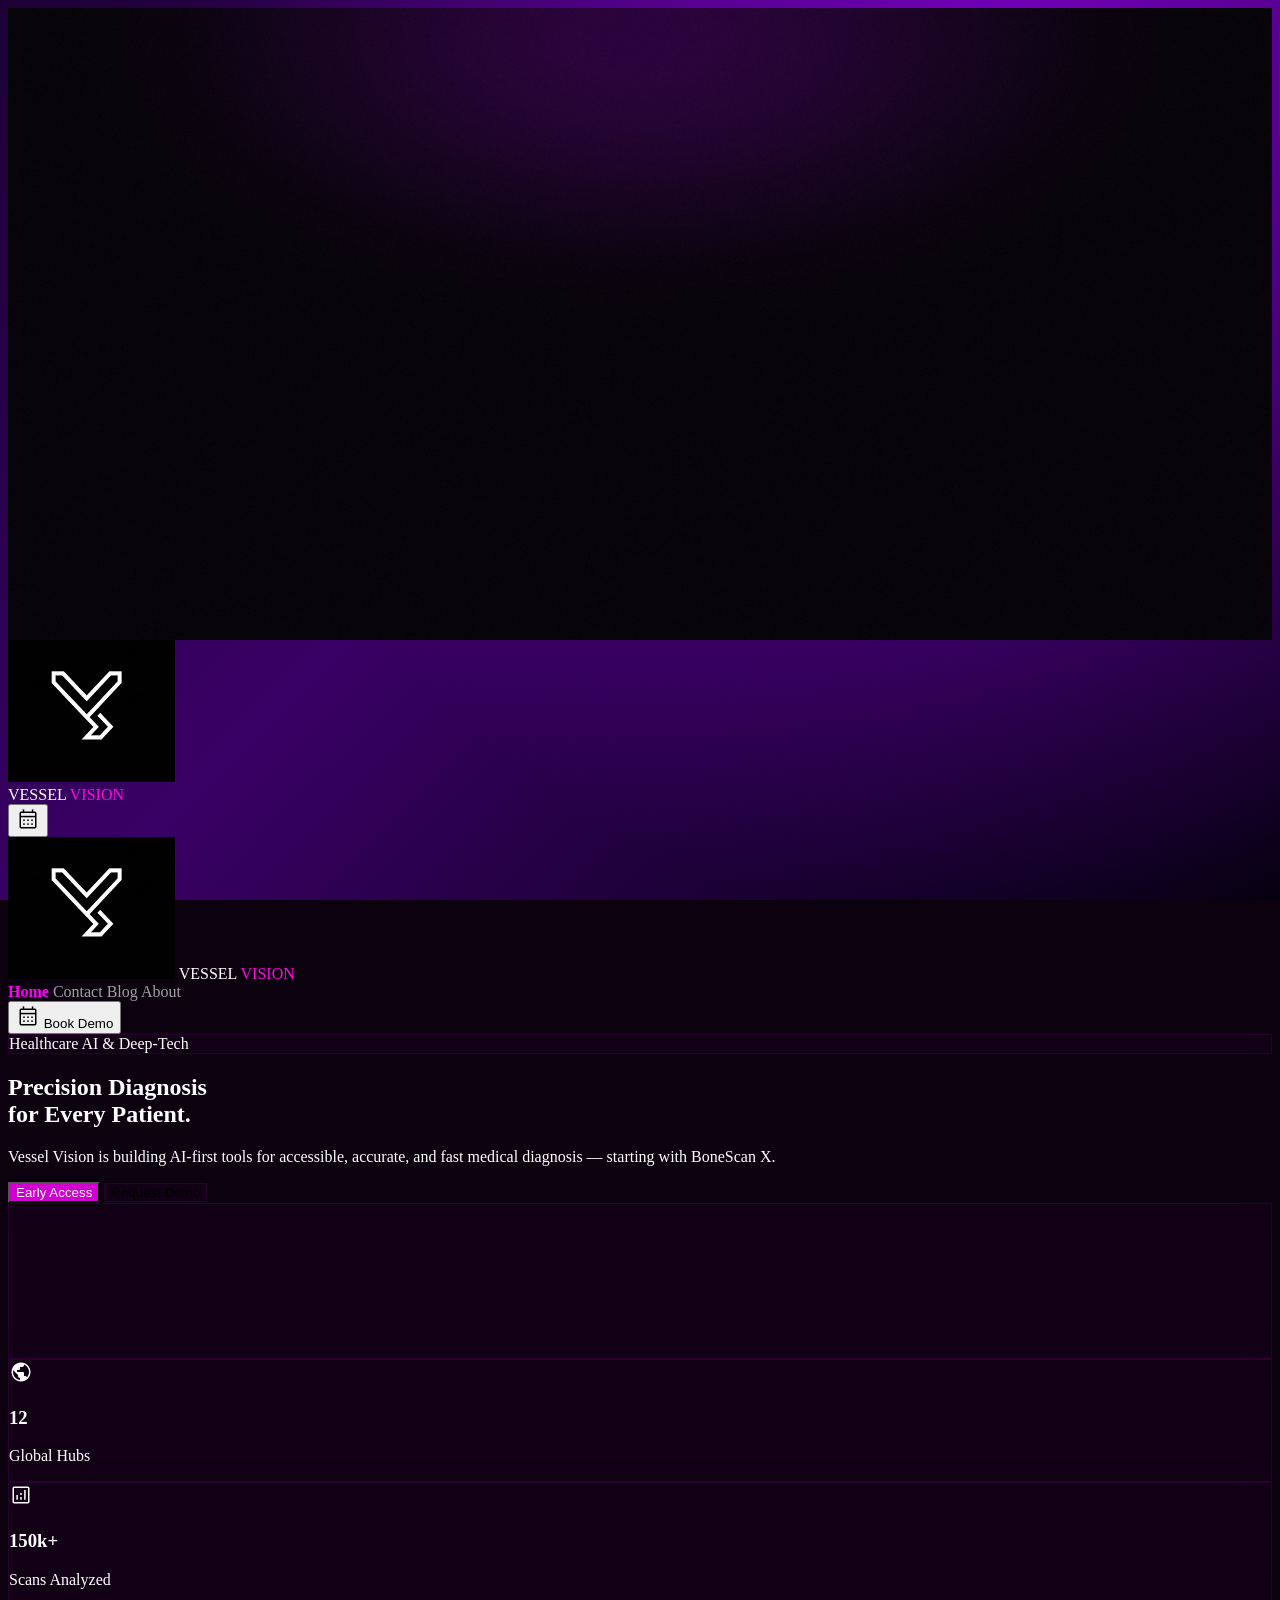
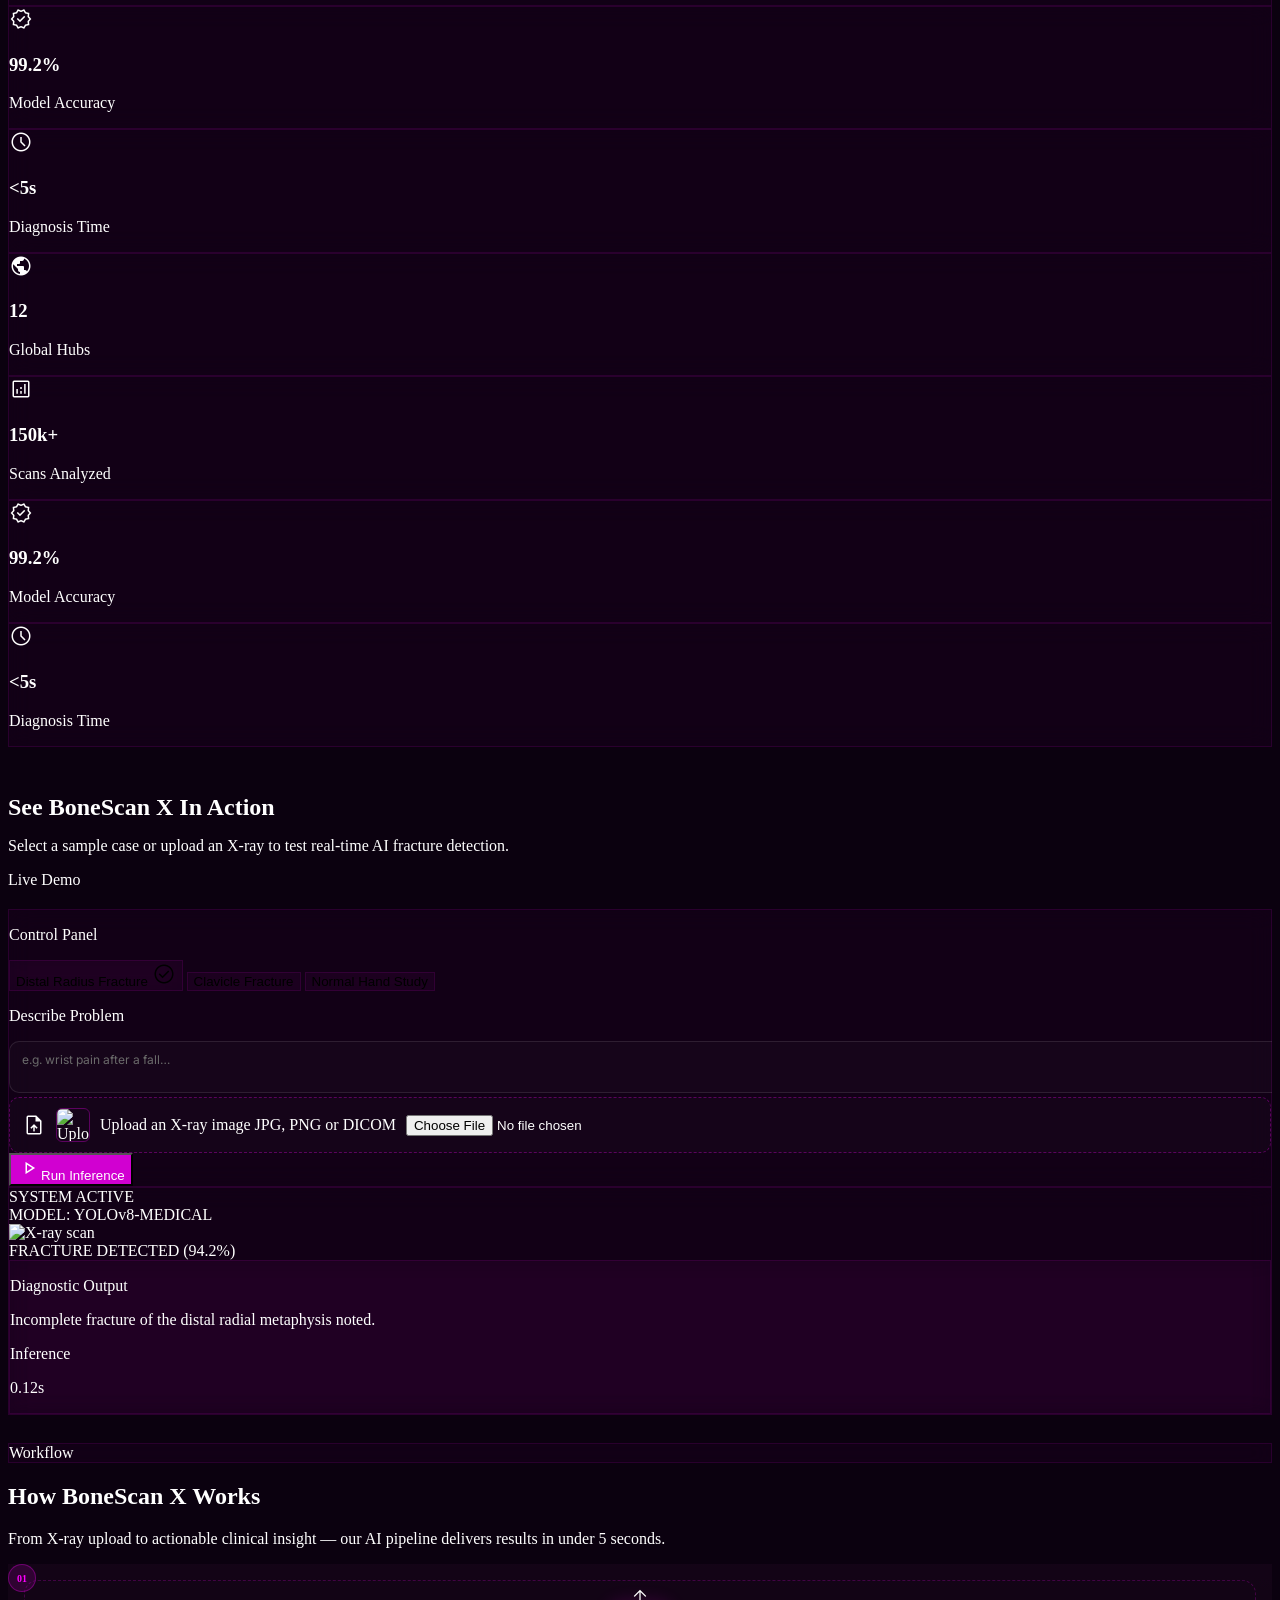
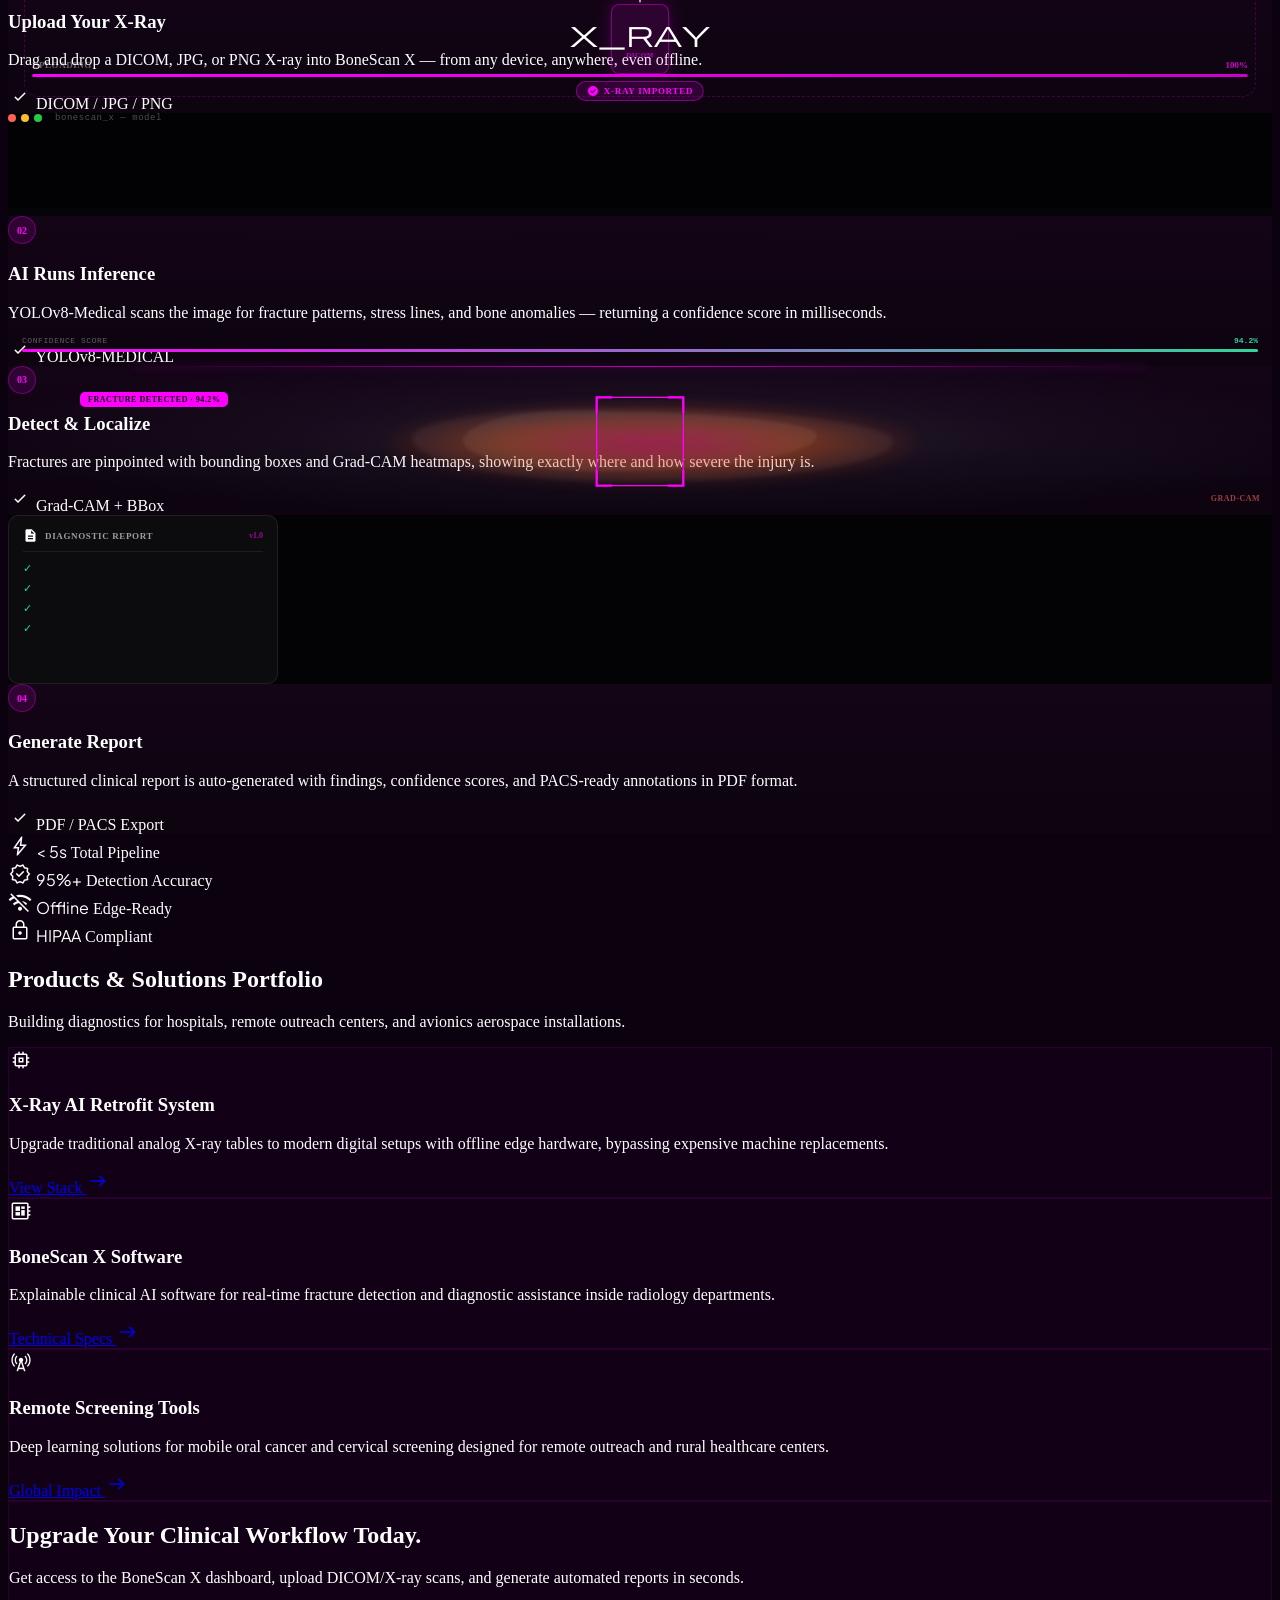
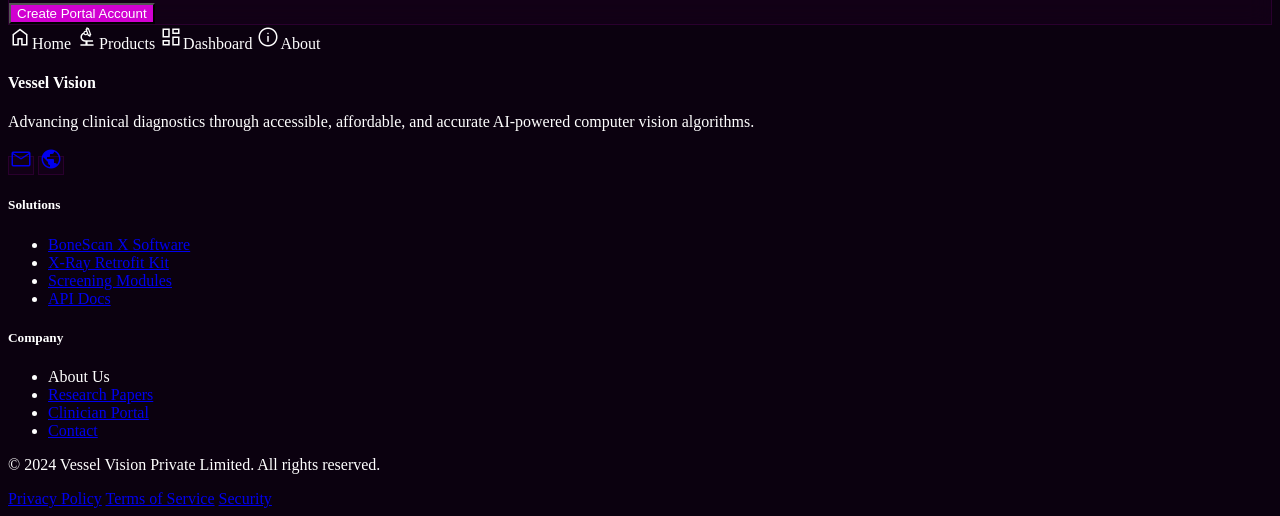
==== commit a3491f24: "Fix image filename case in index.html" ====
--- a/index.html
+++ b/index.html
@@ -891,7 +891,7 @@
 
             <div class="observe-me animate-fade-up delay-200 glass rounded-2xl p-10 border border-white/20 max-w-sm w-full text-center hover:-translate-y-2 hover:shadow-[0_10px_40px_rgba(0,0,0,0.5)] hover:border-primary/50 transition-all duration-300 ease-out group bg-black/20 backdrop-blur-sm cursor-pointer">
               <div class="w-24 h-24 rounded-full border-2 border-primary/30 overflow-hidden mx-auto mb-6 group-hover:scale-110 group-hover:rotate-3 group-hover:border-primary/70 transition-all duration-500 ease-out">
-                <img src="webDesigner.png" alt="Mahi Priyadarshi" class="w-full h-full object-cover bg-gray-800" />
+                <img src="webdesigner.png" alt="Mahi Priyadarshi" class="w-full h-full object-cover bg-gray-800" />
               </div>
               <h3 class="text-white font-bold text-xl mb-1">Mahi Priyadarshi</h3>
               <p class="text-primary text-sm font-semibold mb-3 uppercase tracking-wider">Web Designer</p>
@@ -998,4 +998,4 @@
   <script src="script.js"></script>
 </body>
 
-</html>+</html>
